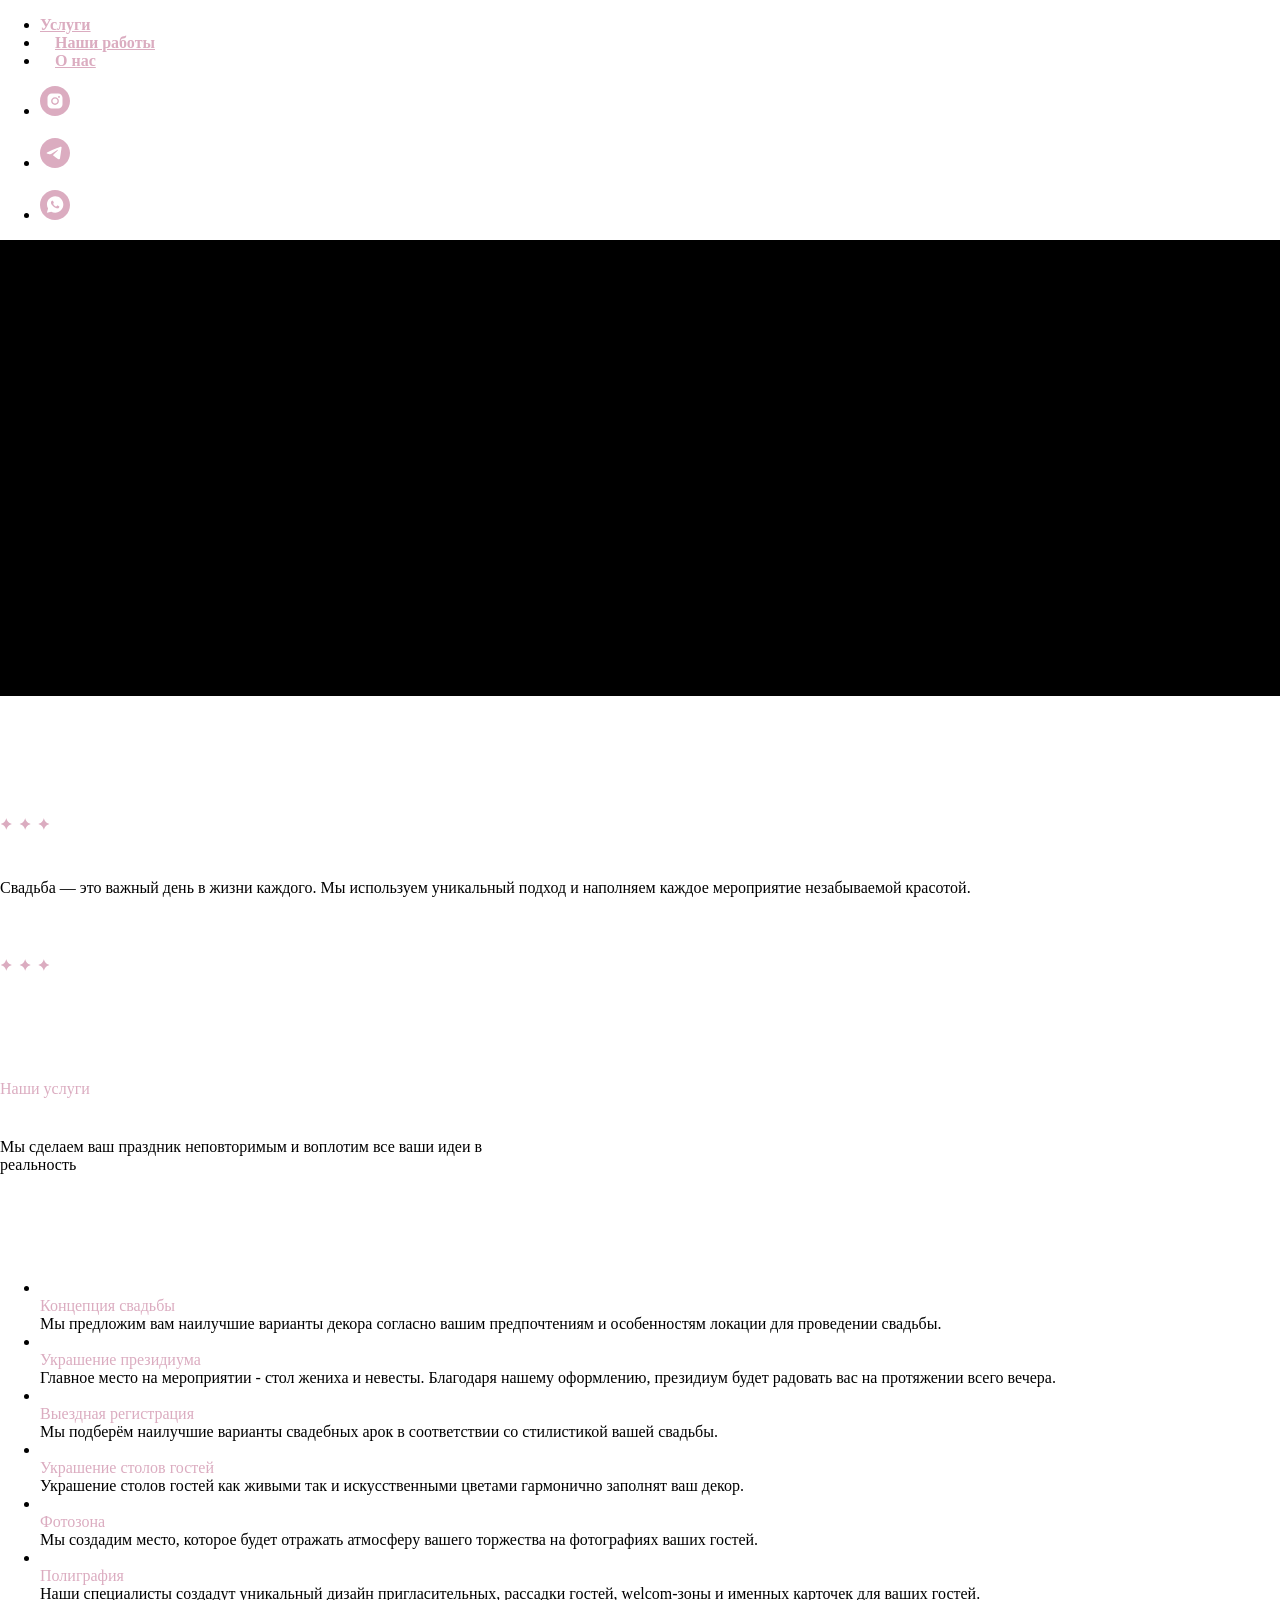
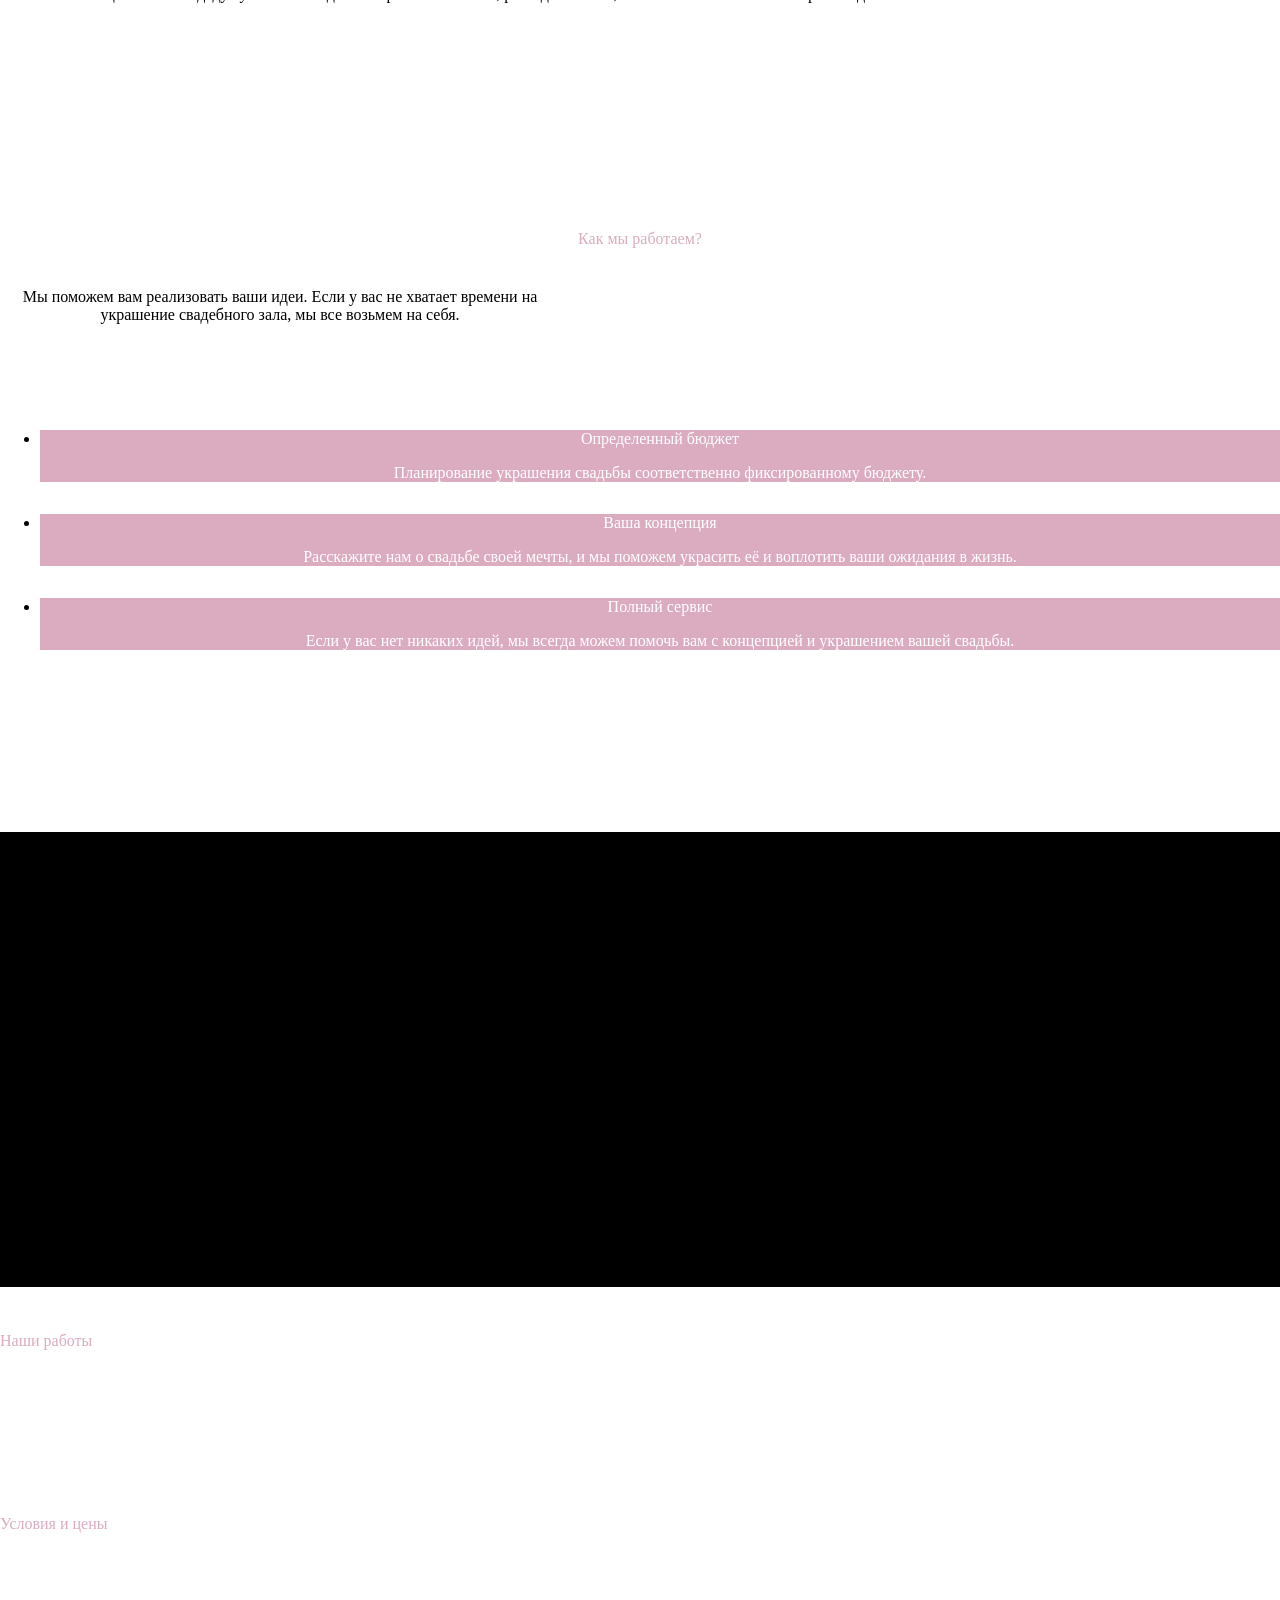
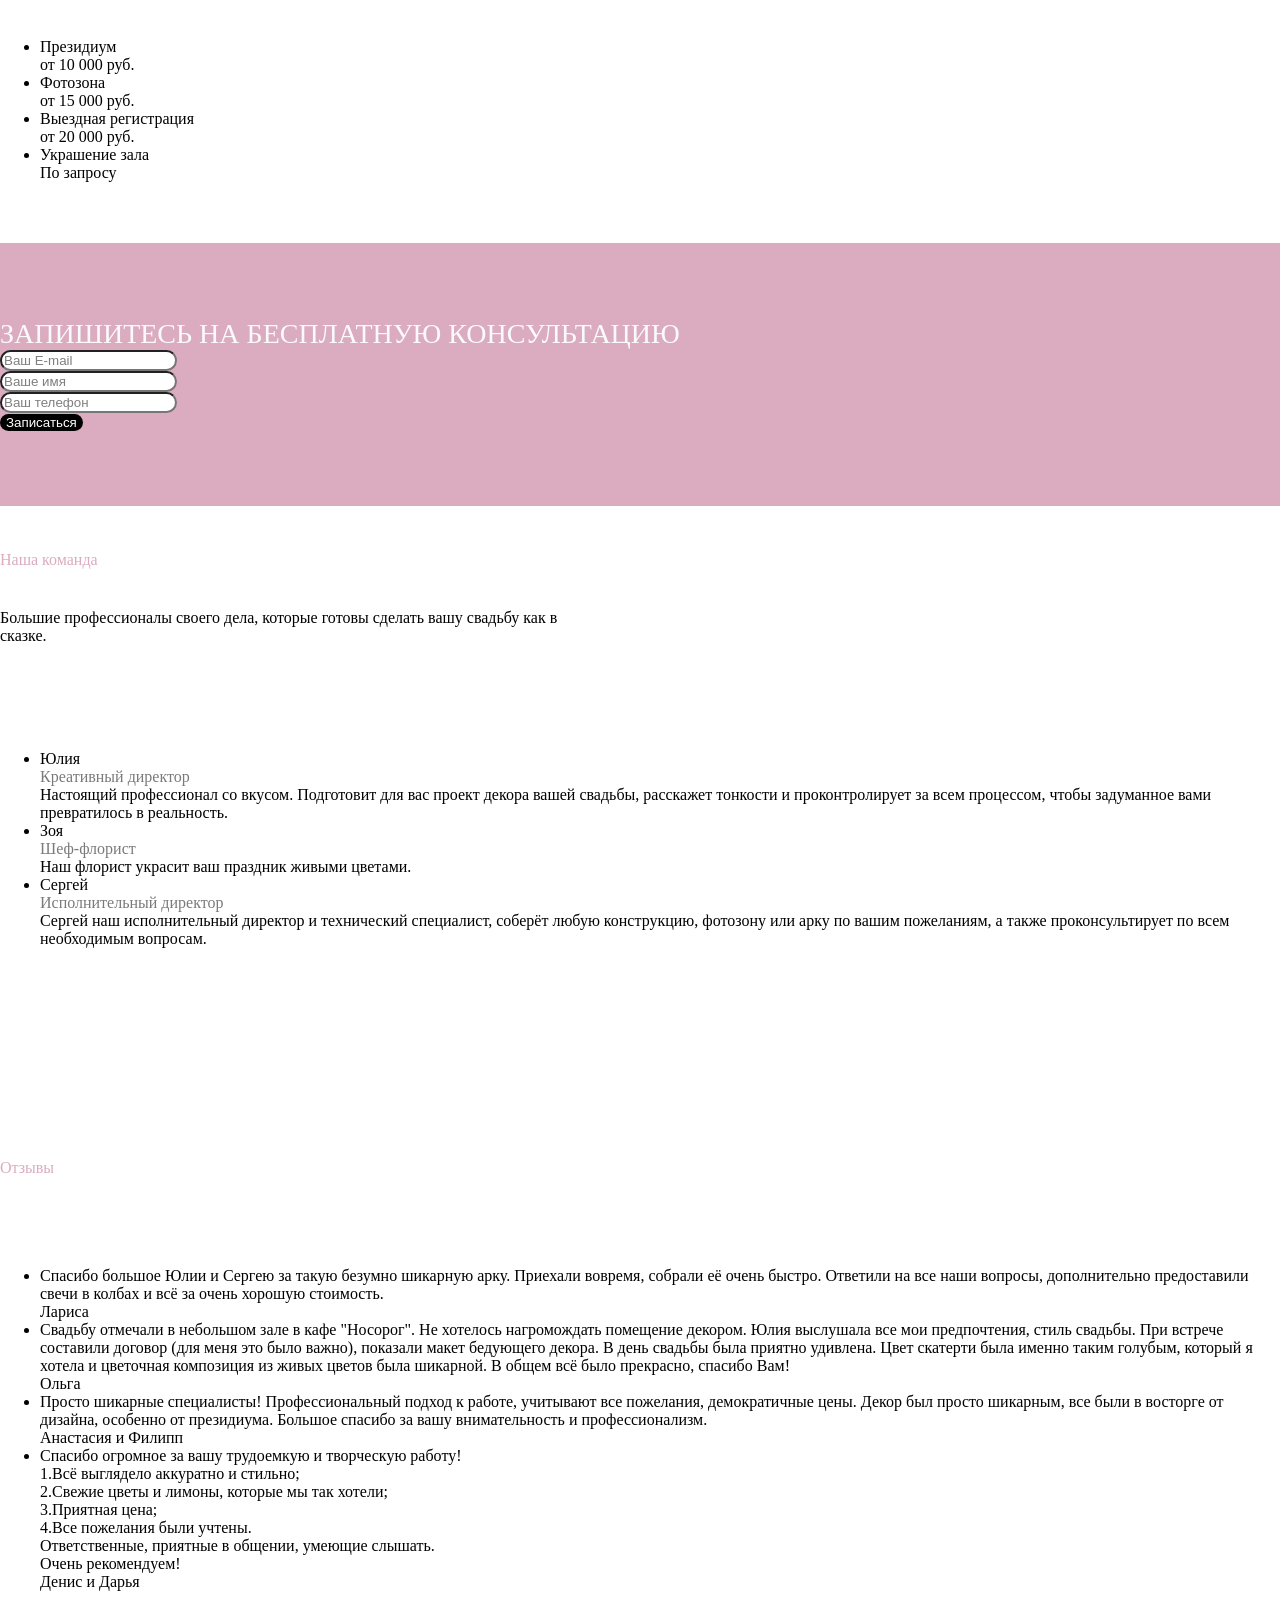
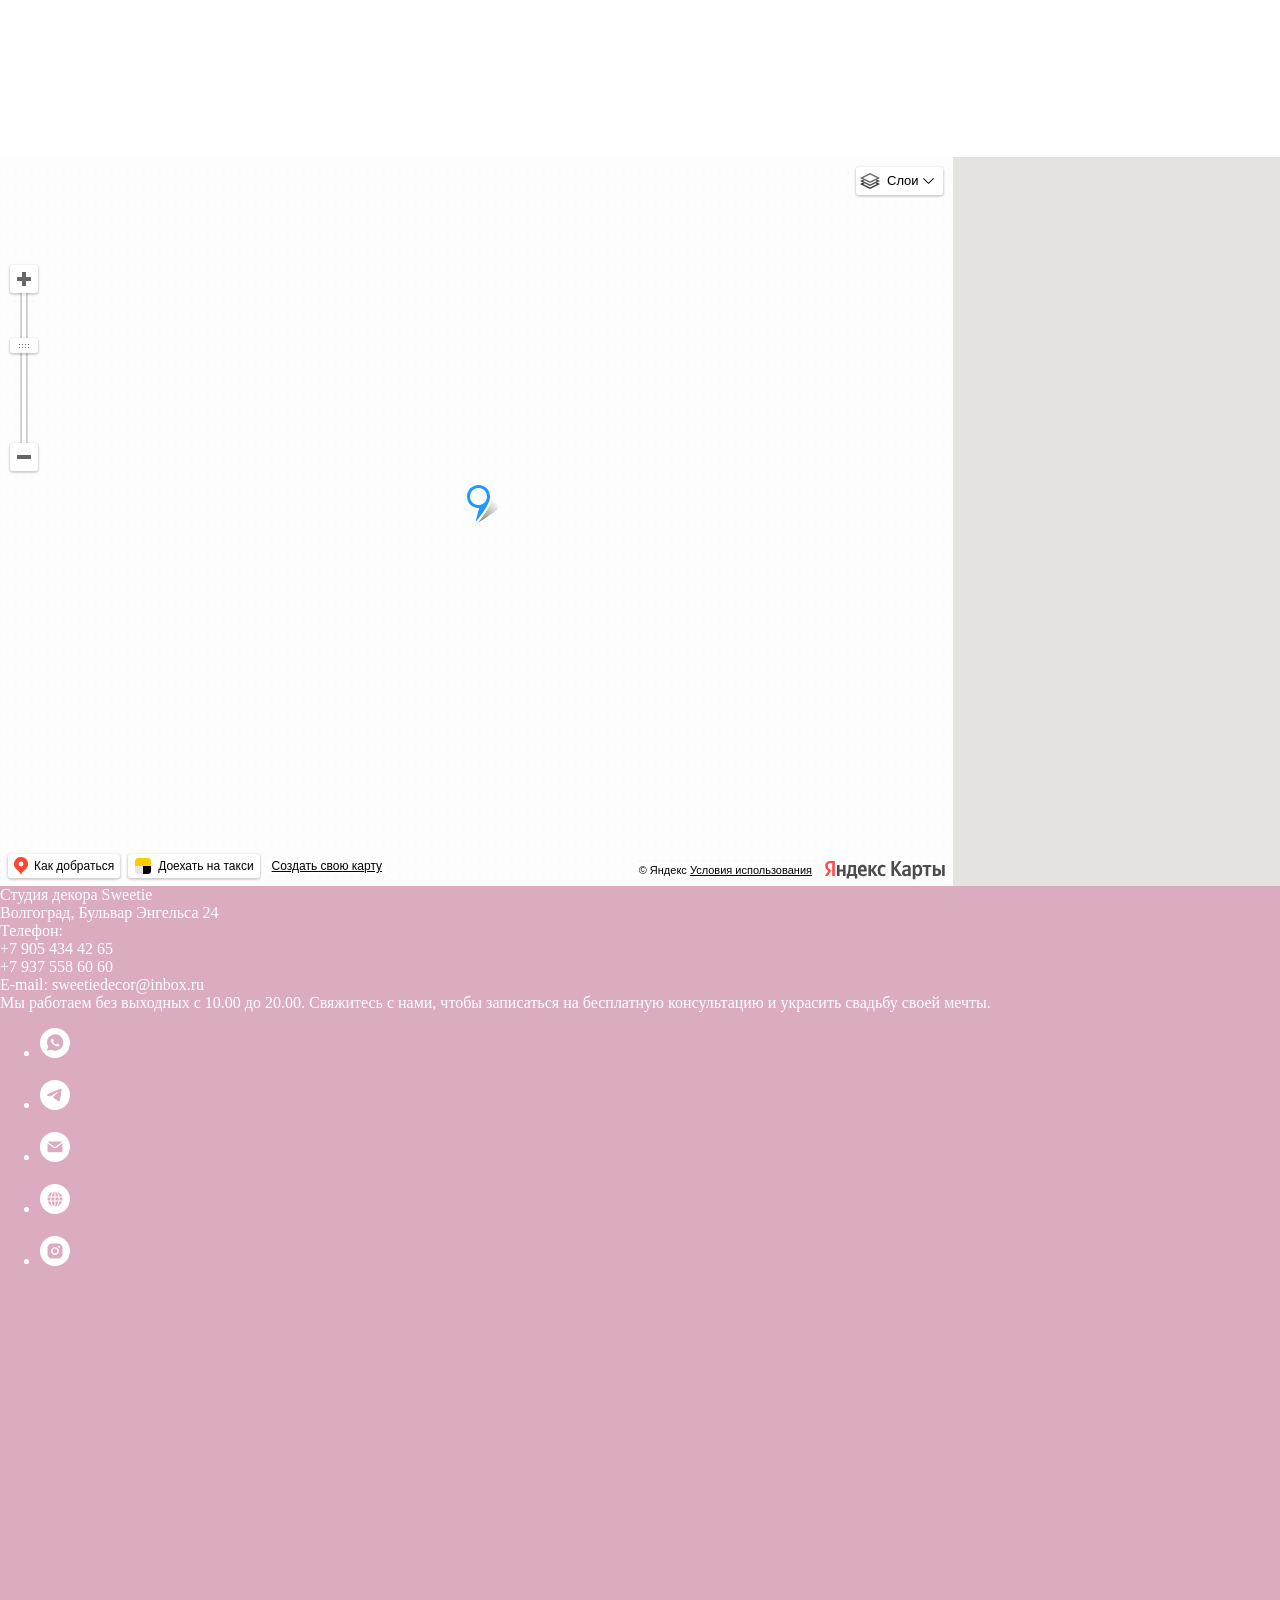
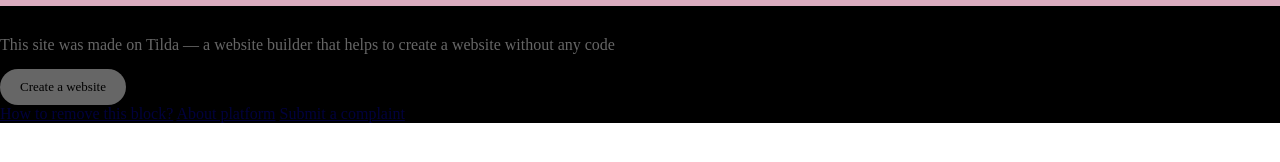
==== index.html @ d71d6ea5 "Add files via upload" ====
<!DOCTYPE html>
<html><head> <meta charset="utf-8"> <meta http-equiv="Content-Type" content="text/html; charset=utf-8"> <meta name="viewport" content="width=device-width, initial-scale=1.0"> <!--metatextblock--> <title>Студия декора Sweetie</title> <meta name="description" content="Украшение свадеб г. Волгоград."> <meta property="og:url" content="http://sweetiedecor.tilda.ws"> <meta property="og:title" content="Студия декора Sweetie"> <meta property="og:description" content="Украшение свадеб г. Волгоград."> <meta property="og:type" content="website"> <meta property="og:image" content="https://thb.tildacdn.pub/tild3539-6636-4234-a432-653462623833/-/resize/504x/asedrftgh.jpg"> <link rel="canonical" href="http://sweetiedecor.tilda.ws"> <!--/metatextblock--> <meta name="format-detection" content="telephone=no"> <meta http-equiv="x-dns-prefetch-control" content="on"> <link rel="dns-prefetch" href="https://ws.tildacdn.com"> <link rel="dns-prefetch" href="https://static.tildacdn.pub"> <meta name="robots" content="nofollow"> <link rel="shortcut icon" href="https://static.tildacdn.pub/img/tildafavicon.ico" type="image/x-icon"> <!-- Assets -->  <link rel="stylesheet" href="assets/sweetiedecor_tilda_ws/tilda-grid-3-0-min-0b5f664c528f466606c93195975f671fc46c3a9c10fee54426c2cd1cf89b1fec.css" type="text/css" media="all"> <link rel="stylesheet" href="assets/sweetiedecor_tilda_ws/tilda-blocks-page42998423-min-68765d7d78d2dc4ba354e5dfddb1b740abe7115c2bbd4a983abfc8c7779de0c6.css" type="text/css" media="all"> <link rel="preconnect" href="https://fonts.gstatic.com"> <link href="assets/sweetiedecor_tilda_ws/css2-689f4694c6f56627057f1128973aa56a7a757e163de8be862c2536956b59663a.css" rel="stylesheet"> <link rel="stylesheet" href="assets/sweetiedecor_tilda_ws/tilda-cover-1-0-min-0594b7cf653420132560d51dfb797ba5b76a8525a32161f3376fd25093a59520.css" type="text/css" media="all"> <link rel="stylesheet" href="assets/sweetiedecor_tilda_ws/tilda-cards-1-0-min-f3587e733ac2337e7d4bd06fe546fc550fab397cba32110ff324ebd97358b734.css" type="text/css" media="all"> <link rel="stylesheet" href="assets/sweetiedecor_tilda_ws/tilda-slds-1-4-min-7f013bdbb73d512397ac03404a3a4b4c812c6524d623342e65d54dcf18b7fd13.css" type="text/css" media="all"> <noscript>&lt;link rel="stylesheet" href="https://static.tildacdn.pub/css/tilda-slds-1.4.min.css" type="text/css" media="all" /&gt;</noscript> <link rel="stylesheet" href="assets/sweetiedecor_tilda_ws/tilda-forms-1-0-min-cda8c6d22c5cb885634a62370343bfb96122a37372b18d1a40f25ce922fffad7.css" type="text/css" media="all"> <link rel="stylesheet" href="assets/sweetiedecor_tilda_ws/tilda-zoom-2-0-min-61656404db44ab0ff122aee53fe5fb879a482af55180df26f2b389f24043d683.css" type="text/css" media="all"> <noscript>&lt;link rel="stylesheet" href="https://static.tildacdn.pub/css/tilda-zoom-2.0.min.css" type="text/css" media="all" /&gt;</noscript>                   <style type="text/css">div.t-records {opacity: 1;}</style><style type="text/css" data-ymaps="css-modules">.ymaps-2-1-79-copyright{position:relative;z-index:1;display:block;float:right;margin-right:3px;margin-left:10px}.ymaps-2-1-79-copyright_float_left{float:left}.ymaps-2-1-79-copyright_fog_yes{float:none}.ymaps-2-1-79-copyright_multiline .ymaps-2-1-79-copyright__content{white-space:normal}.ymaps-2-1-79-copyright__wrap{display:block;overflow:hidden}.ymaps-2-1-79-copyright__layout{position:relative;z-index:1;top:1px;display:table;float:right}.ymaps-2-1-79-copyright__content-cell,.ymaps-2-1-79-copyright__logo-cell{display:table-cell;vertical-align:middle}.ymaps-2-1-79-copyright__logo-cell{padding-left:4px}.ymaps-2-1-79-copyright__content-cell{height:20px}.ymaps-2-1-79-copyright__content{display:inline-block;float:right;padding:0 4px 1px;white-space:nowrap;border-radius:3px;background-color:rgba(255,255,255,.75);font:11px/14px Verdana,Arial,sans-serif}.ymaps-2-1-79-copyright_fog_yes .ymaps-2-1-79-copyright__content{background-color:transparent}.ymaps-2-1-79-copyright_fog_yes .ymaps-2-1-79-copyright__wrap{margin-left:17px}.ymaps-2-1-79-copyright_fog_yes:after{position:absolute;z-index:-1;top:1px;right:50px;left:17px;height:15px;content:'';border-radius:0 3px 3px 0;background-color:rgba(255,255,255,.75)}.ymaps-2-1-79-copyright_logo_no.ymaps-2-1-79-copyright_fog_yes:after{right:0}.ymaps-2-1-79-copyright_logo_no .ymaps-2-1-79-copyright__logo-cell,.ymaps-2-1-79-copyright_providers_no .ymaps-2-1-79-copyright__text,.ymaps-2-1-79-copyright_ua_no .ymaps-2-1-79-copyright__agreement,.ymaps-2-1-79-copyright_ua_no.ymaps-2-1-79-copyright_providers_no .ymaps-2-1-79-copyright__content-cell{display:none}.ymaps-2-1-79-copyright__fog{position:absolute;z-index:2;top:1px;left:0;display:none;width:12px;height:15px;padding-left:5px;border-radius:3px 0 0 3px;background:rgba(255,255,255,.75);font:11px/14px Verdana,Arial,sans-serif}.ymaps-2-1-79-copyright_fog_yes .ymaps-2-1-79-copyright__fog{display:block}.ymaps-2-1-79-copyright__extend{margin-left:.4em}.ymaps-2-1-79-copyright__link{text-decoration:underline!important;color:#000!important}.ymaps-2-1-79-copyright__link:hover{color:#c00!important}
/**/
.ymaps-2-1-79-copyright__logo{display:block;width:130px;height:24px;opacity:.7;background-position:0 100%;background-repeat:no-repeat;background-size:130px 24px;background-image:url([data-uri])}.ymaps-2-1-79-copyright_color_white .ymaps-2-1-79-copyright__logo{opacity:.95;background-image:url([data-uri])}.ymaps-2-1-79-copyright .ymaps-2-1-79-copyright__logo:hover{opacity:1}.ymaps-2-1-79-copyright__logo_lang_en{background-image:url([data-uri])}.ymaps-2-1-79-copyright_color_white .ymaps-2-1-79-copyright__logo_lang_en{background-image:url([data-uri])}.ymaps-2-1-79-copyright__logo_vendor_yango,.ymaps-2-1-79-copyright_color_white .ymaps-2-1-79-copyright__logo_vendor_yango{width:80px;background-image:url([data-uri]);background-size:80px 24px}
/**/
.ymaps-2-1-79-gototaxi,.ymaps-2-1-79-gotoymaps{display:inline-block;margin-left:8px;user-select:none;-ms-user-select:none;-moz-user-select:none;-webkit-user-select:none}.ymaps-2-1-79-gototaxi__container,.ymaps-2-1-79-gotoymaps__container{display:-webkit-box;-webkit-box-align:center;display:-webkit-flex;display:flex;border-radius:3px;background-color:#fff;cursor:pointer;overflow:hidden;white-space:nowrap;height:24px;box-shadow:0 1px 2px 1px rgba(0,0,0,.15),0 2px 5px -3px rgba(0,0,0,.15)}.ymaps-2-1-79-gotoymaps__pin{width:14px}.ymaps-2-1-79-gototaxi__pin,.ymaps-2-1-79-gotoymaps__pin{background:url([data-uri]) no-repeat;height:18px;margin:auto 6px}.ymaps-2-1-79-gototaxi__text-container,.ymaps-2-1-79-gotoymaps__text-container{margin-right:6px;font-family:Arial;font-size:12px;font-weight:400;font-style:normal;font-stretch:normal;line-height:normal;letter-spacing:normal;text-align:left;display:-webkit-box;display:-webkit-flex;display:flex}.ymaps-2-1-79-gototaxi__text,.ymaps-2-1-79-gotoymaps__text{margin:auto;height:24px;line-height:24px;white-space:nowrap;overflow:hidden}.ymaps-2-1-79-gototaxi__pin{background:url([data-uri]) no-repeat;width:18px}.ymaps-2-1-79-gototech{display:inline-block;margin:5px 8px 0;vertical-align:top;padding:0 4px 1px;white-space:nowrap;border-radius:3px;background-color:rgba(255,255,255,.7);font:12px/14px Verdana,Arial,sans-serif;text-decoration:underline!important;color:#000!important}.ymaps-2-1-79-gototech:hover{color:#c00!important}
/**/
.ymaps-2-1-79-map-copyrights-promo{position:absolute;bottom:0;left:0;height:32px}@media print{.ymaps-2-1-79-map-copyrights-promo{visibility:hidden}}
/**/
.ymaps-2-1-79-panorama-screen{display:block;position:relative;overflow:hidden;background:#687d86;background:url([data-uri]) center/cover no-repeat}.ymaps-2-1-79-panorama-screen__canvas{display:block;width:100%;height:100%}.ymaps-2-1-79-panorama-screen iframe{max-width:unset;max-height:unset;min-width:unset;min-height:unset}
/**/
.ymaps-2-1-79-panorama-control__inception{position:absolute;text-align:left;top:0;left:0}.ymaps-2-1-79-panorama-control__zoom{position:absolute;bottom:16px;left:16px;z-index:10}.ymaps-2-1-79-panorama-control__zoom-in,.ymaps-2-1-79-panorama-control__zoom-out{display:block;margin:8px 0}.ymaps-2-1-79-panorama-control__top-right{position:absolute;top:16px;right:16px;z-index:10}.ymaps-2-1-79-panorama-control__name{display:inline-block}.ymaps-2-1-79-panorama-control__close,.ymaps-2-1-79-panorama-control__fullscreen{display:inline-block;margin:0 4px}.ymaps-2-1-79-panorama-control__name{font-family:Arial,Helvetica,sans-serif;font-size:18px;color:rgba(255,255,255,.85);text-shadow:0 2px 2px rgba(0,0,0,.8);line-height:38px;max-width:370px;white-space:nowrap;text-decoration:none;text-overflow:ellipsis;overflow:hidden;margin:0 12px;vertical-align:middle}.ymaps-2-1-79-panorama-control__copyright{position:absolute;bottom:10px;right:0}.ymaps-2-1-79-panorama-control__copyright-link{border-radius:3px;background:rgba(255,255,255,.75);padding:0 4px 1px;margin:0 2px;line-height:14px!important;font:11px Verdana,Arial,sans-serif!important;text-decoration:underline!important;color:#000!important}.ymaps-2-1-79-panorama-control__copyright-link:hover{color:#c00!important}.ymaps-2-1-79-panorama-control__copyright-logo{display:inline-block;vertical-align:middle;margin:0 2px;width:46px;height:20px;background-size:contain;-webkit-transform:translate3d(0,0,0);transform:translate3d(0,0,0)}.ymaps-2-1-79-panorama-control__close.ymaps-2-1-79-_hidden,.ymaps-2-1-79-panorama-control__copyright-link.ymaps-2-1-79-_hidden,.ymaps-2-1-79-panorama-control__copyright-logo.ymaps-2-1-79-_hidden,.ymaps-2-1-79-panorama-control__fullscreen.ymaps-2-1-79-_hidden,.ymaps-2-1-79-panorama-control__inception.ymaps-2-1-79-_hidden,.ymaps-2-1-79-panorama-control__logo.ymaps-2-1-79-_hidden,.ymaps-2-1-79-panorama-control__name.ymaps-2-1-79-_hidden,.ymaps-2-1-79-panorama-control__zoom.ymaps-2-1-79-_hidden{display:none!important}@media print{.ymaps-2-1-79-panorama-control__name{color:rgba(255,255,255,.85)!important;text-shadow:0 2px 2px rgba(0,0,0,.8)!important;right:20px!important}.ymaps-2-1-79-panorama-control__close,.ymaps-2-1-79-panorama-control__fullscreen,.ymaps-2-1-79-panorama-control__inception,.ymaps-2-1-79-panorama-control__name,.ymaps-2-1-79-panorama-control__zoom{display:none!important}}
/**/
.ymaps-2-1-79-panorama-fault{display:block;position:relative;width:100%;height:100%;z-index:5}.ymaps-2-1-79-panorama-fault__msg{width:500px;position:absolute;top:50%;left:50%;-webkit-transform:translate(-50%,-50%);transform:translate(-50%,-50%)}.ymaps-2-1-79-panorama-fault__icon{float:left;width:110px;height:110px;background:url([data-uri]) center/contain no-repeat;margin-right:30px}.ymaps-2-1-79-panorama-fault__text{font:26px Arial;line-height:36px;color:#fff;padding:6px}
/**/
.ymaps-2-1-79-panorama-unsupported{display:table;position:relative;width:100%;height:100%;z-index:5;text-align:center}.ymaps-2-1-79-panorama-unsupported__msg{display:table-cell;height:100%;vertical-align:middle;min-width:200px}.ymaps-2-1-79-panorama-unsupported__text,.ymaps-2-1-79-panorama-unsupported__title{display:block;text-align:center;color:#fff;font-family:Arial}.ymaps-2-1-79-panorama-unsupported__title{font-size:22px;line-height:24px;margin-bottom:48px}.ymaps-2-1-79-panorama-unsupported__title.ymaps-2-1-79-_hidden{display:none}.ymaps-2-1-79-panorama-unsupported__text{font-size:16px;line-height:22px}
/**/
.ymaps-2-1-79-float-button{background-color:#fff;border-color:transparent;box-shadow:0 1px 2px 1px rgba(0,0,0,.15),0 2px 5px -3px rgba(0,0,0,.15);box-sizing:border-box!important;border-width:1px;border-style:solid;border-radius:3px;background-clip:border-box;color:#000;vertical-align:middle;text-decoration:none;font-family:Arial,Helvetica,sans-serif;cursor:pointer;-webkit-transition:background-color .15s ease-out,border-color .15s ease-out,opacity .15s ease-out;transition:background-color .15s ease-out,border-color .15s ease-out,opacity .15s ease-out;display:inline-block;text-align:left;height:28px}a.ymaps-2-1-79-float-button,a.ymaps-2-1-79-float-button:active,a.ymaps-2-1-79-float-button:hover,a.ymaps-2-1-79-float-button:link,a.ymaps-2-1-79-float-button:visited{color:#000!important;text-decoration:none!important}.ymaps-2-1-79-float-button-text{position:relative;border:none;text-decoration:none;white-space:nowrap;font-size:13px;line-height:26px;padding:0 12px}.ymaps-2-1-79-float-button.ymaps-2-1-79-_pressed,.ymaps-2-1-79-float-button:active{background-color:#f3f1ed}.ymaps-2-1-79-float-button.ymaps-2-1-79-_disabled{cursor:default;background-color:#ebebeb}.ymaps-2-1-79-float-button.ymaps-2-1-79-_disabled .ymaps-2-1-79-float-button-text{opacity:.5}.ymaps-2-1-79-float-button.ymaps-2-1-79-_checked{background-color:#ffeba0}.ymaps-2-1-79-float-button.ymaps-2-1-79-_checked.ymaps-2-1-79-_pressed,.ymaps-2-1-79-float-button.ymaps-2-1-79-_checked:active{background-color:#fee481}.ymaps-2-1-79-float-button.ymaps-2-1-79-_checked.ymaps-2-1-79-_disabled{background-color:#d9d9d9!important}.ymaps-2-1-79-float-button{position:relative;padding-left:26px;overflow:hidden}.ymaps-2-1-79-float-button.ymaps-2-1-79-_hidden-icon{padding-left:0}.ymaps-2-1-79-float-button-icon{position:absolute;left:0}.ymaps-2-1-79-float-button-text{display:block;overflow:hidden;text-overflow:ellipsis;padding-left:12px;padding-right:12px}.ymaps-2-1-79-float-button-icon+.ymaps-2-1-79-float-button-text{padding-left:4px}.ymaps-2-1-79-float-button.ymaps-2-1-79-_hidden-icon .ymaps-2-1-79-float-button-icon,.ymaps-2-1-79-float-button.ymaps-2-1-79-_hidden-text .ymaps-2-1-79-float-button-text{display:none}.ymaps-2-1-79-float-button.ymaps-2-1-79-_hidden-icon .ymaps-2-1-79-float-button-text{padding-left:12px}.ymaps-2-1-79-float-button.ymaps-2-1-79-_pin_left{border-top-right-radius:0!important;border-bottom-right-radius:0!important;position:relative;z-index:2}.ymaps-2-1-79-float-button.ymaps-2-1-79-_pin_left.ymaps-2-1-79-_checked,.ymaps-2-1-79-float-button.ymaps-2-1-79-_pin_right.ymaps-2-1-79-_checked{z-index:1}.ymaps-2-1-79-float-button.ymaps-2-1-79-_pin_right{border-top-left-radius:0!important;border-bottom-left-radius:0!important;position:relative;z-index:2}.ymaps-2-1-79-float-button-icon{display:inline-block;width:16px;height:16px;border:5px solid transparent;background-repeat:no-repeat;background-position:center;vertical-align:top}.ymaps-2-1-79-_disabled .ymaps-2-1-79-float-button-icon{opacity:.5}.ymaps-2-1-79-float-button-icon_icon_geolocation{background-image:url([data-uri])}.ymaps-2-1-79-float-button-icon_icon_ruler{background-image:url([data-uri])}.ymaps-2-1-79-float-button-icon_icon_fold{background-image:url([data-uri])}.ymaps-2-1-79-float-button-icon_icon_plus{background-image:url([data-uri])}.ymaps-2-1-79-float-button-icon_icon_minus{background-image:url([data-uri])}.ymaps-2-1-79-float-button-icon_icon_layers{background-image:url([data-uri])}.ymaps-2-1-79-float-button-icon_icon_expand{background-image:url([data-uri])}.ymaps-2-1-79-float-button-icon_icon_collapse{background-image:url([data-uri])}.ymaps-2-1-79-float-button-icon_icon_magnifier{background-image:url([data-uri])}.ymaps-2-1-79-float-button-icon_icon_routes{background-image:url([data-uri])}
/**/
.ymaps-2-1-79-node-size-parent-style{visibility:hidden!important;position:absolute;overflow:hidden;width:0;height:0;display:block;zoom:1!important}.ymaps-2-1-79-node-size-parent-pane-style{visibility:hidden!important;position:relative;overflow:visible;display:block;zoom:1!important}.ymaps-2-1-79-node-size-node-style,.ymaps-2-1-79-node-size-w3c-box-model-test{overflow:hidden!important;overflow-x:hidden!important;overflow-y:hidden!important}.ymaps-2-1-79-node-size-node-style{position:absolute!important;zoom:1!important;display:block!important}.ymaps-2-1-79-node-size-w3c-box-model-test{width:100px!important;border-left-width:10px!important}.ymaps-2-1-79-node-size-no-scrolls-test,.ymaps-2-1-79-node-size-paddings-test{display:block!important;overflow:hidden!important;overflow-x:hidden!important;overflow-y:hidden!important}.ymaps-2-1-79-node-size-paddings-test{border-width:0!important;width:0!important;height:0!important}.ymaps-2-1-79-node-size-no-scrolls-test{position:absolute!important;left:0!important;top:0!important;width:100px!important;height:100px!important;visibility:visible!important}.ymaps-2-1-79-node-size-scrolls-test{overflow:scroll!important;overflow-x:scroll!important;overflow-y:scroll!important}
/**/
</style><style type="text/css" data-ymaps="css-modules">.ymaps-2-1-79-panorama-gotoymaps{display:inline-block}.ymaps-2-1-79-panorama-gotoymaps_align{padding:3px 0 0 3px}.ymaps-2-1-79-panorama-gotoymaps-container{display:-webkit-box;-webkit-box-align:center;display:-webkit-flex;display:flex;border-radius:16px;background-color:rgba(255,255,255,.8);cursor:pointer;white-space:nowrap;height:32px;box-shadow:0 2px 3px 1px rgba(0,0,0,.2);margin:16px 5px 5px 16px}.ymaps-2-1-79-panorama-gotoymaps-container__pin{background:url([data-uri]) no-repeat;width:14px;height:18px;margin:auto 8px auto 13px}.ymaps-2-1-79-panorama-gotoymaps-container__pin_align{margin:auto 10px}.ymaps-2-1-79-panorama-gotoymaps-container__text{margin-right:13px;font-family:Arial;font-size:13px;font-weight:400;font-style:normal;font-stretch:normal;line-height:normal;letter-spacing:normal;text-align:left;display:-webkit-box;display:-webkit-flex;display:flex}.ymaps-2-1-79-panorama-gotoymaps-container__text-container{margin:auto;height:100%;display:table}.ymaps-2-1-79-panorama-gotoymaps-container__text-container ymaps{display:table-cell;vertical-align:middle}.ymaps-2-1-79-panorama-gotoymaps-container__text-container>*{margin:auto;display:block;opacity:1;-webkit-transition:opacity 300ms;transition:opacity 300ms}
/**/
.ymaps-2-1-79-cluster-night-content{color:#fff}
/**/
.ymaps-2-1-79-islets_icon-with-caption__caption-block{position:absolute;top:-37px}.ymaps-2-1-79-islets_icon-with-caption__caption-block .ymaps-2-1-79-islets_icon-caption{padding-left:20px}
/**/
.ymaps-2-1-79-circle-icon-with-caption__caption-block{position:absolute;top:-13px}.ymaps-2-1-79-circle-icon-with-caption__caption-block .ymaps-2-1-79-islets_icon-caption{padding-left:16px}
/**/
.ymaps-2-1-79-islets_pictogram-icon-with-caption__caption-block{position:absolute;top:-50px}.ymaps-2-1-79-islets_pictogram-icon-with-caption__caption-block .ymaps-2-1-79-islets_icon-caption{padding-left:30px}
/**/
.ymaps-2-1-79-islets_pictogram-circle-icon-with-caption__caption-block{position:absolute;top:-13px}.ymaps-2-1-79-islets_pictogram-circle-icon-with-caption__caption-block .ymaps-2-1-79-islets_icon-caption{padding-left:24px}
/**/
.ymaps-2-1-79-placemark{position:absolute;z-index:1;right:2px;bottom:12px;height:28px;background-repeat:repeat-x;background-position:0 -60px;background-size:auto!important}.ymaps-2-1-79-placemark__content{position:relative;z-index:5;display:block;width:auto;height:27px;margin:0 -3px;text-align:center;white-space:nowrap;color:#000;font:13px Arial,sans-serif}.ymaps-2-1-79-placemark__content-inner{display:block;overflow:hidden;margin-top:6px;margin-left:5px;margin-right:5px;height:15px}.ymaps-2-1-79-placemark__content-inner>*{display:block}.ymaps-2-1-79-placemark_state_active .ymaps-2-1-79-placemark__content{margin-right:-9px}.ymaps-2-1-79-placemark__l{width:13px}.ymaps-2-1-79-placemark__l,.ymaps-2-1-79-placemark__r{position:absolute;z-index:4;display:block;height:27px}.ymaps-2-1-79-placemark__l{left:-13px;background-position:0 0}.ymaps-2-1-79-placemark__r{right:-14px;width:14px;background-position:-14px 0}.ymaps-2-1-79-placemark_state_active .ymaps-2-1-79-placemark__r{right:-26px;width:26px;height:41px;background-position:-80px 0}
/**/
.ymaps-2-1-79-placemark_theme_black,.ymaps-2-1-79-placemark_theme_black .ymaps-2-1-79-placemark__l,.ymaps-2-1-79-placemark_type_blank.ymaps-2-1-79-placemark_theme_black .ymaps-2-1-79-placemark__r{background-image:url([data-uri])}.ymaps-2-1-79-placemark_theme_black .ymaps-2-1-79-placemark__r{background-image:url([data-uri])}.ymaps-2-1-79-placemark_theme_blue,.ymaps-2-1-79-placemark_theme_blue .ymaps-2-1-79-placemark__l,.ymaps-2-1-79-placemark_type_blank.ymaps-2-1-79-placemark_theme_blue .ymaps-2-1-79-placemark__r{background-image:url([data-uri])}.ymaps-2-1-79-placemark_theme_blue .ymaps-2-1-79-placemark__r{background-image:url([data-uri])}.ymaps-2-1-79-placemark_theme_brown,.ymaps-2-1-79-placemark_theme_brown .ymaps-2-1-79-placemark__l,.ymaps-2-1-79-placemark_type_blank.ymaps-2-1-79-placemark_theme_brown .ymaps-2-1-79-placemark__r{background-image:url([data-uri])}.ymaps-2-1-79-placemark_theme_brown .ymaps-2-1-79-placemark__r{background-image:url([data-uri])}.ymaps-2-1-79-placemark_theme_red,.ymaps-2-1-79-placemark_theme_red .ymaps-2-1-79-placemark__l,.ymaps-2-1-79-placemark_type_blank.ymaps-2-1-79-placemark_theme_red .ymaps-2-1-79-placemark__r{background-image:url([data-uri])}.ymaps-2-1-79-placemark_theme_red .ymaps-2-1-79-placemark__r{background-image:url([data-uri])}.ymaps-2-1-79-placemark_theme_darkblue,.ymaps-2-1-79-placemark_theme_darkblue .ymaps-2-1-79-placemark__l,.ymaps-2-1-79-placemark_type_blank.ymaps-2-1-79-placemark_theme_darkblue .ymaps-2-1-79-placemark__r{background-image:url([data-uri])}.ymaps-2-1-79-placemark_theme_darkblue .ymaps-2-1-79-placemark__r{background-image:url([data-uri])}.ymaps-2-1-79-placemark_theme_darkorange,.ymaps-2-1-79-placemark_theme_darkorange .ymaps-2-1-79-placemark__l,.ymaps-2-1-79-placemark_type_blank.ymaps-2-1-79-placemark_theme_darkorange .ymaps-2-1-79-placemark__r{background-image:url([data-uri])}.ymaps-2-1-79-placemark_theme_darkorange .ymaps-2-1-79-placemark__r{background-image:url([data-uri])}.ymaps-2-1-79-placemark_theme_night,.ymaps-2-1-79-placemark_theme_night .ymaps-2-1-79-placemark__l,.ymaps-2-1-79-placemark_type_blank.ymaps-2-1-79-placemark_theme_night .ymaps-2-1-79-placemark__r{background-image:url([data-uri])}.ymaps-2-1-79-placemark_theme_night .ymaps-2-1-79-placemark__r{background-image:url([data-uri])}.ymaps-2-1-79-placemark_theme_pink,.ymaps-2-1-79-placemark_theme_pink .ymaps-2-1-79-placemark__l,.ymaps-2-1-79-placemark_type_blank.ymaps-2-1-79-placemark_theme_pink .ymaps-2-1-79-placemark__r{background-image:url([data-uri])}.ymaps-2-1-79-placemark_theme_pink .ymaps-2-1-79-placemark__r{background-image:url([data-uri])}.ymaps-2-1-79-placemark_theme_gray,.ymaps-2-1-79-placemark_theme_gray .ymaps-2-1-79-placemark__l,.ymaps-2-1-79-placemark_theme_grey,.ymaps-2-1-79-placemark_type_blank.ymaps-2-1-79-placemark_theme_gray .ymaps-2-1-79-placemark__r{background-image:url([data-uri])}.ymaps-2-1-79-placemark_theme_gray .ymaps-2-1-79-placemark__r{background-image:url([data-uri])}.ymaps-2-1-79-placemark_theme_grey .ymaps-2-1-79-placemark__l,.ymaps-2-1-79-placemark_type_blank.ymaps-2-1-79-placemark_theme_grey .ymaps-2-1-79-placemark__r{background-image:url([data-uri])}.ymaps-2-1-79-placemark_theme_grey .ymaps-2-1-79-placemark__r{background-image:url([data-uri])}.ymaps-2-1-79-placemark_theme_darkgreen,.ymaps-2-1-79-placemark_theme_darkgreen .ymaps-2-1-79-placemark__l,.ymaps-2-1-79-placemark_type_blank.ymaps-2-1-79-placemark_theme_darkgreen .ymaps-2-1-79-placemark__r{background-image:url([data-uri])}.ymaps-2-1-79-placemark_theme_darkgreen .ymaps-2-1-79-placemark__r{background-image:url([data-uri])}.ymaps-2-1-79-placemark_theme_violet,.ymaps-2-1-79-placemark_theme_violet .ymaps-2-1-79-placemark__l,.ymaps-2-1-79-placemark_type_blank.ymaps-2-1-79-placemark_theme_violet .ymaps-2-1-79-placemark__r{background-image:url([data-uri])}.ymaps-2-1-79-placemark_theme_violet .ymaps-2-1-79-placemark__r{background-image:url([data-uri])}.ymaps-2-1-79-placemark_theme_yellow,.ymaps-2-1-79-placemark_theme_yellow .ymaps-2-1-79-placemark__l,.ymaps-2-1-79-placemark_type_blank.ymaps-2-1-79-placemark_theme_yellow .ymaps-2-1-79-placemark__r{background-image:url([data-uri])}.ymaps-2-1-79-placemark_theme_yellow .ymaps-2-1-79-placemark__r{background-image:url([data-uri])}.ymaps-2-1-79-placemark_theme_green,.ymaps-2-1-79-placemark_theme_green .ymaps-2-1-79-placemark__l,.ymaps-2-1-79-placemark_type_blank.ymaps-2-1-79-placemark_theme_green .ymaps-2-1-79-placemark__r{background-image:url([data-uri])}.ymaps-2-1-79-placemark_theme_green .ymaps-2-1-79-placemark__r{background-image:url([data-uri])}.ymaps-2-1-79-placemark_theme_orange,.ymaps-2-1-79-placemark_theme_orange .ymaps-2-1-79-placemark__l,.ymaps-2-1-79-placemark_type_blank.ymaps-2-1-79-placemark_theme_orange .ymaps-2-1-79-placemark__r{background-image:url([data-uri])}.ymaps-2-1-79-placemark_theme_orange .ymaps-2-1-79-placemark__r{background-image:url([data-uri])}.ymaps-2-1-79-placemark_theme_lightblue,.ymaps-2-1-79-placemark_theme_lightblue .ymaps-2-1-79-placemark__l,.ymaps-2-1-79-placemark_type_blank.ymaps-2-1-79-placemark_theme_lightblue .ymaps-2-1-79-placemark__r{background-image:url([data-uri])}.ymaps-2-1-79-placemark_theme_lightblue .ymaps-2-1-79-placemark__r{background-image:url([data-uri])}.ymaps-2-1-79-placemark_theme_olive,.ymaps-2-1-79-placemark_theme_olive .ymaps-2-1-79-placemark__l,.ymaps-2-1-79-placemark_type_blank.ymaps-2-1-79-placemark_theme_olive .ymaps-2-1-79-placemark__r{background-image:url([data-uri])}.ymaps-2-1-79-placemark_theme_olive .ymaps-2-1-79-placemark__r{background-image:url([data-uri])}
/**/
.ymaps-2-1-79-placemark_type_blank{width:28px;background-position:0 0;background-repeat:no-repeat}.ymaps-2-1-79-placemark_type_blank.ymaps-2-1-79-placemark_state_active{background-image:none;width:0}.ymaps-2-1-79-placemark_type_blank .ymaps-2-1-79-placemark__content{position:absolute;top:0;z-index:6;margin:0!important;width:27px;background:0 0}.ymaps-2-1-79-placemark_type_blank.ymaps-2-1-79-placemark_state_active .ymaps-2-1-79-placemark__content{left:-8px}.ymaps-2-1-79-placemark_type_blank .ymaps-2-1-79-placemark__l,.ymaps-2-1-79-placemark_type_blank .ymaps-2-1-79-placemark__r{display:none}.ymaps-2-1-79-placemark_state_active.ymaps-2-1-79-placemark_type_blank .ymaps-2-1-79-placemark__r{display:block;background-position:-36px 0!important;right:-28px;width:36px}
/**/

/**/
.ymaps-2-1-79-islets_button-icon,.ymaps-2-1-79-islets_button-icon_collapse,.ymaps-2-1-79-islets_button-icon_expand,.ymaps-2-1-79-islets_button-icon_fold,.ymaps-2-1-79-islets_button-icon_geolocation,.ymaps-2-1-79-islets_button-icon_h-collapse,.ymaps-2-1-79-islets_button-icon_h-expand,.ymaps-2-1-79-islets_button-icon_layers,.ymaps-2-1-79-islets_button-icon_loupe,.ymaps-2-1-79-islets_button-icon_minus,.ymaps-2-1-79-islets_button-icon_pano,.ymaps-2-1-79-islets_button-icon_plus,.ymaps-2-1-79-islets_button-icon_routes,.ymaps-2-1-79-islets_button-icon_ruler,.ymaps-2-1-79-islets_button-icon_settings{display:block;height:100%;background-position:50% 50%;background-repeat:no-repeat}.ymaps-2-1-79-islets_button-icon_geolocation{background-image:url([data-uri])}.ymaps-2-1-79-islets_button-icon_ruler{background-image:url([data-uri])}.ymaps-2-1-79-islets_button-icon_fold{background-image:url([data-uri])}.ymaps-2-1-79-islets_button-icon_plus{background-image:url([data-uri])}.ymaps-2-1-79-islets_button-icon_minus{background-image:url([data-uri])}.ymaps-2-1-79-islets_button-icon_layers{background-image:url([data-uri])}.ymaps-2-1-79-islets_button-icon_loupe{background-image:url([data-uri])}.ymaps-2-1-79-islets_button-icon_routes{background-image:url([data-uri])}.ymaps-2-1-79-islets_button-icon_settings{background-image:url([data-uri])}.ymaps-2-1-79-islets_button-icon_expand{background-image:url([data-uri])}.ymaps-2-1-79-islets_button-icon_collapse{background-image:url([data-uri])}.ymaps-2-1-79-islets_button-icon_h-expand{background-image:url([data-uri])}.ymaps-2-1-79-islets_button-icon_h-collapse{background-image:url([data-uri])}.ymaps-2-1-79-islets_button-icon_pano{background-image:url([data-uri])}.ymaps-2-1-79-islets_button-icon_cross{background-image:url([data-uri])}
/**/
.ymaps-2-1-79-islets_round-button{position:relative;display:inline-block;margin:0;padding:0;outline:0;border:0;vertical-align:middle;text-align:left;-webkit-user-select:none;-moz-user-select:none;-ms-user-select:none;user-select:none;cursor:pointer;min-width:38px;white-space:nowrap;height:38px;border-radius:38px;background-color:#fff;box-shadow:0 2px 3px 1px rgba(0,0,0,.2);font-size:15px;font-family:Arial,Helvetica,sans-serif;line-height:38px;-webkit-transition:box-shadow .2s cubic-bezier(.455,.03,.515,.955),background-color .2s cubic-bezier(.455,.03,.515,.955),opacity .2s cubic-bezier(.455,.03,.515,.955);transition:box-shadow .2s cubic-bezier(.455,.03,.515,.955),background-color .2s cubic-bezier(.455,.03,.515,.955),opacity .2s cubic-bezier(.455,.03,.515,.955)}.ymaps-2-1-79-islets_round-button__text{position:relative;margin:0;white-space:nowrap;text-decoration:none;border:none;background:0 0;vertical-align:top}.ymaps-2-1-79-islets_round-button__icon{display:inline-block;vertical-align:top}.ymaps-2-1-79-islets_round-button__text{display:block;overflow:hidden;padding:0 20px 0 46px;color:#000;text-overflow:ellipsis}.ymaps-2-1-79-islets_round-button.ymaps-2-1-79-islets__text_only .ymaps-2-1-79-islets_round-button__text{padding-left:20px}.ymaps-2-1-79-islets_round-button__icon{position:absolute;top:0;left:0;margin-left:6px;padding:6px;width:26px;height:26px}.ymaps-2-1-79-islets_round-button.ymaps-2-1-79-islets__icon_only .ymaps-2-1-79-islets_round-button__icon{margin-left:0}.ymaps-2-1-79-islets_round-button:hover{box-shadow:0 3px 4px 1px rgba(0,0,0,.3)}.ymaps-2-1-79-islets_round-button.ymaps-2-1-79-islets__pressed{box-shadow:0 2px 3px 1px rgba(0,0,0,.12);opacity:.95}.ymaps-2-1-79-islets_round-button.ymaps-2-1-79-islets__checked{background-color:#ffeba0}.ymaps-2-1-79-islets_round-button.ymaps-2-1-79-islets__checked .ymaps-2-1-79-islets_round-button__text{color:#746233}.ymaps-2-1-79-islets_round-button.ymaps-2-1-79-islets__disabled{background-color:#fafafa;box-shadow:none;opacity:.75}.ymaps-2-1-79-islets_round-button.ymaps-2-1-79-islets__disabled .ymaps-2-1-79-islets_round-button__icon{opacity:.75}.ymaps-2-1-79-islets_round-button.ymaps-2-1-79-islets__checked.ymaps-2-1-79-islets__disabled{background:#fff8db}
/**/
</style><style type="text/css" data-ymaps="css-modules">.ymaps-2-1-79-islets_icon-caption{white-space:nowrap;font:13px/27px Arial,sans-serif;border-radius:5px;height:27px;text-overflow:ellipsis;overflow:hidden;background:rgba(255,255,255,.85);padding:0 8px 0 0;position:absolute;margin-top:-1px}
/**/
.ymaps-2-1-79-islets_dot-icon-with-caption__caption-block{position:absolute;top:-37px}.ymaps-2-1-79-islets_dot-icon-with-caption__caption-block .ymaps-2-1-79-islets_icon-caption{padding-left:20px}
/**/
.ymaps-2-1-79-islets_circle-dot-icon-with-caption__caption-block{position:absolute;top:-13px}.ymaps-2-1-79-islets_circle-dot-icon-with-caption__caption-block .ymaps-2-1-79-islets_icon-caption{padding-left:16px}
/**/
.ymaps-2-1-79-pie-chart,.ymaps-2-1-79-pie-chart-caption{position:absolute;display:block;font-family:Arial,sans;font-size:13px}.ymaps-2-1-79-pie-chart{text-align:center;background-size:100% 100%;overflow:visible;z-index:1}.ymaps-2-1-79-pie-chart-caption{-webkit-transform:translate(-50%,0);transform:translate(-50%,0);background-color:rgba(255,255,255,.8);border-radius:3px;padding:0 8px;line-height:24px;max-width:200px;box-sizing:border-box;text-overflow:ellipsis;overflow:hidden;white-space:nowrap;z-index:-1}.ymaps-2-1-79-pie-chart-content,.ymaps-2-1-79-pie-chart-icon{position:absolute;top:0;left:0;height:100%;width:100%}.ymaps-2-1-79-pie-chart-icon{z-index:0}.ymaps-2-1-79-pie-chart-content{z-index:1}
/**/
.ymaps-2-1-79-controls__bottom,.ymaps-2-1-79-controls__toolbar{position:absolute;width:100%}.ymaps-2-1-79-controls__toolbar_left{float:left;height:0}.ymaps-2-1-79-controls__toolbar_right{float:right;height:0}.ymaps-2-1-79-controls__control_toolbar{display:inline-block;vertical-align:top}.ymaps-2-1-79-controls__control{display:block;position:absolute;vertical-align:top}.ymaps-2-1-79-controls__control_visibility_hidden{display:none}
/**/
.ymaps-2-1-79-route-panel-button__button{display:block}.ymaps-2-1-79-route-panel-button__panel-icon{background-image:url([data-uri])}
/**/
.ymaps-2-1-79-tile-not-found{text-align:center;display:block;font-family:Arial,serif;font-size:10px;white-space:nowrap;position:absolute;top:40%;width:90%;left:10%;overflow:hidden}
/**/
.ymaps-2-1-79-map{position:relative;z-index:0;display:block;margin:0!important;padding:0!important;text-align:left!important;text-decoration:none!important;color:#000;font-weight:400!important;font-style:normal!important;line-height:normal;-webkit-tap-highlight-color:rgba(0,0,0,0);-webkit-print-color-adjust:exact;-webkit-transform:translate3d(0,0,0);transform:translate3d(0,0,0)}.ymaps-2-1-79-map-bg{background-image:url([data-uri]);background-size:16px 16px}.ymaps-2-1-79-map-bg-theme-dark{background-image:url([data-uri]);background-size:16px 16px}.ymaps-2-1-79-map ymaps,.ymaps-2-1-79-map ymaps:after,.ymaps-2-1-79-map ymaps:before{box-sizing:content-box}.ymaps-2-1-79-map iframe{position:static;opacity:1;margin:0;outline:0;box-shadow:none;border:0;border-radius:0;background:0 0;padding:0;max-width:unset;max-height:unset;min-width:unset;min-height:unset;vertical-align:top;user-select:none;-ms-user-select:none;-moz-user-select:none;-webkit-user-select:none}a .ymaps-2-1-79-map{text-decoration:none!important;color:#000;font-style:normal!important}.ymaps-2-1-79-fullscreen{overflow:hidden!important}.ymaps-2-1-79-touch-action-none{touch-action:none}.ymaps-2-1-79-user-selection-none,.ymaps-2-1-79-user-selection-none *{-webkit-tap-highlight-color:rgba(0,0,0,0);-webkit-touch-callout:none;-webkit-user-select:none;-moz-user-select:none;-ms-user-select:none;user-select:none}.ymaps-2-1-79-display-none{display:none!important}.ymaps-2-1-79-visibility-hidden{visibility:hidden!important}ymaps,ymaps canvas,ymaps input,ymaps svg{max-width:none;max-height:none}.ymaps-2-1-79-graphics-SVG svg{all:unset;overflow:hidden}.ymaps-2-1-79-ground-pane{will-change:transform}.ymaps-2-1-79-areas-pane,.ymaps-2-1-79-balloon-pane,.ymaps-2-1-79-controls-pane,.ymaps-2-1-79-controls__bottom,.ymaps-2-1-79-controls__toolbar,.ymaps-2-1-79-events-pane,.ymaps-2-1-79-ground-pane,.ymaps-2-1-79-panel-pane,.ymaps-2-1-79-places-pane,.ymaps-2-1-79-ruler-balloon-pane,.ymaps-2-1-79-ruler-line-pane,.ymaps-2-1-79-searchpanel-pane{left:0}.ymaps-2-1-79-controls-pane *,.ymaps-2-1-79-searchpanel-pane *{text-align:left}@media print{.ymaps-2-1-79-patched-for-print{background:0 0!important;display:list-item!important;list-style-position:inside!important}}.ymaps-2-1-79-patched-for-print-preload .ymaps-2-1-79-patched-for-print{background:0 0!important;display:list-item!important;list-style-position:inside!important}.ymaps-2-1-79-svg-icon-content{letter-spacing:-.5px;margin-left:-.5px}
/**/
.ymaps-2-1-79-inner-panes,.ymaps-2-1-79-outer-panes{display:block;position:absolute;padding:0!important;margin:0!important}.ymaps-2-1-79-inner-panes{overflow:hidden;width:100%;height:100%}.ymaps-2-1-79-outer-panes{width:0;height:0}
/**/
@media print{.ymaps-2-1-79-controls-pane{visibility:hidden}}
/**/
.ymaps-2-1-79-control-popup__spinner{-webkit-animation-name:spinner;animation-name:spinner;-webkit-animation-duration:1s;animation-duration:1s;-webkit-animation-iteration-count:infinite;animation-iteration-count:infinite;-webkit-animation-timing-function:linear;animation-timing-function:linear;overflow:hidden;position:relative}.ymaps-2-1-79-control-popup__spinner__circle{overflow:hidden;position:absolute;left:50%;top:0;width:100%;height:100%}.ymaps-2-1-79-control-popup__spinner__circle:before{content:'';border-radius:100%;box-shadow:inset 0 0 0 2px #fc0;position:absolute;left:-50%;top:0;width:100%;height:100%}.ymaps-2-1-79-control-popup-parent{position:relative;display:block}.ymaps-2-1-79-control-popup{position:absolute;top:100%;display:none;margin-top:13px;white-space:normal;-webkit-user-select:none;-moz-user-select:none;-ms-user-select:none;user-select:none;-webkit-transform:translate3d(0,0,0);transform:translate3d(0,0,0)}.ymaps-2-1-79-control-popup.ymaps-2-1-79-control-popup{padding-bottom:0}.ymaps-2-1-79-control-popup.ymaps-2-1-79-control-popup_open{display:block}.ymaps-2-1-79-control-popup.ymaps-2-1-79-control-popup_fullscreen{width:100%;margin-top:0;padding:0}.ymaps-2-1-79-control-popup.ymaps-2-1-79-control-popup_static{position:static;margin-top:0}.ymaps-2-1-79-control-popup__tail{display:block;position:absolute;z-index:10;border-left:13.4px solid transparent;border-right:13.4px solid transparent;border-bottom:13.4px solid rgba(0,0,0,.15);top:-12.4px}.ymaps-2-1-79-control-popup__tail-front{display:block;position:absolute;border-left:13px solid transparent;border-right:13px solid transparent;border-bottom:13px solid #fff;left:-13px;top:1.4px}.ymaps-2-1-79-control-popup.ymaps-2-1-79-control-popup_fullscreen .ymaps-2-1-79-control-popup__tail,.ymaps-2-1-79-control-popup.ymaps-2-1-79-control-popup_static>.ymaps-2-1-79-control-popup__tail{display:none}.ymaps-2-1-79-control-popup__header{display:none;line-height:20px;padding:9px 10px 4px;border-bottom:1px solid rgba(0,0,0,.2)}.ymaps-2-1-79-control-popup__icon{width:26px;height:26px;display:inline-block;vertical-align:middle;position:relative;top:-2px;padding-right:4px}.ymaps-2-1-79-control-popup__title{font-family:sans-serif;font-size:15px;-webkit-user-select:none;-moz-user-select:none;-ms-user-select:none;user-select:none;cursor:default}.ymaps-2-1-79-control-popup.ymaps-2-1-79-control-popup_fullscreen .ymaps-2-1-79-control-popup__header,.ymaps-2-1-79-control-popup.ymaps-2-1-79-control-popup_show-header .ymaps-2-1-79-control-popup__header{display:block}.ymaps-2-1-79-control-popup__hide{box-sizing:border-box!important;border-width:1px;border-style:solid;border-radius:3px;background-clip:border-box;color:#000;vertical-align:middle;text-decoration:none;font-family:Arial,Helvetica,sans-serif;cursor:pointer;-webkit-transition:background-color .15s ease-out,border-color .15s ease-out,opacity .15s ease-out;transition:background-color .15s ease-out,border-color .15s ease-out,opacity .15s ease-out;display:inline-block;text-align:left;height:28px;background-color:#fff;border-color:rgba(0,0,0,.2);float:right;position:relative;top:-4px}a.ymaps-2-1-79-control-popup__hide,a.ymaps-2-1-79-control-popup__hide:active,a.ymaps-2-1-79-control-popup__hide:hover,a.ymaps-2-1-79-control-popup__hide:link,a.ymaps-2-1-79-control-popup__hide:visited{color:#000!important;text-decoration:none!important}.ymaps-2-1-79-control-popup__hide-text{display:inline-block;position:relative;border:none;text-decoration:none;white-space:nowrap;font-size:13px;line-height:26px;padding:0 12px}.ymaps-2-1-79-control-popup__hide:hover{border-color:rgba(0,0,0,.3)}.ymaps-2-1-79-control-popup__hide.ymaps-2-1-79-_pressed,.ymaps-2-1-79-control-popup__hide:active{background-color:#f3f1ed}.ymaps-2-1-79-control-popup__hide.ymaps-2-1-79-_disabled{cursor:default;background-color:#ebebeb}.ymaps-2-1-79-control-popup__hide.ymaps-2-1-79-_disabled .ymaps-2-1-79-control-popup__hide-text{opacity:.5}.ymaps-2-1-79-control-popup__hide-icon{display:block;width:26px;height:26px;background-repeat:no-repeat;background-image:url([data-uri])}.ymaps-2-1-79-control-popup.ymaps-2-1-79-control-popup_static .ymaps-2-1-79-control-popup__hide{display:none}.ymaps-2-1-79-control-popup__content{display:block;overflow-x:hidden;min-width:40px;min-height:20px;background:#fff;-webkit-user-select:auto;-moz-user-select:auto;-ms-user-select:auto;user-select:auto}.ymaps-2-1-79-control-popup.ymaps-2-1-79-control-popup_fullscreen>.ymaps-2-1-79-control-popup__content{box-sizing:border-box;border:1px solid rgba(0,0,0,.2);border-bottom:0}.ymaps-2-1-79-control-popup__layout{display:block;overflow-y:auto}.ymaps-2-1-79-control-popup.ymaps-2-1-79-control-popup.ymaps-2-1-79-control-popup_content-loading .ymaps-2-1-79-control-popup__layout{display:block;overflow-y:visible;text-align:center;height:44px}.ymaps-2-1-79-control-popup__spinner{top:14px;left:6px;display:inline-block;width:16px;height:16px}@-webkit-keyframes spinner{0%{-webkit-transform:rotate(0deg);transform:rotate(0deg)}to{-webkit-transform:rotate(360deg);transform:rotate(360deg)}}@keyframes spinner{0%{-webkit-transform:rotate(0deg);transform:rotate(0deg)}to{-webkit-transform:rotate(360deg);transform:rotate(360deg)}}.ymaps-2-1-79-control-popup{-webkit-animation:none .25s ease-out;animation:none .25s ease-out}@-webkit-keyframes control-popup-show-animation{0%{margin-top:0;opacity:0;-webkit-transform:scale(.1,.1);transform:scale(.1,.1)}to{margin-top:13px;opacity:1;-webkit-transform:scale(1,1);transform:scale(1,1)}}@keyframes control-popup-show-animation{0%{margin-top:0;opacity:0;-webkit-transform:scale(.1,.1);transform:scale(.1,.1)}to{margin-top:13px;opacity:1;-webkit-transform:scale(1,1);transform:scale(1,1)}}@-webkit-keyframes control-popup-hide-animation{0%{margin-top:13px;opacity:1}to{margin-top:0;opacity:0;-webkit-transform:scale(.1,.1);transform:scale(.1,.1)}}@keyframes control-popup-hide-animation{0%{margin-top:13px;opacity:1}to{margin-top:0;opacity:0;-webkit-transform:scale(.1,.1);transform:scale(.1,.1)}}@-webkit-keyframes control-popup-show-animation-fullscreen{0%{margin-top:-30px;opacity:0}to{margin-top:0;opacity:1}}@keyframes control-popup-show-animation-fullscreen{0%{margin-top:-30px;opacity:0}to{margin-top:0;opacity:1}}@-webkit-keyframes control-popup-hide-animation-fullscreen{0%{margin-top:0;opacity:1}to{margin-top:-30px;opacity:0}}@keyframes control-popup-hide-animation-fullscreen{0%{margin-top:0;opacity:1}to{margin-top:-30px;opacity:0}}
/**/
.ymaps-2-1-79-popup{display:none;position:absolute;z-index:32700;padding:1px}
/**/
.ymaps-2-1-79-popup_theme_ffffff{-webkit-box-shadow:inset 0 0 0 1px rgba(0,0,0,.15),0 8px 30px -5px rgba(0,0,0,.5);-moz-box-shadow:inset 1px 1px 10px #aaa;box-shadow:inset 0 0 0 1px rgba(0,0,0,.15),0 8px 30px -5px rgba(0,0,0,.5)}.ymaps-2-1-79-popup_theme_ffffff .ymaps-2-1-79-popup__content{background:#fff}.ymaps-2-1-79-popup_theme_ffffff .ymaps-2-1-79-popup__tail{background:rgba(0,0,0,.15);background:-webkit-linear-gradient(45deg,rgba(0,0,0,.15) 50%,rgba(0,0,0,0) 50%);background:-moz-linear-gradient(45deg,rgba(0,0,0,.15) 50%,rgba(0,0,0,0) 50%);background:-o-linear-gradient(45deg,rgba(0,0,0,.15) 50%,rgba(0,0,0,0) 50%)}.ymaps-2-1-79-popup_theme_ffffff .ymaps-2-1-79-popup__tail:after{background-color:#fff}
/**/
.ymaps-2-1-79-default-cluster{position:absolute;text-align:center;font-family:Arial,Helvetica,sans-serif;font-size:13px}
/**/
</style><style type="text/css" data-ymaps="css-modules">.ymaps-2-1-79-listbox__button{background-color:#fff;border-color:transparent;box-shadow:0 1px 2px 1px rgba(0,0,0,.15),0 2px 5px -3px rgba(0,0,0,.15)}.ymaps-2-1-79-listbox{position:relative;display:inline-block;height:28px;vertical-align:top;line-height:0}.ymaps-2-1-79-listbox__button{box-sizing:border-box!important;border-width:1px;border-style:solid;border-radius:3px;background-clip:border-box;color:#000;vertical-align:middle;text-decoration:none;font-family:Arial,Helvetica,sans-serif;cursor:pointer;-webkit-transition:background-color .15s ease-out,border-color .15s ease-out,opacity .15s ease-out;transition:background-color .15s ease-out,border-color .15s ease-out,opacity .15s ease-out;display:inline-block;text-align:left;height:28px;white-space:nowrap}a.ymaps-2-1-79-listbox__button,a.ymaps-2-1-79-listbox__button:active,a.ymaps-2-1-79-listbox__button:hover,a.ymaps-2-1-79-listbox__button:link,a.ymaps-2-1-79-listbox__button:visited{color:#000!important;text-decoration:none!important}.ymaps-2-1-79-listbox__button-text{display:inline-block;position:relative;border:none;text-decoration:none;white-space:nowrap;font-size:13px;line-height:26px}.ymaps-2-1-79-listbox__button.ymaps-2-1-79-_pressed,.ymaps-2-1-79-listbox__button:active{background-color:#f3f1ed}.ymaps-2-1-79-listbox__button.ymaps-2-1-79-_disabled{cursor:default;background-color:#ebebeb}.ymaps-2-1-79-_disabled .ymaps-2-1-79-listbox__button-icon,.ymaps-2-1-79-listbox__button.ymaps-2-1-79-_disabled .ymaps-2-1-79-listbox__button-text{opacity:.5}.ymaps-2-1-79-listbox__button-icon{display:inline-block;width:16px;height:16px;border:5px solid transparent;background-repeat:no-repeat;background-position:center;vertical-align:top}.ymaps-2-1-79-listbox__button-icon.ymaps-2-1-79-_icon_layers{background-image:url([data-uri])}.ymaps-2-1-79-listbox__button.ymaps-2-1-79-_hidden-icon .ymaps-2-1-79-listbox__button-icon,.ymaps-2-1-79-listbox__button.ymaps-2-1-79-_hidden-text .ymaps-2-1-79-listbox__button-text{display:none}.ymaps-2-1-79-listbox__button-text{padding:0 12px 0 4px}.ymaps-2-1-79-_hidden-icon .ymaps-2-1-79-listbox__button-text{padding-left:12px}.ymaps-2-1-79-_visible-arrow .ymaps-2-1-79-listbox__button-text{padding-right:23px}.ymaps-2-1-79-listbox__button-arrow{display:none;width:29px;height:28px;position:absolute;right:0;top:0;background:url([data-uri]) center no-repeat;-webkit-transition:-webkit-transform .15s ease-out;transition:transform .15s ease-out;transition:transform .15s ease-out,-webkit-transform .15s ease-out}.ymaps-2-1-79-_visible-arrow .ymaps-2-1-79-listbox__button-arrow{display:inline-block}.ymaps-2-1-79-listbox_opened_yes .ymaps-2-1-79-listbox__button-arrow{-webkit-transform:rotate(-180deg);transform:rotate(-180deg)}.ymaps-2-1-79-listbox__panel{position:relative;z-index:1000;display:block;float:left;margin-top:7px;padding:3px 0;background:#fff;border:1px solid #e5e5e5;box-shadow:0 10px 20px -5px rgba(0,0,0,.2)!important}.ymaps-2-1-79-listbox_align_right .ymaps-2-1-79-listbox__panel{float:right}.ymaps-2-1-79-listbox_opened_no .ymaps-2-1-79-listbox__panel{margin-top:-9999px;box-shadow:none}.ymaps-2-1-79-listbox__panel_animation_hide{-webkit-animation:listbox__panel-hide .25s ease 0 1;animation:listbox__panel-hide .25s ease 0 1}.ymaps-2-1-79-listbox__panel_animation_show{-webkit-animation:listbox__panel-show .25s ease 0 1 forwards;animation:listbox__panel-show .25s ease 0 1 forwards}.ymaps-2-1-79-hide-scroll ::-webkit-scrollbar,.ymaps-2-1-79-hide-scroll::-webkit-scrollbar{width:0}@-webkit-keyframes listbox__panel-show{0%{opacity:0}to{opacity:1}}@keyframes listbox__panel-show{0%{opacity:0}to{opacity:1}}@-webkit-keyframes listbox__panel-hide{0%{opacity:1;margin-top:0}to{opacity:0;margin-top:0}}@keyframes listbox__panel-hide{0%{opacity:1;margin-top:0}to{opacity:0;margin-top:0}}.ymaps-2-1-79-listbox__list{display:block;overflow:auto;overflow-x:hidden;font-family:Arial,sans-serif}.ymaps-2-1-79-listbox__list_scrollable_yes{overflow-y:scroll;-webkit-overflow-scrolling:touch}.ymaps-2-1-79-listbox__list-separator{display:block;font:0/0 a;width:100%;height:1px;background-color:#e5e5e5;border-top:4px solid #fff;border-bottom:4px solid #fff}.ymaps-2-1-79-listbox__list-item{display:block;white-space:nowrap;cursor:pointer;overflow:hidden}.ymaps-2-1-79-listbox__list-item_disabled_yes{color:#999;cursor:default}.ymaps-2-1-79-listbox__list-item-text{box-sizing:border-box!important;overflow:hidden;padding-right:13px;padding-left:30px;max-width:250px;text-overflow:ellipsis;font-size:13px;line-height:28px;-webkit-user-select:none;-moz-user-select:none;-ms-user-select:none;user-select:none;position:relative}.ymaps-2-1-79-listbox__list-item:hover{background-color:#ffeba0}.ymaps-2-1-79-listbox__list-item_disabled_yes:hover{background-color:transparent}.ymaps-2-1-79-listbox__list-item_selected_yes .ymaps-2-1-79-listbox__list-item-text:before{content:'';position:absolute;top:0;left:0;bottom:0;width:38px;background:url([data-uri]) 50% 50% no-repeat}.ymaps-2-1-79-listbox__list-item_selected_yes.ymaps-2-1-79-listbox__list-item_disabled_yes .ymaps-2-1-79-listbox__list-item-text:before{opacity:.6}
/**/
.ymaps-2-1-79-i-custom-scroll ::-webkit-scrollbar,.ymaps-2-1-79-i-custom-scroll::-webkit-scrollbar{width:17px;height:17px}.ymaps-2-1-79-i-custom-scroll ::-webkit-scrollbar-thumb,.ymaps-2-1-79-i-custom-scroll::-webkit-scrollbar-thumb{min-height:34px;min-width:34px;background-color:rgba(170,170,170,.5);background-clip:content-box;border:5px solid transparent}.ymaps-2-1-79-i-custom-scroll ::-webkit-scrollbar-thumb:hover,.ymaps-2-1-79-i-custom-scroll::-webkit-scrollbar-thumb:hover{background-color:rgba(170,170,170,.8)}.ymaps-2-1-79-i-custom-scroll ::-webkit-scrollbar-thumb:horizontal,.ymaps-2-1-79-i-custom-scroll::-webkit-scrollbar-thumb:horizontal{border-left-width:0;border-right-width:0}.ymaps-2-1-79-i-custom-scroll ::-webkit-scrollbar-thumb:vertical,.ymaps-2-1-79-i-custom-scroll::-webkit-scrollbar-thumb:vertical{border-top-width:0;border-bottom-width:0}
/**/
.ymaps-2-1-79-zoom{position:relative;display:block;padding:28px 0;width:28px;height:10px}.ymaps-2-1-79-zoom__button{position:absolute!important}.ymaps-2-1-79-zoom__plus{top:0}.ymaps-2-1-79-zoom__minus{bottom:0}.ymaps-2-1-79-zoom__scale{position:absolute;top:28px;bottom:28px;left:11px;width:4px;border-right:1px solid rgba(0,0,0,.2);border-left:1px solid rgba(0,0,0,.2);background:rgba(255,255,255,.4);box-shadow:1px 0 0 0 rgba(0,0,0,.15),-1px 0 0 0 rgba(0,0,0,.15)}.ymaps-2-1-79-zoom__runner{position:absolute;left:-12px;width:28px;height:15px!important;line-height:15px!important}.ymaps-2-1-79-zoom__runner__transition{-webkit-transition:top .3s;transition:top .3s}.ymaps-2-1-79-zoom .ymaps-2-1-79-float-button-icon_icon_runner{display:block;height:13px}.ymaps-2-1-79-zoom__runner .ymaps-2-1-79-zoom__icon{background-image:url([data-uri]);background-repeat:no-repeat;background-position:center 5px;border-top:0;border-bottom:0}.ymaps-2-1-79-zoom__minus .ymaps-2-1-79-zoom__icon{background-image:url([data-uri])}.ymaps-2-1-79-zoom__plus .ymaps-2-1-79-zoom__icon{background-image:url([data-uri])}
/**/
</style><style type="text/css" data-ymaps="css-modules">.ymaps-2-1-79-panorama-placemark{display:block;width:90px;height:57px;margin-left:-45px;margin-top:-45px;-webkit-transition:-webkit-transform 100ms;transition:transform 100ms;transition:transform 100ms,-webkit-transform 100ms;-webkit-transform-origin:50% 45px;transform-origin:50% 45px;-webkit-backface-visibility:hidden;backface-visibility:hidden}.ymaps-2-1-79-panorama-placemark__marker{display:block;position:relative;margin:0 auto;bottom:12px;width:22px;height:24px;background:url([data-uri]) no-repeat}.ymaps-2-1-79-panorama-placemark__fov{width:90px;height:45px}
/**/
</style><style type="text/css" data-ymaps="css-modules">.ymaps-2-1-79-pictogramCircleIconContent{display: block; background-size: contain; width: 22px; height: 22px; background-repeat: no-repeat; position: absolute; top: -11px; left: -11px;}
.ymaps_https___yastatic_net_s3_front_maps_static_maps_front_jsapi_v2_1_2_1_79_21550599_781178825279islands_icon___1E98FF_34x41_1793562481168{display:block;background-image:url([data-uri]);background-size:34px 41px;}</style><style>@font-face {
  font-family: 'Roboto';
  font-style: normal;
  font-weight: 300;
  font-stretch: 100%;
  src: url("assets/sweetiedecor_tilda_ws/KFO7CnqEu92Fr1ME7kSn66aGLdTylUAMa3GUBGEe-01f94d674db55952c35898fa4da22c3e7065c3cc4dbbcc9cb7beb8b6b017fbc9.woff2") format('woff2');
  unicode-range: U+0460-052F, U+1C80-1C8A, U+20B4, U+2DE0-2DFF, U+A640-A69F, U+FE2E-FE2F;
}
@font-face {
  font-family: 'Roboto';
  font-style: normal;
  font-weight: 300;
  font-stretch: 100%;
  src: url("assets/sweetiedecor_tilda_ws/KFO7CnqEu92Fr1ME7kSn66aGLdTylUAMa3iUBGEe-481dd0c01e6bbb129fd147eb5d8571016193cba141c4627ca60ceabdb5a46ea8.woff2") format('woff2');
  unicode-range: U+0301, U+0400-045F, U+0490-0491, U+04B0-04B1, U+2116;
}
@font-face {
  font-family: 'Roboto';
  font-style: normal;
  font-weight: 300;
  font-stretch: 100%;
  src: url("assets/sweetiedecor_tilda_ws/KFO7CnqEu92Fr1ME7kSn66aGLdTylUAMa3CUBGEe-ec7769b089813996276482bbe7017adfffdd6c7543fd1f76244e2ffc1138ed86.woff2") format('woff2');
  unicode-range: U+1F00-1FFF;
}
@font-face {
  font-family: 'Roboto';
  font-style: normal;
  font-weight: 300;
  font-stretch: 100%;
  src: url("assets/sweetiedecor_tilda_ws/KFO7CnqEu92Fr1ME7kSn66aGLdTylUAMa3-UBGEe-97fbf7bd0b4579e632392a4f483acdae73cbf59ad90c1e5d2c5ec4044c377fce.woff2") format('woff2');
  unicode-range: U+0370-0377, U+037A-037F, U+0384-038A, U+038C, U+038E-03A1, U+03A3-03FF;
}
@font-face {
  font-family: 'Roboto';
  font-style: normal;
  font-weight: 300;
  font-stretch: 100%;
  src: url("assets/sweetiedecor_tilda_ws/KFO7CnqEu92Fr1ME7kSn66aGLdTylUAMawCUBGEe-7cb4281a0ccc84cc18617842c639fc66541cbef94a9dd245c754700210b4fcec.woff2") format('woff2');
  unicode-range: U+0302-0303, U+0305, U+0307-0308, U+0310, U+0312, U+0315, U+031A, U+0326-0327, U+032C, U+032F-0330, U+0332-0333, U+0338, U+033A, U+0346, U+034D, U+0391-03A1, U+03A3-03A9, U+03B1-03C9, U+03D1, U+03D5-03D6, U+03F0-03F1, U+03F4-03F5, U+2016-2017, U+2034-2038, U+203C, U+2040, U+2043, U+2047, U+2050, U+2057, U+205F, U+2070-2071, U+2074-209F, U+20D0-20DC, U+20E1, U+20E5-20EF, U+2100-2112, U+2114-2115, U+2117-2121, U+2123-214F, U+2190, U+2192, U+2194-21AE, U+21B0-21E5, U+21F1-21F2, U+21F4-2211, U+2213-2214, U+2216-22FF, U+2308-230B, U+2310, U+2319, U+231C-2321, U+2336-237A, U+237C, U+2395, U+239B-23B7, U+23D0, U+23DC-23E1, U+2474-2475, U+25AF, U+25B3, U+25B7, U+25BD, U+25C1, U+25CA, U+25CC, U+25FB, U+266D-266F, U+27C0-27FF, U+2900-2AFF, U+2B0E-2B11, U+2B30-2B4C, U+2BFE, U+3030, U+FF5B, U+FF5D, U+1D400-1D7FF, U+1EE00-1EEFF;
}
@font-face {
  font-family: 'Roboto';
  font-style: normal;
  font-weight: 300;
  font-stretch: 100%;
  src: url("assets/sweetiedecor_tilda_ws/KFO7CnqEu92Fr1ME7kSn66aGLdTylUAMaxKUBGEe-2addf2d86d7a5778653b36d551e97a39da52855f82fac7461cfc1bd86d460aed.woff2") format('woff2');
  unicode-range: U+0001-000C, U+000E-001F, U+007F-009F, U+20DD-20E0, U+20E2-20E4, U+2150-218F, U+2190, U+2192, U+2194-2199, U+21AF, U+21E6-21F0, U+21F3, U+2218-2219, U+2299, U+22C4-22C6, U+2300-243F, U+2440-244A, U+2460-24FF, U+25A0-27BF, U+2800-28FF, U+2921-2922, U+2981, U+29BF, U+29EB, U+2B00-2BFF, U+4DC0-4DFF, U+FFF9-FFFB, U+10140-1018E, U+10190-1019C, U+101A0, U+101D0-101FD, U+102E0-102FB, U+10E60-10E7E, U+1D2C0-1D2D3, U+1D2E0-1D37F, U+1F000-1F0FF, U+1F100-1F1AE, U+1F1E6-1F1FF, U+1F30D-1F30F, U+1F315, U+1F31C, U+1F31E, U+1F320-1F32C, U+1F336, U+1F378, U+1F37D, U+1F382, U+1F393-1F39F, U+1F3A7-1F3A8, U+1F3AC-1F3AF, U+1F3C2, U+1F3C4-1F3C6, U+1F3CA-1F3CE, U+1F3D4-1F3E0, U+1F3ED, U+1F3F1-1F3F3, U+1F3F5-1F3F7, U+1F408, U+1F415, U+1F41F, U+1F426, U+1F43F, U+1F441-1F442, U+1F444, U+1F446-1F449, U+1F44C-1F44E, U+1F453, U+1F46A, U+1F47D, U+1F4A3, U+1F4B0, U+1F4B3, U+1F4B9, U+1F4BB, U+1F4BF, U+1F4C8-1F4CB, U+1F4D6, U+1F4DA, U+1F4DF, U+1F4E3-1F4E6, U+1F4EA-1F4ED, U+1F4F7, U+1F4F9-1F4FB, U+1F4FD-1F4FE, U+1F503, U+1F507-1F50B, U+1F50D, U+1F512-1F513, U+1F53E-1F54A, U+1F54F-1F5FA, U+1F610, U+1F650-1F67F, U+1F687, U+1F68D, U+1F691, U+1F694, U+1F698, U+1F6AD, U+1F6B2, U+1F6B9-1F6BA, U+1F6BC, U+1F6C6-1F6CF, U+1F6D3-1F6D7, U+1F6E0-1F6EA, U+1F6F0-1F6F3, U+1F6F7-1F6FC, U+1F700-1F80B, U+1F810-1F847, U+1F850-1F859, U+1F860-1F887, U+1F890-1F8AD, U+1F8B0-1F8BB, U+1F8C0-1F8C1, U+1F8D0-1F8D8, U+1F900-1F90B, U+1F93B, U+1F946, U+1F984, U+1F996, U+1F9E9, U+1FA00-1FA6F, U+1FA70-1FA7C, U+1FA80-1FAC6, U+1FAC8, U+1FACC-1FADD, U+1FADF-1FAEB, U+1FAEF-1FAFA, U+1FB00-1FBFF;
}
@font-face {
  font-family: 'Roboto';
  font-style: normal;
  font-weight: 300;
  font-stretch: 100%;
  src: url("assets/sweetiedecor_tilda_ws/KFO7CnqEu92Fr1ME7kSn66aGLdTylUAMa3OUBGEe-0b60bbe04e9c479444b31270a72179f53e400beee57b7dd176c08e5e2e716831.woff2") format('woff2');
  unicode-range: U+0102-0103, U+0110-0111, U+0128-0129, U+0168-0169, U+01A0-01A1, U+01AF-01B0, U+0300-0301, U+0303-0304, U+0308-0309, U+0323, U+0329, U+1EA0-1EF9, U+20AB;
}
@font-face {
  font-family: 'Roboto';
  font-style: normal;
  font-weight: 300;
  font-stretch: 100%;
  src: url("assets/sweetiedecor_tilda_ws/KFO7CnqEu92Fr1ME7kSn66aGLdTylUAMa3KUBGEe-cedb374b05a35034cf96db185db4eeb8f8ce49e1a56197673702ff11b5533d6e.woff2") format('woff2');
  unicode-range: U+0100-02BA, U+02BD-02C5, U+02C7-02CC, U+02CE-02D7, U+02DD-02FF, U+0304, U+0308, U+0329, U+1D00-1DBF, U+1E00-1E9F, U+1EF2-1EFF, U+2020, U+20A0-20AB, U+20AD-20C4, U+2113, U+2C60-2C7F, U+A720-A7FF;
}
@font-face {
  font-family: 'Roboto';
  font-style: normal;
  font-weight: 300;
  font-stretch: 100%;
  src: url("assets/sweetiedecor_tilda_ws/KFO7CnqEu92Fr1ME7kSn66aGLdTylUAMa3yUBA-1404ca348bd75ef836f4dd8b6f2cc719458642d1237c368296b2fc652dca47dc.woff2") format('woff2');
  unicode-range: U+0000-00FF, U+0131, U+0152-0153, U+02BB-02BC, U+02C6, U+02DA, U+02DC, U+0304, U+0308, U+0329, U+2000-206F, U+20AC, U+2122, U+2191, U+2193, U+2212, U+2215, U+FEFF, U+FFFD;
}
@font-face {
  font-family: 'Roboto';
  font-style: normal;
  font-weight: 400;
  font-stretch: 100%;
  src: url("assets/sweetiedecor_tilda_ws/KFO7CnqEu92Fr1ME7kSn66aGLdTylUAMa3GUBGEe-01f94d674db55952c35898fa4da22c3e7065c3cc4dbbcc9cb7beb8b6b017fbc9.woff2") format('woff2');
  unicode-range: U+0460-052F, U+1C80-1C8A, U+20B4, U+2DE0-2DFF, U+A640-A69F, U+FE2E-FE2F;
}
@font-face {
  font-family: 'Roboto';
  font-style: normal;
  font-weight: 400;
  font-stretch: 100%;
  src: url("assets/sweetiedecor_tilda_ws/KFO7CnqEu92Fr1ME7kSn66aGLdTylUAMa3iUBGEe-481dd0c01e6bbb129fd147eb5d8571016193cba141c4627ca60ceabdb5a46ea8.woff2") format('woff2');
  unicode-range: U+0301, U+0400-045F, U+0490-0491, U+04B0-04B1, U+2116;
}
@font-face {
  font-family: 'Roboto';
  font-style: normal;
  font-weight: 400;
  font-stretch: 100%;
  src: url("assets/sweetiedecor_tilda_ws/KFO7CnqEu92Fr1ME7kSn66aGLdTylUAMa3CUBGEe-ec7769b089813996276482bbe7017adfffdd6c7543fd1f76244e2ffc1138ed86.woff2") format('woff2');
  unicode-range: U+1F00-1FFF;
}
@font-face {
  font-family: 'Roboto';
  font-style: normal;
  font-weight: 400;
  font-stretch: 100%;
  src: url("assets/sweetiedecor_tilda_ws/KFO7CnqEu92Fr1ME7kSn66aGLdTylUAMa3-UBGEe-97fbf7bd0b4579e632392a4f483acdae73cbf59ad90c1e5d2c5ec4044c377fce.woff2") format('woff2');
  unicode-range: U+0370-0377, U+037A-037F, U+0384-038A, U+038C, U+038E-03A1, U+03A3-03FF;
}
@font-face {
  font-family: 'Roboto';
  font-style: normal;
  font-weight: 400;
  font-stretch: 100%;
  src: url("assets/sweetiedecor_tilda_ws/KFO7CnqEu92Fr1ME7kSn66aGLdTylUAMawCUBGEe-7cb4281a0ccc84cc18617842c639fc66541cbef94a9dd245c754700210b4fcec.woff2") format('woff2');
  unicode-range: U+0302-0303, U+0305, U+0307-0308, U+0310, U+0312, U+0315, U+031A, U+0326-0327, U+032C, U+032F-0330, U+0332-0333, U+0338, U+033A, U+0346, U+034D, U+0391-03A1, U+03A3-03A9, U+03B1-03C9, U+03D1, U+03D5-03D6, U+03F0-03F1, U+03F4-03F5, U+2016-2017, U+2034-2038, U+203C, U+2040, U+2043, U+2047, U+2050, U+2057, U+205F, U+2070-2071, U+2074-209F, U+20D0-20DC, U+20E1, U+20E5-20EF, U+2100-2112, U+2114-2115, U+2117-2121, U+2123-214F, U+2190, U+2192, U+2194-21AE, U+21B0-21E5, U+21F1-21F2, U+21F4-2211, U+2213-2214, U+2216-22FF, U+2308-230B, U+2310, U+2319, U+231C-2321, U+2336-237A, U+237C, U+2395, U+239B-23B7, U+23D0, U+23DC-23E1, U+2474-2475, U+25AF, U+25B3, U+25B7, U+25BD, U+25C1, U+25CA, U+25CC, U+25FB, U+266D-266F, U+27C0-27FF, U+2900-2AFF, U+2B0E-2B11, U+2B30-2B4C, U+2BFE, U+3030, U+FF5B, U+FF5D, U+1D400-1D7FF, U+1EE00-1EEFF;
}
@font-face {
  font-family: 'Roboto';
  font-style: normal;
  font-weight: 400;
  font-stretch: 100%;
  src: url("assets/sweetiedecor_tilda_ws/KFO7CnqEu92Fr1ME7kSn66aGLdTylUAMaxKUBGEe-2addf2d86d7a5778653b36d551e97a39da52855f82fac7461cfc1bd86d460aed.woff2") format('woff2');
  unicode-range: U+0001-000C, U+000E-001F, U+007F-009F, U+20DD-20E0, U+20E2-20E4, U+2150-218F, U+2190, U+2192, U+2194-2199, U+21AF, U+21E6-21F0, U+21F3, U+2218-2219, U+2299, U+22C4-22C6, U+2300-243F, U+2440-244A, U+2460-24FF, U+25A0-27BF, U+2800-28FF, U+2921-2922, U+2981, U+29BF, U+29EB, U+2B00-2BFF, U+4DC0-4DFF, U+FFF9-FFFB, U+10140-1018E, U+10190-1019C, U+101A0, U+101D0-101FD, U+102E0-102FB, U+10E60-10E7E, U+1D2C0-1D2D3, U+1D2E0-1D37F, U+1F000-1F0FF, U+1F100-1F1AE, U+1F1E6-1F1FF, U+1F30D-1F30F, U+1F315, U+1F31C, U+1F31E, U+1F320-1F32C, U+1F336, U+1F378, U+1F37D, U+1F382, U+1F393-1F39F, U+1F3A7-1F3A8, U+1F3AC-1F3AF, U+1F3C2, U+1F3C4-1F3C6, U+1F3CA-1F3CE, U+1F3D4-1F3E0, U+1F3ED, U+1F3F1-1F3F3, U+1F3F5-1F3F7, U+1F408, U+1F415, U+1F41F, U+1F426, U+1F43F, U+1F441-1F442, U+1F444, U+1F446-1F449, U+1F44C-1F44E, U+1F453, U+1F46A, U+1F47D, U+1F4A3, U+1F4B0, U+1F4B3, U+1F4B9, U+1F4BB, U+1F4BF, U+1F4C8-1F4CB, U+1F4D6, U+1F4DA, U+1F4DF, U+1F4E3-1F4E6, U+1F4EA-1F4ED, U+1F4F7, U+1F4F9-1F4FB, U+1F4FD-1F4FE, U+1F503, U+1F507-1F50B, U+1F50D, U+1F512-1F513, U+1F53E-1F54A, U+1F54F-1F5FA, U+1F610, U+1F650-1F67F, U+1F687, U+1F68D, U+1F691, U+1F694, U+1F698, U+1F6AD, U+1F6B2, U+1F6B9-1F6BA, U+1F6BC, U+1F6C6-1F6CF, U+1F6D3-1F6D7, U+1F6E0-1F6EA, U+1F6F0-1F6F3, U+1F6F7-1F6FC, U+1F700-1F80B, U+1F810-1F847, U+1F850-1F859, U+1F860-1F887, U+1F890-1F8AD, U+1F8B0-1F8BB, U+1F8C0-1F8C1, U+1F8D0-1F8D8, U+1F900-1F90B, U+1F93B, U+1F946, U+1F984, U+1F996, U+1F9E9, U+1FA00-1FA6F, U+1FA70-1FA7C, U+1FA80-1FAC6, U+1FAC8, U+1FACC-1FADD, U+1FADF-1FAEB, U+1FAEF-1FAFA, U+1FB00-1FBFF;
}
@font-face {
  font-family: 'Roboto';
  font-style: normal;
  font-weight: 400;
  font-stretch: 100%;
  src: url("assets/sweetiedecor_tilda_ws/KFO7CnqEu92Fr1ME7kSn66aGLdTylUAMa3OUBGEe-0b60bbe04e9c479444b31270a72179f53e400beee57b7dd176c08e5e2e716831.woff2") format('woff2');
  unicode-range: U+0102-0103, U+0110-0111, U+0128-0129, U+0168-0169, U+01A0-01A1, U+01AF-01B0, U+0300-0301, U+0303-0304, U+0308-0309, U+0323, U+0329, U+1EA0-1EF9, U+20AB;
}
@font-face {
  font-family: 'Roboto';
  font-style: normal;
  font-weight: 400;
  font-stretch: 100%;
  src: url("assets/sweetiedecor_tilda_ws/KFO7CnqEu92Fr1ME7kSn66aGLdTylUAMa3KUBGEe-cedb374b05a35034cf96db185db4eeb8f8ce49e1a56197673702ff11b5533d6e.woff2") format('woff2');
  unicode-range: U+0100-02BA, U+02BD-02C5, U+02C7-02CC, U+02CE-02D7, U+02DD-02FF, U+0304, U+0308, U+0329, U+1D00-1DBF, U+1E00-1E9F, U+1EF2-1EFF, U+2020, U+20A0-20AB, U+20AD-20C4, U+2113, U+2C60-2C7F, U+A720-A7FF;
}
@font-face {
  font-family: 'Roboto';
  font-style: normal;
  font-weight: 400;
  font-stretch: 100%;
  src: url("assets/sweetiedecor_tilda_ws/KFO7CnqEu92Fr1ME7kSn66aGLdTylUAMa3yUBA-1404ca348bd75ef836f4dd8b6f2cc719458642d1237c368296b2fc652dca47dc.woff2") format('woff2');
  unicode-range: U+0000-00FF, U+0131, U+0152-0153, U+02BB-02BC, U+02C6, U+02DA, U+02DC, U+0304, U+0308, U+0329, U+2000-206F, U+20AC, U+2122, U+2191, U+2193, U+2212, U+2215, U+FEFF, U+FFFD;
}
@font-face {
  font-family: 'Roboto';
  font-style: normal;
  font-weight: 500;
  font-stretch: 100%;
  src: url("assets/sweetiedecor_tilda_ws/KFO7CnqEu92Fr1ME7kSn66aGLdTylUAMa3GUBGEe-01f94d674db55952c35898fa4da22c3e7065c3cc4dbbcc9cb7beb8b6b017fbc9.woff2") format('woff2');
  unicode-range: U+0460-052F, U+1C80-1C8A, U+20B4, U+2DE0-2DFF, U+A640-A69F, U+FE2E-FE2F;
}
@font-face {
  font-family: 'Roboto';
  font-style: normal;
  font-weight: 500;
  font-stretch: 100%;
  src: url("assets/sweetiedecor_tilda_ws/KFO7CnqEu92Fr1ME7kSn66aGLdTylUAMa3iUBGEe-481dd0c01e6bbb129fd147eb5d8571016193cba141c4627ca60ceabdb5a46ea8.woff2") format('woff2');
  unicode-range: U+0301, U+0400-045F, U+0490-0491, U+04B0-04B1, U+2116;
}
@font-face {
  font-family: 'Roboto';
  font-style: normal;
  font-weight: 500;
  font-stretch: 100%;
  src: url("assets/sweetiedecor_tilda_ws/KFO7CnqEu92Fr1ME7kSn66aGLdTylUAMa3CUBGEe-ec7769b089813996276482bbe7017adfffdd6c7543fd1f76244e2ffc1138ed86.woff2") format('woff2');
  unicode-range: U+1F00-1FFF;
}
@font-face {
  font-family: 'Roboto';
  font-style: normal;
  font-weight: 500;
  font-stretch: 100%;
  src: url("assets/sweetiedecor_tilda_ws/KFO7CnqEu92Fr1ME7kSn66aGLdTylUAMa3-UBGEe-97fbf7bd0b4579e632392a4f483acdae73cbf59ad90c1e5d2c5ec4044c377fce.woff2") format('woff2');
  unicode-range: U+0370-0377, U+037A-037F, U+0384-038A, U+038C, U+038E-03A1, U+03A3-03FF;
}
@font-face {
  font-family: 'Roboto';
  font-style: normal;
  font-weight: 500;
  font-stretch: 100%;
  src: url("assets/sweetiedecor_tilda_ws/KFO7CnqEu92Fr1ME7kSn66aGLdTylUAMawCUBGEe-7cb4281a0ccc84cc18617842c639fc66541cbef94a9dd245c754700210b4fcec.woff2") format('woff2');
  unicode-range: U+0302-0303, U+0305, U+0307-0308, U+0310, U+0312, U+0315, U+031A, U+0326-0327, U+032C, U+032F-0330, U+0332-0333, U+0338, U+033A, U+0346, U+034D, U+0391-03A1, U+03A3-03A9, U+03B1-03C9, U+03D1, U+03D5-03D6, U+03F0-03F1, U+03F4-03F5, U+2016-2017, U+2034-2038, U+203C, U+2040, U+2043, U+2047, U+2050, U+2057, U+205F, U+2070-2071, U+2074-209F, U+20D0-20DC, U+20E1, U+20E5-20EF, U+2100-2112, U+2114-2115, U+2117-2121, U+2123-214F, U+2190, U+2192, U+2194-21AE, U+21B0-21E5, U+21F1-21F2, U+21F4-2211, U+2213-2214, U+2216-22FF, U+2308-230B, U+2310, U+2319, U+231C-2321, U+2336-237A, U+237C, U+2395, U+239B-23B7, U+23D0, U+23DC-23E1, U+2474-2475, U+25AF, U+25B3, U+25B7, U+25BD, U+25C1, U+25CA, U+25CC, U+25FB, U+266D-266F, U+27C0-27FF, U+2900-2AFF, U+2B0E-2B11, U+2B30-2B4C, U+2BFE, U+3030, U+FF5B, U+FF5D, U+1D400-1D7FF, U+1EE00-1EEFF;
}
@font-face {
  font-family: 'Roboto';
  font-style: normal;
  font-weight: 500;
  font-stretch: 100%;
  src: url("assets/sweetiedecor_tilda_ws/KFO7CnqEu92Fr1ME7kSn66aGLdTylUAMaxKUBGEe-2addf2d86d7a5778653b36d551e97a39da52855f82fac7461cfc1bd86d460aed.woff2") format('woff2');
  unicode-range: U+0001-000C, U+000E-001F, U+007F-009F, U+20DD-20E0, U+20E2-20E4, U+2150-218F, U+2190, U+2192, U+2194-2199, U+21AF, U+21E6-21F0, U+21F3, U+2218-2219, U+2299, U+22C4-22C6, U+2300-243F, U+2440-244A, U+2460-24FF, U+25A0-27BF, U+2800-28FF, U+2921-2922, U+2981, U+29BF, U+29EB, U+2B00-2BFF, U+4DC0-4DFF, U+FFF9-FFFB, U+10140-1018E, U+10190-1019C, U+101A0, U+101D0-101FD, U+102E0-102FB, U+10E60-10E7E, U+1D2C0-1D2D3, U+1D2E0-1D37F, U+1F000-1F0FF, U+1F100-1F1AE, U+1F1E6-1F1FF, U+1F30D-1F30F, U+1F315, U+1F31C, U+1F31E, U+1F320-1F32C, U+1F336, U+1F378, U+1F37D, U+1F382, U+1F393-1F39F, U+1F3A7-1F3A8, U+1F3AC-1F3AF, U+1F3C2, U+1F3C4-1F3C6, U+1F3CA-1F3CE, U+1F3D4-1F3E0, U+1F3ED, U+1F3F1-1F3F3, U+1F3F5-1F3F7, U+1F408, U+1F415, U+1F41F, U+1F426, U+1F43F, U+1F441-1F442, U+1F444, U+1F446-1F449, U+1F44C-1F44E, U+1F453, U+1F46A, U+1F47D, U+1F4A3, U+1F4B0, U+1F4B3, U+1F4B9, U+1F4BB, U+1F4BF, U+1F4C8-1F4CB, U+1F4D6, U+1F4DA, U+1F4DF, U+1F4E3-1F4E6, U+1F4EA-1F4ED, U+1F4F7, U+1F4F9-1F4FB, U+1F4FD-1F4FE, U+1F503, U+1F507-1F50B, U+1F50D, U+1F512-1F513, U+1F53E-1F54A, U+1F54F-1F5FA, U+1F610, U+1F650-1F67F, U+1F687, U+1F68D, U+1F691, U+1F694, U+1F698, U+1F6AD, U+1F6B2, U+1F6B9-1F6BA, U+1F6BC, U+1F6C6-1F6CF, U+1F6D3-1F6D7, U+1F6E0-1F6EA, U+1F6F0-1F6F3, U+1F6F7-1F6FC, U+1F700-1F80B, U+1F810-1F847, U+1F850-1F859, U+1F860-1F887, U+1F890-1F8AD, U+1F8B0-1F8BB, U+1F8C0-1F8C1, U+1F8D0-1F8D8, U+1F900-1F90B, U+1F93B, U+1F946, U+1F984, U+1F996, U+1F9E9, U+1FA00-1FA6F, U+1FA70-1FA7C, U+1FA80-1FAC6, U+1FAC8, U+1FACC-1FADD, U+1FADF-1FAEB, U+1FAEF-1FAFA, U+1FB00-1FBFF;
}
@font-face {
  font-family: 'Roboto';
  font-style: normal;
  font-weight: 500;
  font-stretch: 100%;
  src: url("assets/sweetiedecor_tilda_ws/KFO7CnqEu92Fr1ME7kSn66aGLdTylUAMa3OUBGEe-0b60bbe04e9c479444b31270a72179f53e400beee57b7dd176c08e5e2e716831.woff2") format('woff2');
  unicode-range: U+0102-0103, U+0110-0111, U+0128-0129, U+0168-0169, U+01A0-01A1, U+01AF-01B0, U+0300-0301, U+0303-0304, U+0308-0309, U+0323, U+0329, U+1EA0-1EF9, U+20AB;
}
@font-face {
  font-family: 'Roboto';
  font-style: normal;
  font-weight: 500;
  font-stretch: 100%;
  src: url("assets/sweetiedecor_tilda_ws/KFO7CnqEu92Fr1ME7kSn66aGLdTylUAMa3KUBGEe-cedb374b05a35034cf96db185db4eeb8f8ce49e1a56197673702ff11b5533d6e.woff2") format('woff2');
  unicode-range: U+0100-02BA, U+02BD-02C5, U+02C7-02CC, U+02CE-02D7, U+02DD-02FF, U+0304, U+0308, U+0329, U+1D00-1DBF, U+1E00-1E9F, U+1EF2-1EFF, U+2020, U+20A0-20AB, U+20AD-20C4, U+2113, U+2C60-2C7F, U+A720-A7FF;
}
@font-face {
  font-family: 'Roboto';
  font-style: normal;
  font-weight: 500;
  font-stretch: 100%;
  src: url("assets/sweetiedecor_tilda_ws/KFO7CnqEu92Fr1ME7kSn66aGLdTylUAMa3yUBA-1404ca348bd75ef836f4dd8b6f2cc719458642d1237c368296b2fc652dca47dc.woff2") format('woff2');
  unicode-range: U+0000-00FF, U+0131, U+0152-0153, U+02BB-02BC, U+02C6, U+02DA, U+02DC, U+0304, U+0308, U+0329, U+2000-206F, U+20AC, U+2122, U+2191, U+2193, U+2212, U+2215, U+FEFF, U+FFFD;
}
@font-face {
  font-family: 'Roboto';
  font-style: normal;
  font-weight: 700;
  font-stretch: 100%;
  src: url("assets/sweetiedecor_tilda_ws/KFO7CnqEu92Fr1ME7kSn66aGLdTylUAMa3GUBGEe-01f94d674db55952c35898fa4da22c3e7065c3cc4dbbcc9cb7beb8b6b017fbc9.woff2") format('woff2');
  unicode-range: U+0460-052F, U+1C80-1C8A, U+20B4, U+2DE0-2DFF, U+A640-A69F, U+FE2E-FE2F;
}
@font-face {
  font-family: 'Roboto';
  font-style: normal;
  font-weight: 700;
  font-stretch: 100%;
  src: url("assets/sweetiedecor_tilda_ws/KFO7CnqEu92Fr1ME7kSn66aGLdTylUAMa3iUBGEe-481dd0c01e6bbb129fd147eb5d8571016193cba141c4627ca60ceabdb5a46ea8.woff2") format('woff2');
  unicode-range: U+0301, U+0400-045F, U+0490-0491, U+04B0-04B1, U+2116;
}
@font-face {
  font-family: 'Roboto';
  font-style: normal;
  font-weight: 700;
  font-stretch: 100%;
  src: url("assets/sweetiedecor_tilda_ws/KFO7CnqEu92Fr1ME7kSn66aGLdTylUAMa3CUBGEe-ec7769b089813996276482bbe7017adfffdd6c7543fd1f76244e2ffc1138ed86.woff2") format('woff2');
  unicode-range: U+1F00-1FFF;
}
@font-face {
  font-family: 'Roboto';
  font-style: normal;
  font-weight: 700;
  font-stretch: 100%;
  src: url("assets/sweetiedecor_tilda_ws/KFO7CnqEu92Fr1ME7kSn66aGLdTylUAMa3-UBGEe-97fbf7bd0b4579e632392a4f483acdae73cbf59ad90c1e5d2c5ec4044c377fce.woff2") format('woff2');
  unicode-range: U+0370-0377, U+037A-037F, U+0384-038A, U+038C, U+038E-03A1, U+03A3-03FF;
}
@font-face {
  font-family: 'Roboto';
  font-style: normal;
  font-weight: 700;
  font-stretch: 100%;
  src: url("assets/sweetiedecor_tilda_ws/KFO7CnqEu92Fr1ME7kSn66aGLdTylUAMawCUBGEe-7cb4281a0ccc84cc18617842c639fc66541cbef94a9dd245c754700210b4fcec.woff2") format('woff2');
  unicode-range: U+0302-0303, U+0305, U+0307-0308, U+0310, U+0312, U+0315, U+031A, U+0326-0327, U+032C, U+032F-0330, U+0332-0333, U+0338, U+033A, U+0346, U+034D, U+0391-03A1, U+03A3-03A9, U+03B1-03C9, U+03D1, U+03D5-03D6, U+03F0-03F1, U+03F4-03F5, U+2016-2017, U+2034-2038, U+203C, U+2040, U+2043, U+2047, U+2050, U+2057, U+205F, U+2070-2071, U+2074-209F, U+20D0-20DC, U+20E1, U+20E5-20EF, U+2100-2112, U+2114-2115, U+2117-2121, U+2123-214F, U+2190, U+2192, U+2194-21AE, U+21B0-21E5, U+21F1-21F2, U+21F4-2211, U+2213-2214, U+2216-22FF, U+2308-230B, U+2310, U+2319, U+231C-2321, U+2336-237A, U+237C, U+2395, U+239B-23B7, U+23D0, U+23DC-23E1, U+2474-2475, U+25AF, U+25B3, U+25B7, U+25BD, U+25C1, U+25CA, U+25CC, U+25FB, U+266D-266F, U+27C0-27FF, U+2900-2AFF, U+2B0E-2B11, U+2B30-2B4C, U+2BFE, U+3030, U+FF5B, U+FF5D, U+1D400-1D7FF, U+1EE00-1EEFF;
}
@font-face {
  font-family: 'Roboto';
  font-style: normal;
  font-weight: 700;
  font-stretch: 100%;
  src: url("assets/sweetiedecor_tilda_ws/KFO7CnqEu92Fr1ME7kSn66aGLdTylUAMaxKUBGEe-2addf2d86d7a5778653b36d551e97a39da52855f82fac7461cfc1bd86d460aed.woff2") format('woff2');
  unicode-range: U+0001-000C, U+000E-001F, U+007F-009F, U+20DD-20E0, U+20E2-20E4, U+2150-218F, U+2190, U+2192, U+2194-2199, U+21AF, U+21E6-21F0, U+21F3, U+2218-2219, U+2299, U+22C4-22C6, U+2300-243F, U+2440-244A, U+2460-24FF, U+25A0-27BF, U+2800-28FF, U+2921-2922, U+2981, U+29BF, U+29EB, U+2B00-2BFF, U+4DC0-4DFF, U+FFF9-FFFB, U+10140-1018E, U+10190-1019C, U+101A0, U+101D0-101FD, U+102E0-102FB, U+10E60-10E7E, U+1D2C0-1D2D3, U+1D2E0-1D37F, U+1F000-1F0FF, U+1F100-1F1AE, U+1F1E6-1F1FF, U+1F30D-1F30F, U+1F315, U+1F31C, U+1F31E, U+1F320-1F32C, U+1F336, U+1F378, U+1F37D, U+1F382, U+1F393-1F39F, U+1F3A7-1F3A8, U+1F3AC-1F3AF, U+1F3C2, U+1F3C4-1F3C6, U+1F3CA-1F3CE, U+1F3D4-1F3E0, U+1F3ED, U+1F3F1-1F3F3, U+1F3F5-1F3F7, U+1F408, U+1F415, U+1F41F, U+1F426, U+1F43F, U+1F441-1F442, U+1F444, U+1F446-1F449, U+1F44C-1F44E, U+1F453, U+1F46A, U+1F47D, U+1F4A3, U+1F4B0, U+1F4B3, U+1F4B9, U+1F4BB, U+1F4BF, U+1F4C8-1F4CB, U+1F4D6, U+1F4DA, U+1F4DF, U+1F4E3-1F4E6, U+1F4EA-1F4ED, U+1F4F7, U+1F4F9-1F4FB, U+1F4FD-1F4FE, U+1F503, U+1F507-1F50B, U+1F50D, U+1F512-1F513, U+1F53E-1F54A, U+1F54F-1F5FA, U+1F610, U+1F650-1F67F, U+1F687, U+1F68D, U+1F691, U+1F694, U+1F698, U+1F6AD, U+1F6B2, U+1F6B9-1F6BA, U+1F6BC, U+1F6C6-1F6CF, U+1F6D3-1F6D7, U+1F6E0-1F6EA, U+1F6F0-1F6F3, U+1F6F7-1F6FC, U+1F700-1F80B, U+1F810-1F847, U+1F850-1F859, U+1F860-1F887, U+1F890-1F8AD, U+1F8B0-1F8BB, U+1F8C0-1F8C1, U+1F8D0-1F8D8, U+1F900-1F90B, U+1F93B, U+1F946, U+1F984, U+1F996, U+1F9E9, U+1FA00-1FA6F, U+1FA70-1FA7C, U+1FA80-1FAC6, U+1FAC8, U+1FACC-1FADD, U+1FADF-1FAEB, U+1FAEF-1FAFA, U+1FB00-1FBFF;
}
@font-face {
  font-family: 'Roboto';
  font-style: normal;
  font-weight: 700;
  font-stretch: 100%;
  src: url("assets/sweetiedecor_tilda_ws/KFO7CnqEu92Fr1ME7kSn66aGLdTylUAMa3OUBGEe-0b60bbe04e9c479444b31270a72179f53e400beee57b7dd176c08e5e2e716831.woff2") format('woff2');
  unicode-range: U+0102-0103, U+0110-0111, U+0128-0129, U+0168-0169, U+01A0-01A1, U+01AF-01B0, U+0300-0301, U+0303-0304, U+0308-0309, U+0323, U+0329, U+1EA0-1EF9, U+20AB;
}
@font-face {
  font-family: 'Roboto';
  font-style: normal;
  font-weight: 700;
  font-stretch: 100%;
  src: url("assets/sweetiedecor_tilda_ws/KFO7CnqEu92Fr1ME7kSn66aGLdTylUAMa3KUBGEe-cedb374b05a35034cf96db185db4eeb8f8ce49e1a56197673702ff11b5533d6e.woff2") format('woff2');
  unicode-range: U+0100-02BA, U+02BD-02C5, U+02C7-02CC, U+02CE-02D7, U+02DD-02FF, U+0304, U+0308, U+0329, U+1D00-1DBF, U+1E00-1E9F, U+1EF2-1EFF, U+2020, U+20A0-20AB, U+20AD-20C4, U+2113, U+2C60-2C7F, U+A720-A7FF;
}
@font-face {
  font-family: 'Roboto';
  font-style: normal;
  font-weight: 700;
  font-stretch: 100%;
  src: url("assets/sweetiedecor_tilda_ws/KFO7CnqEu92Fr1ME7kSn66aGLdTylUAMa3yUBA-1404ca348bd75ef836f4dd8b6f2cc719458642d1237c368296b2fc652dca47dc.woff2") format('woff2');
  unicode-range: U+0000-00FF, U+0131, U+0152-0153, U+02BB-02BC, U+02C6, U+02DA, U+02DC, U+0304, U+0308, U+0329, U+2000-206F, U+20AC, U+2122, U+2191, U+2193, U+2212, U+2215, U+FEFF, U+FFFD;
}</style></head> <body class="t-body" style="margin:0;"> <!--allrecords--> <div id="allrecords" class="t-records" data-hook="blocks-collection-content-node" data-tilda-project-id="2511797" data-tilda-page-id="42998423" data-tilda-formskey="1452051b3e580be6df3385ae42511797" data-tilda-lazy="yes" data-tilda-root-zone="com" data-tilda-project-country="RU"> <div id="rec695315038" class="r t-rec t-rec_pt_0 t-rec_pb_0" style="padding-top:0px;padding-bottom:0px; " data-animationappear="off" data-record-type="257"> <!-- T228 --> <div id="nav695315038marker"></div> <div class="tmenu-mobile tmenu-mobile_positionfixed" style="background-color: rgb(17, 17, 17); z-index: 990"> <div class="tmenu-mobile__container"> <div class="tmenu-mobile__burgerlogo"> <div class="tmenu-mobile__burgerlogo__title t-title" field="title"></div> </div> <button type="button" class="t-menuburger t-menuburger_first " aria-label="Навигационное меню" aria-expanded="false" style="background-color: rgba(0, 0, 0, 0); z-index: 999; transition: transform 0.5s ease-in-out; transition-property: transform; transition-duration: 0.5s; transition-timing-function: ease-in-out"> <span style="transition: 0.25s ease-in-out; transition-duration: 0.25s; transition-timing-function: ease-in-out; background-color:#000000;"></span> <span style="transition: 0.25s ease-in-out; transition-duration: 0.25s; transition-timing-function: ease-in-out; background-color:#000000;"></span> <span style="transition: 0.25s ease-in-out; transition-duration: 0.25s; transition-timing-function: ease-in-out; background-color:#000000;"></span> <span style="transition: 0.25s ease-in-out; transition-duration: 0.25s; transition-timing-function: ease-in-out; background-color:#000000;"></span> </button>  <style>.t-menuburger{position:relative;flex-shrink:0;width:28px;height:20px;padding:0;border:none;background-color:transparent;outline:none;-webkit-transform:rotate(0deg);transform:rotate(0deg);transition:transform .5s ease-in-out;cursor:pointer;z-index:999;}.t-menuburger span{display:block;position:absolute;width:100%;opacity:1;left:0;-webkit-transform:rotate(0deg);transform:rotate(0deg);transition:.25s ease-in-out;height:3px;background-color:#000;}.t-menuburger span:nth-child(1){top:0px;}.t-menuburger span:nth-child(2),.t-menuburger span:nth-child(3){top:8px;}.t-menuburger span:nth-child(4){top:16px;}.t-menuburger__big{width:42px;height:32px;}.t-menuburger__big span{height:5px;}.t-menuburger__big span:nth-child(2),.t-menuburger__big span:nth-child(3){top:13px;}.t-menuburger__big span:nth-child(4){top:26px;}.t-menuburger__small{width:22px;height:14px;}.t-menuburger__small span{height:2px;}.t-menuburger__small span:nth-child(2),.t-menuburger__small span:nth-child(3){top:6px;}.t-menuburger__small span:nth-child(4){top:12px;}.t-menuburger-opened span:nth-child(1){top:8px;width:0%;left:50%;}.t-menuburger-opened span:nth-child(2){-webkit-transform:rotate(45deg);transform:rotate(45deg);}.t-menuburger-opened span:nth-child(3){-webkit-transform:rotate(-45deg);transform:rotate(-45deg);}.t-menuburger-opened span:nth-child(4){top:8px;width:0%;left:50%;}.t-menuburger-opened.t-menuburger__big span:nth-child(1){top:6px;}.t-menuburger-opened.t-menuburger__big span:nth-child(4){top:18px;}.t-menuburger-opened.t-menuburger__small span:nth-child(1),.t-menuburger-opened.t-menuburger__small span:nth-child(4){top:6px;}@media (hover),(min-width:0\0){.t-menuburger_first:hover span:nth-child(1){transform:translateY(1px);}.t-menuburger_first:hover span:nth-child(4){transform:translateY(-1px);}.t-menuburger_first.t-menuburger__big:hover span:nth-child(1){transform:translateY(3px);}.t-menuburger_first.t-menuburger__big:hover span:nth-child(4){transform:translateY(-3px);}}.t-menuburger_second span:nth-child(2),.t-menuburger_second span:nth-child(3){width:80%;left:20%;right:0;}@media (hover),(min-width:0\0){.t-menuburger_second.t-menuburger-hovered span:nth-child(2),.t-menuburger_second.t-menuburger-hovered span:nth-child(3){animation:t-menuburger-anim 0.3s ease-out normal forwards;}.t-menuburger_second.t-menuburger-unhovered span:nth-child(2),.t-menuburger_second.t-menuburger-unhovered span:nth-child(3){animation:t-menuburger-anim2 0.3s ease-out normal forwards;}}.t-menuburger_second.t-menuburger-opened span:nth-child(2),.t-menuburger_second.t-menuburger-opened span:nth-child(3){left:0;right:0;width:100%!important;}.t-menuburger_third span:nth-child(4){width:70%;left:unset;right:0;}@media (hover),(min-width:0\0){.t-menuburger_third:not(.t-menuburger-opened):hover span:nth-child(4){width:100%;}}.t-menuburger_third.t-menuburger-opened span:nth-child(4){width:0!important;right:50%;}.t-menuburger_fourth{height:12px;}.t-menuburger_fourth.t-menuburger__small{height:8px;}.t-menuburger_fourth.t-menuburger__big{height:18px;}.t-menuburger_fourth span:nth-child(2),.t-menuburger_fourth span:nth-child(3){top:4px;opacity:0;}.t-menuburger_fourth span:nth-child(4){top:8px;}.t-menuburger_fourth.t-menuburger__small span:nth-child(2),.t-menuburger_fourth.t-menuburger__small span:nth-child(3){top:3px;}.t-menuburger_fourth.t-menuburger__small span:nth-child(4){top:6px;}.t-menuburger_fourth.t-menuburger__small span:nth-child(2),.t-menuburger_fourth.t-menuburger__small span:nth-child(3){top:3px;}.t-menuburger_fourth.t-menuburger__small span:nth-child(4){top:6px;}.t-menuburger_fourth.t-menuburger__big span:nth-child(2),.t-menuburger_fourth.t-menuburger__big span:nth-child(3){top:6px;}.t-menuburger_fourth.t-menuburger__big span:nth-child(4){top:12px;}@media (hover),(min-width:0\0){.t-menuburger_fourth:not(.t-menuburger-opened):hover span:nth-child(1){transform:translateY(1px);}.t-menuburger_fourth:not(.t-menuburger-opened):hover span:nth-child(4){transform:translateY(-1px);}.t-menuburger_fourth.t-menuburger__big:not(.t-menuburger-opened):hover span:nth-child(1){transform:translateY(3px);}.t-menuburger_fourth.t-menuburger__big:not(.t-menuburger-opened):hover span:nth-child(4){transform:translateY(-3px);}}.t-menuburger_fourth.t-menuburger-opened span:nth-child(1),.t-menuburger_fourth.t-menuburger-opened span:nth-child(4){top:4px;}.t-menuburger_fourth.t-menuburger-opened span:nth-child(2),.t-menuburger_fourth.t-menuburger-opened span:nth-child(3){opacity:1;}@keyframes t-menuburger-anim{0%{width:80%;left:20%;right:0;}50%{width:100%;left:0;right:0;}100%{width:80%;left:0;right:20%;}}@keyframes t-menuburger-anim2{0%{width:80%;left:0;}50%{width:100%;right:0;left:0;}100%{width:80%;left:20%;right:0;}}</style> </div> </div> <style>.tmenu-mobile{background-color:#111;display:none;width:100%;top:0;z-index:990;}.tmenu-mobile_positionfixed{position:fixed;}.tmenu-mobile__text{color:#fff;}.tmenu-mobile__container{min-height:64px;padding:20px;position:relative;box-sizing:border-box;display:-webkit-flex;display:-ms-flexbox;display:flex;-webkit-align-items:center;-ms-flex-align:center;align-items:center;-webkit-justify-content:space-between;-ms-flex-pack:justify;justify-content:space-between;}.tmenu-mobile__list{display:block;}.tmenu-mobile__burgerlogo{display:inline-block;font-size:24px;font-weight:400;white-space:nowrap;vertical-align:middle;}.tmenu-mobile__imglogo{height:auto;display:block;max-width:300px!important;box-sizing:border-box;padding:0;margin:0 auto;}@media screen and (max-width:980px){.tmenu-mobile__menucontent_hidden{display:none;height:100%;}.tmenu-mobile{display:block;}}@media screen and (max-width:980px){#rec695315038 .tmenu-mobile{background-color:#ffffff;}#rec695315038 .tmenu-mobile__menucontent_fixed{position:fixed;top:64px;}#rec695315038 .t-menuburger{-webkit-order:1;-ms-flex-order:1;order:1;}}</style> <style> #rec695315038 .tmenu-mobile__burgerlogo a{color:#000000;}</style> <style> #rec695315038 .tmenu-mobile__burgerlogo__title{color:#000000;}</style> <div id="nav695315038" class="t228 t228__positionabsolute tmenu-mobile__menucontent_hidden tmenu-mobile__menucontent_fixed" style="z-index: 2000; box-shadow: rgba(0, 0, 0, 0) 0px 1px 3px 0px; transition: background-color 0.3s linear; transition-property: background-color; transition-duration: 0.3s; transition-timing-function: linear; background-color: rgba(255,255,255,0); " data-bgcolor-hex="#ffffff" data-bgcolor-rgba="rgba(255,255,255,0)" data-navmarker="nav695315038marker" data-appearoffset data-bgopacity-two data-menushadow data-menushadow-css data-bgopacity="0.0" data-menu-items-align="left" data-menu="yes"> <div class="t228__maincontainer t228__c12collumns" style> <div class="t228__padding40px"></div> <div class="t228__leftside"> </div> <div class="t228__centerside t228__menualign_left"> <nav class="t228__centercontainer"> <ul role="list" class="t228__list t-menu__list" style="transition: opacity 0.2s ease-in-out; transition-property: opacity; transition-duration: 0.2s; transition-timing-function: ease-in-out"> <li class="t228__list_item" style="padding:0 15px 0 0;"> <a class="t-menu__link-item" href="#rec695315045" data-menu-submenu-hook data-menu-item-number="1" style="color: rgb(219, 172, 192)">
Услуги
</a> </li> <li class="t228__list_item" style="padding:0 15px;"> <a class="t-menu__link-item" href="#rec695363794" data-menu-submenu-hook data-menu-item-number="2" style="color: rgb(219, 172, 192)">
Наши работы
</a> </li> <li class="t228__list_item" style="padding:0 0 0 15px;"> <a class="t-menu__link-item" href="#rec695315056" data-menu-submenu-hook data-menu-item-number="3" style="color: rgb(219, 172, 192)">
О нас
</a> </li> </ul> </nav> </div> <div class="t228__rightside"> <div class="t228__rightcontainer"> <div class="t-sociallinks"> <ul role="list" class="t-sociallinks__wrapper" aria-label="Соц. сети"> <!-- new soclinks --><li class="t-sociallinks__item t-sociallinks__item_instagram"><a href="https://www.instagram.com/sweetie.vlg" target="_blank" rel="nofollow noopener" aria-label="instagram" style="color: rgb(255, 133, 98); width: 30px; height: 30px;"><svg class="t-sociallinks__svg" role="presentation" width="30px" height="30px" viewBox="0 0 100 100" fill="none" xmlns="http://www.w3.org/2000/svg" style="overflow: hidden"> <path fill-rule="evenodd" clip-rule="evenodd" d="M50 100C77.6142 100 100 77.6142 100 50C100 22.3858 77.6142 0 50 0C22.3858 0 0 22.3858 0 50C0 77.6142 22.3858 100 50 100ZM25 39.3918C25 31.4558 31.4566 25 39.3918 25H60.6082C68.5442 25 75 31.4566 75 39.3918V60.8028C75 68.738 68.5442 75.1946 60.6082 75.1946H39.3918C31.4558 75.1946 25 68.738 25 60.8028V39.3918ZM36.9883 50.0054C36.9883 42.8847 42.8438 37.0922 50.0397 37.0922C57.2356 37.0922 63.0911 42.8847 63.0911 50.0054C63.0911 57.1252 57.2356 62.9177 50.0397 62.9177C42.843 62.9177 36.9883 57.1252 36.9883 50.0054ZM41.7422 50.0054C41.7422 54.5033 45.4641 58.1638 50.0397 58.1638C54.6153 58.1638 58.3372 54.5041 58.3372 50.0054C58.3372 45.5066 54.6145 41.8469 50.0397 41.8469C45.4641 41.8469 41.7422 45.5066 41.7422 50.0054ZM63.3248 39.6355C65.0208 39.6355 66.3956 38.2606 66.3956 36.5646C66.3956 34.8687 65.0208 33.4938 63.3248 33.4938C61.6288 33.4938 60.2539 34.8687 60.2539 36.5646C60.2539 38.2606 61.6288 39.6355 63.3248 39.6355Z" fill="#dbacc0"></path> </svg></a></li> <li class="t-sociallinks__item t-sociallinks__item_telegram"><a href="https://t.me/jullexe" target="_blank" rel="nofollow noopener" aria-label="telegram" style="color: rgb(255, 133, 98); width: 30px; height: 30px;"><svg class="t-sociallinks__svg" role="presentation" width="30px" height="30px" viewBox="0 0 100 100" fill="none" xmlns="http://www.w3.org/2000/svg" style="overflow: hidden"> <path fill-rule="evenodd" clip-rule="evenodd" d="M50 100c27.614 0 50-22.386 50-50S77.614 0 50 0 0 22.386 0 50s22.386 50 50 50Zm21.977-68.056c.386-4.38-4.24-2.576-4.24-2.576-3.415 1.414-6.937 2.85-10.497 4.302-11.04 4.503-22.444 9.155-32.159 13.734-5.268 1.932-2.184 3.864-2.184 3.864l8.351 2.577c3.855 1.16 5.91-.129 5.91-.129l17.988-12.238c6.424-4.38 4.882-.773 3.34.773l-13.49 12.882c-2.056 1.804-1.028 3.35-.129 4.123 2.55 2.249 8.82 6.364 11.557 8.16.712.467 1.185.778 1.292.858.642.515 4.111 2.834 6.424 2.319 2.313-.516 2.57-3.479 2.57-3.479l3.083-20.226c.462-3.511.993-6.886 1.417-9.582.4-2.546.705-4.485.767-5.362Z" fill="#dbacc0"></path> </svg></a></li> <li class="t-sociallinks__item t-sociallinks__item_whatsapp"><a href="https://wa.me/79054344265" target="_blank" rel="nofollow noopener" aria-label="whatsapp" style="color: rgb(255, 133, 98); width: 30px; height: 30px;"><svg class="t-sociallinks__svg" role="presentation" width="30px" height="30px" viewBox="0 0 100 100" fill="none" xmlns="http://www.w3.org/2000/svg" style="overflow: hidden"> <path fill-rule="evenodd" clip-rule="evenodd" d="M50 100C77.6142 100 100 77.6142 100 50C100 22.3858 77.6142 0 50 0C22.3858 0 0 22.3858 0 50C0 77.6142 22.3858 100 50 100ZM69.7626 28.9928C64.6172 23.841 57.7739 21.0027 50.4832 21C35.4616 21 23.2346 33.2252 23.2292 48.2522C23.2274 53.0557 24.4823 57.7446 26.8668 61.8769L23 76L37.4477 72.2105C41.4282 74.3822 45.9107 75.5262 50.4714 75.528H50.4823C65.5029 75.528 77.7299 63.301 77.7363 48.2749C77.7408 40.9915 74.9089 34.1446 69.7626 28.9928ZM62.9086 53.9588C62.2274 53.6178 58.8799 51.9708 58.2551 51.7435C57.6313 51.5161 57.1766 51.4024 56.7228 52.0845C56.269 52.7666 54.964 54.2998 54.5666 54.7545C54.1692 55.2092 53.7718 55.2656 53.0915 54.9246C52.9802 54.8688 52.8283 54.803 52.6409 54.7217C51.6819 54.3057 49.7905 53.4855 47.6151 51.5443C45.5907 49.7382 44.2239 47.5084 43.8265 46.8272C43.4291 46.1452 43.7837 45.7769 44.1248 45.4376C44.3292 45.2338 44.564 44.9478 44.7987 44.662C44.9157 44.5194 45.0328 44.3768 45.146 44.2445C45.4345 43.9075 45.56 43.6516 45.7302 43.3049C45.7607 43.2427 45.7926 43.1776 45.8272 43.1087C46.0545 42.654 45.9409 42.2565 45.7708 41.9155C45.6572 41.6877 45.0118 40.1167 44.4265 38.6923C44.1355 37.984 43.8594 37.3119 43.671 36.8592C43.1828 35.687 42.6883 35.69 42.2913 35.6924C42.2386 35.6928 42.1876 35.6931 42.1386 35.6906C41.7421 35.6706 41.2874 35.667 40.8336 35.667C40.3798 35.667 39.6423 35.837 39.0175 36.5191C38.9773 36.5631 38.9323 36.6111 38.8834 36.6633C38.1738 37.4209 36.634 39.0648 36.634 42.2002C36.634 45.544 39.062 48.7748 39.4124 49.2411L39.415 49.2444C39.4371 49.274 39.4767 49.3309 39.5333 49.4121C40.3462 50.5782 44.6615 56.7691 51.0481 59.5271C52.6732 60.2291 53.9409 60.6475 54.9303 60.9612C56.5618 61.4796 58.046 61.4068 59.22 61.2313C60.5286 61.0358 63.2487 59.5844 63.8161 57.9938C64.3836 56.4033 64.3836 55.0392 64.2136 54.7554C64.0764 54.5258 63.7545 54.3701 63.2776 54.1395C63.1633 54.0843 63.0401 54.0247 62.9086 53.9588Z" fill="#dbacc0"></path> </svg></a></li><!-- /new soclinks --> </ul> </div> </div> </div> <div class="t228__padding40px"> </div> </div> </div> <style>@media screen and (max-width:980px){#rec695315038 .t228__leftcontainer{display:none;}}</style> <style>@media screen and (max-width:980px){#rec695315038 .t228{}}</style>  <style>#rec695315038 .t-menu__link-item{}@supports (overflow:-webkit-marquee) and (justify-content:inherit){#rec695315038 .t-menu__link-item,#rec695315038 .t-menu__link-item.t-active{opacity:1 !important;}}</style> <style> #rec695315038 .t228__leftcontainer a{color:#000000;}#rec695315038 a.t-menu__link-item{color:#dbacc0;font-weight:600;}#rec695315038 .t228__right_langs_lang a{color:#dbacc0;font-weight:600;}</style> <style> #rec695315038 .t228__logo{color:#000000;}</style> </div> <div id="rec696539335" class="r t-rec t-rec_pt_0 t-rec_pb_0" style="padding-top:0px;padding-bottom:0px;background-color:#dbacc0; " data-animationappear="off" data-record-type="114" data-bg-color="#dbacc0"> <!-- cover --> <div class="t-cover t-cover__transparent" id="recorddiv696539335" bgimgfield="img" style="overflow: hidden; background-position: 50% 50%; background-size: cover; background-repeat: no-repeat; background-attachment: fixed; background-image: url(&quot;assets/sweetiedecor_tilda_ws/asedrftgh-81aace26777a3bc91ae3cf7fd419ed74a0ff261baa6bc3436b603c804dcf93e8.jpg&quot;); height: 455.5px;"> <div class="t-cover__carrier" id="coverCarry696539335" data-content-cover-id="696539335" data-content-cover-bg data-display-changed="true" data-content-cover-height="50vh" data-content-cover-parallax data-content-use-image-for-mobile-cover="assets/sweetiedecor_tilda_ws/tildafavicon-9c41ad6c9283238f7c984d799ee3434e898a32ab9f0a6ef5fd46815e7597924d.ico" data-content-video-url-rutube="95b594e666ff76da09796cc8a408c65d" style="height: 455.5px; background-attachment: scroll; background-color: rgb(0, 0, 0); background-size: unset; background-position: center center; background-repeat: no-repeat;" itemscope itemtype="http://schema.org/ImageObject" data-content-cover-updated-height="455.5px"><meta itemprop="image" content="https://static.tildacdn.pub/tild3539-6636-4234-a432-653462623833/asedrftgh.jpg"><iframe src="https://rutube.ru/play/embed/95b594e666ff76da09796cc8a408c65d/?p=&amp;autoplay=true&amp;muted=true&amp;controls=false&amp;loop=true" frameborder="0" allow="autoplay; fullscreen; picture-in-picture; encrypted-media; gyroscope; accelerometer; clipboard-write;" webkitallowfullscreen mozallowfullscreen allowfullscreen style="width: 1905px; height: 1291px; margin-top: -418px; margin-left: 0px;">&lt;p&gt;Your browser don't support videos.&lt;/p&gt;</iframe></div> <div class="t-cover__filter" style="height: 455.5px; background-color: unset; opacity: 0.5;"></div> <div class="t306"> <div class="t-container"> <div class="t-cover__wrapper t-valign_middle" style="height: 455.5px;"> <div class="t306__table-container" style="z-index: 1"> <div class="t306__table-cell t-align_center"> <img class="t306__img" src="assets/sweetiedecor_tilda_ws/_Sweetie001_1-4cf4350052dac358789431807aa2f912123b0f34cb396eac0bde13460dcff320.png" imgfield="img2" data-original="https://static.tildacdn.pub/tild6238-3765-4637-b764-633538356363/_Sweetie001_1.png" data-tu-max-width="800" data-tu-max-height="800" style="max-width: 500px; width: 100%; height: auto; max-height: initial;" data-hook-clogo="coverlogo" alt> </div> </div> </div> </div> </div> </div> </div> <div id="rec695315042" class="r t-rec t-rec_pt_120 t-rec_pb_0 r_showed r_anim" style="transition: opacity 0.5s; transition-property: opacity; transition-duration: 0.5s; padding-top:120px;padding-bottom:0px; " data-record-type="375"> <!-- T375 --> <div class="t375"> <div class="t-container"> <div class="t-col t-col_12 t-align_center"> <div class="t375__img"> <svg role="presentation" width="50px" height="11.93px" viewBox="0 0 88 21" style="overflow: hidden"> <g stroke="none" stroke-width="1" fill="none" fill-rule="evenodd"> <g fill="#dbacc0"> <g> <g> <path d="M77.2,20.9 C77.2,20.9 76.3,16.6 73.7,14 C71.1,11.4 66.8,10.5 66.8,10.5 C66.8,10.5 71.1,9.6 73.7,7 C76.3,4.3 77.2,0 77.2,0 C77.2,0 78.1,4.3 80.7,7 C83.3,9.6 87.7,10.5 87.7,10.5 C87.7,10.5 83.4,11.4 80.8,14 C78.1,16.6 77.2,20.9 77.2,20.9 L77.2,20.9 Z" id="Shape"></path> <path d="M44.3,20.9 C44.3,20.9 43.4,16.6 40.8,14 C38.2,11.4 33.9,10.5 33.9,10.5 C33.9,10.5 38.2,9.6 40.8,7 C43.4,4.3 44.3,0 44.3,0 C44.3,0 45.2,4.3 47.8,7 C50.4,9.6 54.8,10.5 54.8,10.5 C54.8,10.5 50.5,11.4 47.9,14 C45.2,16.6 44.3,20.9 44.3,20.9 L44.3,20.9 Z" id="Shape"></path> <path d="M11.1,20.9 C11.1,20.9 10.2,16.6 7.6,14 C5,11.4 0.7,10.5 0.7,10.5 C0.7,10.5 5,9.6 7.6,7 C10.1,4.3 11.1,0 11.1,0 C11.1,0 12,4.3 14.6,7 C17.2,9.6 21.6,10.5 21.6,10.5 C21.6,10.5 17.3,11.4 14.7,14 C12,16.6 11.1,20.9 11.1,20.9 L11.1,20.9 Z" id="Shape"></path> </g> </g> </g> </g> </svg> </div> </div> </div> </div> </div> <div id="rec695315043" class="r t-rec t-rec_pt_45 t-rec_pb_60 r_showed r_anim" style="transition: opacity 0.5s; transition-property: opacity; transition-duration: 0.5s; padding-top:45px;padding-bottom:60px; " data-record-type="172"> <!-- T158 --> <div class="t158"> <div class="t-container"> <div class="t-row"> <div class="t-col t-col_8 t-prefix_2"> <div class="t158__text t-text" field="text">Свадьба — это важный день в жизни каждого. Мы используем уникальный подход и наполняем каждое мероприятие незабываемой красотой.</div> </div> </div> </div> </div> </div> <div id="rec695902989" class="r t-rec t-rec_pt_0 t-rec_pb_0 r_showed r_anim" style="transition: opacity 0.5s; transition-property: opacity; transition-duration: 0.5s; padding-top:0px;padding-bottom:0px; " data-record-type="375"> <!-- T375 --> <div class="t375"> <div class="t-container"> <div class="t-col t-col_12 t-align_center"> <div class="t375__img"> <svg role="presentation" width="50px" height="11.93px" viewBox="0 0 88 21" style="overflow: hidden"> <g stroke="none" stroke-width="1" fill="none" fill-rule="evenodd"> <g fill="#dbacc0"> <g> <g> <path d="M77.2,20.9 C77.2,20.9 76.3,16.6 73.7,14 C71.1,11.4 66.8,10.5 66.8,10.5 C66.8,10.5 71.1,9.6 73.7,7 C76.3,4.3 77.2,0 77.2,0 C77.2,0 78.1,4.3 80.7,7 C83.3,9.6 87.7,10.5 87.7,10.5 C87.7,10.5 83.4,11.4 80.8,14 C78.1,16.6 77.2,20.9 77.2,20.9 L77.2,20.9 Z" id="Shape"></path> <path d="M44.3,20.9 C44.3,20.9 43.4,16.6 40.8,14 C38.2,11.4 33.9,10.5 33.9,10.5 C33.9,10.5 38.2,9.6 40.8,7 C43.4,4.3 44.3,0 44.3,0 C44.3,0 45.2,4.3 47.8,7 C50.4,9.6 54.8,10.5 54.8,10.5 C54.8,10.5 50.5,11.4 47.9,14 C45.2,16.6 44.3,20.9 44.3,20.9 L44.3,20.9 Z" id="Shape"></path> <path d="M11.1,20.9 C11.1,20.9 10.2,16.6 7.6,14 C5,11.4 0.7,10.5 0.7,10.5 C0.7,10.5 5,9.6 7.6,7 C10.1,4.3 11.1,0 11.1,0 C11.1,0 12,4.3 14.6,7 C17.2,9.6 21.6,10.5 21.6,10.5 C21.6,10.5 17.3,11.4 14.7,14 C12,16.6 11.1,20.9 11.1,20.9 L11.1,20.9 Z" id="Shape"></path> </g> </g> </g> </g> </svg> </div> </div> </div> </div> </div> <div id="rec695315045" class="r t-rec t-rec_pt_105 t-rec_pb_105" style="padding-top:105px;padding-bottom:105px;background-color:#ffffff; " data-record-type="503" data-bg-color="#ffffff" data-animationappear="off"> <!-- t503 --> <div class="t503"> <div class="t-section__container t-container t-container_flex"> <div class="t-col t-col_12 "> <div class="t-section__title t-title t-title_xs t-align_center t-margin_auto" field="btitle"> <span style="color: rgb(219, 172, 192); font-family: Georgia;">Наши услуги</span> </div> <div class="t-section__descr t-descr t-descr_xl t-align_center t-margin_auto" field="bdescr">
Мы сделаем ваш праздник неповторимым и воплотим все ваши идеи в реальность
</div> </div> </div> <style>.t-section__descr {max-width:560px;}#rec695315045 .t-section__title {margin-bottom:40px;}#rec695315045 .t-section__descr {margin-bottom:105px;}@media screen and (max-width:960px) {#rec695315045 .t-section__title {margin-bottom:20px;}#rec695315045 .t-section__descr {margin-bottom:45px;}}</style> <ul role="list" class="t503__container t-card__container t-card__container_inrow3 t-container"> <li class="t-card__col t-card__col_withoutbtn t-col t-col_4 t-item"> <div class="t503__content t-align_center"> <img class="t503__img t-img loaded" src="assets/sweetiedecor_tilda_ws/010-png-49458b02fb90fb4676bf947c037f21961daf4c38f6efc76c5ab7826f3250ad77.webp" data-original="https://static.tildacdn.pub/tild6636-3761-4139-a532-356338303465/010.png" imgfield="li_img__1476978621977" style="width:100px;" alt> <div class="t-card__title t-name t-name_md" field="li_title__1476978621977"> <span style="font-family: Georgia; color: rgb(219, 172, 192);">Концепция свадьбы</span> </div> <div class="t-card__descr t-descr t-descr_xs" field="li_descr__1476978621977">
Мы предложим вам наилучшие варианты декора согласно вашим предпочтениям и особенностям локации для проведении свадьбы.
</div> </div> </li> <li class="t-card__col t-card__col_withoutbtn t-col t-col_4 t-item"> <div class="t503__content t-align_center"> <img class="t503__img t-img loaded" src="assets/sweetiedecor_tilda_ws/010-png-8319d7d2f52411e6b323bc0f1a09ad03f9852bd87402c5979bb14f741cd52746.webp" data-original="https://static.tildacdn.pub/tild3162-6238-4337-b735-643239653536/010.png" imgfield="li_img__1476978617855" style="width:100px;" alt> <div class="t-card__title t-name t-name_md" field="li_title__1476978617855"> <span style="font-family: Georgia; color: rgb(219, 172, 192);">Украшение президиума</span> </div> <div class="t-card__descr t-descr t-descr_xs" field="li_descr__1476978617855">
Главное место на мероприятии - стол жениха и невесты. Благодаря нашему оформлению, президиум будет радовать вас на протяжении всего вечера.
</div> </div> </li> <li class="t-card__col t-card__col_withoutbtn t-col t-col_4 t-item"> <div class="t503__content t-align_center"> <img class="t503__img t-img loaded" src="assets/sweetiedecor_tilda_ws/_010-png-4d89ac9c92f5c30d0955778ed54d4700ac4028842a4e24de5a2500ba871b4250.webp" data-original="https://static.tildacdn.pub/tild6436-3335-4530-b138-343439656565/_010.png" imgfield="li_img__1481492390741" style="width:100px;" alt> <div class="t-card__title t-name t-name_md" field="li_title__1481492390741"> <span style="font-family: Georgia; color: rgb(219, 172, 192);">Выездная регистрация</span> </div> <div class="t-card__descr t-descr t-descr_xs" field="li_descr__1481492390741">
Мы подберём наилучшие варианты свадебных арок в соответствии со стилистикой вашей свадьбы.
</div> </div> </li> <li class="t-card__col t-card__col_withoutbtn t-col t-col_4 t-item"> <div class="t503__content t-align_center"> <img class="t503__img t-img loaded" src="assets/sweetiedecor_tilda_ws/010-png-d0874571b828a31c2668e2a8451a86a71bf05c3c5264f721c4b5c89d391f54b8.webp" data-original="https://static.tildacdn.pub/tild6336-3338-4464-b637-633666383335/010.png" imgfield="li_img__1705939286582" style="width:100px;" alt> <div class="t-card__title t-name t-name_md" field="li_title__1705939286582"> <span style="font-family: Georgia; color: rgb(219, 172, 192);">Украшение столов гостей</span> </div> <div class="t-card__descr t-descr t-descr_xs" field="li_descr__1705939286582">
Украшение столов гостей как живыми так и искусственными цветами гармонично заполнят ваш декор.
</div> </div> </li> <li class="t-card__col t-card__col_withoutbtn t-col t-col_4 t-item"> <div class="t503__content t-align_center"> <img class="t503__img t-img loaded" src="assets/sweetiedecor_tilda_ws/010-png-fba0eb4fd2f6f25e7adec136c713d8f23e85835c5acd3807a39086ee5a4c9a00.webp" data-original="https://static.tildacdn.pub/tild6336-3631-4164-b239-373765306630/010.png" imgfield="li_img__1705938833442" style="width:100px;" alt> <div class="t-card__title t-name t-name_md" field="li_title__1705938833442"> <span style="font-family: Georgia; color: rgb(219, 172, 192);">Фотозона</span> </div> <div class="t-card__descr t-descr t-descr_xs" field="li_descr__1705938833442">
Мы создадим место, которое будет отражать атмосферу вашего торжества на фотографиях ваших гостей.
</div> </div> </li> <li class="t-card__col t-card__col_withoutbtn t-col t-col_4 t-item"> <div class="t503__content t-align_center"> <img class="t503__img t-img loaded" src="assets/sweetiedecor_tilda_ws/010-png-3d2b1ea10a8045e872c58f6a38ffdf1eafa36adbcba3f41c793bef45518d5639.webp" data-original="https://static.tildacdn.pub/tild3938-3430-4436-a334-363336613236/010.png" imgfield="li_img__1476978778074" style="width:100px;" alt> <div class="t-card__title t-name t-name_md" field="li_title__1476978778074"> <span style="font-family: Georgia; color: rgb(219, 172, 192);">Полиграфия</span> </div> <div class="t-card__descr t-descr t-descr_xs" field="li_descr__1476978778074">
Наши специалисты создадут уникальный дизайн пригласительных, рассадки гостей, welcom-зоны и именных карточек для ваших гостей.
</div> </div> </li> </ul> </div>  </div> <div id="rec695315046" class="r t-rec t-rec_pt_90 t-rec_pb_150" style="padding-top:90px;padding-bottom:150px; " data-animationappear="off" data-record-type="688"> <!-- T688 --> <div class="t688"> <div class="t-section__container t-container t-container_flex"> <div class="t-col t-col_12 "> <div class="t-section__title t-title t-title_xs t-align_center t-margin_auto" field="btitle"> <p style="text-align: center;"><span style="font-family: Georgia; color: rgb(219, 172, 192);">Как мы работаем?</span></p> </div> <div class="t-section__descr t-descr t-descr_xl t-align_center t-margin_auto" field="bdescr"> <p style="text-align: center;"><span style="color: rgb(0, 0, 0); font-family: Georgia;">Мы поможем вам реализовать ваши идеи. Если у вас не хватает времени на украшение свадебного зала, мы все возьмем на себя.</span></p> </div> </div> </div> <style>.t-section__descr {max-width:560px;}#rec695315046 .t-section__title {margin-bottom:40px;}#rec695315046 .t-section__descr {margin-bottom:90px;}@media screen and (max-width:960px) {#rec695315046 .t-section__title {margin-bottom:20px;}#rec695315046 .t-section__descr {margin-bottom:75px;}}</style> <div class="t-card__container t-container" data-column-helper-timeout="0"> <ul class="t688__columns"> <li class="t-col t-card__col t-card__col_withoutbtn t-col_4 t-align_left t688__col "> <div class="t688__inner-col" style="overflow: hidden"> <div class="t688__img-wrapper" itemscope itemtype="http://schema.org/ImageObject" style="transition: 0.2s ease-in-out; transition-duration: 0.2s; transition-timing-function: ease-in-out"> <meta itemprop="image" content="https://static.tildacdn.pub/tild3730-3335-4433-a162-623961383339/noroot.png"> <div class="t688__img t-bgimg loaded" data-original="https://static.tildacdn.pub/tild3730-3335-4433-a162-623961383339/noroot.png" imgfield="li_img__1494594985229" style="background-position: 50% 50%; background-size: cover; background-repeat: no-repeat; background-image: url(&quot;assets/sweetiedecor_tilda_ws/noroot-png-6b57d34d3fad1a9604b477b0ec6f31804e18019640114eebda5bfd98fac88978.webp&quot;);"> </div> <div class="t688__img-separator"></div> </div> <div class="t688__textwrapper " style="background-color:#dbacc0;"> <div class="t688__textwrapper_inner"> <div class="t-card__title t-name t-name_xl" field="li_title__1494594985229" style="color: rgb(34, 34, 34)"> <p style="text-align: center;"><span style="color: rgb(255, 255, 255); font-family: Georgia;">Определенный бюджет</span></p> </div> <div class="t-card__descr t-descr t-descr_xxs" field="li_descr__1494594985229"> <p style="text-align: center;"><span style="color: rgb(255, 255, 255);">Планирование украшения свадьбы соответственно фиксированному бюджету.</span></p> </div> </div> </div> </div> </li> <li class="t-col t-card__col t-card__col_withoutbtn t-col_4 t-align_left t688__col "> <div class="t688__inner-col" style="overflow: hidden"> <div class="t688__img-wrapper" itemscope itemtype="http://schema.org/ImageObject" style="transition: 0.2s ease-in-out; transition-duration: 0.2s; transition-timing-function: ease-in-out"> <meta itemprop="image" content="https://static.tildacdn.pub/tild6462-3665-4466-b238-383438616236/IMG_6998.JPG"> <div class="t688__img t-bgimg loaded" data-original="https://static.tildacdn.pub/tild6462-3665-4466-b238-383438616236/IMG_6998.JPG" imgfield="li_img__1494594986850" style="background-position: 50% 50%; background-size: cover; background-repeat: no-repeat; background-image: url(&quot;assets/sweetiedecor_tilda_ws/IMG_6998-JPG-9a228502c3ca51a0214742062e19a4f9dac5bee2dd074ea0d7e18de7b3785ef3.webp&quot;);"> </div> <div class="t688__img-separator"></div> </div> <div class="t688__textwrapper " style="background-color:#dbacc0;"> <div class="t688__textwrapper_inner"> <div class="t-card__title t-name t-name_xl" field="li_title__1494594986850" style="color: rgb(34, 34, 34)"> <p style="text-align: center;"><span style="font-family: Georgia; color: rgb(255, 255, 255);">Ваша концепция</span></p> </div> <div class="t-card__descr t-descr t-descr_xxs" field="li_descr__1494594986850"> <p style="text-align: center;"><span style="color: rgb(255, 255, 255);">Расскажите нам о свадьбе своей мечты, и мы поможем украсить её и воплотить ваши ожидания в жизнь.</span></p> </div> </div> </div> </div> </li> <li class="t-col t-card__col t-card__col_withoutbtn t-col_4 t-align_left t688__col "> <div class="t688__inner-col" style="overflow: hidden"> <div class="t688__img-wrapper" itemscope itemtype="http://schema.org/ImageObject" style="transition: 0.2s ease-in-out; transition-duration: 0.2s; transition-timing-function: ease-in-out"> <meta itemprop="image" content="https://static.tildacdn.pub/tild3237-6435-4561-b166-323136386538/IMG_6696.JPG"> <div class="t688__img t-bgimg loaded" data-original="https://static.tildacdn.pub/tild3237-6435-4561-b166-323136386538/IMG_6696.JPG" imgfield="li_img__1494594987926" style="background-position: 50% 50%; background-size: cover; background-repeat: no-repeat; background-image: url(&quot;assets/sweetiedecor_tilda_ws/IMG_6696-JPG-b195d27cc5a4892140b3e71ed571ac8d724ce2a1c54089c36977b5bcb426b0de.webp&quot;);"> </div> <div class="t688__img-separator"></div> </div> <div class="t688__textwrapper " style="background-color:#dbacc0;"> <div class="t688__textwrapper_inner"> <div class="t-card__title t-name t-name_xl" field="li_title__1494594987926" style="color: rgb(34, 34, 34)"> <p style="text-align: center;"><span style="font-family: Georgia; color: rgb(255, 255, 255);">Полный сервис</span></p> </div> <div class="t-card__descr t-descr t-descr_xxs" field="li_descr__1494594987926"> <p style="text-align: center;"><span style="color: rgb(255, 255, 255);">Если у вас нет никаких идей, мы всегда можем помочь вам с концепцией и украшением вашей свадьбы.</span></p> </div> </div> </div> </div> </li> </ul> </div> </div>  </div> <div id="rec695315047" class="r t-rec" style=" " data-animationappear="off" data-record-type="167"> <!-- cover --> <div class="t-cover" id="recorddiv695315047" bgimgfield="img" style="background-color: rgb(0, 0, 0); overflow: hidden; background-position: 50% 50%; background-size: cover; background-repeat: no-repeat; background-attachment: fixed; height: 455.5px;"> <div class="t-cover__carrier loaded" id="coverCarry695315047" data-content-cover-id="695315047" data-content-cover-bg="https://static.tildacdn.pub/tild3161-3161-4431-b366-396638313764/00028.jpg" data-display-changed="true" data-content-cover-height="50vh" data-content-cover-parallax="fixed" data-content-use-image-for-mobile-cover style="background-position: 50% 50%; background-size: cover; background-repeat: no-repeat; background-attachment: fixed; transition: opacity 0.7s; transition-property: opacity; transition-duration: 0.7s; height: 455.5px; background-image: url(&quot;https://optim.tildacdn.pub/tild3161-3161-4431-b366-396638313764/-/format/webp/00028.jpg.webp&quot;);" itemscope itemtype="http://schema.org/ImageObject" data-content-cover-updated-height="455.5px"><meta itemprop="image" content="https://static.tildacdn.pub/tild3161-3161-4431-b366-396638313764/00028.jpg"></div> <div class="t-cover__filter" style="height: 455.5px; background-image: linear-gradient(rgba(0, 0, 0, 0.3), rgba(0, 0, 0, 0.3));"></div> <div class="t-container"> <div class="t-col t-col_12"> <div class="t-cover__wrapper t-valign_middle" style="height: 455.5px;"> <div class="t153 t-align_center" data-hook-content="covercontent"> <div class="t153__uptitle t-uptitle t-uptitle_sm" field="subtitle" style="color: rgb(255, 255, 255)"><div style="color:rgba(255,255,255,0.7);" data-customstyle="yes"></div></div> <h1 class="t153__title t-title t-title_xxs" field="title" style="color: rgb(255, 255, 255)">Мы работаем ради незабываемых моментов</h1> <span class="space"></span> </div> </div> </div> </div> </div> </div> <div id="rec695315048" class="r t-rec r_anim r_showed" style="transition: opacity 0.5s; transition-property: opacity; transition-duration: 0.5s;  " data-record-type="215"> <a name="cases" style="color: rgb(255, 133, 98); font-size:0;"></a> </div> <div id="rec695315049" class="r t-rec t-rec_pt_45 t-rec_pb_0" style="padding-top:45px;padding-bottom:0px; " data-animationappear="off" data-record-type="686"> <!-- t686 --> <div class="t686" data-tile-ratio="0.714"> <div class="t-section__container t-container t-container_flex"> <div class="t-col t-col_12 "> <div class="t-section__title t-title t-title_xs t-align_center t-margin_auto" field="btitle"> <span style="font-family: Georgia; color: rgb(219, 172, 192);">Наши работы</span> </div> </div> </div> <style>.t-section__descr {max-width:560px;}#rec695315049 .t-section__title {margin-bottom:90px;}#rec695315049 .t-section__descr {}@media screen and (max-width:960px) {#rec695315049 .t-section__title {margin-bottom:60px;}}</style> <div class="t686__container t-card__container t-container" data-columns-in-row="2"> </div> </div>  </div> <div id="rec695363794" class="r t-rec t-rec_pt_30 r_anim r_showed" style="transition: opacity 0.5s; transition-property: opacity; transition-duration: 0.5s; padding-top:30px; " data-record-type="169"> <!-- @classes: t-descr t-descr_xxs --><div class="t155"> <div class="t155__container t-container" data-remainder="1" data-total-count="7"> <div class="t155__tile" itemscope itemtype="http://schema.org/ImageObject" data-pattern-position="1" style="
--desktop-grid-column: 1 / span 3;--desktop-grid-row: 1 / span 2;--mobile-grid-column: 1 / span 3;--mobile-grid-row: 1 / span 2;
"> <meta itemprop="image" content="https://static.tildacdn.pub/tild3831-6261-4434-b562-316632393162/IMG_7001_1.JPG"> <div class="t155__bgimg t-bgimg t-zoomable loaded" data-original="https://static.tildacdn.pub/tild3831-6261-4434-b562-316632393162/IMG_7001_1.JPG" bgimgfield="gi_img__0" data-zoomable="yes" data-zoom-target="0" data-img-zoom-url="assets/sweetiedecor_tilda_ws/IMG_7001_1-c5bd7b1048acbbb58b000d3232d0c5b6c3594f21a406f28702c0919556b26cb4.jpg" style="background: url(&quot;assets/sweetiedecor_tilda_ws/IMG_7001_1-c5bd7b1048acbbb58b000d3232d0c5b6c3594f21a406f28702c0919556b26cb4.jpg&quot;) center center / cover no-repeat;"></div> </div> <div class="t155__tile" itemscope itemtype="http://schema.org/ImageObject" data-pattern-position="2" style="
--desktop-grid-column: 4 / span 3;--desktop-grid-row: 1 / span 1;--mobile-grid-column: 1 / span 3;--mobile-grid-row: 3 / span 1;
"> <meta itemprop="image" content="https://static.tildacdn.pub/tild3338-3137-4533-a564-323732353462/10203.jpg"> <div class="t155__bgimg t-bgimg t-zoomable loaded" data-original="https://static.tildacdn.pub/tild3338-3137-4533-a564-323732353462/10203.jpg" bgimgfield="gi_img__1" data-zoomable="yes" data-zoom-target="1" data-img-zoom-url="assets/sweetiedecor_tilda_ws/10203-377813b8ee95942880b05d38698a2cbecdcd8be3d33b6019950af621d6ed5cd2.jpg" style="background: url(&quot;assets/sweetiedecor_tilda_ws/10203-377813b8ee95942880b05d38698a2cbecdcd8be3d33b6019950af621d6ed5cd2.jpg&quot;) center center / cover no-repeat;"></div> </div> <div class="t155__tile" itemscope itemtype="http://schema.org/ImageObject" data-pattern-position="3" style="
--desktop-grid-column: 4 / span 3;--desktop-grid-row: 2 / span 1;--mobile-grid-column: 1 / span 3;--mobile-grid-row: 4 / span 1;
"> <meta itemprop="image" content="https://static.tildacdn.pub/tild3338-3232-4539-b338-386565383739/photo_54048420790220.jpg"> <div class="t155__bgimg t-bgimg t-zoomable loaded" data-original="https://static.tildacdn.pub/tild3338-3232-4539-b338-386565383739/photo_54048420790220.jpg" bgimgfield="gi_img__2" data-zoomable="yes" data-zoom-target="2" data-img-zoom-url="assets/sweetiedecor_tilda_ws/photo_54048420790220-9f58c45b00b52a3118a0284a81dc71539092b9269c3fd5e12cf13e937651a8f9.jpg" style="background: url(&quot;assets/sweetiedecor_tilda_ws/photo_54048420790220-jpg-7b5a63e69b72bab0f270c643a59043cb7afb547eb0268f6cc07b08c936d4b134.webp&quot;) center center / cover no-repeat;"></div> </div> <div class="t155__tile" itemscope itemtype="http://schema.org/ImageObject" data-pattern-position="4" style="
--desktop-grid-column: 1 / span 3;--desktop-grid-row: 3 / span 2;--mobile-grid-column: 1 / span 3;--mobile-grid-row: 5 / span 2;
"> <meta itemprop="image" content="https://static.tildacdn.pub/tild3936-6661-4662-a663-656465636138/IMG_1304_1.jpg"> <div class="t155__bgimg t-bgimg t-zoomable loaded" data-original="https://static.tildacdn.pub/tild3936-6661-4662-a663-656465636138/IMG_1304_1.jpg" bgimgfield="gi_img__3" data-zoomable="yes" data-zoom-target="3" data-img-zoom-url="assets/sweetiedecor_tilda_ws/IMG_1304_1-6bf7eecc2b338dca6bc6572fc43d9aefa454ea0ca35b687788433935d240613b.jpg" style="background: url(&quot;assets/sweetiedecor_tilda_ws/IMG_1304_1-jpg-bd33509bc6acc9896a2e8f4309775ebf2856a8179b73874911a58a76b3d6637a.webp&quot;) center center / cover no-repeat;"></div> </div> <div class="t155__tile" itemscope itemtype="http://schema.org/ImageObject" data-pattern-position="5" style="
--desktop-grid-column: 4 / span 3;--desktop-grid-row: 3 / span 1;--mobile-grid-column: 1 / span 3;--mobile-grid-row: 7 / span 1;
"> <meta itemprop="image" content="https://static.tildacdn.pub/tild3338-6439-4639-b464-313861306638/IMG_6998.JPG"> <div class="t155__bgimg t-bgimg t-zoomable loaded" data-original="https://static.tildacdn.pub/tild3338-6439-4639-b464-313861306638/IMG_6998.JPG" bgimgfield="gi_img__4" data-zoomable="yes" data-zoom-target="4" data-img-zoom-url="assets/sweetiedecor_tilda_ws/IMG_6998-06a91512e0764e6b1d6d584c6344707c8a2f38bc9b4b27c9d125c4ebab665fb7.jpg" style="background: url(&quot;assets/sweetiedecor_tilda_ws/IMG_6998-JPG-0d63765bc2b0a31f38052e6383c84d03e67ba4200ea1fd85c7dc981f781b62d3.webp&quot;) center center / cover no-repeat;"></div> </div> <div class="t155__tile" itemscope itemtype="http://schema.org/ImageObject" data-pattern-position="6" style="
--desktop-grid-column: 4 / span 3;--desktop-grid-row: 4 / span 1;--mobile-grid-column: 1 / span 3;--mobile-grid-row: 8 / span 1;
"> <meta itemprop="image" content="https://static.tildacdn.pub/tild3661-6233-4564-a233-643663643561/01024.jpg"> <div class="t155__bgimg t-bgimg t-zoomable loaded" data-original="https://static.tildacdn.pub/tild3661-6233-4564-a233-643663643561/01024.jpg" bgimgfield="gi_img__5" data-zoomable="yes" data-zoom-target="5" data-img-zoom-url="assets/sweetiedecor_tilda_ws/01024-35042e90f5e469d6e984fe382618e744cf7a99b7b3284f401b4b1e31b4ef4116.jpg" style="background: url(&quot;assets/sweetiedecor_tilda_ws/01024-jpg-58e8751e1a6be66327785fa603ef9d6b533e0140a5194199128a7709949ec0c3.webp&quot;) center center / cover no-repeat;"></div> </div> <div class="t155__tile" itemscope itemtype="http://schema.org/ImageObject" data-pattern-position="1" style="
--desktop-grid-column: 1 / span 3;--desktop-grid-row: 5 / span 2;--mobile-grid-column: 1 / span 3;--mobile-grid-row: 7 / span 2;
"> <meta itemprop="image" content="https://static.tildacdn.pub/tild6534-6462-4233-a465-313536613032/IMG_6701.JPG"> <div class="t155__bgimg t-bgimg t-zoomable loaded" data-original="https://static.tildacdn.pub/tild6534-6462-4233-a465-313536613032/IMG_6701.JPG" bgimgfield="gi_img__6" data-zoomable="yes" data-zoom-target="6" data-img-zoom-url="assets/sweetiedecor_tilda_ws/IMG_6701-49d211cacce8b51ed88e7b47eecabf282fdb10571f6af7ef355362afde888ba8.jpg" style="background: url(&quot;assets/sweetiedecor_tilda_ws/IMG_6701-JPG-6892373119d7f5830cc32d0a08e8e6618932a71b9ffdbf3d78a3df1e052d22e3.webp&quot;) center center / cover no-repeat;"></div> </div> </div> </div> </div> <div id="rec695315053" class="r t-rec t-rec_pt_45 t-rec_pb_45" style="padding-top:45px;padding-bottom:45px;background-color:#ffffff; " data-record-type="503" data-bg-color="#ffffff" data-animationappear="off"> <!-- t503 --> <div class="t503"> <div class="t-section__container t-container t-container_flex"> <div class="t-col t-col_12 "> <div class="t-section__title t-title t-title_xs t-align_center t-margin_auto" field="btitle"> <span style="font-family: Georgia; color: rgb(219, 172, 192);">Условия и цены</span> </div> </div> </div> <style>.t-section__descr {max-width:560px;}#rec695315053 .t-section__title {margin-bottom:105px;}#rec695315053 .t-section__descr {}@media screen and (max-width:960px) {#rec695315053 .t-section__title {margin-bottom:45px;}}</style> <ul role="list" class="t503__container t-card__container t-card__container_inrow4 t-container"> <li class="t-card__col t-card__col_withoutbtn t-col t-col_3 t-item"> <div class="t503__content t-align_center"> <div class="t-card__title t-name t-name_md" field="li_title__1476978617855"> <span style="font-family: Georgia;">Президиум</span> </div> <div class="t-card__descr t-descr t-descr_xs" field="li_descr__1476978617855">
от 10 000 руб.
</div> </div> </li> <li class="t-card__col t-card__col_withoutbtn t-col t-col_3 t-item"> <div class="t503__content t-align_center"> <div class="t-card__title t-name t-name_md" field="li_title__1476978621977"> <span style="font-family: Georgia;">Фотозона</span> </div> <div class="t-card__descr t-descr t-descr_xs" field="li_descr__1476978621977">
от 15 000 руб.
</div> </div> </li> <li class="t-card__col t-card__col_withoutbtn t-col t-col_3 t-item"> <div class="t503__content t-align_center"> <div class="t-card__title t-name t-name_md" field="li_title__1476978655843"> <span style="font-family: Georgia;">Выездная регистрация</span> </div> <div class="t-card__descr t-descr t-descr_xs" field="li_descr__1476978655843">
от 20 000 руб.
</div> </div> </li> <li class="t-card__col t-card__col_withoutbtn t-col t-col_3 t-item"> <div class="t503__content t-align_center"> <div class="t-card__title t-name t-name_md" field="li_title__1476978737724"> <span style="font-family: Georgia;">Украшение зала</span> </div> <div class="t-card__descr t-descr t-descr_xs" field="li_descr__1476978737724">
По запросу
</div> </div> </li> </ul> </div>  </div> <div id="rec695315055" class="r t-rec t-rec_pt_75 t-rec_pb_75" style="padding-top:75px;padding-bottom:75px;background-color:#dbacc0; " data-animationappear="off" data-record-type="704" data-bg-color="#dbacc0"> <!-- T704 --> <div class="t704"> <div class="t-container"> <div class="t-col t-col_12 t-align_center"> <div class="t704__text-wrapper"> <div class="t704__title t-title t-title_sm t-margin_auto" field="title"><div style="font-size: 28px;" data-customstyle="yes"><span style="color: rgb(250, 250, 250); font-family: Georgia;">ЗАПИШИТЕСЬ НА БЕСПЛАТНУЮ КОНСУЛЬТАЦИЮ</span></div></div> </div> <div> <form id="form695315055" name="form695315055" role="form" action method="POST" data-formactiontype="0" data-inputbox=".t-input-group" class="t-form js-form-proccess t-form_inputs-total_3 " data-success-callback="t704_onSuccess" data-success-popup="y"> <!-- NO ONE SERVICES CONNECTED --> <!-- @classes t-title t-text t-btn --> <div class="js-successbox t-form__successbox t-text t-text_md t-form-success-popup" aria-live="polite" style="color: rgb(255, 255, 255); background-color: rgb(98, 197, 132); display:none;"></div> <div class="t-form__inputsbox
t-form__inputsbox_horizontal" style="transition: max-height 0.3s cubic-bezier(0.19, 1, 0.22, 1), opacity 0.3s linear; transition-property: max-height, opacity; transition-duration: 0.3s, 0.3s; transition-timing-function: cubic-bezier(0.19, 1, 0.22, 1), linear; transition-delay: 0s, 0s"> <div class=" t-input-group t-input-group_em " data-input-lid="1496321990615" data-field-type="em" data-field-name="Email"> <div class="t-input-block " style="border-radius:50px;"> <input type="email" autocomplete="email" name="Email" id="input_1496321990615" class="t-input js-tilda-rule" value placeholder="Ваш E-mail" data-tilda-rule="email" aria-describedby="error_1496321990615" style="color:#000000;background-color:#ffffff;border-radius:50px;"> </div> <div class="t-input-error" aria-live="polite" id="error_1496321990615" style="color: rgb(255, 0, 0)"></div> </div> <div class=" t-input-group t-input-group_nm " data-input-lid="1496421350050" data-field-type="nm" data-field-name="Name"> <div class="t-input-block " style="border-radius:50px;"> <input type="text" autocomplete="name" name="Name" id="input_1496421350050" class="t-input js-tilda-rule" value placeholder="Ваше имя" data-tilda-rule="name" aria-describedby="error_1496421350050" style="color:#000000;background-color:#ffffff;border-radius:50px;"> </div> <div class="t-input-error" aria-live="polite" id="error_1496421350050" style="color: rgb(255, 0, 0)"></div> </div> <div class=" t-input-group t-input-group_ph " data-input-lid="1496421360678" data-field-type="ph" data-field-name="Phone"> <div class="t-input-block " style="border-radius:50px;"> <input type="tel" autocomplete="tel" name="Phone" id="input_1496421360678" class="t-input js-tilda-rule" value placeholder="Ваш телефон" data-tilda-rule="phone" pattern="[0-9]*" aria-describedby="error_1496421360678" style="color:#000000;background-color:#ffffff;border-radius:50px;"> </div> <div class="t-input-error" aria-live="polite" id="error_1496421360678" style="color: rgb(255, 0, 0)"></div> </div> <div class="t-form__errorbox-middle"> <!--noindex--> <div class="js-errorbox-all t-form__errorbox-wrapper" style="background-color: rgb(249, 93, 81); display:none;" data-nosnippet tabindex="-1" aria-label="Ошибки при заполнении формы"> <ul role="list" class="t-form__errorbox-text t-text t-text_md" style="color: rgb(255, 255, 255)"> <li class="t-form__errorbox-item js-rule-error js-rule-error-all"></li> <li class="t-form__errorbox-item js-rule-error js-rule-error-req"></li> <li class="t-form__errorbox-item js-rule-error js-rule-error-email"></li> <li class="t-form__errorbox-item js-rule-error js-rule-error-name"></li> <li class="t-form__errorbox-item js-rule-error js-rule-error-phone"></li> <li class="t-form__errorbox-item js-rule-error js-rule-error-minlength"></li> <li class="t-form__errorbox-item js-rule-error js-rule-error-string"></li> </ul> </div> <!--/noindex--> </div> <div class="t-form__submit"> <button class="t-submit t-btnflex t-btnflex_type_submit t-btnflex_md" type="submit" style="color: rgb(255, 255, 255); background-color: rgb(0, 0, 0); overflow: hidden; transition: background-color 0.2s ease-in-out, color 0.2s ease-in-out, border-color 0.2s ease-in-out, box-shadow 0.2s ease-in-out, opacity 0.2s ease-in-out, transform 0.2s ease-in-out, gap 0.2s ease-in-out; transition-property: background-color, color, border-color, box-shadow, opacity, transform, gap; transition-duration: 0.2s; transition-timing-function: ease-in-out"><span class="t-btnflex__text" style="overflow: hidden">Записаться</span> <style>#rec695315055 .t-btnflex.t-btnflex_type_submit {color:#ffffff;background-color:#000000;--border-width:0px;border-style:none !important;border-radius:30px;box-shadow:none !important;transition-duration:0.2s;transition-property:background-color,color,border-color,box-shadow,opacity,transform,gap;transition-timing-function:ease-in-out;}</style></button> </div> </div> <div class="t-form__errorbox-bottom"> <!--noindex--> <div class="js-errorbox-all t-form__errorbox-wrapper" style="background-color: rgb(249, 93, 81); display:none;" data-nosnippet tabindex="-1" aria-label="Ошибки при заполнении формы"> <ul role="list" class="t-form__errorbox-text t-text t-text_md" style="color: rgb(255, 255, 255)"> <li class="t-form__errorbox-item js-rule-error js-rule-error-all"></li> <li class="t-form__errorbox-item js-rule-error js-rule-error-req"></li> <li class="t-form__errorbox-item js-rule-error js-rule-error-email"></li> <li class="t-form__errorbox-item js-rule-error js-rule-error-name"></li> <li class="t-form__errorbox-item js-rule-error js-rule-error-phone"></li> <li class="t-form__errorbox-item js-rule-error js-rule-error-minlength"></li> <li class="t-form__errorbox-item js-rule-error js-rule-error-string"></li> </ul> </div> <!--/noindex--> </div> <div style="position: absolute; left: -5000px; bottom: 0; display: none;"><input type="text" name="form-spec-comments" value="Its good" class="js-form-spec-comments" tabindex="-1"></div></form> <style>#rec695315055 input::-webkit-input-placeholder {color:#000000;opacity:0.5;}#rec695315055 input::-moz-placeholder{color:#000000;opacity:0.5;}#rec695315055 input:-moz-placeholder {color:#000000;opacity:0.5;}#rec695315055 input:-ms-input-placeholder{color:#000000;opacity:0.5;}#rec695315055 textarea::-webkit-input-placeholder {color:#000000;opacity:0.5;}#rec695315055 textarea::-moz-placeholder{color:#000000;opacity:0.5;}#rec695315055 textarea:-moz-placeholder {color:#000000;opacity:0.5;}#rec695315055 textarea:-ms-input-placeholder{color:#000000;opacity:0.5;}</style> </div> </div> </div> </div> <style> #rec695315055 .t704__title{font-size:20px;}#rec695315055 .t704__descr{max-width:600px;}</style> </div> <div id="rec695315056" class="r t-rec t-rec_pt_45 t-rec_pb_150 r_anim r_showed" style="transition: opacity 0.5s; transition-property: opacity; transition-duration: 0.5s; padding-top:45px;padding-bottom:150px; " data-record-type="526"> <!-- t526 --> <div class="t526"> <div class="t-section__container t-container t-container_flex"> <div class="t-col t-col_12 "> <div class="t-section__title t-title t-title_xs t-align_center t-margin_auto" field="btitle"> <span style="color: rgb(219, 172, 192); font-family: Georgia;">Наша команда</span> </div> <div class="t-section__descr t-descr t-descr_xl t-align_center t-margin_auto" field="bdescr">
Большие профессионалы своего дела, которые готовы сделать вашу свадьбу как в сказке.
</div> </div> </div> <style>.t-section__descr {max-width:560px;}#rec695315056 .t-section__title {margin-bottom:40px;}#rec695315056 .t-section__descr {margin-bottom:105px;}@media screen and (max-width:960px) {#rec695315056 .t-section__title {margin-bottom:20px;}#rec695315056 .t-section__descr {margin-bottom:45px;}}</style> <ul role="list" class="t526__container t-list__container_inrow3 t-container"> <li class="t526__col t-col t-col_4 t-list__item t-align_center t526__col-mobstyle"> <div class="t526__itemwrapper t526__itemwrapper_3"> <div class="t526__imgwrapper t-margin_auto" itemscope itemtype="http://schema.org/ImageObject"> <meta itemprop="image" content="https://static.tildacdn.pub/tild3630-3731-4332-b332-376436376162/noroot.png"> <div class="t526__bgimg t526__img_circle t-margin_auto t-bgimg loaded" data-original="https://static.tildacdn.pub/tild3630-3731-4332-b332-376436376162/noroot.png" bgimgfield="li_img__1478015636342" style="background-position: 50% 50%; background-size: cover; background-repeat: no-repeat; background-image: url(&quot;assets/sweetiedecor_tilda_ws/noroot-png-836bb8ccc12a0f5279d86859ffe4a78134c9ea904ece805b5a031f212b276a4d.webp&quot;);"></div> </div> <div class="t526__wrappercenter"> <div class="t526__persname t-name t-name_lg t526__bottommargin_sm" field="li_persname__1478015636342"><span style="font-family: Georgia;">Юлия</span></div> <div class="t526__persdescr t-descr t-descr_xxs t526__bottommargin_lg" field="li_persdescr__1478015636342" style="color: rgb(122, 122, 122)">Креативный директор</div> <div class="t526__perstext t-text t-text_xs" field="li_text__1478015636342">Настоящий профессионал со вкусом. Подготовит для вас проект декора вашей свадьбы, расскажет тонкости и проконтролирует за всем процессом, чтобы задуманное вами превратилось в реальность.</div> </div> </div> </li> <li class="t526__col t-col t-col_4 t-list__item t-align_center t526__col-mobstyle"> <div class="t526__itemwrapper t526__itemwrapper_3"> <div class="t526__imgwrapper t-margin_auto" itemscope itemtype="http://schema.org/ImageObject"> <meta itemprop="image" content="https://static.tildacdn.pub/tild3566-3838-4530-b637-303064656635/noroot.png"> <div class="t526__bgimg t526__img_circle t-margin_auto t-bgimg loaded" data-original="https://static.tildacdn.pub/tild3566-3838-4530-b637-303064656635/noroot.png" bgimgfield="li_img__1478015651388" style="background-position: 50% 50%; background-size: cover; background-repeat: no-repeat; background-image: url(&quot;assets/sweetiedecor_tilda_ws/noroot-png-420daaf3d25240636bb869e44d72cf6e03cc6363371346b9e5f1f489bbae6ff1.webp&quot;);"></div> </div> <div class="t526__wrappercenter"> <div class="t526__persname t-name t-name_lg t526__bottommargin_sm" field="li_persname__1478015651388"><span style="font-family: Georgia;">Зоя</span></div> <div class="t526__persdescr t-descr t-descr_xxs t526__bottommargin_lg" field="li_persdescr__1478015651388" style="color: rgb(122, 122, 122)">Шеф-флорист</div> <div class="t526__perstext t-text t-text_xs" field="li_text__1478015651388">Наш флорист украсит ваш праздник живыми цветами.</div> </div> </div> </li> <li class="t526__col t-col t-col_4 t-list__item t-align_center t526__col-mobstyle"> <div class="t526__itemwrapper t526__itemwrapper_3"> <div class="t526__imgwrapper t-margin_auto" itemscope itemtype="http://schema.org/ImageObject"> <meta itemprop="image" content="https://static.tildacdn.pub/tild3539-3666-4164-a634-616137613733/noroot.png"> <div class="t526__bgimg t526__img_circle t-margin_auto t-bgimg loaded" data-original="https://static.tildacdn.pub/tild3539-3666-4164-a634-616137613733/noroot.png" bgimgfield="li_img__1478015661335" style="background-position: 50% 50%; background-size: cover; background-repeat: no-repeat; background-image: url(&quot;assets/sweetiedecor_tilda_ws/noroot-png-5f812c5916c2ab4f8990ea165ece5fd9d88129716f9bf60d351883d299034cb1.webp&quot;);"></div> </div> <div class="t526__wrappercenter"> <div class="t526__persname t-name t-name_lg t526__bottommargin_sm" field="li_persname__1478015661335"><span style="font-family: Georgia;">Сергей</span></div> <div class="t526__persdescr t-descr t-descr_xxs t526__bottommargin_lg" field="li_persdescr__1478015661335" style="color: rgb(122, 122, 122)">Исполнительный директор</div> <div class="t526__perstext t-text t-text_xs" field="li_text__1478015661335">Сергей наш исполнительный директор и технический специалист, соберёт любую конструкцию, фотозону или арку по вашим пожеланиям, а также проконсультирует по всем необходимым вопросам.</div> </div> </div> </li> </ul> </div> <style>.t-persons-social-links{line-height:0px;}.t-persons-social-links__wrapper{display:-webkit-box;display:-ms-flexbox;display:flex;-webkit-box-align:center;-ms-flex-align:center;align-items:center;-ms-flex-wrap:wrap;flex-wrap:wrap;width:auto;}.t-persons-social-links{margin-top:15px;}.t-persons-social-links__item{padding:0px 4px;}.t-persons-social-links__item svg{width:20px;height:20px;}.t-persons-social-links__wrapper_round .t-persons-social-links__item svg{width:23px;height:23px;}.t-persons-social-links__item:first-child{padding-left:0px;}@media screen and (max-width:960px){.t-persons-social-links__item{margin-bottom:3px;}}@media screen and (max-width:640px){.t-persons-social-links{margin-top:13px;}.t-persons-social-links__item{padding:0px 3px;}.t-persons-social-links__item svg{width:17px;height:17px;}.t-persons-social-links__wrapper_round .t-persons-social-links__item svg{width:20px;height:20px;}}</style>   </div> <div id="rec695315058" class="r t-rec t-rec_pt_45 t-rec_pb_150 r_anim r_showed" style="transition: opacity 0.5s; transition-property: opacity; transition-duration: 0.5s; padding-top:45px;padding-bottom:150px; " data-record-type="525"> <!-- t525 --> <div class="t525"> <div class="t-section__container t-container t-container_flex"> <div class="t-col t-col_12 "> <div class="t-section__title t-title t-title_xs t-align_center t-margin_auto" field="btitle"> <span style="font-family: Georgia; color: rgb(219, 172, 192);">Отзывы</span> </div> </div> </div> <style>.t-section__descr {max-width:560px;}#rec695315058 .t-section__title {margin-bottom:90px;}#rec695315058 .t-section__descr {}@media screen and (max-width:960px) {#rec695315058 .t-section__title {margin-bottom:40px;}}</style> <ul role="list" class="t525__container t-container"> <li class="t-item t525__col t-col t-col_6 t-list__item"> <div class="t-cell t-valign_middle"> <div class="t525__bgimg t525__img_circle t-bgimg loaded" data-original="https://static.tildacdn.pub/tild3739-3530-4633-a131-326536343139/6.png" bgimgfield="li_img__1478014691630" style="background-position: 50% 50%; background-size: cover; background-repeat: no-repeat; background-image: url(&quot;assets/sweetiedecor_tilda_ws/6-png-abfd6fe74e5239ca0101401fafb840579dd4d8b0a268dc4c67d5125104229336.webp&quot;);" itemscope itemtype="http://schema.org/ImageObject"> <meta itemprop="image" content="https://static.tildacdn.pub/tild3739-3530-4633-a131-326536343139/6.png"> </div> </div> <div class="t525__textwrapper t525__textwr_leftpadding t-cell t-valign_middle"> <div class="t525__text t-text t-text_xs" field="li_text__1478014691630" style>Спасибо большое Юлии и Сергею за такую безумно шикарную арку. Приехали вовремя, собрали её очень быстро. Ответили на все наши вопросы, дополнительно предоставили свечи в колбах и всё за очень хорошую стоимость.</div> <div class="t525__title t-name t-name_xs" field="li_title__1478014691630" style>Лариса</div> </div> </li> <li class="t-item t525__col t-col t-col_6 t-list__item"> <div class="t-cell t-valign_middle"> <div class="t525__bgimg t525__img_circle t-bgimg loaded" data-original="https://static.tildacdn.pub/tild6366-3533-4432-a661-383239373532/5.png" bgimgfield="li_img__1478014727987" style="background-position: 50% 50%; background-size: cover; background-repeat: no-repeat; background-image: url(&quot;assets/sweetiedecor_tilda_ws/5-png-1cbc89aef326d76993c57e57ea63a3b362887cb841eef72c4c5c21513eaaa8c0.webp&quot;);" itemscope itemtype="http://schema.org/ImageObject"> <meta itemprop="image" content="https://static.tildacdn.pub/tild6366-3533-4432-a661-383239373532/5.png"> </div> </div> <div class="t525__textwrapper t525__textwr_leftpadding t-cell t-valign_middle"> <div class="t525__text t-text t-text_xs" field="li_text__1478014727987" style>Свадьбу отмечали в небольшом зале в кафе "Носорог". Не хотелось нагромождать помещение декором. Юлия выслушала все мои предпочтения, стиль свадьбы. При встрече составили договор (для меня это было важно), показали макет бедующего декора. В день свадьбы была приятно удивлена. Цвет скатерти была именно таким голубым, который я хотела и цветочная композиция из живых цветов была шикарной. В общем всё было прекрасно, спасибо Вам!</div> <div class="t525__title t-name t-name_xs" field="li_title__1478014727987" style>Ольга</div> </div> </li> <li class="t-item t525__col t-col t-col_6 t-list__item"> <div class="t-cell t-valign_middle"> <div class="t525__bgimg t525__img_circle t-bgimg loaded" data-original="https://static.tildacdn.pub/tild6232-6662-4663-b336-646664616336/noroot.png" bgimgfield="li_img__1478014761774" style="background-position: 50% 50%; background-size: cover; background-repeat: no-repeat; background-image: url(&quot;assets/sweetiedecor_tilda_ws/noroot-png-7153942b553660d45bb8c9d28a674701b27bb170df022a2bb7dd41d09dc6611c.webp&quot;);" itemscope itemtype="http://schema.org/ImageObject"> <meta itemprop="image" content="https://static.tildacdn.pub/tild6232-6662-4663-b336-646664616336/noroot.png"> </div> </div> <div class="t525__textwrapper t525__textwr_leftpadding t-cell t-valign_middle"> <div class="t525__text t-text t-text_xs" field="li_text__1478014761774" style>Просто шикарные специалисты! Профессиональный подход к работе, учитывают все пожелания, демократичные цены. Декор был просто шикарным, все были в восторге от дизайна, особенно от президиума. Большое спасибо за вашу внимательность и профессионализм.  </div> <div class="t525__title t-name t-name_xs" field="li_title__1478014761774" style>Анастасия и Филипп</div> </div> </li> <li class="t-item t525__col t-col t-col_6 t-list__item"> <div class="t-cell t-valign_middle"> <div class="t525__bgimg t525__img_circle t-bgimg loaded" data-original="https://static.tildacdn.pub/tild3435-6234-4534-b262-373561363334/noroot.png" bgimgfield="li_img__1478014798002" style="background-position: 50% 50%; background-size: cover; background-repeat: no-repeat; background-image: url(&quot;assets/sweetiedecor_tilda_ws/noroot-png-a116bd5cfd45a57284c666cdab1c3fb65637e577b4bfbf3400b9620179ee62c9.webp&quot;);" itemscope itemtype="http://schema.org/ImageObject"> <meta itemprop="image" content="https://static.tildacdn.pub/tild3435-6234-4534-b262-373561363334/noroot.png"> </div> </div> <div class="t525__textwrapper t525__textwr_leftpadding t-cell t-valign_middle"> <div class="t525__text t-text t-text_xs" field="li_text__1478014798002" style>Спасибо огромное за вашу трудоемкую и творческую работу!<br>1.Всё выглядело аккуратно и стильно;<br>2.Свежие цветы и лимоны, которые мы так хотели;<br>3.Приятная цена;<br>4.Все пожелания были учтены.<br>Ответственные, приятные в общении, умеющие слышать.<br>Очень рекомендуем!</div> <div class="t525__title t-name t-name_xs" field="li_title__1478014798002" style>Денис и Дарья</div> </div> </li> </ul> </div> <style>.t-review-social-links{line-height:0px;}.t-review-social-links__wrapper{display:-webkit-box;display:-ms-flexbox;display:flex;-webkit-box-align:center;-ms-flex-align:center;align-items:center;-ms-flex-wrap:wrap;flex-wrap:wrap;width:auto;}.t-review-social-links{margin-top:15px;}.t-review-social-links__item{padding:0px 4px;}.t-review-social-links__item svg{width:20px;height:20px;}.t-review-social-links__wrapper_round .t-review-social-links__item svg{width:23px;height:23px;}.t-review-social-links__item:first-child{padding-left:0px;}@media screen and (max-width:960px){.t-review-social-links__item{margin-bottom:3px;}}@media screen and (max-width:640px){.t-review-social-links{margin-top:13px;}.t-review-social-links__item{padding:0px 3px;}.t-review-social-links__item svg{width:17px;height:17px;}.t-review-social-links__wrapper_round .t-review-social-links__item svg{width:20px;height:20px;}}</style>   <style>@media screen and (max-width:640px){.t525 .t-review-social-links__wrapper{-webkit-box-pack:center;-ms-flex-pack:center;justify-content:center;}}</style> </div> <div id="rec695315059" class="r t-rec" style=" " data-animationappear="off" data-record-type="570"> <!-- t570 --> <div class="t570"> <div class="t-width t-width_100 t570__mainblock" style="overflow: hidden; margin:0 auto; background-color:#dbacc0;"> <div class="t-map-lazyload t570__map t570__col" data-maplazy-load="true" style="background-color: rgb(229, 227, 223)"><div class="t-map" id="separateMap695315059" data-map-language data-map-x="-74.005941" data-map-y="40.7127837" data-map-zoom="14" data-map-title="Студия декора Sweetie" data-map-mode="bw_light" style="width: 100%; position: relative; height: 729px;" data-map-color="#ffffff" data-map-style="[{&quot;featureType&quot;:&quot;water&quot;,&quot;elementType&quot;:&quot;geometry.fill&quot;,&quot;stylers&quot;:[{&quot;color&quot;:&quot;#d3d3d3&quot;}]},{&quot;featureType&quot;:&quot;transit&quot;,&quot;stylers&quot;:[{&quot;color&quot;:&quot;#808080&quot;},{&quot;visibility&quot;:&quot;off&quot;}]},{&quot;featureType&quot;:&quot;road.highway&quot;,&quot;elementType&quot;:&quot;geometry.stroke&quot;,&quot;stylers&quot;:[{&quot;visibility&quot;:&quot;on&quot;},{&quot;color&quot;:&quot;#b3b3b3&quot;}]},{&quot;featureType&quot;:&quot;road.highway&quot;,&quot;elementType&quot;:&quot;geometry.fill&quot;,&quot;stylers&quot;:[{&quot;color&quot;:&quot;#ffffff&quot;}]},{&quot;featureType&quot;:&quot;road.local&quot;,&quot;elementType&quot;:&quot;geometry.fill&quot;,&quot;stylers&quot;:[{&quot;visibility&quot;:&quot;on&quot;},{&quot;color&quot;:&quot;#ffffff&quot;},{&quot;weight&quot;:1.8}]},{&quot;featureType&quot;:&quot;road.local&quot;,&quot;elementType&quot;:&quot;geometry.stroke&quot;,&quot;stylers&quot;:[{&quot;color&quot;:&quot;#d7d7d7&quot;}]},{&quot;featureType&quot;:&quot;poi&quot;,&quot;elementType&quot;:&quot;geometry.fill&quot;,&quot;stylers&quot;:[{&quot;visibility&quot;:&quot;on&quot;},{&quot;color&quot;:&quot;#ebebeb&quot;}]},{&quot;featureType&quot;:&quot;administrative&quot;,&quot;elementType&quot;:&quot;geometry&quot;,&quot;stylers&quot;:[{&quot;color&quot;:&quot;#a7a7a7&quot;}]},{&quot;featureType&quot;:&quot;road.arterial&quot;,&quot;elementType&quot;:&quot;geometry.fill&quot;,&quot;stylers&quot;:[{&quot;color&quot;:&quot;#ffffff&quot;}]},{&quot;featureType&quot;:&quot;road.arterial&quot;,&quot;elementType&quot;:&quot;geometry.fill&quot;,&quot;stylers&quot;:[{&quot;color&quot;:&quot;#ffffff&quot;}]},{&quot;featureType&quot;:&quot;landscape&quot;,&quot;elementType&quot;:&quot;geometry.fill&quot;,&quot;stylers&quot;:[{&quot;visibility&quot;:&quot;on&quot;},{&quot;color&quot;:&quot;#efefef&quot;}]},{&quot;featureType&quot;:&quot;road&quot;,&quot;elementType&quot;:&quot;labels.text.fill&quot;,&quot;stylers&quot;:[{&quot;color&quot;:&quot;#696969&quot;}]},{&quot;featureType&quot;:&quot;administrative&quot;,&quot;elementType&quot;:&quot;labels.text.fill&quot;,&quot;stylers&quot;:[{&quot;visibility&quot;:&quot;on&quot;},{&quot;color&quot;:&quot;#737373&quot;}]},{&quot;featureType&quot;:&quot;poi&quot;,&quot;elementType&quot;:&quot;labels.icon&quot;,&quot;stylers&quot;:[{&quot;visibility&quot;:&quot;off&quot;}]},{&quot;featureType&quot;:&quot;poi&quot;,&quot;elementType&quot;:&quot;labels&quot;,&quot;stylers&quot;:[{&quot;visibility&quot;:&quot;off&quot;}]},{&quot;featureType&quot;:&quot;road.arterial&quot;,&quot;elementType&quot;:&quot;geometry.stroke&quot;,&quot;stylers&quot;:[{&quot;color&quot;:&quot;#d6d6d6&quot;}]},{&quot;featureType&quot;:&quot;road&quot;,&quot;elementType&quot;:&quot;labels.icon&quot;,&quot;stylers&quot;:[{&quot;visibility&quot;:&quot;off&quot;}]},{},{&quot;featureType&quot;:&quot;poi&quot;,&quot;elementType&quot;:&quot;geometry.fill&quot;,&quot;stylers&quot;:[{&quot;color&quot;:&quot;#dadada&quot;}]}]"> <ymaps class="ymaps-2-1-79-map" style="z-index: 0; width: 953px; height: 729px;"><ymaps class="ymaps-2-1-79-map ymaps-2-1-79-i-ua_js_yes ymaps-2-1-79-map-bg ymaps-2-1-79-islets_map-lang-ru" style="z-index: 0; background-image: url(&quot;[data-uri]&quot;); background-size: 16px 16px; width: 953px; height: 729px;"><ymaps class="ymaps-2-1-79-inner-panes" style="overflow: hidden"><ymaps class="ymaps-2-1-79-events-pane ymaps-2-1-79-user-selection-none" unselectable="on" style="height: 100%; width: 100%; top: 0px; left: 0px; position: absolute; z-index: 2500; cursor: url(&quot;assets/sweetiedecor_tilda_ws/grab-13e327b334d10b2b24101040eecace86aaaa2eed03d282fa75a04aa3bebf69c1.bin&quot;) 16 16, url(&quot;assets/sweetiedecor_tilda_ws/grab-13e327b334d10b2b24101040eecace86aaaa2eed03d282fa75a04aa3bebf69c1.bin&quot;), move; align-items: center; box-sizing: border-box; color: white; display: flex; justify-content: center; font-size: 22px; font-family: Arial, sans-serif; opacity: 0; padding: 25px; text-align: center; transition: opacity 0.3s; touch-action: auto;"></ymaps><ymaps class="ymaps-2-1-79-ground-pane" style="top: 0px; left: 0px; position: absolute; transform: translate3d(0px, 0px, 0px) scale(1, 1); z-index: 501;"><ymaps style="z-index: 150; position: absolute; filter: grayscale(1);"><img height="985" width="1209" style="position: absolute; width: 1209px; height: 985px; left: -128px; top: -128px;" src="assets/sweetiedecor_tilda_ws/data-25ce92c8cb07760194c5cf65a644cf2a28712a8147380719c6664f98729c67ff.svg" alt="Canvas 1209×985" data-canvas-capture="true" data-canvas-error="Canvas 被跨域内容污染 (CORS)"></ymaps><div style="opacity: 0.5; background-color: rgb(255, 255, 255); position: absolute; top: -2500px; left: -2500px; width: 5000px; height: 5000px; z-index: 9998; mix-blend-mode: color;"></div><div style="opacity: 0.15; background-color: rgb(255, 255, 255); position: absolute; top: -2500px; left: -2500px; width: 5000px; height: 5000px; z-index: 9999;"></div></ymaps><ymaps class="ymaps-2-1-79-copyrights-pane" style="height: 0px; inset: auto 0px 0px; position: absolute; z-index: 5002;"><ymaps><ymaps class="ymaps-2-1-79-copyright" style="z-index: 1; top: -29px;"><ymaps class="ymaps-2-1-79-copyright__fog" style="background-color: rgba(255, 255, 255, 0.75); z-index: 2">…</ymaps><ymaps class="ymaps-2-1-79-copyright__wrap" style="overflow: hidden"><ymaps class="ymaps-2-1-79-copyright__layout" style="z-index: 1"><ymaps class="ymaps-2-1-79-copyright__content-cell"><ymaps class="ymaps-2-1-79-copyright__content" style="background-color: rgba(255, 255, 255, 0.75)"><ymaps class="ymaps-2-1-79-copyright__text">© Яндекс</ymaps><ymaps class="ymaps-2-1-79-copyright__agreement"> <a class="ymaps-2-1-79-copyright__link" target="_blank" href="https://yandex.ru/legal/maps_termsofuse/ru/" rel="noopener" data-pseudo-states="░color:rgb(204, 0, 0)">Условия использования</a></ymaps></ymaps></ymaps><ymaps class="ymaps-2-1-79-copyright__logo-cell"><a class="ymaps-2-1-79-copyright__logo" href target="_blank" data-pseudo-states="░opacity:1" style="color: rgb(255, 133, 98); opacity: 0.7; background-image: url(&quot;[data-uri]&quot;); background-position: 0px 100%; background-size: 130px 24px; background-repeat: no-repeat"></a></ymaps></ymaps></ymaps></ymaps></ymaps><ymaps class="ymaps-2-1-79-map-copyrights-promo"><ymaps><ymaps class="ymaps-2-1-79-gotoymaps" title="Как добраться"><ymaps class="ymaps-2-1-79-gotoymaps__container" style="background-color: rgb(255, 255, 255); overflow: hidden; box-shadow: rgba(0, 0, 0, 0.15) 0px 1px 2px 1px, rgba(0, 0, 0, 0.15) 0px 2px 5px -3px"><ymaps class="ymaps-2-1-79-gotoymaps__pin" style="background-image: url(&quot;[data-uri]&quot;); background-repeat: no-repeat"></ymaps><ymaps class="ymaps-2-1-79-gotoymaps__text-container"><ymaps class="ymaps-2-1-79-gotoymaps__text" style="overflow: hidden">Как добраться</ymaps></ymaps></ymaps></ymaps><ymaps class="ymaps-2-1-79-gototaxi" title="Доехать на такси" style><ymaps class="ymaps-2-1-79-gototaxi__container" style="background-color: rgb(255, 255, 255); overflow: hidden; box-shadow: rgba(0, 0, 0, 0.15) 0px 1px 2px 1px, rgba(0, 0, 0, 0.15) 0px 2px 5px -3px"><ymaps class="ymaps-2-1-79-gototaxi__pin" style="background-image: url(&quot;[data-uri]&quot;); background-repeat: no-repeat"></ymaps><ymaps class="ymaps-2-1-79-gototaxi__text-container"><ymaps class="ymaps-2-1-79-gototaxi__text" style="overflow: hidden">Доехать на такси</ymaps></ymaps></ymaps></ymaps><a class="ymaps-2-1-79-gototech" target="_blank" href="https://tech.yandex.ru/maps/mapsapi/?from=api-maps " data-pseudo-states="░color:rgb(204, 0, 0)" style="background-color: rgba(255, 255, 255, 0.7)">Создать свою карту</a></ymaps></ymaps></ymaps><ymaps class="ymaps-2-1-79-controls-pane" style="width: 100%; top: 0px; left: 0px; position: absolute; z-index: 4503;"><ymaps class="ymaps-2-1-79-controls__toolbar" style="margin-top: 10px;"><ymaps class="ymaps-2-1-79-controls__toolbar_left"></ymaps><ymaps class="ymaps-2-1-79-controls__toolbar_right"><ymaps class="ymaps-2-1-79-controls__control_toolbar" style="margin-right: 10px; margin-left: 0px; position: inherit;"><ymaps><ymaps class="ymaps-2-1-79-listbox ymaps-2-1-79-listbox_opened_no ymaps-2-1-79-listbox_align_right" style="width: 87px;"><ymaps class="ymaps-2-1-79-listbox__button ymaps-2-1-79-_visible-arrow ymaps-2-1-79-user-selection-none" unselectable="on" title style="background-color: rgb(255, 255, 255); border-color: rgba(0, 0, 0, 0); box-shadow: rgba(0, 0, 0, 0.15) 0px 1px 2px 1px, rgba(0, 0, 0, 0.15) 0px 2px 5px -3px; transition: background-color 0.15s ease-out, border-color 0.15s ease-out, opacity 0.15s ease-out; transition-property: background-color, border-color, opacity; transition-duration: 0.15s, 0.15s, 0.15s; transition-timing-function: ease-out, ease-out, ease-out; transition-delay: 0s, 0s, 0s"><ymaps class="ymaps-2-1-79-listbox__button-icon ymaps-2-1-79-_icon_layers" style="border-color: rgba(0, 0, 0, 0); background-image: url(&quot;[data-uri]&quot;); background-position: 50% 50%; background-repeat: no-repeat"></ymaps><ymaps class="ymaps-2-1-79-listbox__button-text">Слои</ymaps><ymaps class="ymaps-2-1-79-listbox__button-arrow" style="background-image: url(&quot;[data-uri]&quot;); background-position: 50% 50%; background-repeat: no-repeat; transition: transform 0.15s ease-out, -webkit-transform 0.15s ease-out; transition-property: transform, -webkit-transform; transition-duration: 0.15s, 0.15s; transition-timing-function: ease-out, ease-out; transition-delay: 0s, 0s"></ymaps></ymaps><ymaps class="ymaps-2-1-79-listbox__panel ymaps-2-1-79-i-custom-scroll" style="background-color: rgb(255, 255, 255); border-color: rgb(229, 229, 229); z-index: 1000; box-shadow: rgba(0, 0, 0, 0.2) 0px 10px 20px -5px; transform: translate3d(0px, 0px, 0px) scale(1, 1);"><ymaps class="ymaps-2-1-79-listbox__list" style="overflow: hidden auto; max-height: 999999px;"><ymaps><ymaps><ymaps id="id_179356248109765518690"><ymaps unselectable="on" class="ymaps-2-1-79-user-selection-none"><ymaps class="ymaps-2-1-79-listbox__list-item ymaps-2-1-79-listbox__list-item_selected_yes" style="overflow: hidden"><ymaps class="ymaps-2-1-79-listbox__list-item-text" style="overflow: hidden">Схема</ymaps></ymaps></ymaps></ymaps></ymaps></ymaps><ymaps><ymaps><ymaps id="id_179356248109765518691"><ymaps unselectable="on" class="ymaps-2-1-79-user-selection-none"><ymaps class="ymaps-2-1-79-listbox__list-item ymaps-2-1-79-listbox__list-item_selected_no" style="overflow: hidden"><ymaps class="ymaps-2-1-79-listbox__list-item-text" style="overflow: hidden">Спутник</ymaps></ymaps></ymaps></ymaps></ymaps></ymaps><ymaps><ymaps><ymaps id="id_179356248109765518692"><ymaps unselectable="on" class="ymaps-2-1-79-user-selection-none"><ymaps class="ymaps-2-1-79-listbox__list-item ymaps-2-1-79-listbox__list-item_selected_no" style="overflow: hidden"><ymaps class="ymaps-2-1-79-listbox__list-item-text" style="overflow: hidden">Гибрид</ymaps></ymaps></ymaps></ymaps></ymaps></ymaps><ymaps><ymaps><ymaps id="id_179356248109765518688"><ymaps><ymaps class="ymaps-2-1-79-listbox__list-separator" style="background-color: rgb(229, 229, 229); border-color: rgb(255, 255, 255) rgb(0, 0, 0)"></ymaps></ymaps></ymaps></ymaps></ymaps><ymaps><ymaps><ymaps id="id_179356248109765518689"><ymaps unselectable="on" class="ymaps-2-1-79-user-selection-none"><ymaps class="ymaps-2-1-79-listbox__list-item ymaps-2-1-79-listbox__list-item_selected_no" style="overflow: hidden"><ymaps class="ymaps-2-1-79-listbox__list-item-text" style="overflow: hidden">Панорамы</ymaps></ymaps></ymaps></ymaps></ymaps></ymaps></ymaps></ymaps></ymaps></ymaps></ymaps></ymaps></ymaps><ymaps class="ymaps-2-1-79-controls__bottom" style="top: 729px;"></ymaps><ymaps class="ymaps-2-1-79-controls__control" style="margin-right: 0px; margin-left: 0px; position: inherit; inset: 108px auto auto 10px;"><ymaps><ymaps class="ymaps-2-1-79-zoom" style="height: 150px"><ymaps class="ymaps-2-1-79-zoom__plus ymaps-2-1-79-zoom__button ymaps-2-1-79-float-button ymaps-2-1-79-user-selection-none" unselectable="on" style="background-color: rgb(255, 255, 255); border-color: rgba(0, 0, 0, 0); overflow: hidden; box-shadow: rgba(0, 0, 0, 0.15) 0px 1px 2px 1px, rgba(0, 0, 0, 0.15) 0px 2px 5px -3px; transition: background-color 0.15s ease-out, border-color 0.15s ease-out, opacity 0.15s ease-out; transition-property: background-color, border-color, opacity; transition-duration: 0.15s, 0.15s, 0.15s; transition-timing-function: ease-out, ease-out, ease-out; transition-delay: 0s, 0s, 0s"><ymaps class="ymaps-2-1-79-zoom__icon ymaps-2-1-79-float-button-icon" style="border-color: rgba(0, 0, 0, 0); background-image: url(&quot;[data-uri]&quot;); background-position: 50% 50%; background-repeat: no-repeat"></ymaps></ymaps><ymaps class="ymaps-2-1-79-zoom__minus ymaps-2-1-79-zoom__button ymaps-2-1-79-float-button ymaps-2-1-79-user-selection-none" unselectable="on" style="background-color: rgb(255, 255, 255); border-color: rgba(0, 0, 0, 0); overflow: hidden; box-shadow: rgba(0, 0, 0, 0.15) 0px 1px 2px 1px, rgba(0, 0, 0, 0.15) 0px 2px 5px -3px; transition: background-color 0.15s ease-out, border-color 0.15s ease-out, opacity 0.15s ease-out; transition-property: background-color, border-color, opacity; transition-duration: 0.15s, 0.15s, 0.15s; transition-timing-function: ease-out, ease-out, ease-out; transition-delay: 0s, 0s, 0s"><ymaps class="ymaps-2-1-79-zoom__icon ymaps-2-1-79-float-button-icon" style="border-color: rgba(0, 0, 0, 0); background-image: url(&quot;[data-uri]&quot;); background-position: 50% 50%; background-repeat: no-repeat"></ymaps></ymaps><ymaps class="ymaps-2-1-79-zoom__scale" style="background-color: rgba(255, 255, 255, 0.4); border-color: rgb(0, 0, 0) rgba(0, 0, 0, 0.2); box-shadow: rgba(0, 0, 0, 0.15) 1px 0px 0px 0px, rgba(0, 0, 0, 0.15) -1px 0px 0px 0px"><ymaps class="ymaps-2-1-79-zoom__runner ymaps-2-1-79-zoom__button ymaps-2-1-79-float-button ymaps-2-1-79-zoom__runner__transition ymaps-2-1-79-touch-action-none ymaps-2-1-79-user-selection-none" unselectable="on" style="background-color: rgb(255, 255, 255); border-color: rgba(0, 0, 0, 0); overflow: hidden; box-shadow: rgba(0, 0, 0, 0.15) 0px 1px 2px 1px, rgba(0, 0, 0, 0.15) 0px 2px 5px -3px; transition: top 0.3s; transition-property: top; transition-duration: 0.3s; top: 45px;"><ymaps class="ymaps-2-1-79-zoom__icon ymaps-2-1-79-float-button-icon ymaps-2-1-79-float-button-icon_icon_runner" style="border-color: rgb(0, 0, 0) rgba(0, 0, 0, 0); background-image: url(&quot;[data-uri]&quot;); background-position: 50% 5px; background-repeat: no-repeat"></ymaps></ymaps></ymaps></ymaps></ymaps></ymaps></ymaps><ymaps class="ymaps-2-1-79-places-pane" style="top: 0px; left: 0px; position: absolute; transform: translate3d(0px, 0px, 0px) scale(1, 1); z-index: 2004;"><ymaps class="ymaps-2-1-79-placemark-overlay ymaps-2-1-79-user-selection-none" unselectable="on" style="z-index: 650; height: 0px; width: 0px; position: absolute; left: 476px; top: 364px;"><ymaps><ymaps class="ymaps-2-1-79-islets_icon-with-caption"><ymaps class="ymaps-2-1-79-islets_icon-with-caption__caption-block"><ymaps class="ymaps-2-1-79-islets_icon-caption" style="background-color: rgba(255, 255, 255, 0.85); overflow: hidden; padding: 0px; max-width: 0px;"></ymaps></ymaps><ymaps id="id_179356248109765518693"><ymaps class="ymaps-2-1-79-svg-icon ymaps_https___yastatic_net_s3_front_maps_static_maps_front_jsapi_v2_1_2_1_79_21550599_781178825279islands_icon___1E98FF_34x41_1793562481168" style="background-image: url(&quot;[data-uri]&quot;); background-size: 34px 41px; position: absolute; width: 34px; height: 41px; left: -11px; top: -38px;"><ymaps class="ymaps-2-1-79-svg-icon-content" style="font: 13px Arial, sans-serif; position: absolute; text-align: center;left: 5px;top: 6px;width: 16px;height: 16px;"><ymaps></ymaps></ymaps></ymaps></ymaps></ymaps></ymaps></ymaps></ymaps></ymaps></ymaps></ymaps></div>  </div> <div class="t570__col t570__col_text" style="background-color:#dbacc0;"> <div class="t570__contentbox" style="color: rgb(255, 255, 255); background-color:#dbacc0; height:80vh;"> <div class="t570__contentwrapper t570__padding_lg"> <div class="t570__title t-heading t-heading_sm" field="title">Студия декора Sweetie</div> <div class="t570__descr t-descr t-descr_xl" field="descr">Волгоград, Бульвар Энгельса 24<br>Телефон: <br>+7 905 434 42 65<br>+7 937 558 60 60<br>E-mail: sweetiedecor@inbox.ru</div> <div class="t570__text t-text t-text_sm" field="text">Мы работаем без выходных с 10.00 до 20.00. Свяжитесь с нами, чтобы записаться на бесплатную консультацию и украсить свадьбу своей мечты.</div> <div class="t-sociallinks"> <ul role="list" class="t-sociallinks__wrapper" aria-label="Соц. сети"> <!-- new soclinks --><li class="t-sociallinks__item t-sociallinks__item_whatsapp"><a href="https://wa.me/79054344265" target="_blank" rel="nofollow noopener" aria-label="whatsapp" style="color: rgb(255, 133, 98); width: 30px; height: 30px;"><svg class="t-sociallinks__svg" role="presentation" width="30px" height="30px" viewBox="0 0 100 100" fill="none" xmlns="http://www.w3.org/2000/svg" style="overflow: hidden"> <path fill-rule="evenodd" clip-rule="evenodd" d="M50 100C77.6142 100 100 77.6142 100 50C100 22.3858 77.6142 0 50 0C22.3858 0 0 22.3858 0 50C0 77.6142 22.3858 100 50 100ZM69.7626 28.9928C64.6172 23.841 57.7739 21.0027 50.4832 21C35.4616 21 23.2346 33.2252 23.2292 48.2522C23.2274 53.0557 24.4823 57.7446 26.8668 61.8769L23 76L37.4477 72.2105C41.4282 74.3822 45.9107 75.5262 50.4714 75.528H50.4823C65.5029 75.528 77.7299 63.301 77.7363 48.2749C77.7408 40.9915 74.9089 34.1446 69.7626 28.9928ZM62.9086 53.9588C62.2274 53.6178 58.8799 51.9708 58.2551 51.7435C57.6313 51.5161 57.1766 51.4024 56.7228 52.0845C56.269 52.7666 54.964 54.2998 54.5666 54.7545C54.1692 55.2092 53.7718 55.2656 53.0915 54.9246C52.9802 54.8688 52.8283 54.803 52.6409 54.7217C51.6819 54.3057 49.7905 53.4855 47.6151 51.5443C45.5907 49.7382 44.2239 47.5084 43.8265 46.8272C43.4291 46.1452 43.7837 45.7769 44.1248 45.4376C44.3292 45.2338 44.564 44.9478 44.7987 44.662C44.9157 44.5194 45.0328 44.3768 45.146 44.2445C45.4345 43.9075 45.56 43.6516 45.7302 43.3049C45.7607 43.2427 45.7926 43.1776 45.8272 43.1087C46.0545 42.654 45.9409 42.2565 45.7708 41.9155C45.6572 41.6877 45.0118 40.1167 44.4265 38.6923C44.1355 37.984 43.8594 37.3119 43.671 36.8592C43.1828 35.687 42.6883 35.69 42.2913 35.6924C42.2386 35.6928 42.1876 35.6931 42.1386 35.6906C41.7421 35.6706 41.2874 35.667 40.8336 35.667C40.3798 35.667 39.6423 35.837 39.0175 36.5191C38.9773 36.5631 38.9323 36.6111 38.8834 36.6633C38.1738 37.4209 36.634 39.0648 36.634 42.2002C36.634 45.544 39.062 48.7748 39.4124 49.2411L39.415 49.2444C39.4371 49.274 39.4767 49.3309 39.5333 49.4121C40.3462 50.5782 44.6615 56.7691 51.0481 59.5271C52.6732 60.2291 53.9409 60.6475 54.9303 60.9612C56.5618 61.4796 58.046 61.4068 59.22 61.2313C60.5286 61.0358 63.2487 59.5844 63.8161 57.9938C64.3836 56.4033 64.3836 55.0392 64.2136 54.7554C64.0764 54.5258 63.7545 54.3701 63.2776 54.1395C63.1633 54.0843 63.0401 54.0247 62.9086 53.9588Z" fill="#ffffff"></path> </svg></a></li> <li class="t-sociallinks__item t-sociallinks__item_telegram"><a href="https://t.me/jullexe" target="_blank" rel="nofollow noopener" aria-label="telegram" style="color: rgb(255, 133, 98); width: 30px; height: 30px;"><svg class="t-sociallinks__svg" role="presentation" width="30px" height="30px" viewBox="0 0 100 100" fill="none" xmlns="http://www.w3.org/2000/svg" style="overflow: hidden"> <path fill-rule="evenodd" clip-rule="evenodd" d="M50 100c27.614 0 50-22.386 50-50S77.614 0 50 0 0 22.386 0 50s22.386 50 50 50Zm21.977-68.056c.386-4.38-4.24-2.576-4.24-2.576-3.415 1.414-6.937 2.85-10.497 4.302-11.04 4.503-22.444 9.155-32.159 13.734-5.268 1.932-2.184 3.864-2.184 3.864l8.351 2.577c3.855 1.16 5.91-.129 5.91-.129l17.988-12.238c6.424-4.38 4.882-.773 3.34.773l-13.49 12.882c-2.056 1.804-1.028 3.35-.129 4.123 2.55 2.249 8.82 6.364 11.557 8.16.712.467 1.185.778 1.292.858.642.515 4.111 2.834 6.424 2.319 2.313-.516 2.57-3.479 2.57-3.479l3.083-20.226c.462-3.511.993-6.886 1.417-9.582.4-2.546.705-4.485.767-5.362Z" fill="#ffffff"></path> </svg></a></li> <li class="t-sociallinks__item t-sociallinks__item_email"><a href="mailto:sweetiedecor@inbox.ru" target="_blank" rel="nofollow" aria-label="Электронная почта" style="color: rgb(255, 133, 98); width: 30px; height: 30px;"><svg class="t-sociallinks__svg" role="presentation" width="30px" height="30px" viewBox="0 0 100 100" fill="none" xmlns="http://www.w3.org/2000/svg" style="overflow: hidden"> <path fill-rule="evenodd" clip-rule="evenodd" d="M50 100C77.6142 100 100 77.6142 100 50C100 22.3858 77.6142 0 50 0C22.3858 0 0 22.3858 0 50C0 77.6142 22.3858 100 50 100ZM51.8276 49.2076L74.191 33.6901C73.4347 32.6649 72.2183 32 70.8466 32H29.1534C27.8336 32 26.6576 32.6156 25.8968 33.5752L47.5881 49.172C48.8512 50.0802 50.5494 50.0945 51.8276 49.2076ZM75 63.6709V37.6286L53.4668 52.57C51.1883 54.151 48.1611 54.1256 45.9095 52.5066L25 37.4719V63.6709C25 65.9648 26.8595 67.8243 29.1534 67.8243H70.8466C73.1405 67.8243 75 65.9648 75 63.6709Z" fill="#ffffff"></path> </svg></a></li> <li class="t-sociallinks__item t-sociallinks__item_website"><a href="https://www.instagram.com/sweetie.vlg" target="_blank" rel="nofollow noopener" aria-label="Горько" title="Горько" style="color: rgb(255, 133, 98); width: 30px; height: 30px;"><svg class="t-sociallinks__svg" role="presentation" width="30px" height="30px" viewBox="0 0 100 100" fill="none" xmlns="http://www.w3.org/2000/svg" style="overflow: hidden"> <path fill-rule="evenodd" clip-rule="evenodd" d="M50 100C77.6142 100 100 77.6142 100 50C100 22.3858 77.6142 0 50 0C22.3858 0 0 22.3858 0 50C0 77.6142 22.3858 100 50 100ZM43.1192 25.9588C42.7309 26.4078 42.3383 26.8888 41.946 27.4032C39.4191 30.7167 36.9293 35.3813 35.6505 41.6978H26.4111C29.0843 34.1017 35.3234 28.1857 43.1192 25.9588ZM25 49.9979C25 48.2235 25.1849 46.4923 25.5364 44.8225H35.1389C34.8984 46.7237 34.7656 48.7559 34.7656 50.9255C34.7656 52.3779 34.8252 53.7602 34.9368 55.0756H25.5161C25.1777 53.436 25 51.7377 25 49.9979ZM42.3083 73.7903C34.8591 71.3843 28.9386 65.5776 26.3769 58.2003H35.3161C36.4534 65.3227 39.1925 70.1988 42.0073 73.4492C42.1077 73.565 42.208 73.6787 42.3083 73.7903ZM48.35 74.9422L48.4375 74.9477V58.2003H38.4839C39.5758 64.4887 42.0087 68.6774 44.3697 71.4036C45.8002 73.0554 47.2242 74.1932 48.35 74.9422ZM73.6231 58.2003C71.0614 65.5776 65.1409 71.3843 57.6917 73.7903C57.792 73.6787 57.8923 73.565 57.9927 73.4492C60.8075 70.1988 63.5466 65.3227 64.6839 58.2003H73.6231ZM75 49.9979C75 51.7377 74.8223 53.436 74.4839 55.0756H65.0632C65.1748 53.7602 65.2344 52.3779 65.2344 50.9255C65.2344 48.7559 65.1016 46.7237 64.8611 44.8225H74.4636C74.8151 46.4923 75 48.2235 75 49.9979ZM56.8808 25.9588C64.6766 28.1857 70.9157 34.1017 73.5889 41.6978H64.3495C63.0707 35.3813 60.5809 30.7167 58.054 27.4032C57.6617 26.8888 57.2691 26.4078 56.8808 25.9588ZM51.65 74.9422C52.7758 74.1932 54.1998 73.0554 55.6303 71.4036C57.9913 68.6774 60.4242 64.4887 61.5161 58.2003H51.5625V74.9477L51.65 74.9422ZM48.4375 55.0756H38.0738C37.9548 53.7708 37.8906 52.3889 37.8906 50.9255C37.8906 48.7369 38.0342 46.7056 38.2907 44.8225H48.4375V55.0756ZM61.9262 55.0756H51.5625V44.8225H61.7093C61.9658 46.7056 62.1094 48.7369 62.1094 50.9255C62.1094 52.3889 62.0452 53.7708 61.9262 55.0756ZM44.431 29.2979C45.8667 27.4153 47.2975 26.042 48.4375 25.1006V41.6978H38.8444C40.0593 36.1765 42.2624 32.1415 44.431 29.2979ZM61.1556 41.6978C59.9407 36.1765 57.7376 32.1415 55.569 29.2979C54.1333 27.4153 52.7026 26.042 51.5625 25.1006V41.6978H61.1556Z" fill="#ffffff"></path> </svg></a></li> <li class="t-sociallinks__item t-sociallinks__item_instagram"><a href="https://www.instagram.com/sweetie.vlg" target="_blank" rel="nofollow noopener" aria-label="instagram" style="color: rgb(255, 133, 98); width: 30px; height: 30px;"><svg class="t-sociallinks__svg" role="presentation" width="30px" height="30px" viewBox="0 0 100 100" fill="none" xmlns="http://www.w3.org/2000/svg" style="overflow: hidden"> <path fill-rule="evenodd" clip-rule="evenodd" d="M50 100C77.6142 100 100 77.6142 100 50C100 22.3858 77.6142 0 50 0C22.3858 0 0 22.3858 0 50C0 77.6142 22.3858 100 50 100ZM25 39.3918C25 31.4558 31.4566 25 39.3918 25H60.6082C68.5442 25 75 31.4566 75 39.3918V60.8028C75 68.738 68.5442 75.1946 60.6082 75.1946H39.3918C31.4558 75.1946 25 68.738 25 60.8028V39.3918ZM36.9883 50.0054C36.9883 42.8847 42.8438 37.0922 50.0397 37.0922C57.2356 37.0922 63.0911 42.8847 63.0911 50.0054C63.0911 57.1252 57.2356 62.9177 50.0397 62.9177C42.843 62.9177 36.9883 57.1252 36.9883 50.0054ZM41.7422 50.0054C41.7422 54.5033 45.4641 58.1638 50.0397 58.1638C54.6153 58.1638 58.3372 54.5041 58.3372 50.0054C58.3372 45.5066 54.6145 41.8469 50.0397 41.8469C45.4641 41.8469 41.7422 45.5066 41.7422 50.0054ZM63.3248 39.6355C65.0208 39.6355 66.3956 38.2606 66.3956 36.5646C66.3956 34.8687 65.0208 33.4938 63.3248 33.4938C61.6288 33.4938 60.2539 34.8687 60.2539 36.5646C60.2539 38.2606 61.6288 39.6355 63.3248 39.6355Z" fill="#ffffff"></path> </svg></a></li><!-- /new soclinks --> </ul> </div> </div> </div> </div> </div> </div>  </div> </div> <!--/allrecords--> <!-- Tilda copyright. Don't remove this line --> <div class="t-tildalabel t-tildalabel-free" id="tildacopy" data-tilda-sign="2511797#42998423" style="color: rgb(255, 255, 255); background-color: rgb(0, 0, 0); display: block !important; visibility: visible !important; position: relative !important; width: 100% !important; pointer-events: all !important; opacity: 1 !important; margin: 0 !important; z-index: 1 !important"> <div class="t-tildalabel-free__main" style="opacity: 0.4"> <a href="https://tilda.cc/" target="_blank" style="color: rgb(0, 0, 238); padding-bottom:12px; display: block;" rel="noopener"><img alt style="width:40px;" src="assets/sweetiedecor_tilda_ws/tildacopy-feaa79fd393600ae251d35df414fc9c5633674b6104a52cdfdfe1b449f2aa15a.png" fetchpriority="low"></a> <div style="padding-bottom: 15px;">This site was made on <a href="https://tilda.cc/" target="_blank" style="text-decoration: none; color:inherit;" rel="noopener">Tilda — a website builder</a> that helps to create a website without any code</div> <a href="https://tilda.cc/registration/" target="_blank" style="display: inline-block; padding: 10px 20px; font-size: 13px; border-radius: 50px; background-color: #fff; color:#000; text-decoration: none;" rel="noopener">Create a website</a> </div> <div class="t-tildalabel-free__links-wr"> <a class="t-tildalabel-free__txt-link" href="https://help.tilda.cc/white-label" target="_blank" rel="noopener" style="opacity: 0.25">How to remove this block?</a> <a class="t-tildalabel-free__txt-link" href="https://tilda.cc/" target="_blank" rel="noopener" style="opacity: 0.25">About platform</a> <a class="t-tildalabel-free__txt-link" href="https://tilda.cc/abuse/" target="_blank" rel="noopener" style="opacity: 0.25">Submit a complaint</a> </div> </div> <!-- Stat -->   <div class="t-zoomer__wrapper" style="opacity: 0; z-index: -1; transition: transform 0.3s ease-out, -webkit-transform 0.3s ease-out; transition-property: transform, -webkit-transform; transition-duration: 0.3s, 0.3s; transition-timing-function: ease-out, ease-out; transition-delay: 0s, 0s"><div class="t-zoomer__container" style="z-index: 99999999; transition: opacity 0.4s; transition-property: opacity; transition-duration: 0.4s"></div><div class="t-zoomer__bg"></div><div class="t-zoomer__ui-wrapper" style="z-index: 2147483647"><div class="t-zoomer__scale t-zoomer__ui-item" style="background-color: rgba(255, 255, 255, 0.5); box-shadow: rgba(1, 1, 1, 0.1) 0px 0px 3px 0px; transition: opacity 0.3s ease-in-out, background-color 0.3s ease-in-out, box-shadow 0.3s ease-in-out; transition-property: opacity, background-color, box-shadow; transition-duration: 0.3s; transition-timing-function: ease-in-out"><svg class="icon-increase" width="17" height="17" viewBox="0 0 17 17" fill="none" xmlns="http://www.w3.org/2000/svg" style="overflow: hidden">
		<path fill="black" fill-rule="evenodd" clip-rule="evenodd" d="M7.3878 4.77866C7.38786 4.44735 7.65586 4.17929 7.98718 4.17927C8.31852 4.17927 8.58651 4.44734 8.58657 4.77866L8.58588 7.32742H11.1353C11.4665 7.32742 11.7358 7.59571 11.7361 7.9268C11.7361 8.25801 11.4672 8.52661 11.136 8.52688H8.58657L8.58726 11.0756C8.58726 11.407 8.31855 11.6757 7.98718 11.6757C7.65582 11.6757 7.38711 11.407 7.38711 11.0756L7.38642 8.52688L4.83835 8.52688C4.50715 8.52672 4.23902 8.25872 4.23896 7.92749C4.23896 7.59622 4.50711 7.32827 4.83835 7.32811L7.38711 7.32742L7.3878 4.77866Z"></path>
		<path stroke="black" d="M12.9865 12.9866C10.1529 15.8202 5.55872 15.8202 2.72512 12.9866C-0.108484 10.153 -0.108484 5.55879 2.72512 2.72519C5.55872 -0.108416 10.1529 -0.108415 12.9865 2.72519C15.8201 5.55879 15.8201 10.153 12.9865 12.9866ZM12.9865 12.9866L16.308 16.3081" stroke-width="1.2" stroke-linecap="round"></path>
	</svg><svg class="icon-decrease" width="17" height="17" viewBox="0 0 17 17" fill="none" xmlns="http://www.w3.org/2000/svg" style="overflow: hidden">
		<path fill="black" fill-rule="evenodd" clip-rule="evenodd" d="M4.23883 7.92757C4.23883 7.5963 4.50698 7.32835 4.83822 7.32819L11.1352 7.3275C11.4664 7.3275 11.7356 7.59579 11.736 7.92688C11.736 8.25809 11.467 8.52669 11.1359 8.52696L4.83822 8.52696C4.50702 8.5268 4.23889 8.2588 4.23883 7.92757Z"></path>
		<path stroke="black" d="M12.9865 12.9866C10.1529 15.8202 5.55872 15.8202 2.72512 12.9866C-0.108484 10.153 -0.108484 5.55882 2.72512 2.72522C5.55872 -0.108386 10.1529 -0.108385 12.9865 2.72522C15.8201 5.55882 15.8201 10.153 12.9865 12.9866ZM12.9865 12.9866L16.308 16.3081" stroke-width="1.2" stroke-linecap="round"></path>
	</svg></div><div class="t-zoomer__close t-zoomer__ui-item" style="background-color: rgba(255, 255, 255, 0.5); box-shadow: rgba(1, 1, 1, 0.1) 0px 0px 3px 0px; transition: opacity 0.3s ease-in-out, background-color 0.3s ease-in-out, box-shadow 0.3s ease-in-out; transition-property: opacity, background-color, box-shadow; transition-duration: 0.3s; transition-timing-function: ease-in-out">
		<svg width="14" height="14" viewBox="0 0 14 14" fill="none" xmlns="http://www.w3.org/2000/svg" style="overflow: hidden">
			<path fill="black" fill-rule="evenodd" clip-rule="evenodd" d="M12.1757 0.175732C12.4101 -0.0585748 12.7891 -0.0585799 13.0234 0.175732C13.2576 0.410053 13.2577 0.789111 13.0234 1.02339L7.44722 6.59956L13.0234 12.1757C13.2576 12.4101 13.2577 12.7891 13.0234 13.0234C12.7891 13.2577 12.4101 13.2576 12.1757 13.0234L6.59956 7.44722L1.02339 13.0234C0.789107 13.2576 0.410026 13.2576 0.175736 13.0234C-0.0585454 12.7891 -0.0584791 12.4101 0.175736 12.1757L5.75191 6.59956L0.175736 1.02339C-0.0585786 0.789074 -0.0585786 0.410047 0.175736 0.175732C0.410051 -0.0585748 0.78908 -0.0585799 1.02339 0.175732L6.59956 5.7519L12.1757 0.175732Z"></path>
		</svg></div></div></div></body></html>
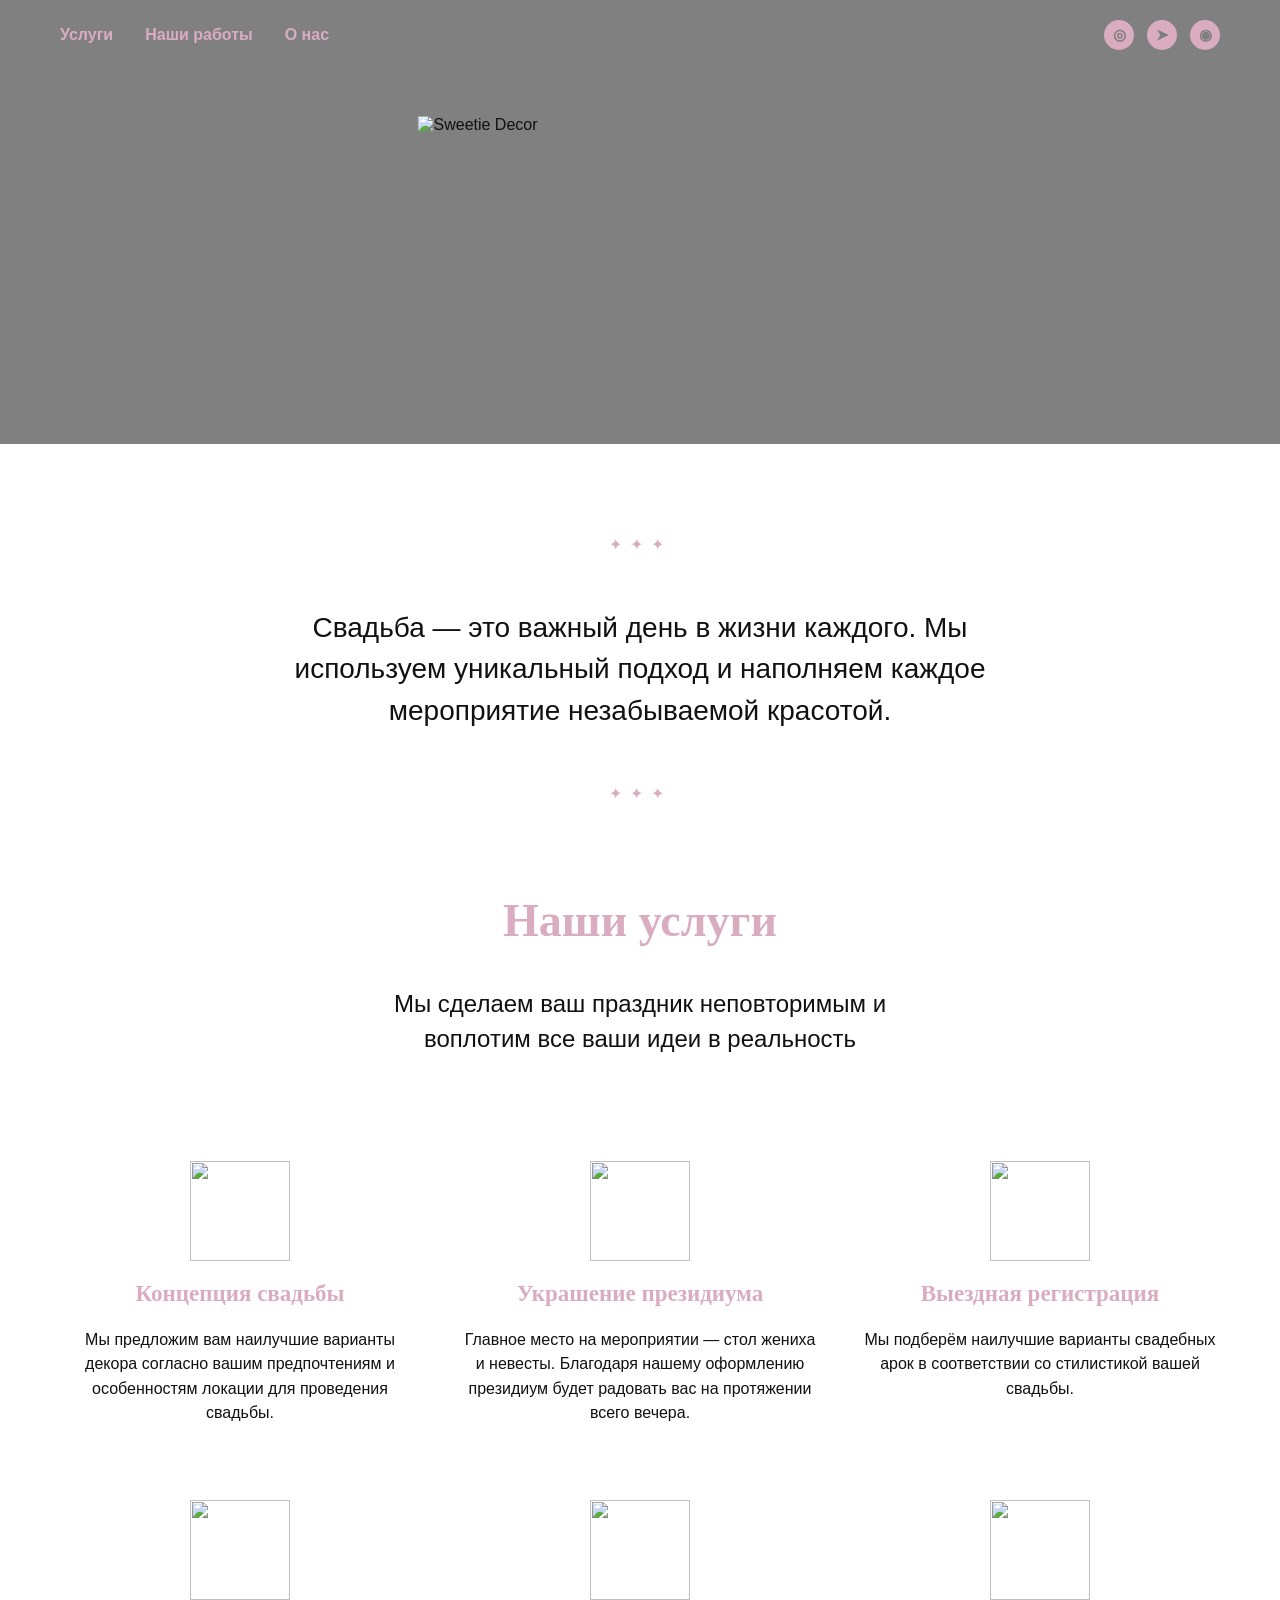
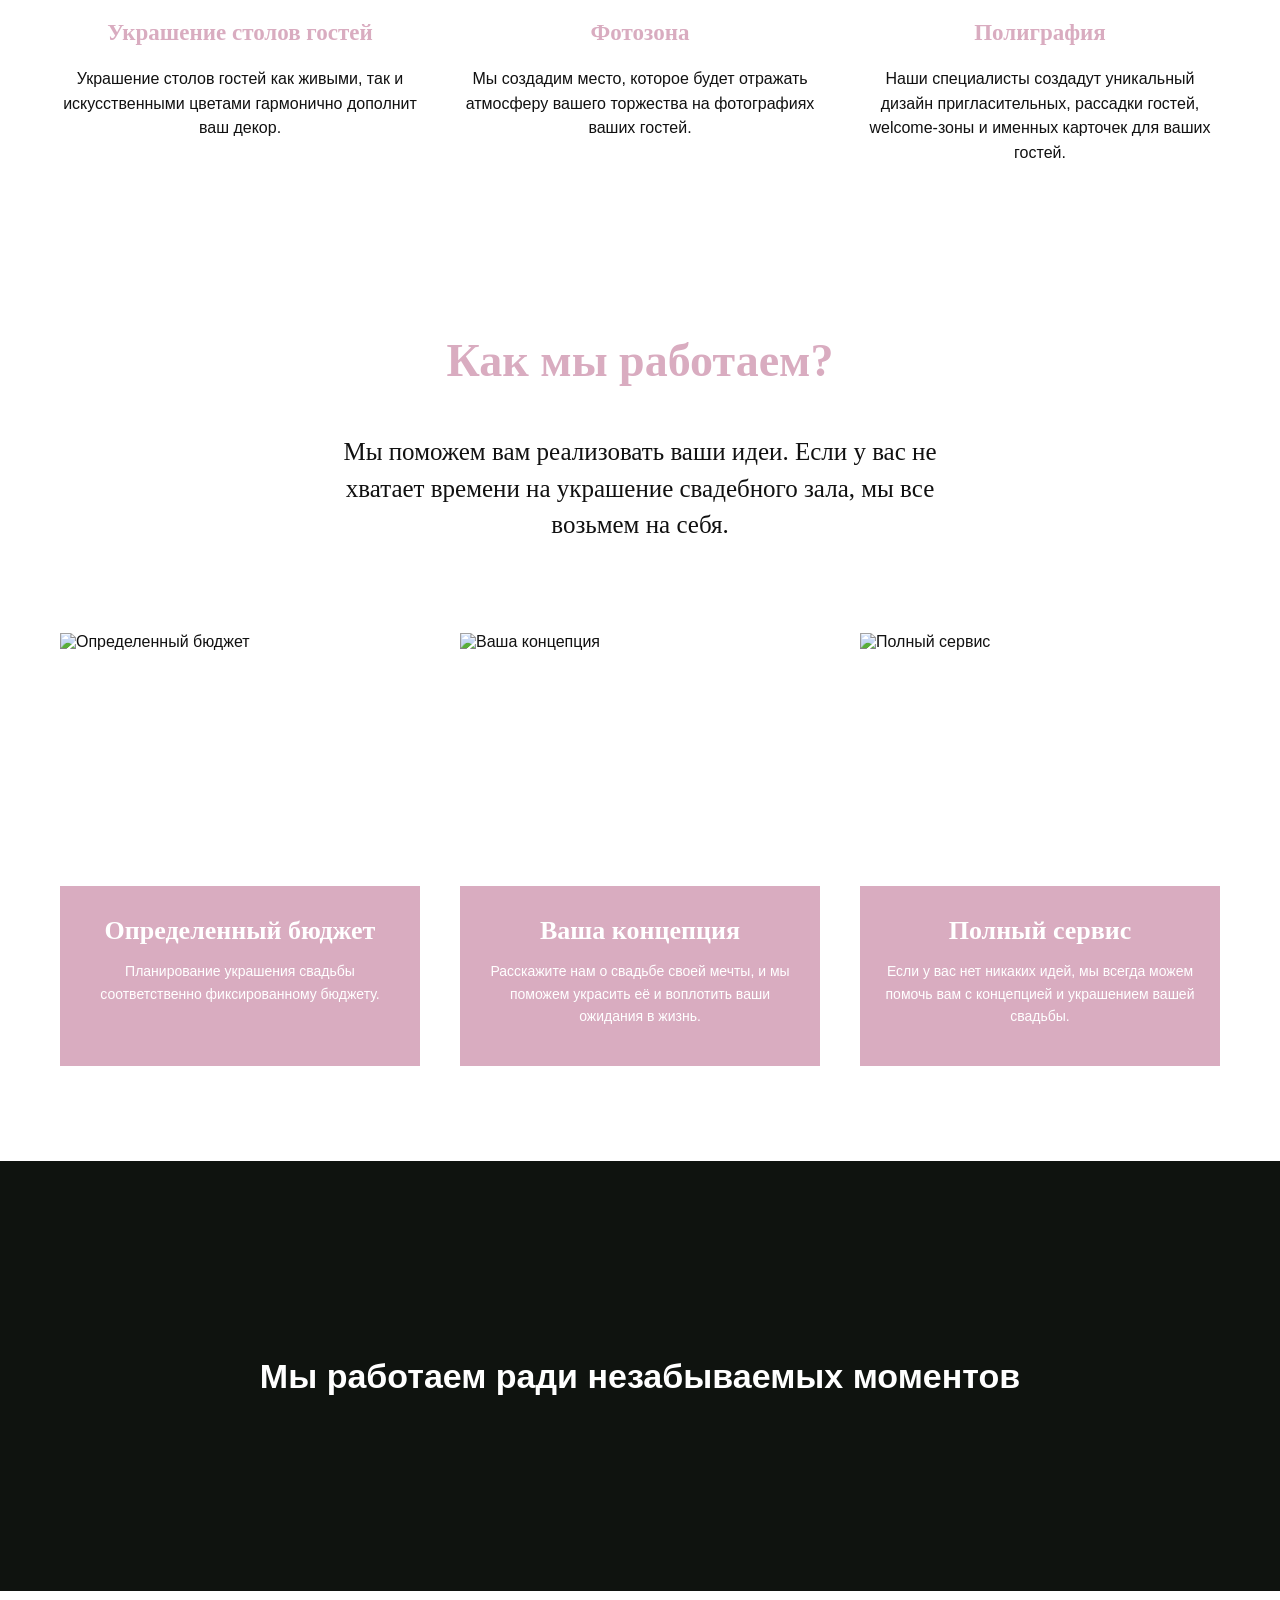
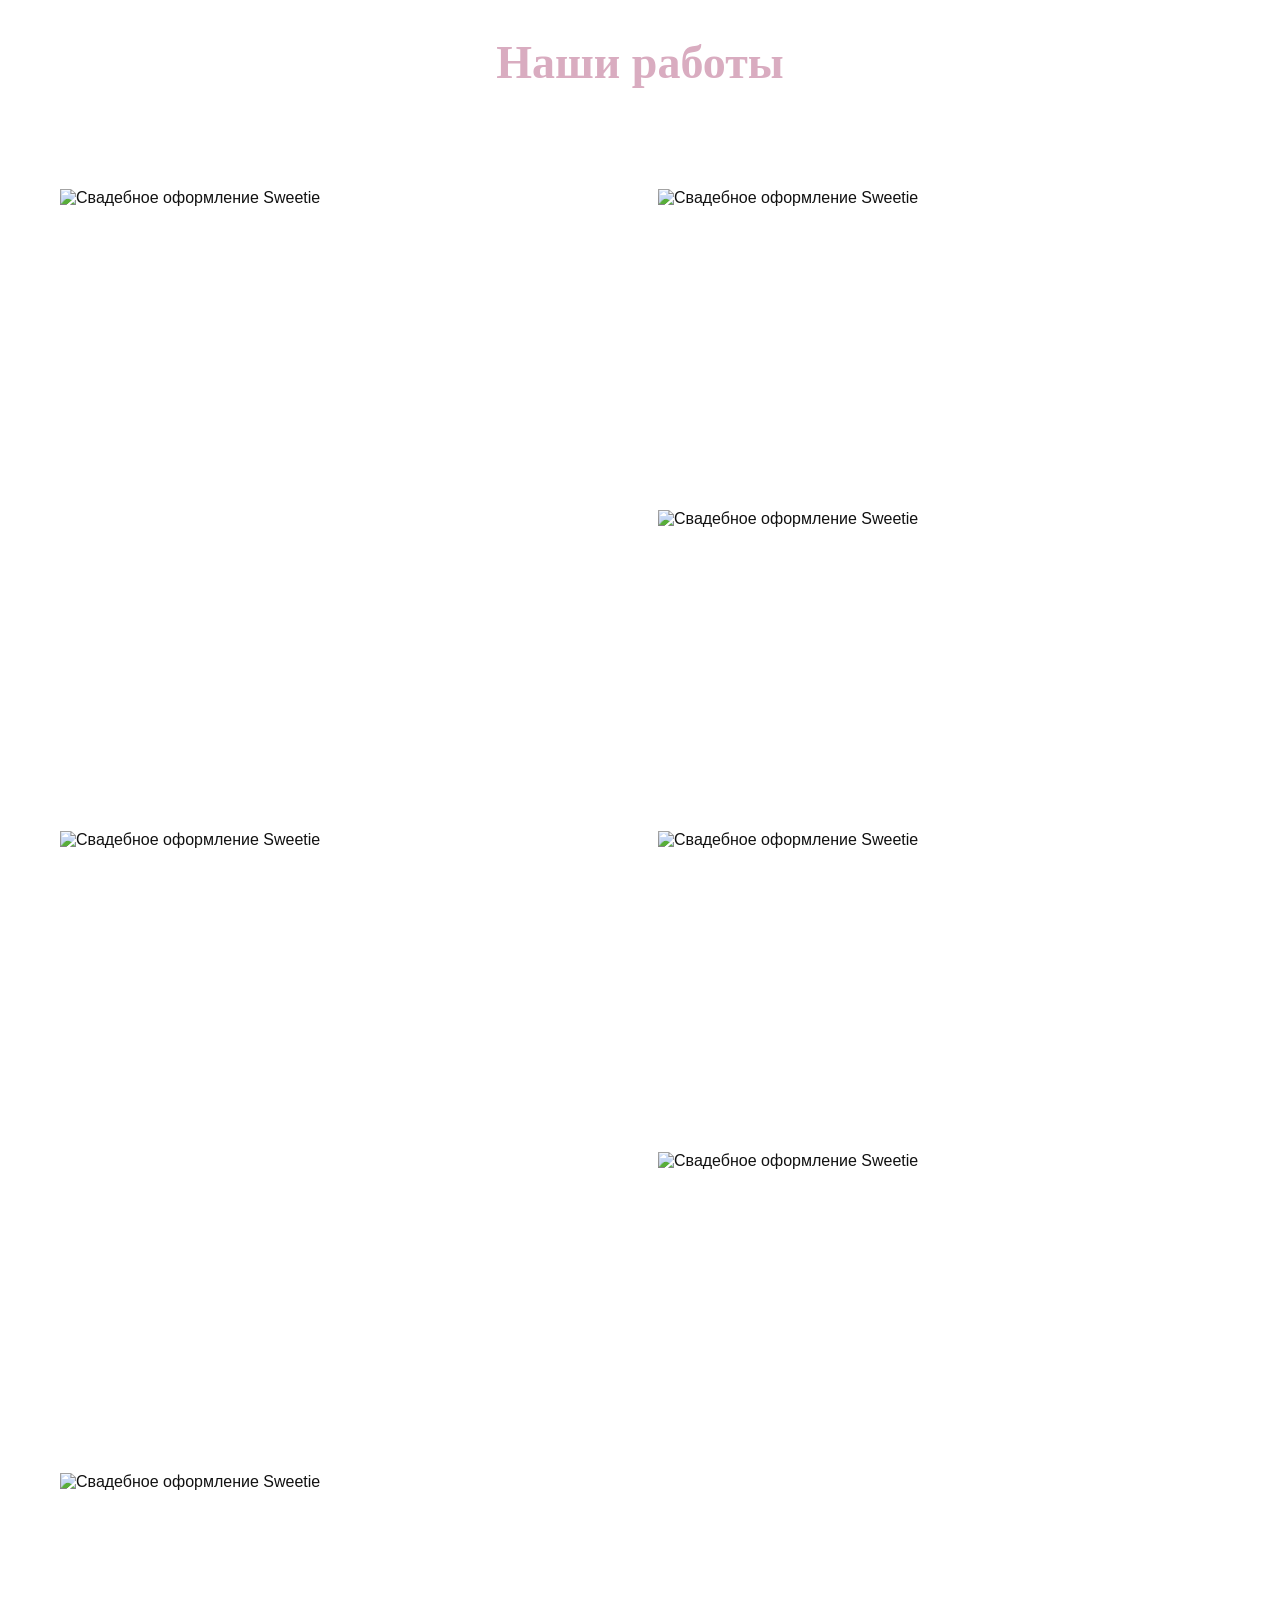
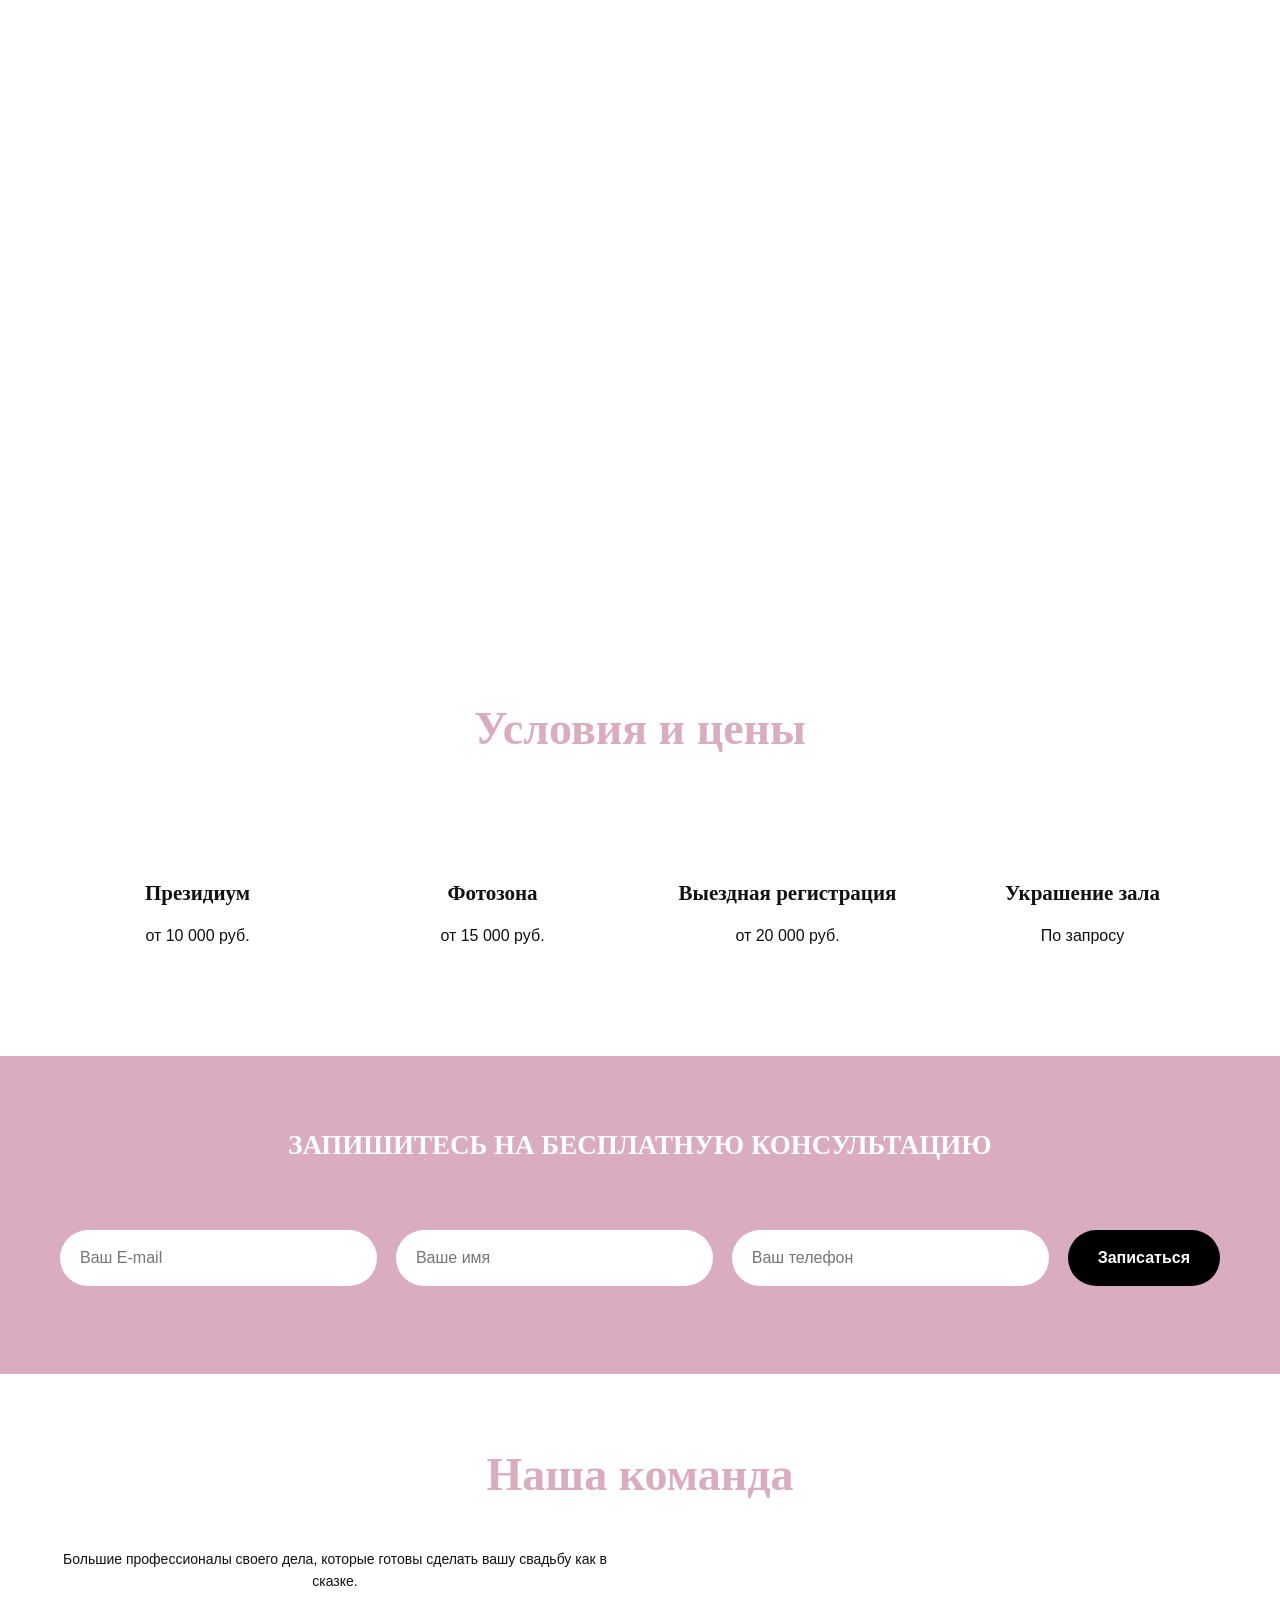
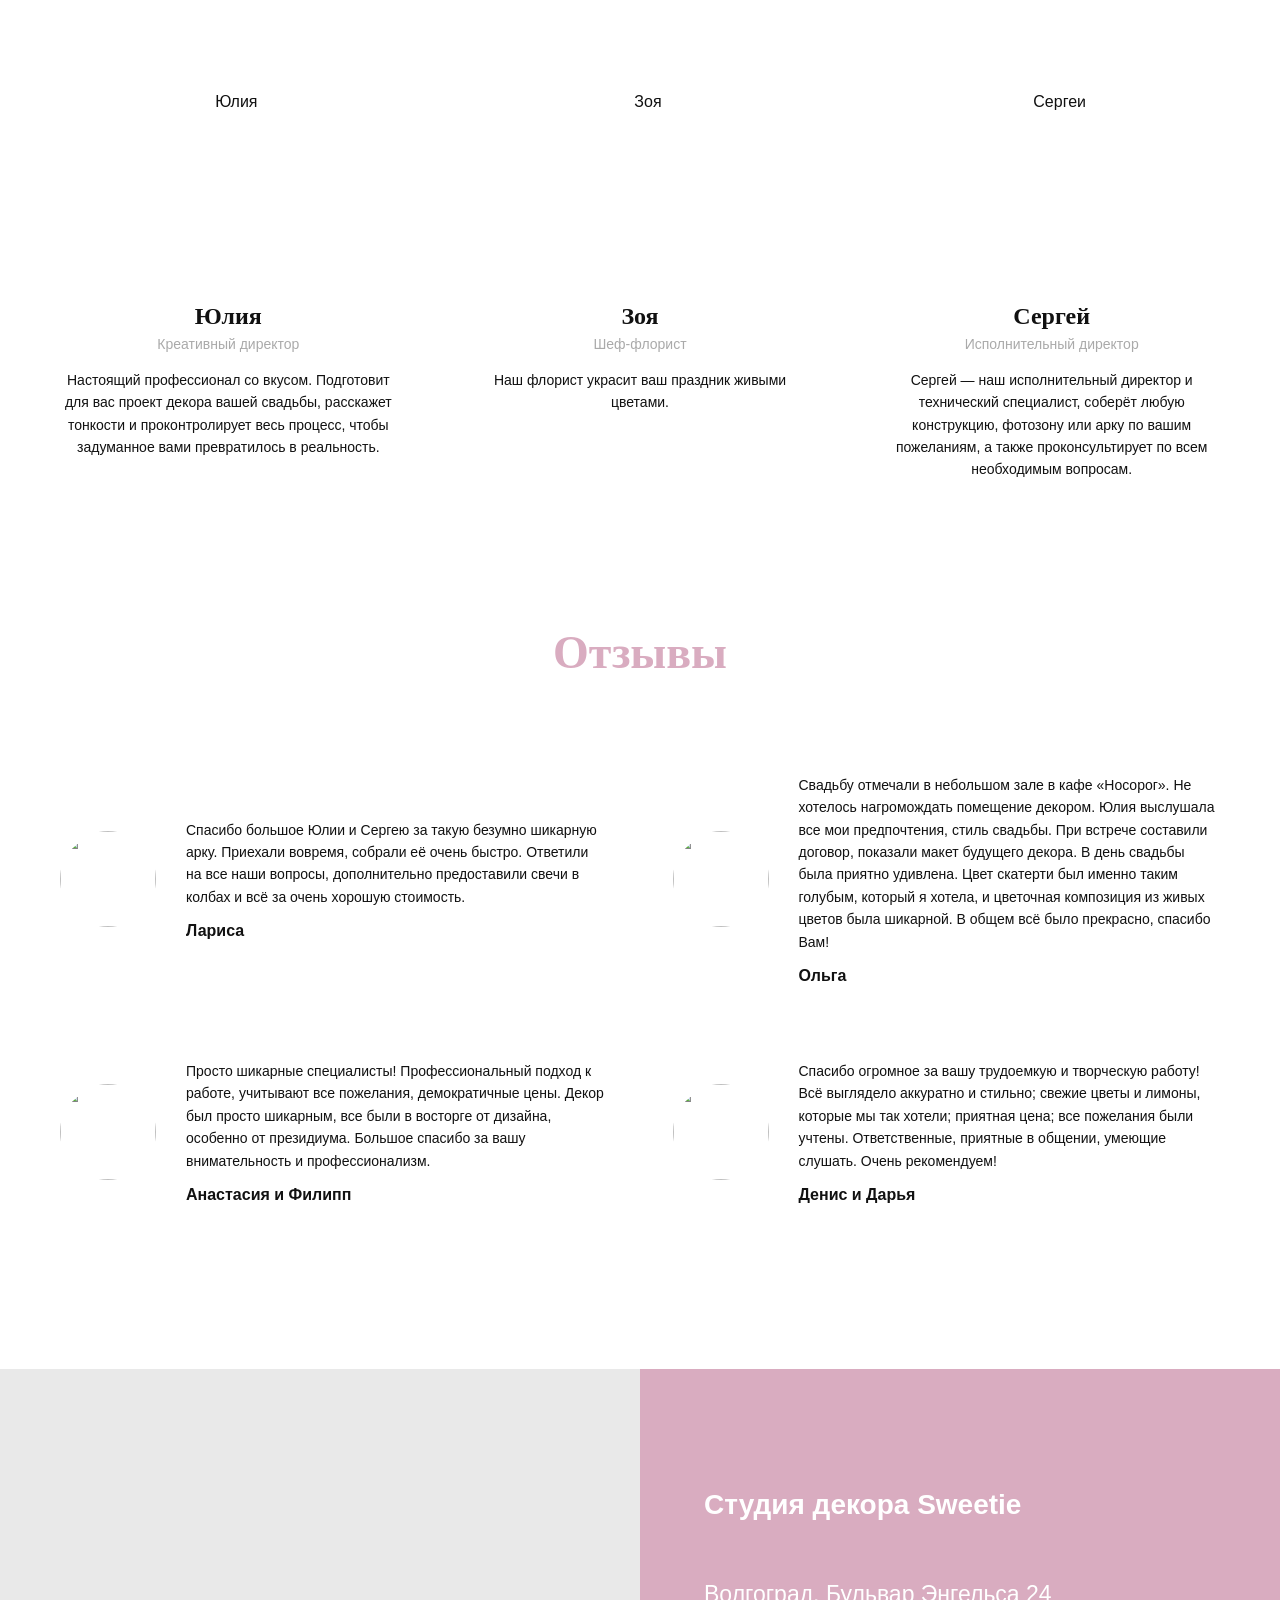
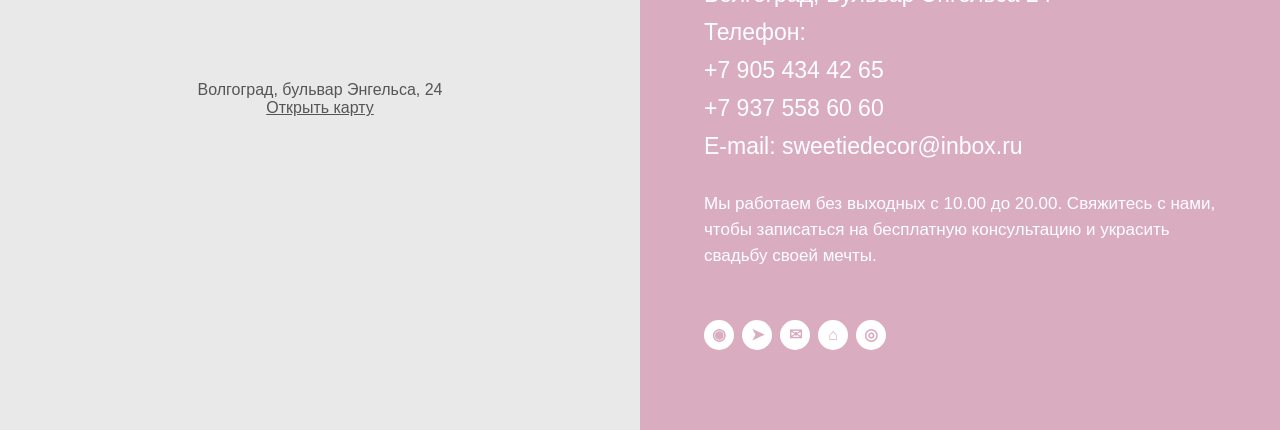
==== commit af9cf597: "Add files via upload" ====
--- a/index.html
+++ b/index.html
@@ -1,424 +1,5 @@
-<!DOCTYPE html>
-<html><head> <meta charset="utf-8"> <meta http-equiv="Content-Type" content="text/html; charset=utf-8"> <meta name="viewport" content="width=device-width, initial-scale=1.0"> <!--metatextblock--> <title>Студия декора Sweetie</title> <meta name="description" content="Украшение свадеб г. Волгоград."> <meta property="og:url" content="http://sweetiedecor.tilda.ws"> <meta property="og:title" content="Студия декора Sweetie"> <meta property="og:description" content="Украшение свадеб г. Волгоград."> <meta property="og:type" content="website"> <meta property="og:image" content="https://thb.tildacdn.pub/tild3539-6636-4234-a432-653462623833/-/resize/504x/asedrftgh.jpg"> <link rel="canonical" href="http://sweetiedecor.tilda.ws"> <!--/metatextblock--> <meta name="format-detection" content="telephone=no"> <meta http-equiv="x-dns-prefetch-control" content="on"> <link rel="dns-prefetch" href="https://ws.tildacdn.com"> <link rel="dns-prefetch" href="https://static.tildacdn.pub"> <meta name="robots" content="nofollow"> <link rel="shortcut icon" href="https://static.tildacdn.pub/img/tildafavicon.ico" type="image/x-icon"> <!-- Assets -->  <link rel="stylesheet" href="assets/sweetiedecor_tilda_ws/tilda-grid-3-0-min-0b5f664c528f466606c93195975f671fc46c3a9c10fee54426c2cd1cf89b1fec.css" type="text/css" media="all"> <link rel="stylesheet" href="assets/sweetiedecor_tilda_ws/tilda-blocks-page42998423-min-68765d7d78d2dc4ba354e5dfddb1b740abe7115c2bbd4a983abfc8c7779de0c6.css" type="text/css" media="all"> <link rel="preconnect" href="https://fonts.gstatic.com"> <link href="assets/sweetiedecor_tilda_ws/css2-689f4694c6f56627057f1128973aa56a7a757e163de8be862c2536956b59663a.css" rel="stylesheet"> <link rel="stylesheet" href="assets/sweetiedecor_tilda_ws/tilda-cover-1-0-min-0594b7cf653420132560d51dfb797ba5b76a8525a32161f3376fd25093a59520.css" type="text/css" media="all"> <link rel="stylesheet" href="assets/sweetiedecor_tilda_ws/tilda-cards-1-0-min-f3587e733ac2337e7d4bd06fe546fc550fab397cba32110ff324ebd97358b734.css" type="text/css" media="all"> <link rel="stylesheet" href="assets/sweetiedecor_tilda_ws/tilda-slds-1-4-min-7f013bdbb73d512397ac03404a3a4b4c812c6524d623342e65d54dcf18b7fd13.css" type="text/css" media="all"> <noscript>&lt;link rel="stylesheet" href="https://static.tildacdn.pub/css/tilda-slds-1.4.min.css" type="text/css" media="all" /&gt;</noscript> <link rel="stylesheet" href="assets/sweetiedecor_tilda_ws/tilda-forms-1-0-min-cda8c6d22c5cb885634a62370343bfb96122a37372b18d1a40f25ce922fffad7.css" type="text/css" media="all"> <link rel="stylesheet" href="assets/sweetiedecor_tilda_ws/tilda-zoom-2-0-min-61656404db44ab0ff122aee53fe5fb879a482af55180df26f2b389f24043d683.css" type="text/css" media="all"> <noscript>&lt;link rel="stylesheet" href="https://static.tildacdn.pub/css/tilda-zoom-2.0.min.css" type="text/css" media="all" /&gt;</noscript>                   <style type="text/css">div.t-records {opacity: 1;}</style><style type="text/css" data-ymaps="css-modules">.ymaps-2-1-79-copyright{position:relative;z-index:1;display:block;float:right;margin-right:3px;margin-left:10px}.ymaps-2-1-79-copyright_float_left{float:left}.ymaps-2-1-79-copyright_fog_yes{float:none}.ymaps-2-1-79-copyright_multiline .ymaps-2-1-79-copyright__content{white-space:normal}.ymaps-2-1-79-copyright__wrap{display:block;overflow:hidden}.ymaps-2-1-79-copyright__layout{position:relative;z-index:1;top:1px;display:table;float:right}.ymaps-2-1-79-copyright__content-cell,.ymaps-2-1-79-copyright__logo-cell{display:table-cell;vertical-align:middle}.ymaps-2-1-79-copyright__logo-cell{padding-left:4px}.ymaps-2-1-79-copyright__content-cell{height:20px}.ymaps-2-1-79-copyright__content{display:inline-block;float:right;padding:0 4px 1px;white-space:nowrap;border-radius:3px;background-color:rgba(255,255,255,.75);font:11px/14px Verdana,Arial,sans-serif}.ymaps-2-1-79-copyright_fog_yes .ymaps-2-1-79-copyright__content{background-color:transparent}.ymaps-2-1-79-copyright_fog_yes .ymaps-2-1-79-copyright__wrap{margin-left:17px}.ymaps-2-1-79-copyright_fog_yes:after{position:absolute;z-index:-1;top:1px;right:50px;left:17px;height:15px;content:'';border-radius:0 3px 3px 0;background-color:rgba(255,255,255,.75)}.ymaps-2-1-79-copyright_logo_no.ymaps-2-1-79-copyright_fog_yes:after{right:0}.ymaps-2-1-79-copyright_logo_no .ymaps-2-1-79-copyright__logo-cell,.ymaps-2-1-79-copyright_providers_no .ymaps-2-1-79-copyright__text,.ymaps-2-1-79-copyright_ua_no .ymaps-2-1-79-copyright__agreement,.ymaps-2-1-79-copyright_ua_no.ymaps-2-1-79-copyright_providers_no .ymaps-2-1-79-copyright__content-cell{display:none}.ymaps-2-1-79-copyright__fog{position:absolute;z-index:2;top:1px;left:0;display:none;width:12px;height:15px;padding-left:5px;border-radius:3px 0 0 3px;background:rgba(255,255,255,.75);font:11px/14px Verdana,Arial,sans-serif}.ymaps-2-1-79-copyright_fog_yes .ymaps-2-1-79-copyright__fog{display:block}.ymaps-2-1-79-copyright__extend{margin-left:.4em}.ymaps-2-1-79-copyright__link{text-decoration:underline!important;color:#000!important}.ymaps-2-1-79-copyright__link:hover{color:#c00!important}
-/**/
-.ymaps-2-1-79-copyright__logo{display:block;width:130px;height:24px;opacity:.7;background-position:0 100%;background-repeat:no-repeat;background-size:130px 24px;background-image:url([data-uri])}.ymaps-2-1-79-copyright_color_white .ymaps-2-1-79-copyright__logo{opacity:.95;background-image:url([data-uri])}.ymaps-2-1-79-copyright .ymaps-2-1-79-copyright__logo:hover{opacity:1}.ymaps-2-1-79-copyright__logo_lang_en{background-image:url([data-uri])}.ymaps-2-1-79-copyright_color_white .ymaps-2-1-79-copyright__logo_lang_en{background-image:url([data-uri])}.ymaps-2-1-79-copyright__logo_vendor_yango,.ymaps-2-1-79-copyright_color_white .ymaps-2-1-79-copyright__logo_vendor_yango{width:80px;background-image:url([data-uri]);background-size:80px 24px}
-/**/
-.ymaps-2-1-79-gototaxi,.ymaps-2-1-79-gotoymaps{display:inline-block;margin-left:8px;user-select:none;-ms-user-select:none;-moz-user-select:none;-webkit-user-select:none}.ymaps-2-1-79-gototaxi__container,.ymaps-2-1-79-gotoymaps__container{display:-webkit-box;-webkit-box-align:center;display:-webkit-flex;display:flex;border-radius:3px;background-color:#fff;cursor:pointer;overflow:hidden;white-space:nowrap;height:24px;box-shadow:0 1px 2px 1px rgba(0,0,0,.15),0 2px 5px -3px rgba(0,0,0,.15)}.ymaps-2-1-79-gotoymaps__pin{width:14px}.ymaps-2-1-79-gototaxi__pin,.ymaps-2-1-79-gotoymaps__pin{background:url([data-uri]) no-repeat;height:18px;margin:auto 6px}.ymaps-2-1-79-gototaxi__text-container,.ymaps-2-1-79-gotoymaps__text-container{margin-right:6px;font-family:Arial;font-size:12px;font-weight:400;font-style:normal;font-stretch:normal;line-height:normal;letter-spacing:normal;text-align:left;display:-webkit-box;display:-webkit-flex;display:flex}.ymaps-2-1-79-gototaxi__text,.ymaps-2-1-79-gotoymaps__text{margin:auto;height:24px;line-height:24px;white-space:nowrap;overflow:hidden}.ymaps-2-1-79-gototaxi__pin{background:url([data-uri]) no-repeat;width:18px}.ymaps-2-1-79-gototech{display:inline-block;margin:5px 8px 0;vertical-align:top;padding:0 4px 1px;white-space:nowrap;border-radius:3px;background-color:rgba(255,255,255,.7);font:12px/14px Verdana,Arial,sans-serif;text-decoration:underline!important;color:#000!important}.ymaps-2-1-79-gototech:hover{color:#c00!important}
-/**/
-.ymaps-2-1-79-map-copyrights-promo{position:absolute;bottom:0;left:0;height:32px}@media print{.ymaps-2-1-79-map-copyrights-promo{visibility:hidden}}
-/**/
-.ymaps-2-1-79-panorama-screen{display:block;position:relative;overflow:hidden;background:#687d86;background:url([data-uri]) center/cover no-repeat}.ymaps-2-1-79-panorama-screen__canvas{display:block;width:100%;height:100%}.ymaps-2-1-79-panorama-screen iframe{max-width:unset;max-height:unset;min-width:unset;min-height:unset}
-/**/
-.ymaps-2-1-79-panorama-control__inception{position:absolute;text-align:left;top:0;left:0}.ymaps-2-1-79-panorama-control__zoom{position:absolute;bottom:16px;left:16px;z-index:10}.ymaps-2-1-79-panorama-control__zoom-in,.ymaps-2-1-79-panorama-control__zoom-out{display:block;margin:8px 0}.ymaps-2-1-79-panorama-control__top-right{position:absolute;top:16px;right:16px;z-index:10}.ymaps-2-1-79-panorama-control__name{display:inline-block}.ymaps-2-1-79-panorama-control__close,.ymaps-2-1-79-panorama-control__fullscreen{display:inline-block;margin:0 4px}.ymaps-2-1-79-panorama-control__name{font-family:Arial,Helvetica,sans-serif;font-size:18px;color:rgba(255,255,255,.85);text-shadow:0 2px 2px rgba(0,0,0,.8);line-height:38px;max-width:370px;white-space:nowrap;text-decoration:none;text-overflow:ellipsis;overflow:hidden;margin:0 12px;vertical-align:middle}.ymaps-2-1-79-panorama-control__copyright{position:absolute;bottom:10px;right:0}.ymaps-2-1-79-panorama-control__copyright-link{border-radius:3px;background:rgba(255,255,255,.75);padding:0 4px 1px;margin:0 2px;line-height:14px!important;font:11px Verdana,Arial,sans-serif!important;text-decoration:underline!important;color:#000!important}.ymaps-2-1-79-panorama-control__copyright-link:hover{color:#c00!important}.ymaps-2-1-79-panorama-control__copyright-logo{display:inline-block;vertical-align:middle;margin:0 2px;width:46px;height:20px;background-size:contain;-webkit-transform:translate3d(0,0,0);transform:translate3d(0,0,0)}.ymaps-2-1-79-panorama-control__close.ymaps-2-1-79-_hidden,.ymaps-2-1-79-panorama-control__copyright-link.ymaps-2-1-79-_hidden,.ymaps-2-1-79-panorama-control__copyright-logo.ymaps-2-1-79-_hidden,.ymaps-2-1-79-panorama-control__fullscreen.ymaps-2-1-79-_hidden,.ymaps-2-1-79-panorama-control__inception.ymaps-2-1-79-_hidden,.ymaps-2-1-79-panorama-control__logo.ymaps-2-1-79-_hidden,.ymaps-2-1-79-panorama-control__name.ymaps-2-1-79-_hidden,.ymaps-2-1-79-panorama-control__zoom.ymaps-2-1-79-_hidden{display:none!important}@media print{.ymaps-2-1-79-panorama-control__name{color:rgba(255,255,255,.85)!important;text-shadow:0 2px 2px rgba(0,0,0,.8)!important;right:20px!important}.ymaps-2-1-79-panorama-control__close,.ymaps-2-1-79-panorama-control__fullscreen,.ymaps-2-1-79-panorama-control__inception,.ymaps-2-1-79-panorama-control__name,.ymaps-2-1-79-panorama-control__zoom{display:none!important}}
-/**/
-.ymaps-2-1-79-panorama-fault{display:block;position:relative;width:100%;height:100%;z-index:5}.ymaps-2-1-79-panorama-fault__msg{width:500px;position:absolute;top:50%;left:50%;-webkit-transform:translate(-50%,-50%);transform:translate(-50%,-50%)}.ymaps-2-1-79-panorama-fault__icon{float:left;width:110px;height:110px;background:url([data-uri]) center/contain no-repeat;margin-right:30px}.ymaps-2-1-79-panorama-fault__text{font:26px Arial;line-height:36px;color:#fff;padding:6px}
-/**/
-.ymaps-2-1-79-panorama-unsupported{display:table;position:relative;width:100%;height:100%;z-index:5;text-align:center}.ymaps-2-1-79-panorama-unsupported__msg{display:table-cell;height:100%;vertical-align:middle;min-width:200px}.ymaps-2-1-79-panorama-unsupported__text,.ymaps-2-1-79-panorama-unsupported__title{display:block;text-align:center;color:#fff;font-family:Arial}.ymaps-2-1-79-panorama-unsupported__title{font-size:22px;line-height:24px;margin-bottom:48px}.ymaps-2-1-79-panorama-unsupported__title.ymaps-2-1-79-_hidden{display:none}.ymaps-2-1-79-panorama-unsupported__text{font-size:16px;line-height:22px}
-/**/
-.ymaps-2-1-79-float-button{background-color:#fff;border-color:transparent;box-shadow:0 1px 2px 1px rgba(0,0,0,.15),0 2px 5px -3px rgba(0,0,0,.15);box-sizing:border-box!important;border-width:1px;border-style:solid;border-radius:3px;background-clip:border-box;color:#000;vertical-align:middle;text-decoration:none;font-family:Arial,Helvetica,sans-serif;cursor:pointer;-webkit-transition:background-color .15s ease-out,border-color .15s ease-out,opacity .15s ease-out;transition:background-color .15s ease-out,border-color .15s ease-out,opacity .15s ease-out;display:inline-block;text-align:left;height:28px}a.ymaps-2-1-79-float-button,a.ymaps-2-1-79-float-button:active,a.ymaps-2-1-79-float-button:hover,a.ymaps-2-1-79-float-button:link,a.ymaps-2-1-79-float-button:visited{color:#000!important;text-decoration:none!important}.ymaps-2-1-79-float-button-text{position:relative;border:none;text-decoration:none;white-space:nowrap;font-size:13px;line-height:26px;padding:0 12px}.ymaps-2-1-79-float-button.ymaps-2-1-79-_pressed,.ymaps-2-1-79-float-button:active{background-color:#f3f1ed}.ymaps-2-1-79-float-button.ymaps-2-1-79-_disabled{cursor:default;background-color:#ebebeb}.ymaps-2-1-79-float-button.ymaps-2-1-79-_disabled .ymaps-2-1-79-float-button-text{opacity:.5}.ymaps-2-1-79-float-button.ymaps-2-1-79-_checked{background-color:#ffeba0}.ymaps-2-1-79-float-button.ymaps-2-1-79-_checked.ymaps-2-1-79-_pressed,.ymaps-2-1-79-float-button.ymaps-2-1-79-_checked:active{background-color:#fee481}.ymaps-2-1-79-float-button.ymaps-2-1-79-_checked.ymaps-2-1-79-_disabled{background-color:#d9d9d9!important}.ymaps-2-1-79-float-button{position:relative;padding-left:26px;overflow:hidden}.ymaps-2-1-79-float-button.ymaps-2-1-79-_hidden-icon{padding-left:0}.ymaps-2-1-79-float-button-icon{position:absolute;left:0}.ymaps-2-1-79-float-button-text{display:block;overflow:hidden;text-overflow:ellipsis;padding-left:12px;padding-right:12px}.ymaps-2-1-79-float-button-icon+.ymaps-2-1-79-float-button-text{padding-left:4px}.ymaps-2-1-79-float-button.ymaps-2-1-79-_hidden-icon .ymaps-2-1-79-float-button-icon,.ymaps-2-1-79-float-button.ymaps-2-1-79-_hidden-text .ymaps-2-1-79-float-button-text{display:none}.ymaps-2-1-79-float-button.ymaps-2-1-79-_hidden-icon .ymaps-2-1-79-float-button-text{padding-left:12px}.ymaps-2-1-79-float-button.ymaps-2-1-79-_pin_left{border-top-right-radius:0!important;border-bottom-right-radius:0!important;position:relative;z-index:2}.ymaps-2-1-79-float-button.ymaps-2-1-79-_pin_left.ymaps-2-1-79-_checked,.ymaps-2-1-79-float-button.ymaps-2-1-79-_pin_right.ymaps-2-1-79-_checked{z-index:1}.ymaps-2-1-79-float-button.ymaps-2-1-79-_pin_right{border-top-left-radius:0!important;border-bottom-left-radius:0!important;position:relative;z-index:2}.ymaps-2-1-79-float-button-icon{display:inline-block;width:16px;height:16px;border:5px solid transparent;background-repeat:no-repeat;background-position:center;vertical-align:top}.ymaps-2-1-79-_disabled .ymaps-2-1-79-float-button-icon{opacity:.5}.ymaps-2-1-79-float-button-icon_icon_geolocation{background-image:url([data-uri])}.ymaps-2-1-79-float-button-icon_icon_ruler{background-image:url([data-uri])}.ymaps-2-1-79-float-button-icon_icon_fold{background-image:url([data-uri])}.ymaps-2-1-79-float-button-icon_icon_plus{background-image:url([data-uri])}.ymaps-2-1-79-float-button-icon_icon_minus{background-image:url([data-uri])}.ymaps-2-1-79-float-button-icon_icon_layers{background-image:url([data-uri])}.ymaps-2-1-79-float-button-icon_icon_expand{background-image:url([data-uri])}.ymaps-2-1-79-float-button-icon_icon_collapse{background-image:url([data-uri])}.ymaps-2-1-79-float-button-icon_icon_magnifier{background-image:url([data-uri])}.ymaps-2-1-79-float-button-icon_icon_routes{background-image:url([data-uri])}
-/**/
-.ymaps-2-1-79-node-size-parent-style{visibility:hidden!important;position:absolute;overflow:hidden;width:0;height:0;display:block;zoom:1!important}.ymaps-2-1-79-node-size-parent-pane-style{visibility:hidden!important;position:relative;overflow:visible;display:block;zoom:1!important}.ymaps-2-1-79-node-size-node-style,.ymaps-2-1-79-node-size-w3c-box-model-test{overflow:hidden!important;overflow-x:hidden!important;overflow-y:hidden!important}.ymaps-2-1-79-node-size-node-style{position:absolute!important;zoom:1!important;display:block!important}.ymaps-2-1-79-node-size-w3c-box-model-test{width:100px!important;border-left-width:10px!important}.ymaps-2-1-79-node-size-no-scrolls-test,.ymaps-2-1-79-node-size-paddings-test{display:block!important;overflow:hidden!important;overflow-x:hidden!important;overflow-y:hidden!important}.ymaps-2-1-79-node-size-paddings-test{border-width:0!important;width:0!important;height:0!important}.ymaps-2-1-79-node-size-no-scrolls-test{position:absolute!important;left:0!important;top:0!important;width:100px!important;height:100px!important;visibility:visible!important}.ymaps-2-1-79-node-size-scrolls-test{overflow:scroll!important;overflow-x:scroll!important;overflow-y:scroll!important}
-/**/
-</style><style type="text/css" data-ymaps="css-modules">.ymaps-2-1-79-panorama-gotoymaps{display:inline-block}.ymaps-2-1-79-panorama-gotoymaps_align{padding:3px 0 0 3px}.ymaps-2-1-79-panorama-gotoymaps-container{display:-webkit-box;-webkit-box-align:center;display:-webkit-flex;display:flex;border-radius:16px;background-color:rgba(255,255,255,.8);cursor:pointer;white-space:nowrap;height:32px;box-shadow:0 2px 3px 1px rgba(0,0,0,.2);margin:16px 5px 5px 16px}.ymaps-2-1-79-panorama-gotoymaps-container__pin{background:url([data-uri]) no-repeat;width:14px;height:18px;margin:auto 8px auto 13px}.ymaps-2-1-79-panorama-gotoymaps-container__pin_align{margin:auto 10px}.ymaps-2-1-79-panorama-gotoymaps-container__text{margin-right:13px;font-family:Arial;font-size:13px;font-weight:400;font-style:normal;font-stretch:normal;line-height:normal;letter-spacing:normal;text-align:left;display:-webkit-box;display:-webkit-flex;display:flex}.ymaps-2-1-79-panorama-gotoymaps-container__text-container{margin:auto;height:100%;display:table}.ymaps-2-1-79-panorama-gotoymaps-container__text-container ymaps{display:table-cell;vertical-align:middle}.ymaps-2-1-79-panorama-gotoymaps-container__text-container>*{margin:auto;display:block;opacity:1;-webkit-transition:opacity 300ms;transition:opacity 300ms}
-/**/
-.ymaps-2-1-79-cluster-night-content{color:#fff}
-/**/
-.ymaps-2-1-79-islets_icon-with-caption__caption-block{position:absolute;top:-37px}.ymaps-2-1-79-islets_icon-with-caption__caption-block .ymaps-2-1-79-islets_icon-caption{padding-left:20px}
-/**/
-.ymaps-2-1-79-circle-icon-with-caption__caption-block{position:absolute;top:-13px}.ymaps-2-1-79-circle-icon-with-caption__caption-block .ymaps-2-1-79-islets_icon-caption{padding-left:16px}
-/**/
-.ymaps-2-1-79-islets_pictogram-icon-with-caption__caption-block{position:absolute;top:-50px}.ymaps-2-1-79-islets_pictogram-icon-with-caption__caption-block .ymaps-2-1-79-islets_icon-caption{padding-left:30px}
-/**/
-.ymaps-2-1-79-islets_pictogram-circle-icon-with-caption__caption-block{position:absolute;top:-13px}.ymaps-2-1-79-islets_pictogram-circle-icon-with-caption__caption-block .ymaps-2-1-79-islets_icon-caption{padding-left:24px}
-/**/
-.ymaps-2-1-79-placemark{position:absolute;z-index:1;right:2px;bottom:12px;height:28px;background-repeat:repeat-x;background-position:0 -60px;background-size:auto!important}.ymaps-2-1-79-placemark__content{position:relative;z-index:5;display:block;width:auto;height:27px;margin:0 -3px;text-align:center;white-space:nowrap;color:#000;font:13px Arial,sans-serif}.ymaps-2-1-79-placemark__content-inner{display:block;overflow:hidden;margin-top:6px;margin-left:5px;margin-right:5px;height:15px}.ymaps-2-1-79-placemark__content-inner>*{display:block}.ymaps-2-1-79-placemark_state_active .ymaps-2-1-79-placemark__content{margin-right:-9px}.ymaps-2-1-79-placemark__l{width:13px}.ymaps-2-1-79-placemark__l,.ymaps-2-1-79-placemark__r{position:absolute;z-index:4;display:block;height:27px}.ymaps-2-1-79-placemark__l{left:-13px;background-position:0 0}.ymaps-2-1-79-placemark__r{right:-14px;width:14px;background-position:-14px 0}.ymaps-2-1-79-placemark_state_active .ymaps-2-1-79-placemark__r{right:-26px;width:26px;height:41px;background-position:-80px 0}
-/**/
-.ymaps-2-1-79-placemark_theme_black,.ymaps-2-1-79-placemark_theme_black .ymaps-2-1-79-placemark__l,.ymaps-2-1-79-placemark_type_blank.ymaps-2-1-79-placemark_theme_black .ymaps-2-1-79-placemark__r{background-image:url([data-uri])}.ymaps-2-1-79-placemark_theme_black .ymaps-2-1-79-placemark__r{background-image:url([data-uri])}.ymaps-2-1-79-placemark_theme_blue,.ymaps-2-1-79-placemark_theme_blue .ymaps-2-1-79-placemark__l,.ymaps-2-1-79-placemark_type_blank.ymaps-2-1-79-placemark_theme_blue .ymaps-2-1-79-placemark__r{background-image:url([data-uri])}.ymaps-2-1-79-placemark_theme_blue .ymaps-2-1-79-placemark__r{background-image:url([data-uri])}.ymaps-2-1-79-placemark_theme_brown,.ymaps-2-1-79-placemark_theme_brown .ymaps-2-1-79-placemark__l,.ymaps-2-1-79-placemark_type_blank.ymaps-2-1-79-placemark_theme_brown .ymaps-2-1-79-placemark__r{background-image:url([data-uri])}.ymaps-2-1-79-placemark_theme_brown .ymaps-2-1-79-placemark__r{background-image:url([data-uri])}.ymaps-2-1-79-placemark_theme_red,.ymaps-2-1-79-placemark_theme_red .ymaps-2-1-79-placemark__l,.ymaps-2-1-79-placemark_type_blank.ymaps-2-1-79-placemark_theme_red .ymaps-2-1-79-placemark__r{background-image:url([data-uri])}.ymaps-2-1-79-placemark_theme_red .ymaps-2-1-79-placemark__r{background-image:url([data-uri])}.ymaps-2-1-79-placemark_theme_darkblue,.ymaps-2-1-79-placemark_theme_darkblue .ymaps-2-1-79-placemark__l,.ymaps-2-1-79-placemark_type_blank.ymaps-2-1-79-placemark_theme_darkblue .ymaps-2-1-79-placemark__r{background-image:url([data-uri])}.ymaps-2-1-79-placemark_theme_darkblue .ymaps-2-1-79-placemark__r{background-image:url([data-uri])}.ymaps-2-1-79-placemark_theme_darkorange,.ymaps-2-1-79-placemark_theme_darkorange .ymaps-2-1-79-placemark__l,.ymaps-2-1-79-placemark_type_blank.ymaps-2-1-79-placemark_theme_darkorange .ymaps-2-1-79-placemark__r{background-image:url([data-uri])}.ymaps-2-1-79-placemark_theme_darkorange .ymaps-2-1-79-placemark__r{background-image:url([data-uri])}.ymaps-2-1-79-placemark_theme_night,.ymaps-2-1-79-placemark_theme_night .ymaps-2-1-79-placemark__l,.ymaps-2-1-79-placemark_type_blank.ymaps-2-1-79-placemark_theme_night .ymaps-2-1-79-placemark__r{background-image:url([data-uri])}.ymaps-2-1-79-placemark_theme_night .ymaps-2-1-79-placemark__r{background-image:url([data-uri])}.ymaps-2-1-79-placemark_theme_pink,.ymaps-2-1-79-placemark_theme_pink .ymaps-2-1-79-placemark__l,.ymaps-2-1-79-placemark_type_blank.ymaps-2-1-79-placemark_theme_pink .ymaps-2-1-79-placemark__r{background-image:url([data-uri])}.ymaps-2-1-79-placemark_theme_pink .ymaps-2-1-79-placemark__r{background-image:url([data-uri])}.ymaps-2-1-79-placemark_theme_gray,.ymaps-2-1-79-placemark_theme_gray .ymaps-2-1-79-placemark__l,.ymaps-2-1-79-placemark_theme_grey,.ymaps-2-1-79-placemark_type_blank.ymaps-2-1-79-placemark_theme_gray .ymaps-2-1-79-placemark__r{background-image:url([data-uri])}.ymaps-2-1-79-placemark_theme_gray .ymaps-2-1-79-placemark__r{background-image:url([data-uri])}.ymaps-2-1-79-placemark_theme_grey .ymaps-2-1-79-placemark__l,.ymaps-2-1-79-placemark_type_blank.ymaps-2-1-79-placemark_theme_grey .ymaps-2-1-79-placemark__r{background-image:url([data-uri])}.ymaps-2-1-79-placemark_theme_grey .ymaps-2-1-79-placemark__r{background-image:url([data-uri])}.ymaps-2-1-79-placemark_theme_darkgreen,.ymaps-2-1-79-placemark_theme_darkgreen .ymaps-2-1-79-placemark__l,.ymaps-2-1-79-placemark_type_blank.ymaps-2-1-79-placemark_theme_darkgreen .ymaps-2-1-79-placemark__r{background-image:url([data-uri])}.ymaps-2-1-79-placemark_theme_darkgreen .ymaps-2-1-79-placemark__r{background-image:url([data-uri])}.ymaps-2-1-79-placemark_theme_violet,.ymaps-2-1-79-placemark_theme_violet .ymaps-2-1-79-placemark__l,.ymaps-2-1-79-placemark_type_blank.ymaps-2-1-79-placemark_theme_violet .ymaps-2-1-79-placemark__r{background-image:url([data-uri])}.ymaps-2-1-79-placemark_theme_violet .ymaps-2-1-79-placemark__r{background-image:url([data-uri])}.ymaps-2-1-79-placemark_theme_yellow,.ymaps-2-1-79-placemark_theme_yellow .ymaps-2-1-79-placemark__l,.ymaps-2-1-79-placemark_type_blank.ymaps-2-1-79-placemark_theme_yellow .ymaps-2-1-79-placemark__r{background-image:url([data-uri])}.ymaps-2-1-79-placemark_theme_yellow .ymaps-2-1-79-placemark__r{background-image:url([data-uri])}.ymaps-2-1-79-placemark_theme_green,.ymaps-2-1-79-placemark_theme_green .ymaps-2-1-79-placemark__l,.ymaps-2-1-79-placemark_type_blank.ymaps-2-1-79-placemark_theme_green .ymaps-2-1-79-placemark__r{background-image:url([data-uri])}.ymaps-2-1-79-placemark_theme_green .ymaps-2-1-79-placemark__r{background-image:url([data-uri])}.ymaps-2-1-79-placemark_theme_orange,.ymaps-2-1-79-placemark_theme_orange .ymaps-2-1-79-placemark__l,.ymaps-2-1-79-placemark_type_blank.ymaps-2-1-79-placemark_theme_orange .ymaps-2-1-79-placemark__r{background-image:url([data-uri])}.ymaps-2-1-79-placemark_theme_orange .ymaps-2-1-79-placemark__r{background-image:url([data-uri])}.ymaps-2-1-79-placemark_theme_lightblue,.ymaps-2-1-79-placemark_theme_lightblue .ymaps-2-1-79-placemark__l,.ymaps-2-1-79-placemark_type_blank.ymaps-2-1-79-placemark_theme_lightblue .ymaps-2-1-79-placemark__r{background-image:url([data-uri])}.ymaps-2-1-79-placemark_theme_lightblue .ymaps-2-1-79-placemark__r{background-image:url([data-uri])}.ymaps-2-1-79-placemark_theme_olive,.ymaps-2-1-79-placemark_theme_olive .ymaps-2-1-79-placemark__l,.ymaps-2-1-79-placemark_type_blank.ymaps-2-1-79-placemark_theme_olive .ymaps-2-1-79-placemark__r{background-image:url([data-uri])}.ymaps-2-1-79-placemark_theme_olive .ymaps-2-1-79-placemark__r{background-image:url([data-uri])}
-/**/
-.ymaps-2-1-79-placemark_type_blank{width:28px;background-position:0 0;background-repeat:no-repeat}.ymaps-2-1-79-placemark_type_blank.ymaps-2-1-79-placemark_state_active{background-image:none;width:0}.ymaps-2-1-79-placemark_type_blank .ymaps-2-1-79-placemark__content{position:absolute;top:0;z-index:6;margin:0!important;width:27px;background:0 0}.ymaps-2-1-79-placemark_type_blank.ymaps-2-1-79-placemark_state_active .ymaps-2-1-79-placemark__content{left:-8px}.ymaps-2-1-79-placemark_type_blank .ymaps-2-1-79-placemark__l,.ymaps-2-1-79-placemark_type_blank .ymaps-2-1-79-placemark__r{display:none}.ymaps-2-1-79-placemark_state_active.ymaps-2-1-79-placemark_type_blank .ymaps-2-1-79-placemark__r{display:block;background-position:-36px 0!important;right:-28px;width:36px}
-/**/
-
-/**/
-.ymaps-2-1-79-islets_button-icon,.ymaps-2-1-79-islets_button-icon_collapse,.ymaps-2-1-79-islets_button-icon_expand,.ymaps-2-1-79-islets_button-icon_fold,.ymaps-2-1-79-islets_button-icon_geolocation,.ymaps-2-1-79-islets_button-icon_h-collapse,.ymaps-2-1-79-islets_button-icon_h-expand,.ymaps-2-1-79-islets_button-icon_layers,.ymaps-2-1-79-islets_button-icon_loupe,.ymaps-2-1-79-islets_button-icon_minus,.ymaps-2-1-79-islets_button-icon_pano,.ymaps-2-1-79-islets_button-icon_plus,.ymaps-2-1-79-islets_button-icon_routes,.ymaps-2-1-79-islets_button-icon_ruler,.ymaps-2-1-79-islets_button-icon_settings{display:block;height:100%;background-position:50% 50%;background-repeat:no-repeat}.ymaps-2-1-79-islets_button-icon_geolocation{background-image:url([data-uri])}.ymaps-2-1-79-islets_button-icon_ruler{background-image:url([data-uri])}.ymaps-2-1-79-islets_button-icon_fold{background-image:url([data-uri])}.ymaps-2-1-79-islets_button-icon_plus{background-image:url([data-uri])}.ymaps-2-1-79-islets_button-icon_minus{background-image:url([data-uri])}.ymaps-2-1-79-islets_button-icon_layers{background-image:url([data-uri])}.ymaps-2-1-79-islets_button-icon_loupe{background-image:url([data-uri])}.ymaps-2-1-79-islets_button-icon_routes{background-image:url([data-uri])}.ymaps-2-1-79-islets_button-icon_settings{background-image:url([data-uri])}.ymaps-2-1-79-islets_button-icon_expand{background-image:url([data-uri])}.ymaps-2-1-79-islets_button-icon_collapse{background-image:url([data-uri])}.ymaps-2-1-79-islets_button-icon_h-expand{background-image:url([data-uri])}.ymaps-2-1-79-islets_button-icon_h-collapse{background-image:url([data-uri])}.ymaps-2-1-79-islets_button-icon_pano{background-image:url([data-uri])}.ymaps-2-1-79-islets_button-icon_cross{background-image:url([data-uri])}
-/**/
-.ymaps-2-1-79-islets_round-button{position:relative;display:inline-block;margin:0;padding:0;outline:0;border:0;vertical-align:middle;text-align:left;-webkit-user-select:none;-moz-user-select:none;-ms-user-select:none;user-select:none;cursor:pointer;min-width:38px;white-space:nowrap;height:38px;border-radius:38px;background-color:#fff;box-shadow:0 2px 3px 1px rgba(0,0,0,.2);font-size:15px;font-family:Arial,Helvetica,sans-serif;line-height:38px;-webkit-transition:box-shadow .2s cubic-bezier(.455,.03,.515,.955),background-color .2s cubic-bezier(.455,.03,.515,.955),opacity .2s cubic-bezier(.455,.03,.515,.955);transition:box-shadow .2s cubic-bezier(.455,.03,.515,.955),background-color .2s cubic-bezier(.455,.03,.515,.955),opacity .2s cubic-bezier(.455,.03,.515,.955)}.ymaps-2-1-79-islets_round-button__text{position:relative;margin:0;white-space:nowrap;text-decoration:none;border:none;background:0 0;vertical-align:top}.ymaps-2-1-79-islets_round-button__icon{display:inline-block;vertical-align:top}.ymaps-2-1-79-islets_round-button__text{display:block;overflow:hidden;padding:0 20px 0 46px;color:#000;text-overflow:ellipsis}.ymaps-2-1-79-islets_round-button.ymaps-2-1-79-islets__text_only .ymaps-2-1-79-islets_round-button__text{padding-left:20px}.ymaps-2-1-79-islets_round-button__icon{position:absolute;top:0;left:0;margin-left:6px;padding:6px;width:26px;height:26px}.ymaps-2-1-79-islets_round-button.ymaps-2-1-79-islets__icon_only .ymaps-2-1-79-islets_round-button__icon{margin-left:0}.ymaps-2-1-79-islets_round-button:hover{box-shadow:0 3px 4px 1px rgba(0,0,0,.3)}.ymaps-2-1-79-islets_round-button.ymaps-2-1-79-islets__pressed{box-shadow:0 2px 3px 1px rgba(0,0,0,.12);opacity:.95}.ymaps-2-1-79-islets_round-button.ymaps-2-1-79-islets__checked{background-color:#ffeba0}.ymaps-2-1-79-islets_round-button.ymaps-2-1-79-islets__checked .ymaps-2-1-79-islets_round-button__text{color:#746233}.ymaps-2-1-79-islets_round-button.ymaps-2-1-79-islets__disabled{background-color:#fafafa;box-shadow:none;opacity:.75}.ymaps-2-1-79-islets_round-button.ymaps-2-1-79-islets__disabled .ymaps-2-1-79-islets_round-button__icon{opacity:.75}.ymaps-2-1-79-islets_round-button.ymaps-2-1-79-islets__checked.ymaps-2-1-79-islets__disabled{background:#fff8db}
-/**/
-</style><style type="text/css" data-ymaps="css-modules">.ymaps-2-1-79-islets_icon-caption{white-space:nowrap;font:13px/27px Arial,sans-serif;border-radius:5px;height:27px;text-overflow:ellipsis;overflow:hidden;background:rgba(255,255,255,.85);padding:0 8px 0 0;position:absolute;margin-top:-1px}
-/**/
-.ymaps-2-1-79-islets_dot-icon-with-caption__caption-block{position:absolute;top:-37px}.ymaps-2-1-79-islets_dot-icon-with-caption__caption-block .ymaps-2-1-79-islets_icon-caption{padding-left:20px}
-/**/
-.ymaps-2-1-79-islets_circle-dot-icon-with-caption__caption-block{position:absolute;top:-13px}.ymaps-2-1-79-islets_circle-dot-icon-with-caption__caption-block .ymaps-2-1-79-islets_icon-caption{padding-left:16px}
-/**/
-.ymaps-2-1-79-pie-chart,.ymaps-2-1-79-pie-chart-caption{position:absolute;display:block;font-family:Arial,sans;font-size:13px}.ymaps-2-1-79-pie-chart{text-align:center;background-size:100% 100%;overflow:visible;z-index:1}.ymaps-2-1-79-pie-chart-caption{-webkit-transform:translate(-50%,0);transform:translate(-50%,0);background-color:rgba(255,255,255,.8);border-radius:3px;padding:0 8px;line-height:24px;max-width:200px;box-sizing:border-box;text-overflow:ellipsis;overflow:hidden;white-space:nowrap;z-index:-1}.ymaps-2-1-79-pie-chart-content,.ymaps-2-1-79-pie-chart-icon{position:absolute;top:0;left:0;height:100%;width:100%}.ymaps-2-1-79-pie-chart-icon{z-index:0}.ymaps-2-1-79-pie-chart-content{z-index:1}
-/**/
-.ymaps-2-1-79-controls__bottom,.ymaps-2-1-79-controls__toolbar{position:absolute;width:100%}.ymaps-2-1-79-controls__toolbar_left{float:left;height:0}.ymaps-2-1-79-controls__toolbar_right{float:right;height:0}.ymaps-2-1-79-controls__control_toolbar{display:inline-block;vertical-align:top}.ymaps-2-1-79-controls__control{display:block;position:absolute;vertical-align:top}.ymaps-2-1-79-controls__control_visibility_hidden{display:none}
-/**/
-.ymaps-2-1-79-route-panel-button__button{display:block}.ymaps-2-1-79-route-panel-button__panel-icon{background-image:url([data-uri])}
-/**/
-.ymaps-2-1-79-tile-not-found{text-align:center;display:block;font-family:Arial,serif;font-size:10px;white-space:nowrap;position:absolute;top:40%;width:90%;left:10%;overflow:hidden}
-/**/
-.ymaps-2-1-79-map{position:relative;z-index:0;display:block;margin:0!important;padding:0!important;text-align:left!important;text-decoration:none!important;color:#000;font-weight:400!important;font-style:normal!important;line-height:normal;-webkit-tap-highlight-color:rgba(0,0,0,0);-webkit-print-color-adjust:exact;-webkit-transform:translate3d(0,0,0);transform:translate3d(0,0,0)}.ymaps-2-1-79-map-bg{background-image:url([data-uri]);background-size:16px 16px}.ymaps-2-1-79-map-bg-theme-dark{background-image:url([data-uri]);background-size:16px 16px}.ymaps-2-1-79-map ymaps,.ymaps-2-1-79-map ymaps:after,.ymaps-2-1-79-map ymaps:before{box-sizing:content-box}.ymaps-2-1-79-map iframe{position:static;opacity:1;margin:0;outline:0;box-shadow:none;border:0;border-radius:0;background:0 0;padding:0;max-width:unset;max-height:unset;min-width:unset;min-height:unset;vertical-align:top;user-select:none;-ms-user-select:none;-moz-user-select:none;-webkit-user-select:none}a .ymaps-2-1-79-map{text-decoration:none!important;color:#000;font-style:normal!important}.ymaps-2-1-79-fullscreen{overflow:hidden!important}.ymaps-2-1-79-touch-action-none{touch-action:none}.ymaps-2-1-79-user-selection-none,.ymaps-2-1-79-user-selection-none *{-webkit-tap-highlight-color:rgba(0,0,0,0);-webkit-touch-callout:none;-webkit-user-select:none;-moz-user-select:none;-ms-user-select:none;user-select:none}.ymaps-2-1-79-display-none{display:none!important}.ymaps-2-1-79-visibility-hidden{visibility:hidden!important}ymaps,ymaps canvas,ymaps input,ymaps svg{max-width:none;max-height:none}.ymaps-2-1-79-graphics-SVG svg{all:unset;overflow:hidden}.ymaps-2-1-79-ground-pane{will-change:transform}.ymaps-2-1-79-areas-pane,.ymaps-2-1-79-balloon-pane,.ymaps-2-1-79-controls-pane,.ymaps-2-1-79-controls__bottom,.ymaps-2-1-79-controls__toolbar,.ymaps-2-1-79-events-pane,.ymaps-2-1-79-ground-pane,.ymaps-2-1-79-panel-pane,.ymaps-2-1-79-places-pane,.ymaps-2-1-79-ruler-balloon-pane,.ymaps-2-1-79-ruler-line-pane,.ymaps-2-1-79-searchpanel-pane{left:0}.ymaps-2-1-79-controls-pane *,.ymaps-2-1-79-searchpanel-pane *{text-align:left}@media print{.ymaps-2-1-79-patched-for-print{background:0 0!important;display:list-item!important;list-style-position:inside!important}}.ymaps-2-1-79-patched-for-print-preload .ymaps-2-1-79-patched-for-print{background:0 0!important;display:list-item!important;list-style-position:inside!important}.ymaps-2-1-79-svg-icon-content{letter-spacing:-.5px;margin-left:-.5px}
-/**/
-.ymaps-2-1-79-inner-panes,.ymaps-2-1-79-outer-panes{display:block;position:absolute;padding:0!important;margin:0!important}.ymaps-2-1-79-inner-panes{overflow:hidden;width:100%;height:100%}.ymaps-2-1-79-outer-panes{width:0;height:0}
-/**/
-@media print{.ymaps-2-1-79-controls-pane{visibility:hidden}}
-/**/
-.ymaps-2-1-79-control-popup__spinner{-webkit-animation-name:spinner;animation-name:spinner;-webkit-animation-duration:1s;animation-duration:1s;-webkit-animation-iteration-count:infinite;animation-iteration-count:infinite;-webkit-animation-timing-function:linear;animation-timing-function:linear;overflow:hidden;position:relative}.ymaps-2-1-79-control-popup__spinner__circle{overflow:hidden;position:absolute;left:50%;top:0;width:100%;height:100%}.ymaps-2-1-79-control-popup__spinner__circle:before{content:'';border-radius:100%;box-shadow:inset 0 0 0 2px #fc0;position:absolute;left:-50%;top:0;width:100%;height:100%}.ymaps-2-1-79-control-popup-parent{position:relative;display:block}.ymaps-2-1-79-control-popup{position:absolute;top:100%;display:none;margin-top:13px;white-space:normal;-webkit-user-select:none;-moz-user-select:none;-ms-user-select:none;user-select:none;-webkit-transform:translate3d(0,0,0);transform:translate3d(0,0,0)}.ymaps-2-1-79-control-popup.ymaps-2-1-79-control-popup{padding-bottom:0}.ymaps-2-1-79-control-popup.ymaps-2-1-79-control-popup_open{display:block}.ymaps-2-1-79-control-popup.ymaps-2-1-79-control-popup_fullscreen{width:100%;margin-top:0;padding:0}.ymaps-2-1-79-control-popup.ymaps-2-1-79-control-popup_static{position:static;margin-top:0}.ymaps-2-1-79-control-popup__tail{display:block;position:absolute;z-index:10;border-left:13.4px solid transparent;border-right:13.4px solid transparent;border-bottom:13.4px solid rgba(0,0,0,.15);top:-12.4px}.ymaps-2-1-79-control-popup__tail-front{display:block;position:absolute;border-left:13px solid transparent;border-right:13px solid transparent;border-bottom:13px solid #fff;left:-13px;top:1.4px}.ymaps-2-1-79-control-popup.ymaps-2-1-79-control-popup_fullscreen .ymaps-2-1-79-control-popup__tail,.ymaps-2-1-79-control-popup.ymaps-2-1-79-control-popup_static>.ymaps-2-1-79-control-popup__tail{display:none}.ymaps-2-1-79-control-popup__header{display:none;line-height:20px;padding:9px 10px 4px;border-bottom:1px solid rgba(0,0,0,.2)}.ymaps-2-1-79-control-popup__icon{width:26px;height:26px;display:inline-block;vertical-align:middle;position:relative;top:-2px;padding-right:4px}.ymaps-2-1-79-control-popup__title{font-family:sans-serif;font-size:15px;-webkit-user-select:none;-moz-user-select:none;-ms-user-select:none;user-select:none;cursor:default}.ymaps-2-1-79-control-popup.ymaps-2-1-79-control-popup_fullscreen .ymaps-2-1-79-control-popup__header,.ymaps-2-1-79-control-popup.ymaps-2-1-79-control-popup_show-header .ymaps-2-1-79-control-popup__header{display:block}.ymaps-2-1-79-control-popup__hide{box-sizing:border-box!important;border-width:1px;border-style:solid;border-radius:3px;background-clip:border-box;color:#000;vertical-align:middle;text-decoration:none;font-family:Arial,Helvetica,sans-serif;cursor:pointer;-webkit-transition:background-color .15s ease-out,border-color .15s ease-out,opacity .15s ease-out;transition:background-color .15s ease-out,border-color .15s ease-out,opacity .15s ease-out;display:inline-block;text-align:left;height:28px;background-color:#fff;border-color:rgba(0,0,0,.2);float:right;position:relative;top:-4px}a.ymaps-2-1-79-control-popup__hide,a.ymaps-2-1-79-control-popup__hide:active,a.ymaps-2-1-79-control-popup__hide:hover,a.ymaps-2-1-79-control-popup__hide:link,a.ymaps-2-1-79-control-popup__hide:visited{color:#000!important;text-decoration:none!important}.ymaps-2-1-79-control-popup__hide-text{display:inline-block;position:relative;border:none;text-decoration:none;white-space:nowrap;font-size:13px;line-height:26px;padding:0 12px}.ymaps-2-1-79-control-popup__hide:hover{border-color:rgba(0,0,0,.3)}.ymaps-2-1-79-control-popup__hide.ymaps-2-1-79-_pressed,.ymaps-2-1-79-control-popup__hide:active{background-color:#f3f1ed}.ymaps-2-1-79-control-popup__hide.ymaps-2-1-79-_disabled{cursor:default;background-color:#ebebeb}.ymaps-2-1-79-control-popup__hide.ymaps-2-1-79-_disabled .ymaps-2-1-79-control-popup__hide-text{opacity:.5}.ymaps-2-1-79-control-popup__hide-icon{display:block;width:26px;height:26px;background-repeat:no-repeat;background-image:url([data-uri])}.ymaps-2-1-79-control-popup.ymaps-2-1-79-control-popup_static .ymaps-2-1-79-control-popup__hide{display:none}.ymaps-2-1-79-control-popup__content{display:block;overflow-x:hidden;min-width:40px;min-height:20px;background:#fff;-webkit-user-select:auto;-moz-user-select:auto;-ms-user-select:auto;user-select:auto}.ymaps-2-1-79-control-popup.ymaps-2-1-79-control-popup_fullscreen>.ymaps-2-1-79-control-popup__content{box-sizing:border-box;border:1px solid rgba(0,0,0,.2);border-bottom:0}.ymaps-2-1-79-control-popup__layout{display:block;overflow-y:auto}.ymaps-2-1-79-control-popup.ymaps-2-1-79-control-popup.ymaps-2-1-79-control-popup_content-loading .ymaps-2-1-79-control-popup__layout{display:block;overflow-y:visible;text-align:center;height:44px}.ymaps-2-1-79-control-popup__spinner{top:14px;left:6px;display:inline-block;width:16px;height:16px}@-webkit-keyframes spinner{0%{-webkit-transform:rotate(0deg);transform:rotate(0deg)}to{-webkit-transform:rotate(360deg);transform:rotate(360deg)}}@keyframes spinner{0%{-webkit-transform:rotate(0deg);transform:rotate(0deg)}to{-webkit-transform:rotate(360deg);transform:rotate(360deg)}}.ymaps-2-1-79-control-popup{-webkit-animation:none .25s ease-out;animation:none .25s ease-out}@-webkit-keyframes control-popup-show-animation{0%{margin-top:0;opacity:0;-webkit-transform:scale(.1,.1);transform:scale(.1,.1)}to{margin-top:13px;opacity:1;-webkit-transform:scale(1,1);transform:scale(1,1)}}@keyframes control-popup-show-animation{0%{margin-top:0;opacity:0;-webkit-transform:scale(.1,.1);transform:scale(.1,.1)}to{margin-top:13px;opacity:1;-webkit-transform:scale(1,1);transform:scale(1,1)}}@-webkit-keyframes control-popup-hide-animation{0%{margin-top:13px;opacity:1}to{margin-top:0;opacity:0;-webkit-transform:scale(.1,.1);transform:scale(.1,.1)}}@keyframes control-popup-hide-animation{0%{margin-top:13px;opacity:1}to{margin-top:0;opacity:0;-webkit-transform:scale(.1,.1);transform:scale(.1,.1)}}@-webkit-keyframes control-popup-show-animation-fullscreen{0%{margin-top:-30px;opacity:0}to{margin-top:0;opacity:1}}@keyframes control-popup-show-animation-fullscreen{0%{margin-top:-30px;opacity:0}to{margin-top:0;opacity:1}}@-webkit-keyframes control-popup-hide-animation-fullscreen{0%{margin-top:0;opacity:1}to{margin-top:-30px;opacity:0}}@keyframes control-popup-hide-animation-fullscreen{0%{margin-top:0;opacity:1}to{margin-top:-30px;opacity:0}}
-/**/
-.ymaps-2-1-79-popup{display:none;position:absolute;z-index:32700;padding:1px}
-/**/
-.ymaps-2-1-79-popup_theme_ffffff{-webkit-box-shadow:inset 0 0 0 1px rgba(0,0,0,.15),0 8px 30px -5px rgba(0,0,0,.5);-moz-box-shadow:inset 1px 1px 10px #aaa;box-shadow:inset 0 0 0 1px rgba(0,0,0,.15),0 8px 30px -5px rgba(0,0,0,.5)}.ymaps-2-1-79-popup_theme_ffffff .ymaps-2-1-79-popup__content{background:#fff}.ymaps-2-1-79-popup_theme_ffffff .ymaps-2-1-79-popup__tail{background:rgba(0,0,0,.15);background:-webkit-linear-gradient(45deg,rgba(0,0,0,.15) 50%,rgba(0,0,0,0) 50%);background:-moz-linear-gradient(45deg,rgba(0,0,0,.15) 50%,rgba(0,0,0,0) 50%);background:-o-linear-gradient(45deg,rgba(0,0,0,.15) 50%,rgba(0,0,0,0) 50%)}.ymaps-2-1-79-popup_theme_ffffff .ymaps-2-1-79-popup__tail:after{background-color:#fff}
-/**/
-.ymaps-2-1-79-default-cluster{position:absolute;text-align:center;font-family:Arial,Helvetica,sans-serif;font-size:13px}
-/**/
-</style><style type="text/css" data-ymaps="css-modules">.ymaps-2-1-79-listbox__button{background-color:#fff;border-color:transparent;box-shadow:0 1px 2px 1px rgba(0,0,0,.15),0 2px 5px -3px rgba(0,0,0,.15)}.ymaps-2-1-79-listbox{position:relative;display:inline-block;height:28px;vertical-align:top;line-height:0}.ymaps-2-1-79-listbox__button{box-sizing:border-box!important;border-width:1px;border-style:solid;border-radius:3px;background-clip:border-box;color:#000;vertical-align:middle;text-decoration:none;font-family:Arial,Helvetica,sans-serif;cursor:pointer;-webkit-transition:background-color .15s ease-out,border-color .15s ease-out,opacity .15s ease-out;transition:background-color .15s ease-out,border-color .15s ease-out,opacity .15s ease-out;display:inline-block;text-align:left;height:28px;white-space:nowrap}a.ymaps-2-1-79-listbox__button,a.ymaps-2-1-79-listbox__button:active,a.ymaps-2-1-79-listbox__button:hover,a.ymaps-2-1-79-listbox__button:link,a.ymaps-2-1-79-listbox__button:visited{color:#000!important;text-decoration:none!important}.ymaps-2-1-79-listbox__button-text{display:inline-block;position:relative;border:none;text-decoration:none;white-space:nowrap;font-size:13px;line-height:26px}.ymaps-2-1-79-listbox__button.ymaps-2-1-79-_pressed,.ymaps-2-1-79-listbox__button:active{background-color:#f3f1ed}.ymaps-2-1-79-listbox__button.ymaps-2-1-79-_disabled{cursor:default;background-color:#ebebeb}.ymaps-2-1-79-_disabled .ymaps-2-1-79-listbox__button-icon,.ymaps-2-1-79-listbox__button.ymaps-2-1-79-_disabled .ymaps-2-1-79-listbox__button-text{opacity:.5}.ymaps-2-1-79-listbox__button-icon{display:inline-block;width:16px;height:16px;border:5px solid transparent;background-repeat:no-repeat;background-position:center;vertical-align:top}.ymaps-2-1-79-listbox__button-icon.ymaps-2-1-79-_icon_layers{background-image:url([data-uri])}.ymaps-2-1-79-listbox__button.ymaps-2-1-79-_hidden-icon .ymaps-2-1-79-listbox__button-icon,.ymaps-2-1-79-listbox__button.ymaps-2-1-79-_hidden-text .ymaps-2-1-79-listbox__button-text{display:none}.ymaps-2-1-79-listbox__button-text{padding:0 12px 0 4px}.ymaps-2-1-79-_hidden-icon .ymaps-2-1-79-listbox__button-text{padding-left:12px}.ymaps-2-1-79-_visible-arrow .ymaps-2-1-79-listbox__button-text{padding-right:23px}.ymaps-2-1-79-listbox__button-arrow{display:none;width:29px;height:28px;position:absolute;right:0;top:0;background:url([data-uri]) center no-repeat;-webkit-transition:-webkit-transform .15s ease-out;transition:transform .15s ease-out;transition:transform .15s ease-out,-webkit-transform .15s ease-out}.ymaps-2-1-79-_visible-arrow .ymaps-2-1-79-listbox__button-arrow{display:inline-block}.ymaps-2-1-79-listbox_opened_yes .ymaps-2-1-79-listbox__button-arrow{-webkit-transform:rotate(-180deg);transform:rotate(-180deg)}.ymaps-2-1-79-listbox__panel{position:relative;z-index:1000;display:block;float:left;margin-top:7px;padding:3px 0;background:#fff;border:1px solid #e5e5e5;box-shadow:0 10px 20px -5px rgba(0,0,0,.2)!important}.ymaps-2-1-79-listbox_align_right .ymaps-2-1-79-listbox__panel{float:right}.ymaps-2-1-79-listbox_opened_no .ymaps-2-1-79-listbox__panel{margin-top:-9999px;box-shadow:none}.ymaps-2-1-79-listbox__panel_animation_hide{-webkit-animation:listbox__panel-hide .25s ease 0 1;animation:listbox__panel-hide .25s ease 0 1}.ymaps-2-1-79-listbox__panel_animation_show{-webkit-animation:listbox__panel-show .25s ease 0 1 forwards;animation:listbox__panel-show .25s ease 0 1 forwards}.ymaps-2-1-79-hide-scroll ::-webkit-scrollbar,.ymaps-2-1-79-hide-scroll::-webkit-scrollbar{width:0}@-webkit-keyframes listbox__panel-show{0%{opacity:0}to{opacity:1}}@keyframes listbox__panel-show{0%{opacity:0}to{opacity:1}}@-webkit-keyframes listbox__panel-hide{0%{opacity:1;margin-top:0}to{opacity:0;margin-top:0}}@keyframes listbox__panel-hide{0%{opacity:1;margin-top:0}to{opacity:0;margin-top:0}}.ymaps-2-1-79-listbox__list{display:block;overflow:auto;overflow-x:hidden;font-family:Arial,sans-serif}.ymaps-2-1-79-listbox__list_scrollable_yes{overflow-y:scroll;-webkit-overflow-scrolling:touch}.ymaps-2-1-79-listbox__list-separator{display:block;font:0/0 a;width:100%;height:1px;background-color:#e5e5e5;border-top:4px solid #fff;border-bottom:4px solid #fff}.ymaps-2-1-79-listbox__list-item{display:block;white-space:nowrap;cursor:pointer;overflow:hidden}.ymaps-2-1-79-listbox__list-item_disabled_yes{color:#999;cursor:default}.ymaps-2-1-79-listbox__list-item-text{box-sizing:border-box!important;overflow:hidden;padding-right:13px;padding-left:30px;max-width:250px;text-overflow:ellipsis;font-size:13px;line-height:28px;-webkit-user-select:none;-moz-user-select:none;-ms-user-select:none;user-select:none;position:relative}.ymaps-2-1-79-listbox__list-item:hover{background-color:#ffeba0}.ymaps-2-1-79-listbox__list-item_disabled_yes:hover{background-color:transparent}.ymaps-2-1-79-listbox__list-item_selected_yes .ymaps-2-1-79-listbox__list-item-text:before{content:'';position:absolute;top:0;left:0;bottom:0;width:38px;background:url([data-uri]) 50% 50% no-repeat}.ymaps-2-1-79-listbox__list-item_selected_yes.ymaps-2-1-79-listbox__list-item_disabled_yes .ymaps-2-1-79-listbox__list-item-text:before{opacity:.6}
-/**/
-.ymaps-2-1-79-i-custom-scroll ::-webkit-scrollbar,.ymaps-2-1-79-i-custom-scroll::-webkit-scrollbar{width:17px;height:17px}.ymaps-2-1-79-i-custom-scroll ::-webkit-scrollbar-thumb,.ymaps-2-1-79-i-custom-scroll::-webkit-scrollbar-thumb{min-height:34px;min-width:34px;background-color:rgba(170,170,170,.5);background-clip:content-box;border:5px solid transparent}.ymaps-2-1-79-i-custom-scroll ::-webkit-scrollbar-thumb:hover,.ymaps-2-1-79-i-custom-scroll::-webkit-scrollbar-thumb:hover{background-color:rgba(170,170,170,.8)}.ymaps-2-1-79-i-custom-scroll ::-webkit-scrollbar-thumb:horizontal,.ymaps-2-1-79-i-custom-scroll::-webkit-scrollbar-thumb:horizontal{border-left-width:0;border-right-width:0}.ymaps-2-1-79-i-custom-scroll ::-webkit-scrollbar-thumb:vertical,.ymaps-2-1-79-i-custom-scroll::-webkit-scrollbar-thumb:vertical{border-top-width:0;border-bottom-width:0}
-/**/
-.ymaps-2-1-79-zoom{position:relative;display:block;padding:28px 0;width:28px;height:10px}.ymaps-2-1-79-zoom__button{position:absolute!important}.ymaps-2-1-79-zoom__plus{top:0}.ymaps-2-1-79-zoom__minus{bottom:0}.ymaps-2-1-79-zoom__scale{position:absolute;top:28px;bottom:28px;left:11px;width:4px;border-right:1px solid rgba(0,0,0,.2);border-left:1px solid rgba(0,0,0,.2);background:rgba(255,255,255,.4);box-shadow:1px 0 0 0 rgba(0,0,0,.15),-1px 0 0 0 rgba(0,0,0,.15)}.ymaps-2-1-79-zoom__runner{position:absolute;left:-12px;width:28px;height:15px!important;line-height:15px!important}.ymaps-2-1-79-zoom__runner__transition{-webkit-transition:top .3s;transition:top .3s}.ymaps-2-1-79-zoom .ymaps-2-1-79-float-button-icon_icon_runner{display:block;height:13px}.ymaps-2-1-79-zoom__runner .ymaps-2-1-79-zoom__icon{background-image:url([data-uri]);background-repeat:no-repeat;background-position:center 5px;border-top:0;border-bottom:0}.ymaps-2-1-79-zoom__minus .ymaps-2-1-79-zoom__icon{background-image:url([data-uri])}.ymaps-2-1-79-zoom__plus .ymaps-2-1-79-zoom__icon{background-image:url([data-uri])}
-/**/
-</style><style type="text/css" data-ymaps="css-modules">.ymaps-2-1-79-panorama-placemark{display:block;width:90px;height:57px;margin-left:-45px;margin-top:-45px;-webkit-transition:-webkit-transform 100ms;transition:transform 100ms;transition:transform 100ms,-webkit-transform 100ms;-webkit-transform-origin:50% 45px;transform-origin:50% 45px;-webkit-backface-visibility:hidden;backface-visibility:hidden}.ymaps-2-1-79-panorama-placemark__marker{display:block;position:relative;margin:0 auto;bottom:12px;width:22px;height:24px;background:url([data-uri]) no-repeat}.ymaps-2-1-79-panorama-placemark__fov{width:90px;height:45px}
-/**/
-</style><style type="text/css" data-ymaps="css-modules">.ymaps-2-1-79-pictogramCircleIconContent{display: block; background-size: contain; width: 22px; height: 22px; background-repeat: no-repeat; position: absolute; top: -11px; left: -11px;}
-.ymaps_https___yastatic_net_s3_front_maps_static_maps_front_jsapi_v2_1_2_1_79_21550599_781178825279islands_icon___1E98FF_34x41_1793562481168{display:block;background-image:url([data-uri]);background-size:34px 41px;}</style><style>@font-face {
-  font-family: 'Roboto';
-  font-style: normal;
-  font-weight: 300;
-  font-stretch: 100%;
-  src: url("assets/sweetiedecor_tilda_ws/KFO7CnqEu92Fr1ME7kSn66aGLdTylUAMa3GUBGEe-01f94d674db55952c35898fa4da22c3e7065c3cc4dbbcc9cb7beb8b6b017fbc9.woff2") format('woff2');
-  unicode-range: U+0460-052F, U+1C80-1C8A, U+20B4, U+2DE0-2DFF, U+A640-A69F, U+FE2E-FE2F;
-}
-@font-face {
-  font-family: 'Roboto';
-  font-style: normal;
-  font-weight: 300;
-  font-stretch: 100%;
-  src: url("assets/sweetiedecor_tilda_ws/KFO7CnqEu92Fr1ME7kSn66aGLdTylUAMa3iUBGEe-481dd0c01e6bbb129fd147eb5d8571016193cba141c4627ca60ceabdb5a46ea8.woff2") format('woff2');
-  unicode-range: U+0301, U+0400-045F, U+0490-0491, U+04B0-04B1, U+2116;
-}
-@font-face {
-  font-family: 'Roboto';
-  font-style: normal;
-  font-weight: 300;
-  font-stretch: 100%;
-  src: url("assets/sweetiedecor_tilda_ws/KFO7CnqEu92Fr1ME7kSn66aGLdTylUAMa3CUBGEe-ec7769b089813996276482bbe7017adfffdd6c7543fd1f76244e2ffc1138ed86.woff2") format('woff2');
-  unicode-range: U+1F00-1FFF;
-}
-@font-face {
-  font-family: 'Roboto';
-  font-style: normal;
-  font-weight: 300;
-  font-stretch: 100%;
-  src: url("assets/sweetiedecor_tilda_ws/KFO7CnqEu92Fr1ME7kSn66aGLdTylUAMa3-UBGEe-97fbf7bd0b4579e632392a4f483acdae73cbf59ad90c1e5d2c5ec4044c377fce.woff2") format('woff2');
-  unicode-range: U+0370-0377, U+037A-037F, U+0384-038A, U+038C, U+038E-03A1, U+03A3-03FF;
-}
-@font-face {
-  font-family: 'Roboto';
-  font-style: normal;
-  font-weight: 300;
-  font-stretch: 100%;
-  src: url("assets/sweetiedecor_tilda_ws/KFO7CnqEu92Fr1ME7kSn66aGLdTylUAMawCUBGEe-7cb4281a0ccc84cc18617842c639fc66541cbef94a9dd245c754700210b4fcec.woff2") format('woff2');
-  unicode-range: U+0302-0303, U+0305, U+0307-0308, U+0310, U+0312, U+0315, U+031A, U+0326-0327, U+032C, U+032F-0330, U+0332-0333, U+0338, U+033A, U+0346, U+034D, U+0391-03A1, U+03A3-03A9, U+03B1-03C9, U+03D1, U+03D5-03D6, U+03F0-03F1, U+03F4-03F5, U+2016-2017, U+2034-2038, U+203C, U+2040, U+2043, U+2047, U+2050, U+2057, U+205F, U+2070-2071, U+2074-209F, U+20D0-20DC, U+20E1, U+20E5-20EF, U+2100-2112, U+2114-2115, U+2117-2121, U+2123-214F, U+2190, U+2192, U+2194-21AE, U+21B0-21E5, U+21F1-21F2, U+21F4-2211, U+2213-2214, U+2216-22FF, U+2308-230B, U+2310, U+2319, U+231C-2321, U+2336-237A, U+237C, U+2395, U+239B-23B7, U+23D0, U+23DC-23E1, U+2474-2475, U+25AF, U+25B3, U+25B7, U+25BD, U+25C1, U+25CA, U+25CC, U+25FB, U+266D-266F, U+27C0-27FF, U+2900-2AFF, U+2B0E-2B11, U+2B30-2B4C, U+2BFE, U+3030, U+FF5B, U+FF5D, U+1D400-1D7FF, U+1EE00-1EEFF;
-}
-@font-face {
-  font-family: 'Roboto';
-  font-style: normal;
-  font-weight: 300;
-  font-stretch: 100%;
-  src: url("assets/sweetiedecor_tilda_ws/KFO7CnqEu92Fr1ME7kSn66aGLdTylUAMaxKUBGEe-2addf2d86d7a5778653b36d551e97a39da52855f82fac7461cfc1bd86d460aed.woff2") format('woff2');
-  unicode-range: U+0001-000C, U+000E-001F, U+007F-009F, U+20DD-20E0, U+20E2-20E4, U+2150-218F, U+2190, U+2192, U+2194-2199, U+21AF, U+21E6-21F0, U+21F3, U+2218-2219, U+2299, U+22C4-22C6, U+2300-243F, U+2440-244A, U+2460-24FF, U+25A0-27BF, U+2800-28FF, U+2921-2922, U+2981, U+29BF, U+29EB, U+2B00-2BFF, U+4DC0-4DFF, U+FFF9-FFFB, U+10140-1018E, U+10190-1019C, U+101A0, U+101D0-101FD, U+102E0-102FB, U+10E60-10E7E, U+1D2C0-1D2D3, U+1D2E0-1D37F, U+1F000-1F0FF, U+1F100-1F1AE, U+1F1E6-1F1FF, U+1F30D-1F30F, U+1F315, U+1F31C, U+1F31E, U+1F320-1F32C, U+1F336, U+1F378, U+1F37D, U+1F382, U+1F393-1F39F, U+1F3A7-1F3A8, U+1F3AC-1F3AF, U+1F3C2, U+1F3C4-1F3C6, U+1F3CA-1F3CE, U+1F3D4-1F3E0, U+1F3ED, U+1F3F1-1F3F3, U+1F3F5-1F3F7, U+1F408, U+1F415, U+1F41F, U+1F426, U+1F43F, U+1F441-1F442, U+1F444, U+1F446-1F449, U+1F44C-1F44E, U+1F453, U+1F46A, U+1F47D, U+1F4A3, U+1F4B0, U+1F4B3, U+1F4B9, U+1F4BB, U+1F4BF, U+1F4C8-1F4CB, U+1F4D6, U+1F4DA, U+1F4DF, U+1F4E3-1F4E6, U+1F4EA-1F4ED, U+1F4F7, U+1F4F9-1F4FB, U+1F4FD-1F4FE, U+1F503, U+1F507-1F50B, U+1F50D, U+1F512-1F513, U+1F53E-1F54A, U+1F54F-1F5FA, U+1F610, U+1F650-1F67F, U+1F687, U+1F68D, U+1F691, U+1F694, U+1F698, U+1F6AD, U+1F6B2, U+1F6B9-1F6BA, U+1F6BC, U+1F6C6-1F6CF, U+1F6D3-1F6D7, U+1F6E0-1F6EA, U+1F6F0-1F6F3, U+1F6F7-1F6FC, U+1F700-1F80B, U+1F810-1F847, U+1F850-1F859, U+1F860-1F887, U+1F890-1F8AD, U+1F8B0-1F8BB, U+1F8C0-1F8C1, U+1F8D0-1F8D8, U+1F900-1F90B, U+1F93B, U+1F946, U+1F984, U+1F996, U+1F9E9, U+1FA00-1FA6F, U+1FA70-1FA7C, U+1FA80-1FAC6, U+1FAC8, U+1FACC-1FADD, U+1FADF-1FAEB, U+1FAEF-1FAFA, U+1FB00-1FBFF;
-}
-@font-face {
-  font-family: 'Roboto';
-  font-style: normal;
-  font-weight: 300;
-  font-stretch: 100%;
-  src: url("assets/sweetiedecor_tilda_ws/KFO7CnqEu92Fr1ME7kSn66aGLdTylUAMa3OUBGEe-0b60bbe04e9c479444b31270a72179f53e400beee57b7dd176c08e5e2e716831.woff2") format('woff2');
-  unicode-range: U+0102-0103, U+0110-0111, U+0128-0129, U+0168-0169, U+01A0-01A1, U+01AF-01B0, U+0300-0301, U+0303-0304, U+0308-0309, U+0323, U+0329, U+1EA0-1EF9, U+20AB;
-}
-@font-face {
-  font-family: 'Roboto';
-  font-style: normal;
-  font-weight: 300;
-  font-stretch: 100%;
-  src: url("assets/sweetiedecor_tilda_ws/KFO7CnqEu92Fr1ME7kSn66aGLdTylUAMa3KUBGEe-cedb374b05a35034cf96db185db4eeb8f8ce49e1a56197673702ff11b5533d6e.woff2") format('woff2');
-  unicode-range: U+0100-02BA, U+02BD-02C5, U+02C7-02CC, U+02CE-02D7, U+02DD-02FF, U+0304, U+0308, U+0329, U+1D00-1DBF, U+1E00-1E9F, U+1EF2-1EFF, U+2020, U+20A0-20AB, U+20AD-20C4, U+2113, U+2C60-2C7F, U+A720-A7FF;
-}
-@font-face {
-  font-family: 'Roboto';
-  font-style: normal;
-  font-weight: 300;
-  font-stretch: 100%;
-  src: url("assets/sweetiedecor_tilda_ws/KFO7CnqEu92Fr1ME7kSn66aGLdTylUAMa3yUBA-1404ca348bd75ef836f4dd8b6f2cc719458642d1237c368296b2fc652dca47dc.woff2") format('woff2');
-  unicode-range: U+0000-00FF, U+0131, U+0152-0153, U+02BB-02BC, U+02C6, U+02DA, U+02DC, U+0304, U+0308, U+0329, U+2000-206F, U+20AC, U+2122, U+2191, U+2193, U+2212, U+2215, U+FEFF, U+FFFD;
-}
-@font-face {
-  font-family: 'Roboto';
-  font-style: normal;
-  font-weight: 400;
-  font-stretch: 100%;
-  src: url("assets/sweetiedecor_tilda_ws/KFO7CnqEu92Fr1ME7kSn66aGLdTylUAMa3GUBGEe-01f94d674db55952c35898fa4da22c3e7065c3cc4dbbcc9cb7beb8b6b017fbc9.woff2") format('woff2');
-  unicode-range: U+0460-052F, U+1C80-1C8A, U+20B4, U+2DE0-2DFF, U+A640-A69F, U+FE2E-FE2F;
-}
-@font-face {
-  font-family: 'Roboto';
-  font-style: normal;
-  font-weight: 400;
-  font-stretch: 100%;
-  src: url("assets/sweetiedecor_tilda_ws/KFO7CnqEu92Fr1ME7kSn66aGLdTylUAMa3iUBGEe-481dd0c01e6bbb129fd147eb5d8571016193cba141c4627ca60ceabdb5a46ea8.woff2") format('woff2');
-  unicode-range: U+0301, U+0400-045F, U+0490-0491, U+04B0-04B1, U+2116;
-}
-@font-face {
-  font-family: 'Roboto';
-  font-style: normal;
-  font-weight: 400;
-  font-stretch: 100%;
-  src: url("assets/sweetiedecor_tilda_ws/KFO7CnqEu92Fr1ME7kSn66aGLdTylUAMa3CUBGEe-ec7769b089813996276482bbe7017adfffdd6c7543fd1f76244e2ffc1138ed86.woff2") format('woff2');
-  unicode-range: U+1F00-1FFF;
-}
-@font-face {
-  font-family: 'Roboto';
-  font-style: normal;
-  font-weight: 400;
-  font-stretch: 100%;
-  src: url("assets/sweetiedecor_tilda_ws/KFO7CnqEu92Fr1ME7kSn66aGLdTylUAMa3-UBGEe-97fbf7bd0b4579e632392a4f483acdae73cbf59ad90c1e5d2c5ec4044c377fce.woff2") format('woff2');
-  unicode-range: U+0370-0377, U+037A-037F, U+0384-038A, U+038C, U+038E-03A1, U+03A3-03FF;
-}
-@font-face {
-  font-family: 'Roboto';
-  font-style: normal;
-  font-weight: 400;
-  font-stretch: 100%;
-  src: url("assets/sweetiedecor_tilda_ws/KFO7CnqEu92Fr1ME7kSn66aGLdTylUAMawCUBGEe-7cb4281a0ccc84cc18617842c639fc66541cbef94a9dd245c754700210b4fcec.woff2") format('woff2');
-  unicode-range: U+0302-0303, U+0305, U+0307-0308, U+0310, U+0312, U+0315, U+031A, U+0326-0327, U+032C, U+032F-0330, U+0332-0333, U+0338, U+033A, U+0346, U+034D, U+0391-03A1, U+03A3-03A9, U+03B1-03C9, U+03D1, U+03D5-03D6, U+03F0-03F1, U+03F4-03F5, U+2016-2017, U+2034-2038, U+203C, U+2040, U+2043, U+2047, U+2050, U+2057, U+205F, U+2070-2071, U+2074-209F, U+20D0-20DC, U+20E1, U+20E5-20EF, U+2100-2112, U+2114-2115, U+2117-2121, U+2123-214F, U+2190, U+2192, U+2194-21AE, U+21B0-21E5, U+21F1-21F2, U+21F4-2211, U+2213-2214, U+2216-22FF, U+2308-230B, U+2310, U+2319, U+231C-2321, U+2336-237A, U+237C, U+2395, U+239B-23B7, U+23D0, U+23DC-23E1, U+2474-2475, U+25AF, U+25B3, U+25B7, U+25BD, U+25C1, U+25CA, U+25CC, U+25FB, U+266D-266F, U+27C0-27FF, U+2900-2AFF, U+2B0E-2B11, U+2B30-2B4C, U+2BFE, U+3030, U+FF5B, U+FF5D, U+1D400-1D7FF, U+1EE00-1EEFF;
-}
-@font-face {
-  font-family: 'Roboto';
-  font-style: normal;
-  font-weight: 400;
-  font-stretch: 100%;
-  src: url("assets/sweetiedecor_tilda_ws/KFO7CnqEu92Fr1ME7kSn66aGLdTylUAMaxKUBGEe-2addf2d86d7a5778653b36d551e97a39da52855f82fac7461cfc1bd86d460aed.woff2") format('woff2');
-  unicode-range: U+0001-000C, U+000E-001F, U+007F-009F, U+20DD-20E0, U+20E2-20E4, U+2150-218F, U+2190, U+2192, U+2194-2199, U+21AF, U+21E6-21F0, U+21F3, U+2218-2219, U+2299, U+22C4-22C6, U+2300-243F, U+2440-244A, U+2460-24FF, U+25A0-27BF, U+2800-28FF, U+2921-2922, U+2981, U+29BF, U+29EB, U+2B00-2BFF, U+4DC0-4DFF, U+FFF9-FFFB, U+10140-1018E, U+10190-1019C, U+101A0, U+101D0-101FD, U+102E0-102FB, U+10E60-10E7E, U+1D2C0-1D2D3, U+1D2E0-1D37F, U+1F000-1F0FF, U+1F100-1F1AE, U+1F1E6-1F1FF, U+1F30D-1F30F, U+1F315, U+1F31C, U+1F31E, U+1F320-1F32C, U+1F336, U+1F378, U+1F37D, U+1F382, U+1F393-1F39F, U+1F3A7-1F3A8, U+1F3AC-1F3AF, U+1F3C2, U+1F3C4-1F3C6, U+1F3CA-1F3CE, U+1F3D4-1F3E0, U+1F3ED, U+1F3F1-1F3F3, U+1F3F5-1F3F7, U+1F408, U+1F415, U+1F41F, U+1F426, U+1F43F, U+1F441-1F442, U+1F444, U+1F446-1F449, U+1F44C-1F44E, U+1F453, U+1F46A, U+1F47D, U+1F4A3, U+1F4B0, U+1F4B3, U+1F4B9, U+1F4BB, U+1F4BF, U+1F4C8-1F4CB, U+1F4D6, U+1F4DA, U+1F4DF, U+1F4E3-1F4E6, U+1F4EA-1F4ED, U+1F4F7, U+1F4F9-1F4FB, U+1F4FD-1F4FE, U+1F503, U+1F507-1F50B, U+1F50D, U+1F512-1F513, U+1F53E-1F54A, U+1F54F-1F5FA, U+1F610, U+1F650-1F67F, U+1F687, U+1F68D, U+1F691, U+1F694, U+1F698, U+1F6AD, U+1F6B2, U+1F6B9-1F6BA, U+1F6BC, U+1F6C6-1F6CF, U+1F6D3-1F6D7, U+1F6E0-1F6EA, U+1F6F0-1F6F3, U+1F6F7-1F6FC, U+1F700-1F80B, U+1F810-1F847, U+1F850-1F859, U+1F860-1F887, U+1F890-1F8AD, U+1F8B0-1F8BB, U+1F8C0-1F8C1, U+1F8D0-1F8D8, U+1F900-1F90B, U+1F93B, U+1F946, U+1F984, U+1F996, U+1F9E9, U+1FA00-1FA6F, U+1FA70-1FA7C, U+1FA80-1FAC6, U+1FAC8, U+1FACC-1FADD, U+1FADF-1FAEB, U+1FAEF-1FAFA, U+1FB00-1FBFF;
-}
-@font-face {
-  font-family: 'Roboto';
-  font-style: normal;
-  font-weight: 400;
-  font-stretch: 100%;
-  src: url("assets/sweetiedecor_tilda_ws/KFO7CnqEu92Fr1ME7kSn66aGLdTylUAMa3OUBGEe-0b60bbe04e9c479444b31270a72179f53e400beee57b7dd176c08e5e2e716831.woff2") format('woff2');
-  unicode-range: U+0102-0103, U+0110-0111, U+0128-0129, U+0168-0169, U+01A0-01A1, U+01AF-01B0, U+0300-0301, U+0303-0304, U+0308-0309, U+0323, U+0329, U+1EA0-1EF9, U+20AB;
-}
-@font-face {
-  font-family: 'Roboto';
-  font-style: normal;
-  font-weight: 400;
-  font-stretch: 100%;
-  src: url("assets/sweetiedecor_tilda_ws/KFO7CnqEu92Fr1ME7kSn66aGLdTylUAMa3KUBGEe-cedb374b05a35034cf96db185db4eeb8f8ce49e1a56197673702ff11b5533d6e.woff2") format('woff2');
-  unicode-range: U+0100-02BA, U+02BD-02C5, U+02C7-02CC, U+02CE-02D7, U+02DD-02FF, U+0304, U+0308, U+0329, U+1D00-1DBF, U+1E00-1E9F, U+1EF2-1EFF, U+2020, U+20A0-20AB, U+20AD-20C4, U+2113, U+2C60-2C7F, U+A720-A7FF;
-}
-@font-face {
-  font-family: 'Roboto';
-  font-style: normal;
-  font-weight: 400;
-  font-stretch: 100%;
-  src: url("assets/sweetiedecor_tilda_ws/KFO7CnqEu92Fr1ME7kSn66aGLdTylUAMa3yUBA-1404ca348bd75ef836f4dd8b6f2cc719458642d1237c368296b2fc652dca47dc.woff2") format('woff2');
-  unicode-range: U+0000-00FF, U+0131, U+0152-0153, U+02BB-02BC, U+02C6, U+02DA, U+02DC, U+0304, U+0308, U+0329, U+2000-206F, U+20AC, U+2122, U+2191, U+2193, U+2212, U+2215, U+FEFF, U+FFFD;
-}
-@font-face {
-  font-family: 'Roboto';
-  font-style: normal;
-  font-weight: 500;
-  font-stretch: 100%;
-  src: url("assets/sweetiedecor_tilda_ws/KFO7CnqEu92Fr1ME7kSn66aGLdTylUAMa3GUBGEe-01f94d674db55952c35898fa4da22c3e7065c3cc4dbbcc9cb7beb8b6b017fbc9.woff2") format('woff2');
-  unicode-range: U+0460-052F, U+1C80-1C8A, U+20B4, U+2DE0-2DFF, U+A640-A69F, U+FE2E-FE2F;
-}
-@font-face {
-  font-family: 'Roboto';
-  font-style: normal;
-  font-weight: 500;
-  font-stretch: 100%;
-  src: url("assets/sweetiedecor_tilda_ws/KFO7CnqEu92Fr1ME7kSn66aGLdTylUAMa3iUBGEe-481dd0c01e6bbb129fd147eb5d8571016193cba141c4627ca60ceabdb5a46ea8.woff2") format('woff2');
-  unicode-range: U+0301, U+0400-045F, U+0490-0491, U+04B0-04B1, U+2116;
-}
-@font-face {
-  font-family: 'Roboto';
-  font-style: normal;
-  font-weight: 500;
-  font-stretch: 100%;
-  src: url("assets/sweetiedecor_tilda_ws/KFO7CnqEu92Fr1ME7kSn66aGLdTylUAMa3CUBGEe-ec7769b089813996276482bbe7017adfffdd6c7543fd1f76244e2ffc1138ed86.woff2") format('woff2');
-  unicode-range: U+1F00-1FFF;
-}
-@font-face {
-  font-family: 'Roboto';
-  font-style: normal;
-  font-weight: 500;
-  font-stretch: 100%;
-  src: url("assets/sweetiedecor_tilda_ws/KFO7CnqEu92Fr1ME7kSn66aGLdTylUAMa3-UBGEe-97fbf7bd0b4579e632392a4f483acdae73cbf59ad90c1e5d2c5ec4044c377fce.woff2") format('woff2');
-  unicode-range: U+0370-0377, U+037A-037F, U+0384-038A, U+038C, U+038E-03A1, U+03A3-03FF;
-}
-@font-face {
-  font-family: 'Roboto';
-  font-style: normal;
-  font-weight: 500;
-  font-stretch: 100%;
-  src: url("assets/sweetiedecor_tilda_ws/KFO7CnqEu92Fr1ME7kSn66aGLdTylUAMawCUBGEe-7cb4281a0ccc84cc18617842c639fc66541cbef94a9dd245c754700210b4fcec.woff2") format('woff2');
-  unicode-range: U+0302-0303, U+0305, U+0307-0308, U+0310, U+0312, U+0315, U+031A, U+0326-0327, U+032C, U+032F-0330, U+0332-0333, U+0338, U+033A, U+0346, U+034D, U+0391-03A1, U+03A3-03A9, U+03B1-03C9, U+03D1, U+03D5-03D6, U+03F0-03F1, U+03F4-03F5, U+2016-2017, U+2034-2038, U+203C, U+2040, U+2043, U+2047, U+2050, U+2057, U+205F, U+2070-2071, U+2074-209F, U+20D0-20DC, U+20E1, U+20E5-20EF, U+2100-2112, U+2114-2115, U+2117-2121, U+2123-214F, U+2190, U+2192, U+2194-21AE, U+21B0-21E5, U+21F1-21F2, U+21F4-2211, U+2213-2214, U+2216-22FF, U+2308-230B, U+2310, U+2319, U+231C-2321, U+2336-237A, U+237C, U+2395, U+239B-23B7, U+23D0, U+23DC-23E1, U+2474-2475, U+25AF, U+25B3, U+25B7, U+25BD, U+25C1, U+25CA, U+25CC, U+25FB, U+266D-266F, U+27C0-27FF, U+2900-2AFF, U+2B0E-2B11, U+2B30-2B4C, U+2BFE, U+3030, U+FF5B, U+FF5D, U+1D400-1D7FF, U+1EE00-1EEFF;
-}
-@font-face {
-  font-family: 'Roboto';
-  font-style: normal;
-  font-weight: 500;
-  font-stretch: 100%;
-  src: url("assets/sweetiedecor_tilda_ws/KFO7CnqEu92Fr1ME7kSn66aGLdTylUAMaxKUBGEe-2addf2d86d7a5778653b36d551e97a39da52855f82fac7461cfc1bd86d460aed.woff2") format('woff2');
-  unicode-range: U+0001-000C, U+000E-001F, U+007F-009F, U+20DD-20E0, U+20E2-20E4, U+2150-218F, U+2190, U+2192, U+2194-2199, U+21AF, U+21E6-21F0, U+21F3, U+2218-2219, U+2299, U+22C4-22C6, U+2300-243F, U+2440-244A, U+2460-24FF, U+25A0-27BF, U+2800-28FF, U+2921-2922, U+2981, U+29BF, U+29EB, U+2B00-2BFF, U+4DC0-4DFF, U+FFF9-FFFB, U+10140-1018E, U+10190-1019C, U+101A0, U+101D0-101FD, U+102E0-102FB, U+10E60-10E7E, U+1D2C0-1D2D3, U+1D2E0-1D37F, U+1F000-1F0FF, U+1F100-1F1AE, U+1F1E6-1F1FF, U+1F30D-1F30F, U+1F315, U+1F31C, U+1F31E, U+1F320-1F32C, U+1F336, U+1F378, U+1F37D, U+1F382, U+1F393-1F39F, U+1F3A7-1F3A8, U+1F3AC-1F3AF, U+1F3C2, U+1F3C4-1F3C6, U+1F3CA-1F3CE, U+1F3D4-1F3E0, U+1F3ED, U+1F3F1-1F3F3, U+1F3F5-1F3F7, U+1F408, U+1F415, U+1F41F, U+1F426, U+1F43F, U+1F441-1F442, U+1F444, U+1F446-1F449, U+1F44C-1F44E, U+1F453, U+1F46A, U+1F47D, U+1F4A3, U+1F4B0, U+1F4B3, U+1F4B9, U+1F4BB, U+1F4BF, U+1F4C8-1F4CB, U+1F4D6, U+1F4DA, U+1F4DF, U+1F4E3-1F4E6, U+1F4EA-1F4ED, U+1F4F7, U+1F4F9-1F4FB, U+1F4FD-1F4FE, U+1F503, U+1F507-1F50B, U+1F50D, U+1F512-1F513, U+1F53E-1F54A, U+1F54F-1F5FA, U+1F610, U+1F650-1F67F, U+1F687, U+1F68D, U+1F691, U+1F694, U+1F698, U+1F6AD, U+1F6B2, U+1F6B9-1F6BA, U+1F6BC, U+1F6C6-1F6CF, U+1F6D3-1F6D7, U+1F6E0-1F6EA, U+1F6F0-1F6F3, U+1F6F7-1F6FC, U+1F700-1F80B, U+1F810-1F847, U+1F850-1F859, U+1F860-1F887, U+1F890-1F8AD, U+1F8B0-1F8BB, U+1F8C0-1F8C1, U+1F8D0-1F8D8, U+1F900-1F90B, U+1F93B, U+1F946, U+1F984, U+1F996, U+1F9E9, U+1FA00-1FA6F, U+1FA70-1FA7C, U+1FA80-1FAC6, U+1FAC8, U+1FACC-1FADD, U+1FADF-1FAEB, U+1FAEF-1FAFA, U+1FB00-1FBFF;
-}
-@font-face {
-  font-family: 'Roboto';
-  font-style: normal;
-  font-weight: 500;
-  font-stretch: 100%;
-  src: url("assets/sweetiedecor_tilda_ws/KFO7CnqEu92Fr1ME7kSn66aGLdTylUAMa3OUBGEe-0b60bbe04e9c479444b31270a72179f53e400beee57b7dd176c08e5e2e716831.woff2") format('woff2');
-  unicode-range: U+0102-0103, U+0110-0111, U+0128-0129, U+0168-0169, U+01A0-01A1, U+01AF-01B0, U+0300-0301, U+0303-0304, U+0308-0309, U+0323, U+0329, U+1EA0-1EF9, U+20AB;
-}
-@font-face {
-  font-family: 'Roboto';
-  font-style: normal;
-  font-weight: 500;
-  font-stretch: 100%;
-  src: url("assets/sweetiedecor_tilda_ws/KFO7CnqEu92Fr1ME7kSn66aGLdTylUAMa3KUBGEe-cedb374b05a35034cf96db185db4eeb8f8ce49e1a56197673702ff11b5533d6e.woff2") format('woff2');
-  unicode-range: U+0100-02BA, U+02BD-02C5, U+02C7-02CC, U+02CE-02D7, U+02DD-02FF, U+0304, U+0308, U+0329, U+1D00-1DBF, U+1E00-1E9F, U+1EF2-1EFF, U+2020, U+20A0-20AB, U+20AD-20C4, U+2113, U+2C60-2C7F, U+A720-A7FF;
-}
-@font-face {
-  font-family: 'Roboto';
-  font-style: normal;
-  font-weight: 500;
-  font-stretch: 100%;
-  src: url("assets/sweetiedecor_tilda_ws/KFO7CnqEu92Fr1ME7kSn66aGLdTylUAMa3yUBA-1404ca348bd75ef836f4dd8b6f2cc719458642d1237c368296b2fc652dca47dc.woff2") format('woff2');
-  unicode-range: U+0000-00FF, U+0131, U+0152-0153, U+02BB-02BC, U+02C6, U+02DA, U+02DC, U+0304, U+0308, U+0329, U+2000-206F, U+20AC, U+2122, U+2191, U+2193, U+2212, U+2215, U+FEFF, U+FFFD;
-}
-@font-face {
-  font-family: 'Roboto';
-  font-style: normal;
-  font-weight: 700;
-  font-stretch: 100%;
-  src: url("assets/sweetiedecor_tilda_ws/KFO7CnqEu92Fr1ME7kSn66aGLdTylUAMa3GUBGEe-01f94d674db55952c35898fa4da22c3e7065c3cc4dbbcc9cb7beb8b6b017fbc9.woff2") format('woff2');
-  unicode-range: U+0460-052F, U+1C80-1C8A, U+20B4, U+2DE0-2DFF, U+A640-A69F, U+FE2E-FE2F;
-}
-@font-face {
-  font-family: 'Roboto';
-  font-style: normal;
-  font-weight: 700;
-  font-stretch: 100%;
-  src: url("assets/sweetiedecor_tilda_ws/KFO7CnqEu92Fr1ME7kSn66aGLdTylUAMa3iUBGEe-481dd0c01e6bbb129fd147eb5d8571016193cba141c4627ca60ceabdb5a46ea8.woff2") format('woff2');
-  unicode-range: U+0301, U+0400-045F, U+0490-0491, U+04B0-04B1, U+2116;
-}
-@font-face {
-  font-family: 'Roboto';
-  font-style: normal;
-  font-weight: 700;
-  font-stretch: 100%;
-  src: url("assets/sweetiedecor_tilda_ws/KFO7CnqEu92Fr1ME7kSn66aGLdTylUAMa3CUBGEe-ec7769b089813996276482bbe7017adfffdd6c7543fd1f76244e2ffc1138ed86.woff2") format('woff2');
-  unicode-range: U+1F00-1FFF;
-}
-@font-face {
-  font-family: 'Roboto';
-  font-style: normal;
-  font-weight: 700;
-  font-stretch: 100%;
-  src: url("assets/sweetiedecor_tilda_ws/KFO7CnqEu92Fr1ME7kSn66aGLdTylUAMa3-UBGEe-97fbf7bd0b4579e632392a4f483acdae73cbf59ad90c1e5d2c5ec4044c377fce.woff2") format('woff2');
-  unicode-range: U+0370-0377, U+037A-037F, U+0384-038A, U+038C, U+038E-03A1, U+03A3-03FF;
-}
-@font-face {
-  font-family: 'Roboto';
-  font-style: normal;
-  font-weight: 700;
-  font-stretch: 100%;
-  src: url("assets/sweetiedecor_tilda_ws/KFO7CnqEu92Fr1ME7kSn66aGLdTylUAMawCUBGEe-7cb4281a0ccc84cc18617842c639fc66541cbef94a9dd245c754700210b4fcec.woff2") format('woff2');
-  unicode-range: U+0302-0303, U+0305, U+0307-0308, U+0310, U+0312, U+0315, U+031A, U+0326-0327, U+032C, U+032F-0330, U+0332-0333, U+0338, U+033A, U+0346, U+034D, U+0391-03A1, U+03A3-03A9, U+03B1-03C9, U+03D1, U+03D5-03D6, U+03F0-03F1, U+03F4-03F5, U+2016-2017, U+2034-2038, U+203C, U+2040, U+2043, U+2047, U+2050, U+2057, U+205F, U+2070-2071, U+2074-209F, U+20D0-20DC, U+20E1, U+20E5-20EF, U+2100-2112, U+2114-2115, U+2117-2121, U+2123-214F, U+2190, U+2192, U+2194-21AE, U+21B0-21E5, U+21F1-21F2, U+21F4-2211, U+2213-2214, U+2216-22FF, U+2308-230B, U+2310, U+2319, U+231C-2321, U+2336-237A, U+237C, U+2395, U+239B-23B7, U+23D0, U+23DC-23E1, U+2474-2475, U+25AF, U+25B3, U+25B7, U+25BD, U+25C1, U+25CA, U+25CC, U+25FB, U+266D-266F, U+27C0-27FF, U+2900-2AFF, U+2B0E-2B11, U+2B30-2B4C, U+2BFE, U+3030, U+FF5B, U+FF5D, U+1D400-1D7FF, U+1EE00-1EEFF;
-}
-@font-face {
-  font-family: 'Roboto';
-  font-style: normal;
-  font-weight: 700;
-  font-stretch: 100%;
-  src: url("assets/sweetiedecor_tilda_ws/KFO7CnqEu92Fr1ME7kSn66aGLdTylUAMaxKUBGEe-2addf2d86d7a5778653b36d551e97a39da52855f82fac7461cfc1bd86d460aed.woff2") format('woff2');
-  unicode-range: U+0001-000C, U+000E-001F, U+007F-009F, U+20DD-20E0, U+20E2-20E4, U+2150-218F, U+2190, U+2192, U+2194-2199, U+21AF, U+21E6-21F0, U+21F3, U+2218-2219, U+2299, U+22C4-22C6, U+2300-243F, U+2440-244A, U+2460-24FF, U+25A0-27BF, U+2800-28FF, U+2921-2922, U+2981, U+29BF, U+29EB, U+2B00-2BFF, U+4DC0-4DFF, U+FFF9-FFFB, U+10140-1018E, U+10190-1019C, U+101A0, U+101D0-101FD, U+102E0-102FB, U+10E60-10E7E, U+1D2C0-1D2D3, U+1D2E0-1D37F, U+1F000-1F0FF, U+1F100-1F1AE, U+1F1E6-1F1FF, U+1F30D-1F30F, U+1F315, U+1F31C, U+1F31E, U+1F320-1F32C, U+1F336, U+1F378, U+1F37D, U+1F382, U+1F393-1F39F, U+1F3A7-1F3A8, U+1F3AC-1F3AF, U+1F3C2, U+1F3C4-1F3C6, U+1F3CA-1F3CE, U+1F3D4-1F3E0, U+1F3ED, U+1F3F1-1F3F3, U+1F3F5-1F3F7, U+1F408, U+1F415, U+1F41F, U+1F426, U+1F43F, U+1F441-1F442, U+1F444, U+1F446-1F449, U+1F44C-1F44E, U+1F453, U+1F46A, U+1F47D, U+1F4A3, U+1F4B0, U+1F4B3, U+1F4B9, U+1F4BB, U+1F4BF, U+1F4C8-1F4CB, U+1F4D6, U+1F4DA, U+1F4DF, U+1F4E3-1F4E6, U+1F4EA-1F4ED, U+1F4F7, U+1F4F9-1F4FB, U+1F4FD-1F4FE, U+1F503, U+1F507-1F50B, U+1F50D, U+1F512-1F513, U+1F53E-1F54A, U+1F54F-1F5FA, U+1F610, U+1F650-1F67F, U+1F687, U+1F68D, U+1F691, U+1F694, U+1F698, U+1F6AD, U+1F6B2, U+1F6B9-1F6BA, U+1F6BC, U+1F6C6-1F6CF, U+1F6D3-1F6D7, U+1F6E0-1F6EA, U+1F6F0-1F6F3, U+1F6F7-1F6FC, U+1F700-1F80B, U+1F810-1F847, U+1F850-1F859, U+1F860-1F887, U+1F890-1F8AD, U+1F8B0-1F8BB, U+1F8C0-1F8C1, U+1F8D0-1F8D8, U+1F900-1F90B, U+1F93B, U+1F946, U+1F984, U+1F996, U+1F9E9, U+1FA00-1FA6F, U+1FA70-1FA7C, U+1FA80-1FAC6, U+1FAC8, U+1FACC-1FADD, U+1FADF-1FAEB, U+1FAEF-1FAFA, U+1FB00-1FBFF;
-}
-@font-face {
-  font-family: 'Roboto';
-  font-style: normal;
-  font-weight: 700;
-  font-stretch: 100%;
-  src: url("assets/sweetiedecor_tilda_ws/KFO7CnqEu92Fr1ME7kSn66aGLdTylUAMa3OUBGEe-0b60bbe04e9c479444b31270a72179f53e400beee57b7dd176c08e5e2e716831.woff2") format('woff2');
-  unicode-range: U+0102-0103, U+0110-0111, U+0128-0129, U+0168-0169, U+01A0-01A1, U+01AF-01B0, U+0300-0301, U+0303-0304, U+0308-0309, U+0323, U+0329, U+1EA0-1EF9, U+20AB;
-}
-@font-face {
-  font-family: 'Roboto';
-  font-style: normal;
-  font-weight: 700;
-  font-stretch: 100%;
-  src: url("assets/sweetiedecor_tilda_ws/KFO7CnqEu92Fr1ME7kSn66aGLdTylUAMa3KUBGEe-cedb374b05a35034cf96db185db4eeb8f8ce49e1a56197673702ff11b5533d6e.woff2") format('woff2');
-  unicode-range: U+0100-02BA, U+02BD-02C5, U+02C7-02CC, U+02CE-02D7, U+02DD-02FF, U+0304, U+0308, U+0329, U+1D00-1DBF, U+1E00-1E9F, U+1EF2-1EFF, U+2020, U+20A0-20AB, U+20AD-20C4, U+2113, U+2C60-2C7F, U+A720-A7FF;
-}
-@font-face {
-  font-family: 'Roboto';
-  font-style: normal;
-  font-weight: 700;
-  font-stretch: 100%;
-  src: url("assets/sweetiedecor_tilda_ws/KFO7CnqEu92Fr1ME7kSn66aGLdTylUAMa3yUBA-1404ca348bd75ef836f4dd8b6f2cc719458642d1237c368296b2fc652dca47dc.woff2") format('woff2');
-  unicode-range: U+0000-00FF, U+0131, U+0152-0153, U+02BB-02BC, U+02C6, U+02DA, U+02DC, U+0304, U+0308, U+0329, U+2000-206F, U+20AC, U+2122, U+2191, U+2193, U+2212, U+2215, U+FEFF, U+FFFD;
-}</style></head> <body class="t-body" style="margin:0;"> <!--allrecords--> <div id="allrecords" class="t-records" data-hook="blocks-collection-content-node" data-tilda-project-id="2511797" data-tilda-page-id="42998423" data-tilda-formskey="1452051b3e580be6df3385ae42511797" data-tilda-lazy="yes" data-tilda-root-zone="com" data-tilda-project-country="RU"> <div id="rec695315038" class="r t-rec t-rec_pt_0 t-rec_pb_0" style="padding-top:0px;padding-bottom:0px; " data-animationappear="off" data-record-type="257"> <!-- T228 --> <div id="nav695315038marker"></div> <div class="tmenu-mobile tmenu-mobile_positionfixed" style="background-color: rgb(17, 17, 17); z-index: 990"> <div class="tmenu-mobile__container"> <div class="tmenu-mobile__burgerlogo"> <div class="tmenu-mobile__burgerlogo__title t-title" field="title"></div> </div> <button type="button" class="t-menuburger t-menuburger_first " aria-label="Навигационное меню" aria-expanded="false" style="background-color: rgba(0, 0, 0, 0); z-index: 999; transition: transform 0.5s ease-in-out; transition-property: transform; transition-duration: 0.5s; transition-timing-function: ease-in-out"> <span style="transition: 0.25s ease-in-out; transition-duration: 0.25s; transition-timing-function: ease-in-out; background-color:#000000;"></span> <span style="transition: 0.25s ease-in-out; transition-duration: 0.25s; transition-timing-function: ease-in-out; background-color:#000000;"></span> <span style="transition: 0.25s ease-in-out; transition-duration: 0.25s; transition-timing-function: ease-in-out; background-color:#000000;"></span> <span style="transition: 0.25s ease-in-out; transition-duration: 0.25s; transition-timing-function: ease-in-out; background-color:#000000;"></span> </button>  <style>.t-menuburger{position:relative;flex-shrink:0;width:28px;height:20px;padding:0;border:none;background-color:transparent;outline:none;-webkit-transform:rotate(0deg);transform:rotate(0deg);transition:transform .5s ease-in-out;cursor:pointer;z-index:999;}.t-menuburger span{display:block;position:absolute;width:100%;opacity:1;left:0;-webkit-transform:rotate(0deg);transform:rotate(0deg);transition:.25s ease-in-out;height:3px;background-color:#000;}.t-menuburger span:nth-child(1){top:0px;}.t-menuburger span:nth-child(2),.t-menuburger span:nth-child(3){top:8px;}.t-menuburger span:nth-child(4){top:16px;}.t-menuburger__big{width:42px;height:32px;}.t-menuburger__big span{height:5px;}.t-menuburger__big span:nth-child(2),.t-menuburger__big span:nth-child(3){top:13px;}.t-menuburger__big span:nth-child(4){top:26px;}.t-menuburger__small{width:22px;height:14px;}.t-menuburger__small span{height:2px;}.t-menuburger__small span:nth-child(2),.t-menuburger__small span:nth-child(3){top:6px;}.t-menuburger__small span:nth-child(4){top:12px;}.t-menuburger-opened span:nth-child(1){top:8px;width:0%;left:50%;}.t-menuburger-opened span:nth-child(2){-webkit-transform:rotate(45deg);transform:rotate(45deg);}.t-menuburger-opened span:nth-child(3){-webkit-transform:rotate(-45deg);transform:rotate(-45deg);}.t-menuburger-opened span:nth-child(4){top:8px;width:0%;left:50%;}.t-menuburger-opened.t-menuburger__big span:nth-child(1){top:6px;}.t-menuburger-opened.t-menuburger__big span:nth-child(4){top:18px;}.t-menuburger-opened.t-menuburger__small span:nth-child(1),.t-menuburger-opened.t-menuburger__small span:nth-child(4){top:6px;}@media (hover),(min-width:0\0){.t-menuburger_first:hover span:nth-child(1){transform:translateY(1px);}.t-menuburger_first:hover span:nth-child(4){transform:translateY(-1px);}.t-menuburger_first.t-menuburger__big:hover span:nth-child(1){transform:translateY(3px);}.t-menuburger_first.t-menuburger__big:hover span:nth-child(4){transform:translateY(-3px);}}.t-menuburger_second span:nth-child(2),.t-menuburger_second span:nth-child(3){width:80%;left:20%;right:0;}@media (hover),(min-width:0\0){.t-menuburger_second.t-menuburger-hovered span:nth-child(2),.t-menuburger_second.t-menuburger-hovered span:nth-child(3){animation:t-menuburger-anim 0.3s ease-out normal forwards;}.t-menuburger_second.t-menuburger-unhovered span:nth-child(2),.t-menuburger_second.t-menuburger-unhovered span:nth-child(3){animation:t-menuburger-anim2 0.3s ease-out normal forwards;}}.t-menuburger_second.t-menuburger-opened span:nth-child(2),.t-menuburger_second.t-menuburger-opened span:nth-child(3){left:0;right:0;width:100%!important;}.t-menuburger_third span:nth-child(4){width:70%;left:unset;right:0;}@media (hover),(min-width:0\0){.t-menuburger_third:not(.t-menuburger-opened):hover span:nth-child(4){width:100%;}}.t-menuburger_third.t-menuburger-opened span:nth-child(4){width:0!important;right:50%;}.t-menuburger_fourth{height:12px;}.t-menuburger_fourth.t-menuburger__small{height:8px;}.t-menuburger_fourth.t-menuburger__big{height:18px;}.t-menuburger_fourth span:nth-child(2),.t-menuburger_fourth span:nth-child(3){top:4px;opacity:0;}.t-menuburger_fourth span:nth-child(4){top:8px;}.t-menuburger_fourth.t-menuburger__small span:nth-child(2),.t-menuburger_fourth.t-menuburger__small span:nth-child(3){top:3px;}.t-menuburger_fourth.t-menuburger__small span:nth-child(4){top:6px;}.t-menuburger_fourth.t-menuburger__small span:nth-child(2),.t-menuburger_fourth.t-menuburger__small span:nth-child(3){top:3px;}.t-menuburger_fourth.t-menuburger__small span:nth-child(4){top:6px;}.t-menuburger_fourth.t-menuburger__big span:nth-child(2),.t-menuburger_fourth.t-menuburger__big span:nth-child(3){top:6px;}.t-menuburger_fourth.t-menuburger__big span:nth-child(4){top:12px;}@media (hover),(min-width:0\0){.t-menuburger_fourth:not(.t-menuburger-opened):hover span:nth-child(1){transform:translateY(1px);}.t-menuburger_fourth:not(.t-menuburger-opened):hover span:nth-child(4){transform:translateY(-1px);}.t-menuburger_fourth.t-menuburger__big:not(.t-menuburger-opened):hover span:nth-child(1){transform:translateY(3px);}.t-menuburger_fourth.t-menuburger__big:not(.t-menuburger-opened):hover span:nth-child(4){transform:translateY(-3px);}}.t-menuburger_fourth.t-menuburger-opened span:nth-child(1),.t-menuburger_fourth.t-menuburger-opened span:nth-child(4){top:4px;}.t-menuburger_fourth.t-menuburger-opened span:nth-child(2),.t-menuburger_fourth.t-menuburger-opened span:nth-child(3){opacity:1;}@keyframes t-menuburger-anim{0%{width:80%;left:20%;right:0;}50%{width:100%;left:0;right:0;}100%{width:80%;left:0;right:20%;}}@keyframes t-menuburger-anim2{0%{width:80%;left:0;}50%{width:100%;right:0;left:0;}100%{width:80%;left:20%;right:0;}}</style> </div> </div> <style>.tmenu-mobile{background-color:#111;display:none;width:100%;top:0;z-index:990;}.tmenu-mobile_positionfixed{position:fixed;}.tmenu-mobile__text{color:#fff;}.tmenu-mobile__container{min-height:64px;padding:20px;position:relative;box-sizing:border-box;display:-webkit-flex;display:-ms-flexbox;display:flex;-webkit-align-items:center;-ms-flex-align:center;align-items:center;-webkit-justify-content:space-between;-ms-flex-pack:justify;justify-content:space-between;}.tmenu-mobile__list{display:block;}.tmenu-mobile__burgerlogo{display:inline-block;font-size:24px;font-weight:400;white-space:nowrap;vertical-align:middle;}.tmenu-mobile__imglogo{height:auto;display:block;max-width:300px!important;box-sizing:border-box;padding:0;margin:0 auto;}@media screen and (max-width:980px){.tmenu-mobile__menucontent_hidden{display:none;height:100%;}.tmenu-mobile{display:block;}}@media screen and (max-width:980px){#rec695315038 .tmenu-mobile{background-color:#ffffff;}#rec695315038 .tmenu-mobile__menucontent_fixed{position:fixed;top:64px;}#rec695315038 .t-menuburger{-webkit-order:1;-ms-flex-order:1;order:1;}}</style> <style> #rec695315038 .tmenu-mobile__burgerlogo a{color:#000000;}</style> <style> #rec695315038 .tmenu-mobile__burgerlogo__title{color:#000000;}</style> <div id="nav695315038" class="t228 t228__positionabsolute tmenu-mobile__menucontent_hidden tmenu-mobile__menucontent_fixed" style="z-index: 2000; box-shadow: rgba(0, 0, 0, 0) 0px 1px 3px 0px; transition: background-color 0.3s linear; transition-property: background-color; transition-duration: 0.3s; transition-timing-function: linear; background-color: rgba(255,255,255,0); " data-bgcolor-hex="#ffffff" data-bgcolor-rgba="rgba(255,255,255,0)" data-navmarker="nav695315038marker" data-appearoffset data-bgopacity-two data-menushadow data-menushadow-css data-bgopacity="0.0" data-menu-items-align="left" data-menu="yes"> <div class="t228__maincontainer t228__c12collumns" style> <div class="t228__padding40px"></div> <div class="t228__leftside"> </div> <div class="t228__centerside t228__menualign_left"> <nav class="t228__centercontainer"> <ul role="list" class="t228__list t-menu__list" style="transition: opacity 0.2s ease-in-out; transition-property: opacity; transition-duration: 0.2s; transition-timing-function: ease-in-out"> <li class="t228__list_item" style="padding:0 15px 0 0;"> <a class="t-menu__link-item" href="#rec695315045" data-menu-submenu-hook data-menu-item-number="1" style="color: rgb(219, 172, 192)">
-Услуги
-</a> </li> <li class="t228__list_item" style="padding:0 15px;"> <a class="t-menu__link-item" href="#rec695363794" data-menu-submenu-hook data-menu-item-number="2" style="color: rgb(219, 172, 192)">
-Наши работы
-</a> </li> <li class="t228__list_item" style="padding:0 0 0 15px;"> <a class="t-menu__link-item" href="#rec695315056" data-menu-submenu-hook data-menu-item-number="3" style="color: rgb(219, 172, 192)">
-О нас
-</a> </li> </ul> </nav> </div> <div class="t228__rightside"> <div class="t228__rightcontainer"> <div class="t-sociallinks"> <ul role="list" class="t-sociallinks__wrapper" aria-label="Соц. сети"> <!-- new soclinks --><li class="t-sociallinks__item t-sociallinks__item_instagram"><a href="https://www.instagram.com/sweetie.vlg" target="_blank" rel="nofollow noopener" aria-label="instagram" style="color: rgb(255, 133, 98); width: 30px; height: 30px;"><svg class="t-sociallinks__svg" role="presentation" width="30px" height="30px" viewBox="0 0 100 100" fill="none" xmlns="http://www.w3.org/2000/svg" style="overflow: hidden"> <path fill-rule="evenodd" clip-rule="evenodd" d="M50 100C77.6142 100 100 77.6142 100 50C100 22.3858 77.6142 0 50 0C22.3858 0 0 22.3858 0 50C0 77.6142 22.3858 100 50 100ZM25 39.3918C25 31.4558 31.4566 25 39.3918 25H60.6082C68.5442 25 75 31.4566 75 39.3918V60.8028C75 68.738 68.5442 75.1946 60.6082 75.1946H39.3918C31.4558 75.1946 25 68.738 25 60.8028V39.3918ZM36.9883 50.0054C36.9883 42.8847 42.8438 37.0922 50.0397 37.0922C57.2356 37.0922 63.0911 42.8847 63.0911 50.0054C63.0911 57.1252 57.2356 62.9177 50.0397 62.9177C42.843 62.9177 36.9883 57.1252 36.9883 50.0054ZM41.7422 50.0054C41.7422 54.5033 45.4641 58.1638 50.0397 58.1638C54.6153 58.1638 58.3372 54.5041 58.3372 50.0054C58.3372 45.5066 54.6145 41.8469 50.0397 41.8469C45.4641 41.8469 41.7422 45.5066 41.7422 50.0054ZM63.3248 39.6355C65.0208 39.6355 66.3956 38.2606 66.3956 36.5646C66.3956 34.8687 65.0208 33.4938 63.3248 33.4938C61.6288 33.4938 60.2539 34.8687 60.2539 36.5646C60.2539 38.2606 61.6288 39.6355 63.3248 39.6355Z" fill="#dbacc0"></path> </svg></a></li> <li class="t-sociallinks__item t-sociallinks__item_telegram"><a href="https://t.me/jullexe" target="_blank" rel="nofollow noopener" aria-label="telegram" style="color: rgb(255, 133, 98); width: 30px; height: 30px;"><svg class="t-sociallinks__svg" role="presentation" width="30px" height="30px" viewBox="0 0 100 100" fill="none" xmlns="http://www.w3.org/2000/svg" style="overflow: hidden"> <path fill-rule="evenodd" clip-rule="evenodd" d="M50 100c27.614 0 50-22.386 50-50S77.614 0 50 0 0 22.386 0 50s22.386 50 50 50Zm21.977-68.056c.386-4.38-4.24-2.576-4.24-2.576-3.415 1.414-6.937 2.85-10.497 4.302-11.04 4.503-22.444 9.155-32.159 13.734-5.268 1.932-2.184 3.864-2.184 3.864l8.351 2.577c3.855 1.16 5.91-.129 5.91-.129l17.988-12.238c6.424-4.38 4.882-.773 3.34.773l-13.49 12.882c-2.056 1.804-1.028 3.35-.129 4.123 2.55 2.249 8.82 6.364 11.557 8.16.712.467 1.185.778 1.292.858.642.515 4.111 2.834 6.424 2.319 2.313-.516 2.57-3.479 2.57-3.479l3.083-20.226c.462-3.511.993-6.886 1.417-9.582.4-2.546.705-4.485.767-5.362Z" fill="#dbacc0"></path> </svg></a></li> <li class="t-sociallinks__item t-sociallinks__item_whatsapp"><a href="https://wa.me/79054344265" target="_blank" rel="nofollow noopener" aria-label="whatsapp" style="color: rgb(255, 133, 98); width: 30px; height: 30px;"><svg class="t-sociallinks__svg" role="presentation" width="30px" height="30px" viewBox="0 0 100 100" fill="none" xmlns="http://www.w3.org/2000/svg" style="overflow: hidden"> <path fill-rule="evenodd" clip-rule="evenodd" d="M50 100C77.6142 100 100 77.6142 100 50C100 22.3858 77.6142 0 50 0C22.3858 0 0 22.3858 0 50C0 77.6142 22.3858 100 50 100ZM69.7626 28.9928C64.6172 23.841 57.7739 21.0027 50.4832 21C35.4616 21 23.2346 33.2252 23.2292 48.2522C23.2274 53.0557 24.4823 57.7446 26.8668 61.8769L23 76L37.4477 72.2105C41.4282 74.3822 45.9107 75.5262 50.4714 75.528H50.4823C65.5029 75.528 77.7299 63.301 77.7363 48.2749C77.7408 40.9915 74.9089 34.1446 69.7626 28.9928ZM62.9086 53.9588C62.2274 53.6178 58.8799 51.9708 58.2551 51.7435C57.6313 51.5161 57.1766 51.4024 56.7228 52.0845C56.269 52.7666 54.964 54.2998 54.5666 54.7545C54.1692 55.2092 53.7718 55.2656 53.0915 54.9246C52.9802 54.8688 52.8283 54.803 52.6409 54.7217C51.6819 54.3057 49.7905 53.4855 47.6151 51.5443C45.5907 49.7382 44.2239 47.5084 43.8265 46.8272C43.4291 46.1452 43.7837 45.7769 44.1248 45.4376C44.3292 45.2338 44.564 44.9478 44.7987 44.662C44.9157 44.5194 45.0328 44.3768 45.146 44.2445C45.4345 43.9075 45.56 43.6516 45.7302 43.3049C45.7607 43.2427 45.7926 43.1776 45.8272 43.1087C46.0545 42.654 45.9409 42.2565 45.7708 41.9155C45.6572 41.6877 45.0118 40.1167 44.4265 38.6923C44.1355 37.984 43.8594 37.3119 43.671 36.8592C43.1828 35.687 42.6883 35.69 42.2913 35.6924C42.2386 35.6928 42.1876 35.6931 42.1386 35.6906C41.7421 35.6706 41.2874 35.667 40.8336 35.667C40.3798 35.667 39.6423 35.837 39.0175 36.5191C38.9773 36.5631 38.9323 36.6111 38.8834 36.6633C38.1738 37.4209 36.634 39.0648 36.634 42.2002C36.634 45.544 39.062 48.7748 39.4124 49.2411L39.415 49.2444C39.4371 49.274 39.4767 49.3309 39.5333 49.4121C40.3462 50.5782 44.6615 56.7691 51.0481 59.5271C52.6732 60.2291 53.9409 60.6475 54.9303 60.9612C56.5618 61.4796 58.046 61.4068 59.22 61.2313C60.5286 61.0358 63.2487 59.5844 63.8161 57.9938C64.3836 56.4033 64.3836 55.0392 64.2136 54.7554C64.0764 54.5258 63.7545 54.3701 63.2776 54.1395C63.1633 54.0843 63.0401 54.0247 62.9086 53.9588Z" fill="#dbacc0"></path> </svg></a></li><!-- /new soclinks --> </ul> </div> </div> </div> <div class="t228__padding40px"> </div> </div> </div> <style>@media screen and (max-width:980px){#rec695315038 .t228__leftcontainer{display:none;}}</style> <style>@media screen and (max-width:980px){#rec695315038 .t228{}}</style>  <style>#rec695315038 .t-menu__link-item{}@supports (overflow:-webkit-marquee) and (justify-content:inherit){#rec695315038 .t-menu__link-item,#rec695315038 .t-menu__link-item.t-active{opacity:1 !important;}}</style> <style> #rec695315038 .t228__leftcontainer a{color:#000000;}#rec695315038 a.t-menu__link-item{color:#dbacc0;font-weight:600;}#rec695315038 .t228__right_langs_lang a{color:#dbacc0;font-weight:600;}</style> <style> #rec695315038 .t228__logo{color:#000000;}</style> </div> <div id="rec696539335" class="r t-rec t-rec_pt_0 t-rec_pb_0" style="padding-top:0px;padding-bottom:0px;background-color:#dbacc0; " data-animationappear="off" data-record-type="114" data-bg-color="#dbacc0"> <!-- cover --> <div class="t-cover t-cover__transparent" id="recorddiv696539335" bgimgfield="img" style="overflow: hidden; background-position: 50% 50%; background-size: cover; background-repeat: no-repeat; background-attachment: fixed; background-image: url(&quot;assets/sweetiedecor_tilda_ws/asedrftgh-81aace26777a3bc91ae3cf7fd419ed74a0ff261baa6bc3436b603c804dcf93e8.jpg&quot;); height: 455.5px;"> <div class="t-cover__carrier" id="coverCarry696539335" data-content-cover-id="696539335" data-content-cover-bg data-display-changed="true" data-content-cover-height="50vh" data-content-cover-parallax data-content-use-image-for-mobile-cover="assets/sweetiedecor_tilda_ws/tildafavicon-9c41ad6c9283238f7c984d799ee3434e898a32ab9f0a6ef5fd46815e7597924d.ico" data-content-video-url-rutube="95b594e666ff76da09796cc8a408c65d" style="height: 455.5px; background-attachment: scroll; background-color: rgb(0, 0, 0); background-size: unset; background-position: center center; background-repeat: no-repeat;" itemscope itemtype="http://schema.org/ImageObject" data-content-cover-updated-height="455.5px"><meta itemprop="image" content="https://static.tildacdn.pub/tild3539-6636-4234-a432-653462623833/asedrftgh.jpg"><iframe src="https://rutube.ru/play/embed/95b594e666ff76da09796cc8a408c65d/?p=&amp;autoplay=true&amp;muted=true&amp;controls=false&amp;loop=true" frameborder="0" allow="autoplay; fullscreen; picture-in-picture; encrypted-media; gyroscope; accelerometer; clipboard-write;" webkitallowfullscreen mozallowfullscreen allowfullscreen style="width: 1905px; height: 1291px; margin-top: -418px; margin-left: 0px;">&lt;p&gt;Your browser don't support videos.&lt;/p&gt;</iframe></div> <div class="t-cover__filter" style="height: 455.5px; background-color: unset; opacity: 0.5;"></div> <div class="t306"> <div class="t-container"> <div class="t-cover__wrapper t-valign_middle" style="height: 455.5px;"> <div class="t306__table-container" style="z-index: 1"> <div class="t306__table-cell t-align_center"> <img class="t306__img" src="assets/sweetiedecor_tilda_ws/_Sweetie001_1-4cf4350052dac358789431807aa2f912123b0f34cb396eac0bde13460dcff320.png" imgfield="img2" data-original="https://static.tildacdn.pub/tild6238-3765-4637-b764-633538356363/_Sweetie001_1.png" data-tu-max-width="800" data-tu-max-height="800" style="max-width: 500px; width: 100%; height: auto; max-height: initial;" data-hook-clogo="coverlogo" alt> </div> </div> </div> </div> </div> </div> </div> <div id="rec695315042" class="r t-rec t-rec_pt_120 t-rec_pb_0 r_showed r_anim" style="transition: opacity 0.5s; transition-property: opacity; transition-duration: 0.5s; padding-top:120px;padding-bottom:0px; " data-record-type="375"> <!-- T375 --> <div class="t375"> <div class="t-container"> <div class="t-col t-col_12 t-align_center"> <div class="t375__img"> <svg role="presentation" width="50px" height="11.93px" viewBox="0 0 88 21" style="overflow: hidden"> <g stroke="none" stroke-width="1" fill="none" fill-rule="evenodd"> <g fill="#dbacc0"> <g> <g> <path d="M77.2,20.9 C77.2,20.9 76.3,16.6 73.7,14 C71.1,11.4 66.8,10.5 66.8,10.5 C66.8,10.5 71.1,9.6 73.7,7 C76.3,4.3 77.2,0 77.2,0 C77.2,0 78.1,4.3 80.7,7 C83.3,9.6 87.7,10.5 87.7,10.5 C87.7,10.5 83.4,11.4 80.8,14 C78.1,16.6 77.2,20.9 77.2,20.9 L77.2,20.9 Z" id="Shape"></path> <path d="M44.3,20.9 C44.3,20.9 43.4,16.6 40.8,14 C38.2,11.4 33.9,10.5 33.9,10.5 C33.9,10.5 38.2,9.6 40.8,7 C43.4,4.3 44.3,0 44.3,0 C44.3,0 45.2,4.3 47.8,7 C50.4,9.6 54.8,10.5 54.8,10.5 C54.8,10.5 50.5,11.4 47.9,14 C45.2,16.6 44.3,20.9 44.3,20.9 L44.3,20.9 Z" id="Shape"></path> <path d="M11.1,20.9 C11.1,20.9 10.2,16.6 7.6,14 C5,11.4 0.7,10.5 0.7,10.5 C0.7,10.5 5,9.6 7.6,7 C10.1,4.3 11.1,0 11.1,0 C11.1,0 12,4.3 14.6,7 C17.2,9.6 21.6,10.5 21.6,10.5 C21.6,10.5 17.3,11.4 14.7,14 C12,16.6 11.1,20.9 11.1,20.9 L11.1,20.9 Z" id="Shape"></path> </g> </g> </g> </g> </svg> </div> </div> </div> </div> </div> <div id="rec695315043" class="r t-rec t-rec_pt_45 t-rec_pb_60 r_showed r_anim" style="transition: opacity 0.5s; transition-property: opacity; transition-duration: 0.5s; padding-top:45px;padding-bottom:60px; " data-record-type="172"> <!-- T158 --> <div class="t158"> <div class="t-container"> <div class="t-row"> <div class="t-col t-col_8 t-prefix_2"> <div class="t158__text t-text" field="text">Свадьба — это важный день в жизни каждого. Мы используем уникальный подход и наполняем каждое мероприятие незабываемой красотой.</div> </div> </div> </div> </div> </div> <div id="rec695902989" class="r t-rec t-rec_pt_0 t-rec_pb_0 r_showed r_anim" style="transition: opacity 0.5s; transition-property: opacity; transition-duration: 0.5s; padding-top:0px;padding-bottom:0px; " data-record-type="375"> <!-- T375 --> <div class="t375"> <div class="t-container"> <div class="t-col t-col_12 t-align_center"> <div class="t375__img"> <svg role="presentation" width="50px" height="11.93px" viewBox="0 0 88 21" style="overflow: hidden"> <g stroke="none" stroke-width="1" fill="none" fill-rule="evenodd"> <g fill="#dbacc0"> <g> <g> <path d="M77.2,20.9 C77.2,20.9 76.3,16.6 73.7,14 C71.1,11.4 66.8,10.5 66.8,10.5 C66.8,10.5 71.1,9.6 73.7,7 C76.3,4.3 77.2,0 77.2,0 C77.2,0 78.1,4.3 80.7,7 C83.3,9.6 87.7,10.5 87.7,10.5 C87.7,10.5 83.4,11.4 80.8,14 C78.1,16.6 77.2,20.9 77.2,20.9 L77.2,20.9 Z" id="Shape"></path> <path d="M44.3,20.9 C44.3,20.9 43.4,16.6 40.8,14 C38.2,11.4 33.9,10.5 33.9,10.5 C33.9,10.5 38.2,9.6 40.8,7 C43.4,4.3 44.3,0 44.3,0 C44.3,0 45.2,4.3 47.8,7 C50.4,9.6 54.8,10.5 54.8,10.5 C54.8,10.5 50.5,11.4 47.9,14 C45.2,16.6 44.3,20.9 44.3,20.9 L44.3,20.9 Z" id="Shape"></path> <path d="M11.1,20.9 C11.1,20.9 10.2,16.6 7.6,14 C5,11.4 0.7,10.5 0.7,10.5 C0.7,10.5 5,9.6 7.6,7 C10.1,4.3 11.1,0 11.1,0 C11.1,0 12,4.3 14.6,7 C17.2,9.6 21.6,10.5 21.6,10.5 C21.6,10.5 17.3,11.4 14.7,14 C12,16.6 11.1,20.9 11.1,20.9 L11.1,20.9 Z" id="Shape"></path> </g> </g> </g> </g> </svg> </div> </div> </div> </div> </div> <div id="rec695315045" class="r t-rec t-rec_pt_105 t-rec_pb_105" style="padding-top:105px;padding-bottom:105px;background-color:#ffffff; " data-record-type="503" data-bg-color="#ffffff" data-animationappear="off"> <!-- t503 --> <div class="t503"> <div class="t-section__container t-container t-container_flex"> <div class="t-col t-col_12 "> <div class="t-section__title t-title t-title_xs t-align_center t-margin_auto" field="btitle"> <span style="color: rgb(219, 172, 192); font-family: Georgia;">Наши услуги</span> </div> <div class="t-section__descr t-descr t-descr_xl t-align_center t-margin_auto" field="bdescr">
-Мы сделаем ваш праздник неповторимым и воплотим все ваши идеи в реальность
-</div> </div> </div> <style>.t-section__descr {max-width:560px;}#rec695315045 .t-section__title {margin-bottom:40px;}#rec695315045 .t-section__descr {margin-bottom:105px;}@media screen and (max-width:960px) {#rec695315045 .t-section__title {margin-bottom:20px;}#rec695315045 .t-section__descr {margin-bottom:45px;}}</style> <ul role="list" class="t503__container t-card__container t-card__container_inrow3 t-container"> <li class="t-card__col t-card__col_withoutbtn t-col t-col_4 t-item"> <div class="t503__content t-align_center"> <img class="t503__img t-img loaded" src="assets/sweetiedecor_tilda_ws/010-png-49458b02fb90fb4676bf947c037f21961daf4c38f6efc76c5ab7826f3250ad77.webp" data-original="https://static.tildacdn.pub/tild6636-3761-4139-a532-356338303465/010.png" imgfield="li_img__1476978621977" style="width:100px;" alt> <div class="t-card__title t-name t-name_md" field="li_title__1476978621977"> <span style="font-family: Georgia; color: rgb(219, 172, 192);">Концепция свадьбы</span> </div> <div class="t-card__descr t-descr t-descr_xs" field="li_descr__1476978621977">
-Мы предложим вам наилучшие варианты декора согласно вашим предпочтениям и особенностям локации для проведении свадьбы.
-</div> </div> </li> <li class="t-card__col t-card__col_withoutbtn t-col t-col_4 t-item"> <div class="t503__content t-align_center"> <img class="t503__img t-img loaded" src="assets/sweetiedecor_tilda_ws/010-png-8319d7d2f52411e6b323bc0f1a09ad03f9852bd87402c5979bb14f741cd52746.webp" data-original="https://static.tildacdn.pub/tild3162-6238-4337-b735-643239653536/010.png" imgfield="li_img__1476978617855" style="width:100px;" alt> <div class="t-card__title t-name t-name_md" field="li_title__1476978617855"> <span style="font-family: Georgia; color: rgb(219, 172, 192);">Украшение президиума</span> </div> <div class="t-card__descr t-descr t-descr_xs" field="li_descr__1476978617855">
-Главное место на мероприятии - стол жениха и невесты. Благодаря нашему оформлению, президиум будет радовать вас на протяжении всего вечера.
-</div> </div> </li> <li class="t-card__col t-card__col_withoutbtn t-col t-col_4 t-item"> <div class="t503__content t-align_center"> <img class="t503__img t-img loaded" src="assets/sweetiedecor_tilda_ws/_010-png-4d89ac9c92f5c30d0955778ed54d4700ac4028842a4e24de5a2500ba871b4250.webp" data-original="https://static.tildacdn.pub/tild6436-3335-4530-b138-343439656565/_010.png" imgfield="li_img__1481492390741" style="width:100px;" alt> <div class="t-card__title t-name t-name_md" field="li_title__1481492390741"> <span style="font-family: Georgia; color: rgb(219, 172, 192);">Выездная регистрация</span> </div> <div class="t-card__descr t-descr t-descr_xs" field="li_descr__1481492390741">
-Мы подберём наилучшие варианты свадебных арок в соответствии со стилистикой вашей свадьбы.
-</div> </div> </li> <li class="t-card__col t-card__col_withoutbtn t-col t-col_4 t-item"> <div class="t503__content t-align_center"> <img class="t503__img t-img loaded" src="assets/sweetiedecor_tilda_ws/010-png-d0874571b828a31c2668e2a8451a86a71bf05c3c5264f721c4b5c89d391f54b8.webp" data-original="https://static.tildacdn.pub/tild6336-3338-4464-b637-633666383335/010.png" imgfield="li_img__1705939286582" style="width:100px;" alt> <div class="t-card__title t-name t-name_md" field="li_title__1705939286582"> <span style="font-family: Georgia; color: rgb(219, 172, 192);">Украшение столов гостей</span> </div> <div class="t-card__descr t-descr t-descr_xs" field="li_descr__1705939286582">
-Украшение столов гостей как живыми так и искусственными цветами гармонично заполнят ваш декор.
-</div> </div> </li> <li class="t-card__col t-card__col_withoutbtn t-col t-col_4 t-item"> <div class="t503__content t-align_center"> <img class="t503__img t-img loaded" src="assets/sweetiedecor_tilda_ws/010-png-fba0eb4fd2f6f25e7adec136c713d8f23e85835c5acd3807a39086ee5a4c9a00.webp" data-original="https://static.tildacdn.pub/tild6336-3631-4164-b239-373765306630/010.png" imgfield="li_img__1705938833442" style="width:100px;" alt> <div class="t-card__title t-name t-name_md" field="li_title__1705938833442"> <span style="font-family: Georgia; color: rgb(219, 172, 192);">Фотозона</span> </div> <div class="t-card__descr t-descr t-descr_xs" field="li_descr__1705938833442">
-Мы создадим место, которое будет отражать атмосферу вашего торжества на фотографиях ваших гостей.
-</div> </div> </li> <li class="t-card__col t-card__col_withoutbtn t-col t-col_4 t-item"> <div class="t503__content t-align_center"> <img class="t503__img t-img loaded" src="assets/sweetiedecor_tilda_ws/010-png-3d2b1ea10a8045e872c58f6a38ffdf1eafa36adbcba3f41c793bef45518d5639.webp" data-original="https://static.tildacdn.pub/tild3938-3430-4436-a334-363336613236/010.png" imgfield="li_img__1476978778074" style="width:100px;" alt> <div class="t-card__title t-name t-name_md" field="li_title__1476978778074"> <span style="font-family: Georgia; color: rgb(219, 172, 192);">Полиграфия</span> </div> <div class="t-card__descr t-descr t-descr_xs" field="li_descr__1476978778074">
-Наши специалисты создадут уникальный дизайн пригласительных, рассадки гостей, welcom-зоны и именных карточек для ваших гостей.
-</div> </div> </li> </ul> </div>  </div> <div id="rec695315046" class="r t-rec t-rec_pt_90 t-rec_pb_150" style="padding-top:90px;padding-bottom:150px; " data-animationappear="off" data-record-type="688"> <!-- T688 --> <div class="t688"> <div class="t-section__container t-container t-container_flex"> <div class="t-col t-col_12 "> <div class="t-section__title t-title t-title_xs t-align_center t-margin_auto" field="btitle"> <p style="text-align: center;"><span style="font-family: Georgia; color: rgb(219, 172, 192);">Как мы работаем?</span></p> </div> <div class="t-section__descr t-descr t-descr_xl t-align_center t-margin_auto" field="bdescr"> <p style="text-align: center;"><span style="color: rgb(0, 0, 0); font-family: Georgia;">Мы поможем вам реализовать ваши идеи. Если у вас не хватает времени на украшение свадебного зала, мы все возьмем на себя.</span></p> </div> </div> </div> <style>.t-section__descr {max-width:560px;}#rec695315046 .t-section__title {margin-bottom:40px;}#rec695315046 .t-section__descr {margin-bottom:90px;}@media screen and (max-width:960px) {#rec695315046 .t-section__title {margin-bottom:20px;}#rec695315046 .t-section__descr {margin-bottom:75px;}}</style> <div class="t-card__container t-container" data-column-helper-timeout="0"> <ul class="t688__columns"> <li class="t-col t-card__col t-card__col_withoutbtn t-col_4 t-align_left t688__col "> <div class="t688__inner-col" style="overflow: hidden"> <div class="t688__img-wrapper" itemscope itemtype="http://schema.org/ImageObject" style="transition: 0.2s ease-in-out; transition-duration: 0.2s; transition-timing-function: ease-in-out"> <meta itemprop="image" content="https://static.tildacdn.pub/tild3730-3335-4433-a162-623961383339/noroot.png"> <div class="t688__img t-bgimg loaded" data-original="https://static.tildacdn.pub/tild3730-3335-4433-a162-623961383339/noroot.png" imgfield="li_img__1494594985229" style="background-position: 50% 50%; background-size: cover; background-repeat: no-repeat; background-image: url(&quot;assets/sweetiedecor_tilda_ws/noroot-png-6b57d34d3fad1a9604b477b0ec6f31804e18019640114eebda5bfd98fac88978.webp&quot;);"> </div> <div class="t688__img-separator"></div> </div> <div class="t688__textwrapper " style="background-color:#dbacc0;"> <div class="t688__textwrapper_inner"> <div class="t-card__title t-name t-name_xl" field="li_title__1494594985229" style="color: rgb(34, 34, 34)"> <p style="text-align: center;"><span style="color: rgb(255, 255, 255); font-family: Georgia;">Определенный бюджет</span></p> </div> <div class="t-card__descr t-descr t-descr_xxs" field="li_descr__1494594985229"> <p style="text-align: center;"><span style="color: rgb(255, 255, 255);">Планирование украшения свадьбы соответственно фиксированному бюджету.</span></p> </div> </div> </div> </div> </li> <li class="t-col t-card__col t-card__col_withoutbtn t-col_4 t-align_left t688__col "> <div class="t688__inner-col" style="overflow: hidden"> <div class="t688__img-wrapper" itemscope itemtype="http://schema.org/ImageObject" style="transition: 0.2s ease-in-out; transition-duration: 0.2s; transition-timing-function: ease-in-out"> <meta itemprop="image" content="https://static.tildacdn.pub/tild6462-3665-4466-b238-383438616236/IMG_6998.JPG"> <div class="t688__img t-bgimg loaded" data-original="https://static.tildacdn.pub/tild6462-3665-4466-b238-383438616236/IMG_6998.JPG" imgfield="li_img__1494594986850" style="background-position: 50% 50%; background-size: cover; background-repeat: no-repeat; background-image: url(&quot;assets/sweetiedecor_tilda_ws/IMG_6998-JPG-9a228502c3ca51a0214742062e19a4f9dac5bee2dd074ea0d7e18de7b3785ef3.webp&quot;);"> </div> <div class="t688__img-separator"></div> </div> <div class="t688__textwrapper " style="background-color:#dbacc0;"> <div class="t688__textwrapper_inner"> <div class="t-card__title t-name t-name_xl" field="li_title__1494594986850" style="color: rgb(34, 34, 34)"> <p style="text-align: center;"><span style="font-family: Georgia; color: rgb(255, 255, 255);">Ваша концепция</span></p> </div> <div class="t-card__descr t-descr t-descr_xxs" field="li_descr__1494594986850"> <p style="text-align: center;"><span style="color: rgb(255, 255, 255);">Расскажите нам о свадьбе своей мечты, и мы поможем украсить её и воплотить ваши ожидания в жизнь.</span></p> </div> </div> </div> </div> </li> <li class="t-col t-card__col t-card__col_withoutbtn t-col_4 t-align_left t688__col "> <div class="t688__inner-col" style="overflow: hidden"> <div class="t688__img-wrapper" itemscope itemtype="http://schema.org/ImageObject" style="transition: 0.2s ease-in-out; transition-duration: 0.2s; transition-timing-function: ease-in-out"> <meta itemprop="image" content="https://static.tildacdn.pub/tild3237-6435-4561-b166-323136386538/IMG_6696.JPG"> <div class="t688__img t-bgimg loaded" data-original="https://static.tildacdn.pub/tild3237-6435-4561-b166-323136386538/IMG_6696.JPG" imgfield="li_img__1494594987926" style="background-position: 50% 50%; background-size: cover; background-repeat: no-repeat; background-image: url(&quot;assets/sweetiedecor_tilda_ws/IMG_6696-JPG-b195d27cc5a4892140b3e71ed571ac8d724ce2a1c54089c36977b5bcb426b0de.webp&quot;);"> </div> <div class="t688__img-separator"></div> </div> <div class="t688__textwrapper " style="background-color:#dbacc0;"> <div class="t688__textwrapper_inner"> <div class="t-card__title t-name t-name_xl" field="li_title__1494594987926" style="color: rgb(34, 34, 34)"> <p style="text-align: center;"><span style="font-family: Georgia; color: rgb(255, 255, 255);">Полный сервис</span></p> </div> <div class="t-card__descr t-descr t-descr_xxs" field="li_descr__1494594987926"> <p style="text-align: center;"><span style="color: rgb(255, 255, 255);">Если у вас нет никаких идей, мы всегда можем помочь вам с концепцией и украшением вашей свадьбы.</span></p> </div> </div> </div> </div> </li> </ul> </div> </div>  </div> <div id="rec695315047" class="r t-rec" style=" " data-animationappear="off" data-record-type="167"> <!-- cover --> <div class="t-cover" id="recorddiv695315047" bgimgfield="img" style="background-color: rgb(0, 0, 0); overflow: hidden; background-position: 50% 50%; background-size: cover; background-repeat: no-repeat; background-attachment: fixed; height: 455.5px;"> <div class="t-cover__carrier loaded" id="coverCarry695315047" data-content-cover-id="695315047" data-content-cover-bg="https://static.tildacdn.pub/tild3161-3161-4431-b366-396638313764/00028.jpg" data-display-changed="true" data-content-cover-height="50vh" data-content-cover-parallax="fixed" data-content-use-image-for-mobile-cover style="background-position: 50% 50%; background-size: cover; background-repeat: no-repeat; background-attachment: fixed; transition: opacity 0.7s; transition-property: opacity; transition-duration: 0.7s; height: 455.5px; background-image: url(&quot;https://optim.tildacdn.pub/tild3161-3161-4431-b366-396638313764/-/format/webp/00028.jpg.webp&quot;);" itemscope itemtype="http://schema.org/ImageObject" data-content-cover-updated-height="455.5px"><meta itemprop="image" content="https://static.tildacdn.pub/tild3161-3161-4431-b366-396638313764/00028.jpg"></div> <div class="t-cover__filter" style="height: 455.5px; background-image: linear-gradient(rgba(0, 0, 0, 0.3), rgba(0, 0, 0, 0.3));"></div> <div class="t-container"> <div class="t-col t-col_12"> <div class="t-cover__wrapper t-valign_middle" style="height: 455.5px;"> <div class="t153 t-align_center" data-hook-content="covercontent"> <div class="t153__uptitle t-uptitle t-uptitle_sm" field="subtitle" style="color: rgb(255, 255, 255)"><div style="color:rgba(255,255,255,0.7);" data-customstyle="yes"></div></div> <h1 class="t153__title t-title t-title_xxs" field="title" style="color: rgb(255, 255, 255)">Мы работаем ради незабываемых моментов</h1> <span class="space"></span> </div> </div> </div> </div> </div> </div> <div id="rec695315048" class="r t-rec r_anim r_showed" style="transition: opacity 0.5s; transition-property: opacity; transition-duration: 0.5s;  " data-record-type="215"> <a name="cases" style="color: rgb(255, 133, 98); font-size:0;"></a> </div> <div id="rec695315049" class="r t-rec t-rec_pt_45 t-rec_pb_0" style="padding-top:45px;padding-bottom:0px; " data-animationappear="off" data-record-type="686"> <!-- t686 --> <div class="t686" data-tile-ratio="0.714"> <div class="t-section__container t-container t-container_flex"> <div class="t-col t-col_12 "> <div class="t-section__title t-title t-title_xs t-align_center t-margin_auto" field="btitle"> <span style="font-family: Georgia; color: rgb(219, 172, 192);">Наши работы</span> </div> </div> </div> <style>.t-section__descr {max-width:560px;}#rec695315049 .t-section__title {margin-bottom:90px;}#rec695315049 .t-section__descr {}@media screen and (max-width:960px) {#rec695315049 .t-section__title {margin-bottom:60px;}}</style> <div class="t686__container t-card__container t-container" data-columns-in-row="2"> </div> </div>  </div> <div id="rec695363794" class="r t-rec t-rec_pt_30 r_anim r_showed" style="transition: opacity 0.5s; transition-property: opacity; transition-duration: 0.5s; padding-top:30px; " data-record-type="169"> <!-- @classes: t-descr t-descr_xxs --><div class="t155"> <div class="t155__container t-container" data-remainder="1" data-total-count="7"> <div class="t155__tile" itemscope itemtype="http://schema.org/ImageObject" data-pattern-position="1" style="
---desktop-grid-column: 1 / span 3;--desktop-grid-row: 1 / span 2;--mobile-grid-column: 1 / span 3;--mobile-grid-row: 1 / span 2;
-"> <meta itemprop="image" content="https://static.tildacdn.pub/tild3831-6261-4434-b562-316632393162/IMG_7001_1.JPG"> <div class="t155__bgimg t-bgimg t-zoomable loaded" data-original="https://static.tildacdn.pub/tild3831-6261-4434-b562-316632393162/IMG_7001_1.JPG" bgimgfield="gi_img__0" data-zoomable="yes" data-zoom-target="0" data-img-zoom-url="assets/sweetiedecor_tilda_ws/IMG_7001_1-c5bd7b1048acbbb58b000d3232d0c5b6c3594f21a406f28702c0919556b26cb4.jpg" style="background: url(&quot;assets/sweetiedecor_tilda_ws/IMG_7001_1-c5bd7b1048acbbb58b000d3232d0c5b6c3594f21a406f28702c0919556b26cb4.jpg&quot;) center center / cover no-repeat;"></div> </div> <div class="t155__tile" itemscope itemtype="http://schema.org/ImageObject" data-pattern-position="2" style="
---desktop-grid-column: 4 / span 3;--desktop-grid-row: 1 / span 1;--mobile-grid-column: 1 / span 3;--mobile-grid-row: 3 / span 1;
-"> <meta itemprop="image" content="https://static.tildacdn.pub/tild3338-3137-4533-a564-323732353462/10203.jpg"> <div class="t155__bgimg t-bgimg t-zoomable loaded" data-original="https://static.tildacdn.pub/tild3338-3137-4533-a564-323732353462/10203.jpg" bgimgfield="gi_img__1" data-zoomable="yes" data-zoom-target="1" data-img-zoom-url="assets/sweetiedecor_tilda_ws/10203-377813b8ee95942880b05d38698a2cbecdcd8be3d33b6019950af621d6ed5cd2.jpg" style="background: url(&quot;assets/sweetiedecor_tilda_ws/10203-377813b8ee95942880b05d38698a2cbecdcd8be3d33b6019950af621d6ed5cd2.jpg&quot;) center center / cover no-repeat;"></div> </div> <div class="t155__tile" itemscope itemtype="http://schema.org/ImageObject" data-pattern-position="3" style="
---desktop-grid-column: 4 / span 3;--desktop-grid-row: 2 / span 1;--mobile-grid-column: 1 / span 3;--mobile-grid-row: 4 / span 1;
-"> <meta itemprop="image" content="https://static.tildacdn.pub/tild3338-3232-4539-b338-386565383739/photo_54048420790220.jpg"> <div class="t155__bgimg t-bgimg t-zoomable loaded" data-original="https://static.tildacdn.pub/tild3338-3232-4539-b338-386565383739/photo_54048420790220.jpg" bgimgfield="gi_img__2" data-zoomable="yes" data-zoom-target="2" data-img-zoom-url="assets/sweetiedecor_tilda_ws/photo_54048420790220-9f58c45b00b52a3118a0284a81dc71539092b9269c3fd5e12cf13e937651a8f9.jpg" style="background: url(&quot;assets/sweetiedecor_tilda_ws/photo_54048420790220-jpg-7b5a63e69b72bab0f270c643a59043cb7afb547eb0268f6cc07b08c936d4b134.webp&quot;) center center / cover no-repeat;"></div> </div> <div class="t155__tile" itemscope itemtype="http://schema.org/ImageObject" data-pattern-position="4" style="
---desktop-grid-column: 1 / span 3;--desktop-grid-row: 3 / span 2;--mobile-grid-column: 1 / span 3;--mobile-grid-row: 5 / span 2;
-"> <meta itemprop="image" content="https://static.tildacdn.pub/tild3936-6661-4662-a663-656465636138/IMG_1304_1.jpg"> <div class="t155__bgimg t-bgimg t-zoomable loaded" data-original="https://static.tildacdn.pub/tild3936-6661-4662-a663-656465636138/IMG_1304_1.jpg" bgimgfield="gi_img__3" data-zoomable="yes" data-zoom-target="3" data-img-zoom-url="assets/sweetiedecor_tilda_ws/IMG_1304_1-6bf7eecc2b338dca6bc6572fc43d9aefa454ea0ca35b687788433935d240613b.jpg" style="background: url(&quot;assets/sweetiedecor_tilda_ws/IMG_1304_1-jpg-bd33509bc6acc9896a2e8f4309775ebf2856a8179b73874911a58a76b3d6637a.webp&quot;) center center / cover no-repeat;"></div> </div> <div class="t155__tile" itemscope itemtype="http://schema.org/ImageObject" data-pattern-position="5" style="
---desktop-grid-column: 4 / span 3;--desktop-grid-row: 3 / span 1;--mobile-grid-column: 1 / span 3;--mobile-grid-row: 7 / span 1;
-"> <meta itemprop="image" content="https://static.tildacdn.pub/tild3338-6439-4639-b464-313861306638/IMG_6998.JPG"> <div class="t155__bgimg t-bgimg t-zoomable loaded" data-original="https://static.tildacdn.pub/tild3338-6439-4639-b464-313861306638/IMG_6998.JPG" bgimgfield="gi_img__4" data-zoomable="yes" data-zoom-target="4" data-img-zoom-url="assets/sweetiedecor_tilda_ws/IMG_6998-06a91512e0764e6b1d6d584c6344707c8a2f38bc9b4b27c9d125c4ebab665fb7.jpg" style="background: url(&quot;assets/sweetiedecor_tilda_ws/IMG_6998-JPG-0d63765bc2b0a31f38052e6383c84d03e67ba4200ea1fd85c7dc981f781b62d3.webp&quot;) center center / cover no-repeat;"></div> </div> <div class="t155__tile" itemscope itemtype="http://schema.org/ImageObject" data-pattern-position="6" style="
---desktop-grid-column: 4 / span 3;--desktop-grid-row: 4 / span 1;--mobile-grid-column: 1 / span 3;--mobile-grid-row: 8 / span 1;
-"> <meta itemprop="image" content="https://static.tildacdn.pub/tild3661-6233-4564-a233-643663643561/01024.jpg"> <div class="t155__bgimg t-bgimg t-zoomable loaded" data-original="https://static.tildacdn.pub/tild3661-6233-4564-a233-643663643561/01024.jpg" bgimgfield="gi_img__5" data-zoomable="yes" data-zoom-target="5" data-img-zoom-url="assets/sweetiedecor_tilda_ws/01024-35042e90f5e469d6e984fe382618e744cf7a99b7b3284f401b4b1e31b4ef4116.jpg" style="background: url(&quot;assets/sweetiedecor_tilda_ws/01024-jpg-58e8751e1a6be66327785fa603ef9d6b533e0140a5194199128a7709949ec0c3.webp&quot;) center center / cover no-repeat;"></div> </div> <div class="t155__tile" itemscope itemtype="http://schema.org/ImageObject" data-pattern-position="1" style="
---desktop-grid-column: 1 / span 3;--desktop-grid-row: 5 / span 2;--mobile-grid-column: 1 / span 3;--mobile-grid-row: 7 / span 2;
-"> <meta itemprop="image" content="https://static.tildacdn.pub/tild6534-6462-4233-a465-313536613032/IMG_6701.JPG"> <div class="t155__bgimg t-bgimg t-zoomable loaded" data-original="https://static.tildacdn.pub/tild6534-6462-4233-a465-313536613032/IMG_6701.JPG" bgimgfield="gi_img__6" data-zoomable="yes" data-zoom-target="6" data-img-zoom-url="assets/sweetiedecor_tilda_ws/IMG_6701-49d211cacce8b51ed88e7b47eecabf282fdb10571f6af7ef355362afde888ba8.jpg" style="background: url(&quot;assets/sweetiedecor_tilda_ws/IMG_6701-JPG-6892373119d7f5830cc32d0a08e8e6618932a71b9ffdbf3d78a3df1e052d22e3.webp&quot;) center center / cover no-repeat;"></div> </div> </div> </div> </div> <div id="rec695315053" class="r t-rec t-rec_pt_45 t-rec_pb_45" style="padding-top:45px;padding-bottom:45px;background-color:#ffffff; " data-record-type="503" data-bg-color="#ffffff" data-animationappear="off"> <!-- t503 --> <div class="t503"> <div class="t-section__container t-container t-container_flex"> <div class="t-col t-col_12 "> <div class="t-section__title t-title t-title_xs t-align_center t-margin_auto" field="btitle"> <span style="font-family: Georgia; color: rgb(219, 172, 192);">Условия и цены</span> </div> </div> </div> <style>.t-section__descr {max-width:560px;}#rec695315053 .t-section__title {margin-bottom:105px;}#rec695315053 .t-section__descr {}@media screen and (max-width:960px) {#rec695315053 .t-section__title {margin-bottom:45px;}}</style> <ul role="list" class="t503__container t-card__container t-card__container_inrow4 t-container"> <li class="t-card__col t-card__col_withoutbtn t-col t-col_3 t-item"> <div class="t503__content t-align_center"> <div class="t-card__title t-name t-name_md" field="li_title__1476978617855"> <span style="font-family: Georgia;">Президиум</span> </div> <div class="t-card__descr t-descr t-descr_xs" field="li_descr__1476978617855">
-от 10 000 руб.
-</div> </div> </li> <li class="t-card__col t-card__col_withoutbtn t-col t-col_3 t-item"> <div class="t503__content t-align_center"> <div class="t-card__title t-name t-name_md" field="li_title__1476978621977"> <span style="font-family: Georgia;">Фотозона</span> </div> <div class="t-card__descr t-descr t-descr_xs" field="li_descr__1476978621977">
-от 15 000 руб.
-</div> </div> </li> <li class="t-card__col t-card__col_withoutbtn t-col t-col_3 t-item"> <div class="t503__content t-align_center"> <div class="t-card__title t-name t-name_md" field="li_title__1476978655843"> <span style="font-family: Georgia;">Выездная регистрация</span> </div> <div class="t-card__descr t-descr t-descr_xs" field="li_descr__1476978655843">
-от 20 000 руб.
-</div> </div> </li> <li class="t-card__col t-card__col_withoutbtn t-col t-col_3 t-item"> <div class="t503__content t-align_center"> <div class="t-card__title t-name t-name_md" field="li_title__1476978737724"> <span style="font-family: Georgia;">Украшение зала</span> </div> <div class="t-card__descr t-descr t-descr_xs" field="li_descr__1476978737724">
-По запросу
-</div> </div> </li> </ul> </div>  </div> <div id="rec695315055" class="r t-rec t-rec_pt_75 t-rec_pb_75" style="padding-top:75px;padding-bottom:75px;background-color:#dbacc0; " data-animationappear="off" data-record-type="704" data-bg-color="#dbacc0"> <!-- T704 --> <div class="t704"> <div class="t-container"> <div class="t-col t-col_12 t-align_center"> <div class="t704__text-wrapper"> <div class="t704__title t-title t-title_sm t-margin_auto" field="title"><div style="font-size: 28px;" data-customstyle="yes"><span style="color: rgb(250, 250, 250); font-family: Georgia;">ЗАПИШИТЕСЬ НА БЕСПЛАТНУЮ КОНСУЛЬТАЦИЮ</span></div></div> </div> <div> <form id="form695315055" name="form695315055" role="form" action method="POST" data-formactiontype="0" data-inputbox=".t-input-group" class="t-form js-form-proccess t-form_inputs-total_3 " data-success-callback="t704_onSuccess" data-success-popup="y"> <!-- NO ONE SERVICES CONNECTED --> <!-- @classes t-title t-text t-btn --> <div class="js-successbox t-form__successbox t-text t-text_md t-form-success-popup" aria-live="polite" style="color: rgb(255, 255, 255); background-color: rgb(98, 197, 132); display:none;"></div> <div class="t-form__inputsbox
-t-form__inputsbox_horizontal" style="transition: max-height 0.3s cubic-bezier(0.19, 1, 0.22, 1), opacity 0.3s linear; transition-property: max-height, opacity; transition-duration: 0.3s, 0.3s; transition-timing-function: cubic-bezier(0.19, 1, 0.22, 1), linear; transition-delay: 0s, 0s"> <div class=" t-input-group t-input-group_em " data-input-lid="1496321990615" data-field-type="em" data-field-name="Email"> <div class="t-input-block " style="border-radius:50px;"> <input type="email" autocomplete="email" name="Email" id="input_1496321990615" class="t-input js-tilda-rule" value placeholder="Ваш E-mail" data-tilda-rule="email" aria-describedby="error_1496321990615" style="color:#000000;background-color:#ffffff;border-radius:50px;"> </div> <div class="t-input-error" aria-live="polite" id="error_1496321990615" style="color: rgb(255, 0, 0)"></div> </div> <div class=" t-input-group t-input-group_nm " data-input-lid="1496421350050" data-field-type="nm" data-field-name="Name"> <div class="t-input-block " style="border-radius:50px;"> <input type="text" autocomplete="name" name="Name" id="input_1496421350050" class="t-input js-tilda-rule" value placeholder="Ваше имя" data-tilda-rule="name" aria-describedby="error_1496421350050" style="color:#000000;background-color:#ffffff;border-radius:50px;"> </div> <div class="t-input-error" aria-live="polite" id="error_1496421350050" style="color: rgb(255, 0, 0)"></div> </div> <div class=" t-input-group t-input-group_ph " data-input-lid="1496421360678" data-field-type="ph" data-field-name="Phone"> <div class="t-input-block " style="border-radius:50px;"> <input type="tel" autocomplete="tel" name="Phone" id="input_1496421360678" class="t-input js-tilda-rule" value placeholder="Ваш телефон" data-tilda-rule="phone" pattern="[0-9]*" aria-describedby="error_1496421360678" style="color:#000000;background-color:#ffffff;border-radius:50px;"> </div> <div class="t-input-error" aria-live="polite" id="error_1496421360678" style="color: rgb(255, 0, 0)"></div> </div> <div class="t-form__errorbox-middle"> <!--noindex--> <div class="js-errorbox-all t-form__errorbox-wrapper" style="background-color: rgb(249, 93, 81); display:none;" data-nosnippet tabindex="-1" aria-label="Ошибки при заполнении формы"> <ul role="list" class="t-form__errorbox-text t-text t-text_md" style="color: rgb(255, 255, 255)"> <li class="t-form__errorbox-item js-rule-error js-rule-error-all"></li> <li class="t-form__errorbox-item js-rule-error js-rule-error-req"></li> <li class="t-form__errorbox-item js-rule-error js-rule-error-email"></li> <li class="t-form__errorbox-item js-rule-error js-rule-error-name"></li> <li class="t-form__errorbox-item js-rule-error js-rule-error-phone"></li> <li class="t-form__errorbox-item js-rule-error js-rule-error-minlength"></li> <li class="t-form__errorbox-item js-rule-error js-rule-error-string"></li> </ul> </div> <!--/noindex--> </div> <div class="t-form__submit"> <button class="t-submit t-btnflex t-btnflex_type_submit t-btnflex_md" type="submit" style="color: rgb(255, 255, 255); background-color: rgb(0, 0, 0); overflow: hidden; transition: background-color 0.2s ease-in-out, color 0.2s ease-in-out, border-color 0.2s ease-in-out, box-shadow 0.2s ease-in-out, opacity 0.2s ease-in-out, transform 0.2s ease-in-out, gap 0.2s ease-in-out; transition-property: background-color, color, border-color, box-shadow, opacity, transform, gap; transition-duration: 0.2s; transition-timing-function: ease-in-out"><span class="t-btnflex__text" style="overflow: hidden">Записаться</span> <style>#rec695315055 .t-btnflex.t-btnflex_type_submit {color:#ffffff;background-color:#000000;--border-width:0px;border-style:none !important;border-radius:30px;box-shadow:none !important;transition-duration:0.2s;transition-property:background-color,color,border-color,box-shadow,opacity,transform,gap;transition-timing-function:ease-in-out;}</style></button> </div> </div> <div class="t-form__errorbox-bottom"> <!--noindex--> <div class="js-errorbox-all t-form__errorbox-wrapper" style="background-color: rgb(249, 93, 81); display:none;" data-nosnippet tabindex="-1" aria-label="Ошибки при заполнении формы"> <ul role="list" class="t-form__errorbox-text t-text t-text_md" style="color: rgb(255, 255, 255)"> <li class="t-form__errorbox-item js-rule-error js-rule-error-all"></li> <li class="t-form__errorbox-item js-rule-error js-rule-error-req"></li> <li class="t-form__errorbox-item js-rule-error js-rule-error-email"></li> <li class="t-form__errorbox-item js-rule-error js-rule-error-name"></li> <li class="t-form__errorbox-item js-rule-error js-rule-error-phone"></li> <li class="t-form__errorbox-item js-rule-error js-rule-error-minlength"></li> <li class="t-form__errorbox-item js-rule-error js-rule-error-string"></li> </ul> </div> <!--/noindex--> </div> <div style="position: absolute; left: -5000px; bottom: 0; display: none;"><input type="text" name="form-spec-comments" value="Its good" class="js-form-spec-comments" tabindex="-1"></div></form> <style>#rec695315055 input::-webkit-input-placeholder {color:#000000;opacity:0.5;}#rec695315055 input::-moz-placeholder{color:#000000;opacity:0.5;}#rec695315055 input:-moz-placeholder {color:#000000;opacity:0.5;}#rec695315055 input:-ms-input-placeholder{color:#000000;opacity:0.5;}#rec695315055 textarea::-webkit-input-placeholder {color:#000000;opacity:0.5;}#rec695315055 textarea::-moz-placeholder{color:#000000;opacity:0.5;}#rec695315055 textarea:-moz-placeholder {color:#000000;opacity:0.5;}#rec695315055 textarea:-ms-input-placeholder{color:#000000;opacity:0.5;}</style> </div> </div> </div> </div> <style> #rec695315055 .t704__title{font-size:20px;}#rec695315055 .t704__descr{max-width:600px;}</style> </div> <div id="rec695315056" class="r t-rec t-rec_pt_45 t-rec_pb_150 r_anim r_showed" style="transition: opacity 0.5s; transition-property: opacity; transition-duration: 0.5s; padding-top:45px;padding-bottom:150px; " data-record-type="526"> <!-- t526 --> <div class="t526"> <div class="t-section__container t-container t-container_flex"> <div class="t-col t-col_12 "> <div class="t-section__title t-title t-title_xs t-align_center t-margin_auto" field="btitle"> <span style="color: rgb(219, 172, 192); font-family: Georgia;">Наша команда</span> </div> <div class="t-section__descr t-descr t-descr_xl t-align_center t-margin_auto" field="bdescr">
-Большие профессионалы своего дела, которые готовы сделать вашу свадьбу как в сказке.
-</div> </div> </div> <style>.t-section__descr {max-width:560px;}#rec695315056 .t-section__title {margin-bottom:40px;}#rec695315056 .t-section__descr {margin-bottom:105px;}@media screen and (max-width:960px) {#rec695315056 .t-section__title {margin-bottom:20px;}#rec695315056 .t-section__descr {margin-bottom:45px;}}</style> <ul role="list" class="t526__container t-list__container_inrow3 t-container"> <li class="t526__col t-col t-col_4 t-list__item t-align_center t526__col-mobstyle"> <div class="t526__itemwrapper t526__itemwrapper_3"> <div class="t526__imgwrapper t-margin_auto" itemscope itemtype="http://schema.org/ImageObject"> <meta itemprop="image" content="https://static.tildacdn.pub/tild3630-3731-4332-b332-376436376162/noroot.png"> <div class="t526__bgimg t526__img_circle t-margin_auto t-bgimg loaded" data-original="https://static.tildacdn.pub/tild3630-3731-4332-b332-376436376162/noroot.png" bgimgfield="li_img__1478015636342" style="background-position: 50% 50%; background-size: cover; background-repeat: no-repeat; background-image: url(&quot;assets/sweetiedecor_tilda_ws/noroot-png-836bb8ccc12a0f5279d86859ffe4a78134c9ea904ece805b5a031f212b276a4d.webp&quot;);"></div> </div> <div class="t526__wrappercenter"> <div class="t526__persname t-name t-name_lg t526__bottommargin_sm" field="li_persname__1478015636342"><span style="font-family: Georgia;">Юлия</span></div> <div class="t526__persdescr t-descr t-descr_xxs t526__bottommargin_lg" field="li_persdescr__1478015636342" style="color: rgb(122, 122, 122)">Креативный директор</div> <div class="t526__perstext t-text t-text_xs" field="li_text__1478015636342">Настоящий профессионал со вкусом. Подготовит для вас проект декора вашей свадьбы, расскажет тонкости и проконтролирует за всем процессом, чтобы задуманное вами превратилось в реальность.</div> </div> </div> </li> <li class="t526__col t-col t-col_4 t-list__item t-align_center t526__col-mobstyle"> <div class="t526__itemwrapper t526__itemwrapper_3"> <div class="t526__imgwrapper t-margin_auto" itemscope itemtype="http://schema.org/ImageObject"> <meta itemprop="image" content="https://static.tildacdn.pub/tild3566-3838-4530-b637-303064656635/noroot.png"> <div class="t526__bgimg t526__img_circle t-margin_auto t-bgimg loaded" data-original="https://static.tildacdn.pub/tild3566-3838-4530-b637-303064656635/noroot.png" bgimgfield="li_img__1478015651388" style="background-position: 50% 50%; background-size: cover; background-repeat: no-repeat; background-image: url(&quot;assets/sweetiedecor_tilda_ws/noroot-png-420daaf3d25240636bb869e44d72cf6e03cc6363371346b9e5f1f489bbae6ff1.webp&quot;);"></div> </div> <div class="t526__wrappercenter"> <div class="t526__persname t-name t-name_lg t526__bottommargin_sm" field="li_persname__1478015651388"><span style="font-family: Georgia;">Зоя</span></div> <div class="t526__persdescr t-descr t-descr_xxs t526__bottommargin_lg" field="li_persdescr__1478015651388" style="color: rgb(122, 122, 122)">Шеф-флорист</div> <div class="t526__perstext t-text t-text_xs" field="li_text__1478015651388">Наш флорист украсит ваш праздник живыми цветами.</div> </div> </div> </li> <li class="t526__col t-col t-col_4 t-list__item t-align_center t526__col-mobstyle"> <div class="t526__itemwrapper t526__itemwrapper_3"> <div class="t526__imgwrapper t-margin_auto" itemscope itemtype="http://schema.org/ImageObject"> <meta itemprop="image" content="https://static.tildacdn.pub/tild3539-3666-4164-a634-616137613733/noroot.png"> <div class="t526__bgimg t526__img_circle t-margin_auto t-bgimg loaded" data-original="https://static.tildacdn.pub/tild3539-3666-4164-a634-616137613733/noroot.png" bgimgfield="li_img__1478015661335" style="background-position: 50% 50%; background-size: cover; background-repeat: no-repeat; background-image: url(&quot;assets/sweetiedecor_tilda_ws/noroot-png-5f812c5916c2ab4f8990ea165ece5fd9d88129716f9bf60d351883d299034cb1.webp&quot;);"></div> </div> <div class="t526__wrappercenter"> <div class="t526__persname t-name t-name_lg t526__bottommargin_sm" field="li_persname__1478015661335"><span style="font-family: Georgia;">Сергей</span></div> <div class="t526__persdescr t-descr t-descr_xxs t526__bottommargin_lg" field="li_persdescr__1478015661335" style="color: rgb(122, 122, 122)">Исполнительный директор</div> <div class="t526__perstext t-text t-text_xs" field="li_text__1478015661335">Сергей наш исполнительный директор и технический специалист, соберёт любую конструкцию, фотозону или арку по вашим пожеланиям, а также проконсультирует по всем необходимым вопросам.</div> </div> </div> </li> </ul> </div> <style>.t-persons-social-links{line-height:0px;}.t-persons-social-links__wrapper{display:-webkit-box;display:-ms-flexbox;display:flex;-webkit-box-align:center;-ms-flex-align:center;align-items:center;-ms-flex-wrap:wrap;flex-wrap:wrap;width:auto;}.t-persons-social-links{margin-top:15px;}.t-persons-social-links__item{padding:0px 4px;}.t-persons-social-links__item svg{width:20px;height:20px;}.t-persons-social-links__wrapper_round .t-persons-social-links__item svg{width:23px;height:23px;}.t-persons-social-links__item:first-child{padding-left:0px;}@media screen and (max-width:960px){.t-persons-social-links__item{margin-bottom:3px;}}@media screen and (max-width:640px){.t-persons-social-links{margin-top:13px;}.t-persons-social-links__item{padding:0px 3px;}.t-persons-social-links__item svg{width:17px;height:17px;}.t-persons-social-links__wrapper_round .t-persons-social-links__item svg{width:20px;height:20px;}}</style>   </div> <div id="rec695315058" class="r t-rec t-rec_pt_45 t-rec_pb_150 r_anim r_showed" style="transition: opacity 0.5s; transition-property: opacity; transition-duration: 0.5s; padding-top:45px;padding-bottom:150px; " data-record-type="525"> <!-- t525 --> <div class="t525"> <div class="t-section__container t-container t-container_flex"> <div class="t-col t-col_12 "> <div class="t-section__title t-title t-title_xs t-align_center t-margin_auto" field="btitle"> <span style="font-family: Georgia; color: rgb(219, 172, 192);">Отзывы</span> </div> </div> </div> <style>.t-section__descr {max-width:560px;}#rec695315058 .t-section__title {margin-bottom:90px;}#rec695315058 .t-section__descr {}@media screen and (max-width:960px) {#rec695315058 .t-section__title {margin-bottom:40px;}}</style> <ul role="list" class="t525__container t-container"> <li class="t-item t525__col t-col t-col_6 t-list__item"> <div class="t-cell t-valign_middle"> <div class="t525__bgimg t525__img_circle t-bgimg loaded" data-original="https://static.tildacdn.pub/tild3739-3530-4633-a131-326536343139/6.png" bgimgfield="li_img__1478014691630" style="background-position: 50% 50%; background-size: cover; background-repeat: no-repeat; background-image: url(&quot;assets/sweetiedecor_tilda_ws/6-png-abfd6fe74e5239ca0101401fafb840579dd4d8b0a268dc4c67d5125104229336.webp&quot;);" itemscope itemtype="http://schema.org/ImageObject"> <meta itemprop="image" content="https://static.tildacdn.pub/tild3739-3530-4633-a131-326536343139/6.png"> </div> </div> <div class="t525__textwrapper t525__textwr_leftpadding t-cell t-valign_middle"> <div class="t525__text t-text t-text_xs" field="li_text__1478014691630" style>Спасибо большое Юлии и Сергею за такую безумно шикарную арку. Приехали вовремя, собрали её очень быстро. Ответили на все наши вопросы, дополнительно предоставили свечи в колбах и всё за очень хорошую стоимость.</div> <div class="t525__title t-name t-name_xs" field="li_title__1478014691630" style>Лариса</div> </div> </li> <li class="t-item t525__col t-col t-col_6 t-list__item"> <div class="t-cell t-valign_middle"> <div class="t525__bgimg t525__img_circle t-bgimg loaded" data-original="https://static.tildacdn.pub/tild6366-3533-4432-a661-383239373532/5.png" bgimgfield="li_img__1478014727987" style="background-position: 50% 50%; background-size: cover; background-repeat: no-repeat; background-image: url(&quot;assets/sweetiedecor_tilda_ws/5-png-1cbc89aef326d76993c57e57ea63a3b362887cb841eef72c4c5c21513eaaa8c0.webp&quot;);" itemscope itemtype="http://schema.org/ImageObject"> <meta itemprop="image" content="https://static.tildacdn.pub/tild6366-3533-4432-a661-383239373532/5.png"> </div> </div> <div class="t525__textwrapper t525__textwr_leftpadding t-cell t-valign_middle"> <div class="t525__text t-text t-text_xs" field="li_text__1478014727987" style>Свадьбу отмечали в небольшом зале в кафе "Носорог". Не хотелось нагромождать помещение декором. Юлия выслушала все мои предпочтения, стиль свадьбы. При встрече составили договор (для меня это было важно), показали макет бедующего декора. В день свадьбы была приятно удивлена. Цвет скатерти была именно таким голубым, который я хотела и цветочная композиция из живых цветов была шикарной. В общем всё было прекрасно, спасибо Вам!</div> <div class="t525__title t-name t-name_xs" field="li_title__1478014727987" style>Ольга</div> </div> </li> <li class="t-item t525__col t-col t-col_6 t-list__item"> <div class="t-cell t-valign_middle"> <div class="t525__bgimg t525__img_circle t-bgimg loaded" data-original="https://static.tildacdn.pub/tild6232-6662-4663-b336-646664616336/noroot.png" bgimgfield="li_img__1478014761774" style="background-position: 50% 50%; background-size: cover; background-repeat: no-repeat; background-image: url(&quot;assets/sweetiedecor_tilda_ws/noroot-png-7153942b553660d45bb8c9d28a674701b27bb170df022a2bb7dd41d09dc6611c.webp&quot;);" itemscope itemtype="http://schema.org/ImageObject"> <meta itemprop="image" content="https://static.tildacdn.pub/tild6232-6662-4663-b336-646664616336/noroot.png"> </div> </div> <div class="t525__textwrapper t525__textwr_leftpadding t-cell t-valign_middle"> <div class="t525__text t-text t-text_xs" field="li_text__1478014761774" style>Просто шикарные специалисты! Профессиональный подход к работе, учитывают все пожелания, демократичные цены. Декор был просто шикарным, все были в восторге от дизайна, особенно от президиума. Большое спасибо за вашу внимательность и профессионализм.  </div> <div class="t525__title t-name t-name_xs" field="li_title__1478014761774" style>Анастасия и Филипп</div> </div> </li> <li class="t-item t525__col t-col t-col_6 t-list__item"> <div class="t-cell t-valign_middle"> <div class="t525__bgimg t525__img_circle t-bgimg loaded" data-original="https://static.tildacdn.pub/tild3435-6234-4534-b262-373561363334/noroot.png" bgimgfield="li_img__1478014798002" style="background-position: 50% 50%; background-size: cover; background-repeat: no-repeat; background-image: url(&quot;assets/sweetiedecor_tilda_ws/noroot-png-a116bd5cfd45a57284c666cdab1c3fb65637e577b4bfbf3400b9620179ee62c9.webp&quot;);" itemscope itemtype="http://schema.org/ImageObject"> <meta itemprop="image" content="https://static.tildacdn.pub/tild3435-6234-4534-b262-373561363334/noroot.png"> </div> </div> <div class="t525__textwrapper t525__textwr_leftpadding t-cell t-valign_middle"> <div class="t525__text t-text t-text_xs" field="li_text__1478014798002" style>Спасибо огромное за вашу трудоемкую и творческую работу!<br>1.Всё выглядело аккуратно и стильно;<br>2.Свежие цветы и лимоны, которые мы так хотели;<br>3.Приятная цена;<br>4.Все пожелания были учтены.<br>Ответственные, приятные в общении, умеющие слышать.<br>Очень рекомендуем!</div> <div class="t525__title t-name t-name_xs" field="li_title__1478014798002" style>Денис и Дарья</div> </div> </li> </ul> </div> <style>.t-review-social-links{line-height:0px;}.t-review-social-links__wrapper{display:-webkit-box;display:-ms-flexbox;display:flex;-webkit-box-align:center;-ms-flex-align:center;align-items:center;-ms-flex-wrap:wrap;flex-wrap:wrap;width:auto;}.t-review-social-links{margin-top:15px;}.t-review-social-links__item{padding:0px 4px;}.t-review-social-links__item svg{width:20px;height:20px;}.t-review-social-links__wrapper_round .t-review-social-links__item svg{width:23px;height:23px;}.t-review-social-links__item:first-child{padding-left:0px;}@media screen and (max-width:960px){.t-review-social-links__item{margin-bottom:3px;}}@media screen and (max-width:640px){.t-review-social-links{margin-top:13px;}.t-review-social-links__item{padding:0px 3px;}.t-review-social-links__item svg{width:17px;height:17px;}.t-review-social-links__wrapper_round .t-review-social-links__item svg{width:20px;height:20px;}}</style>   <style>@media screen and (max-width:640px){.t525 .t-review-social-links__wrapper{-webkit-box-pack:center;-ms-flex-pack:center;justify-content:center;}}</style> </div> <div id="rec695315059" class="r t-rec" style=" " data-animationappear="off" data-record-type="570"> <!-- t570 --> <div class="t570"> <div class="t-width t-width_100 t570__mainblock" style="overflow: hidden; margin:0 auto; background-color:#dbacc0;"> <div class="t-map-lazyload t570__map t570__col" data-maplazy-load="true" style="background-color: rgb(229, 227, 223)"><div class="t-map" id="separateMap695315059" data-map-language data-map-x="-74.005941" data-map-y="40.7127837" data-map-zoom="14" data-map-title="Студия декора Sweetie" data-map-mode="bw_light" style="width: 100%; position: relative; height: 729px;" data-map-color="#ffffff" data-map-style="[{&quot;featureType&quot;:&quot;water&quot;,&quot;elementType&quot;:&quot;geometry.fill&quot;,&quot;stylers&quot;:[{&quot;color&quot;:&quot;#d3d3d3&quot;}]},{&quot;featureType&quot;:&quot;transit&quot;,&quot;stylers&quot;:[{&quot;color&quot;:&quot;#808080&quot;},{&quot;visibility&quot;:&quot;off&quot;}]},{&quot;featureType&quot;:&quot;road.highway&quot;,&quot;elementType&quot;:&quot;geometry.stroke&quot;,&quot;stylers&quot;:[{&quot;visibility&quot;:&quot;on&quot;},{&quot;color&quot;:&quot;#b3b3b3&quot;}]},{&quot;featureType&quot;:&quot;road.highway&quot;,&quot;elementType&quot;:&quot;geometry.fill&quot;,&quot;stylers&quot;:[{&quot;color&quot;:&quot;#ffffff&quot;}]},{&quot;featureType&quot;:&quot;road.local&quot;,&quot;elementType&quot;:&quot;geometry.fill&quot;,&quot;stylers&quot;:[{&quot;visibility&quot;:&quot;on&quot;},{&quot;color&quot;:&quot;#ffffff&quot;},{&quot;weight&quot;:1.8}]},{&quot;featureType&quot;:&quot;road.local&quot;,&quot;elementType&quot;:&quot;geometry.stroke&quot;,&quot;stylers&quot;:[{&quot;color&quot;:&quot;#d7d7d7&quot;}]},{&quot;featureType&quot;:&quot;poi&quot;,&quot;elementType&quot;:&quot;geometry.fill&quot;,&quot;stylers&quot;:[{&quot;visibility&quot;:&quot;on&quot;},{&quot;color&quot;:&quot;#ebebeb&quot;}]},{&quot;featureType&quot;:&quot;administrative&quot;,&quot;elementType&quot;:&quot;geometry&quot;,&quot;stylers&quot;:[{&quot;color&quot;:&quot;#a7a7a7&quot;}]},{&quot;featureType&quot;:&quot;road.arterial&quot;,&quot;elementType&quot;:&quot;geometry.fill&quot;,&quot;stylers&quot;:[{&quot;color&quot;:&quot;#ffffff&quot;}]},{&quot;featureType&quot;:&quot;road.arterial&quot;,&quot;elementType&quot;:&quot;geometry.fill&quot;,&quot;stylers&quot;:[{&quot;color&quot;:&quot;#ffffff&quot;}]},{&quot;featureType&quot;:&quot;landscape&quot;,&quot;elementType&quot;:&quot;geometry.fill&quot;,&quot;stylers&quot;:[{&quot;visibility&quot;:&quot;on&quot;},{&quot;color&quot;:&quot;#efefef&quot;}]},{&quot;featureType&quot;:&quot;road&quot;,&quot;elementType&quot;:&quot;labels.text.fill&quot;,&quot;stylers&quot;:[{&quot;color&quot;:&quot;#696969&quot;}]},{&quot;featureType&quot;:&quot;administrative&quot;,&quot;elementType&quot;:&quot;labels.text.fill&quot;,&quot;stylers&quot;:[{&quot;visibility&quot;:&quot;on&quot;},{&quot;color&quot;:&quot;#737373&quot;}]},{&quot;featureType&quot;:&quot;poi&quot;,&quot;elementType&quot;:&quot;labels.icon&quot;,&quot;stylers&quot;:[{&quot;visibility&quot;:&quot;off&quot;}]},{&quot;featureType&quot;:&quot;poi&quot;,&quot;elementType&quot;:&quot;labels&quot;,&quot;stylers&quot;:[{&quot;visibility&quot;:&quot;off&quot;}]},{&quot;featureType&quot;:&quot;road.arterial&quot;,&quot;elementType&quot;:&quot;geometry.stroke&quot;,&quot;stylers&quot;:[{&quot;color&quot;:&quot;#d6d6d6&quot;}]},{&quot;featureType&quot;:&quot;road&quot;,&quot;elementType&quot;:&quot;labels.icon&quot;,&quot;stylers&quot;:[{&quot;visibility&quot;:&quot;off&quot;}]},{},{&quot;featureType&quot;:&quot;poi&quot;,&quot;elementType&quot;:&quot;geometry.fill&quot;,&quot;stylers&quot;:[{&quot;color&quot;:&quot;#dadada&quot;}]}]"> <ymaps class="ymaps-2-1-79-map" style="z-index: 0; width: 953px; height: 729px;"><ymaps class="ymaps-2-1-79-map ymaps-2-1-79-i-ua_js_yes ymaps-2-1-79-map-bg ymaps-2-1-79-islets_map-lang-ru" style="z-index: 0; background-image: url(&quot;[data-uri]&quot;); background-size: 16px 16px; width: 953px; height: 729px;"><ymaps class="ymaps-2-1-79-inner-panes" style="overflow: hidden"><ymaps class="ymaps-2-1-79-events-pane ymaps-2-1-79-user-selection-none" unselectable="on" style="height: 100%; width: 100%; top: 0px; left: 0px; position: absolute; z-index: 2500; cursor: url(&quot;assets/sweetiedecor_tilda_ws/grab-13e327b334d10b2b24101040eecace86aaaa2eed03d282fa75a04aa3bebf69c1.bin&quot;) 16 16, url(&quot;assets/sweetiedecor_tilda_ws/grab-13e327b334d10b2b24101040eecace86aaaa2eed03d282fa75a04aa3bebf69c1.bin&quot;), move; align-items: center; box-sizing: border-box; color: white; display: flex; justify-content: center; font-size: 22px; font-family: Arial, sans-serif; opacity: 0; padding: 25px; text-align: center; transition: opacity 0.3s; touch-action: auto;"></ymaps><ymaps class="ymaps-2-1-79-ground-pane" style="top: 0px; left: 0px; position: absolute; transform: translate3d(0px, 0px, 0px) scale(1, 1); z-index: 501;"><ymaps style="z-index: 150; position: absolute; filter: grayscale(1);"><img height="985" width="1209" style="position: absolute; width: 1209px; height: 985px; left: -128px; top: -128px;" src="assets/sweetiedecor_tilda_ws/data-25ce92c8cb07760194c5cf65a644cf2a28712a8147380719c6664f98729c67ff.svg" alt="Canvas 1209×985" data-canvas-capture="true" data-canvas-error="Canvas 被跨域内容污染 (CORS)"></ymaps><div style="opacity: 0.5; background-color: rgb(255, 255, 255); position: absolute; top: -2500px; left: -2500px; width: 5000px; height: 5000px; z-index: 9998; mix-blend-mode: color;"></div><div style="opacity: 0.15; background-color: rgb(255, 255, 255); position: absolute; top: -2500px; left: -2500px; width: 5000px; height: 5000px; z-index: 9999;"></div></ymaps><ymaps class="ymaps-2-1-79-copyrights-pane" style="height: 0px; inset: auto 0px 0px; position: absolute; z-index: 5002;"><ymaps><ymaps class="ymaps-2-1-79-copyright" style="z-index: 1; top: -29px;"><ymaps class="ymaps-2-1-79-copyright__fog" style="background-color: rgba(255, 255, 255, 0.75); z-index: 2">…</ymaps><ymaps class="ymaps-2-1-79-copyright__wrap" style="overflow: hidden"><ymaps class="ymaps-2-1-79-copyright__layout" style="z-index: 1"><ymaps class="ymaps-2-1-79-copyright__content-cell"><ymaps class="ymaps-2-1-79-copyright__content" style="background-color: rgba(255, 255, 255, 0.75)"><ymaps class="ymaps-2-1-79-copyright__text">© Яндекс</ymaps><ymaps class="ymaps-2-1-79-copyright__agreement"> <a class="ymaps-2-1-79-copyright__link" target="_blank" href="https://yandex.ru/legal/maps_termsofuse/ru/" rel="noopener" data-pseudo-states="░color:rgb(204, 0, 0)">Условия использования</a></ymaps></ymaps></ymaps><ymaps class="ymaps-2-1-79-copyright__logo-cell"><a class="ymaps-2-1-79-copyright__logo" href target="_blank" data-pseudo-states="░opacity:1" style="color: rgb(255, 133, 98); opacity: 0.7; background-image: url(&quot;[data-uri]